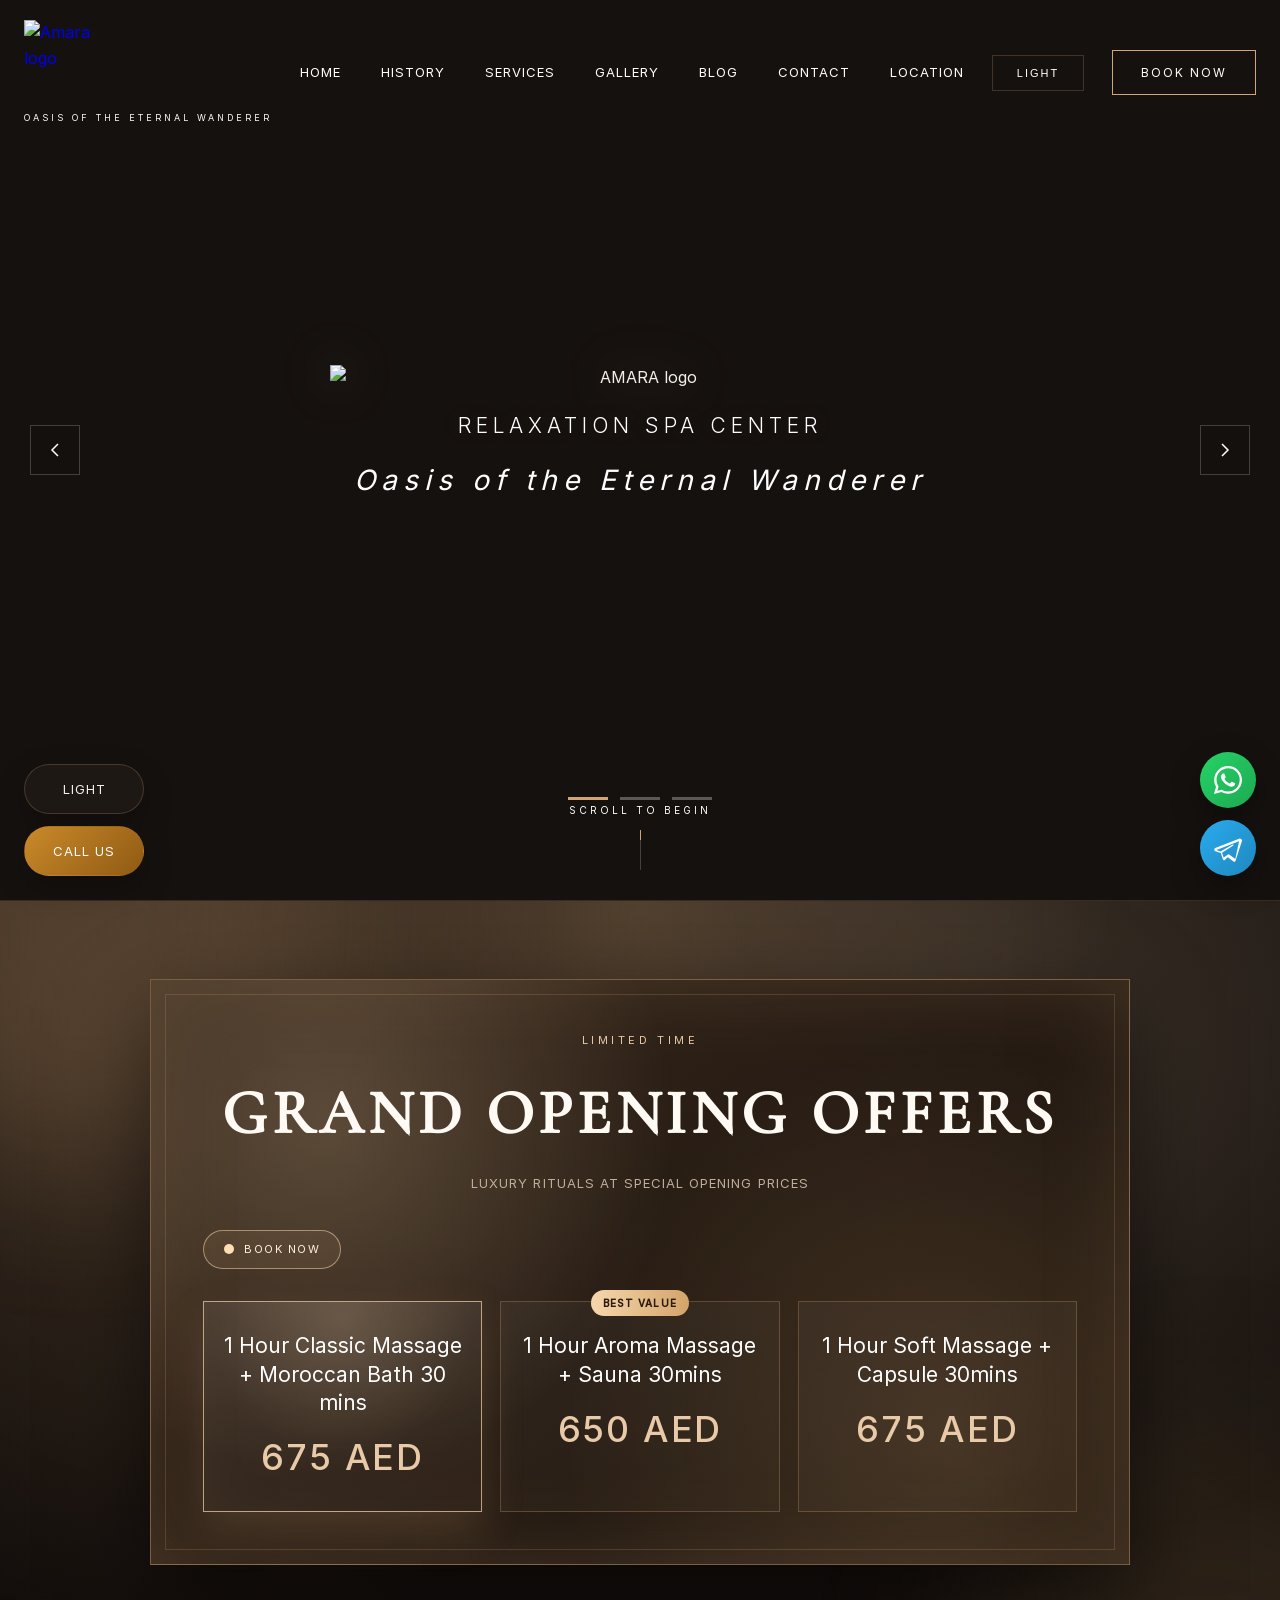
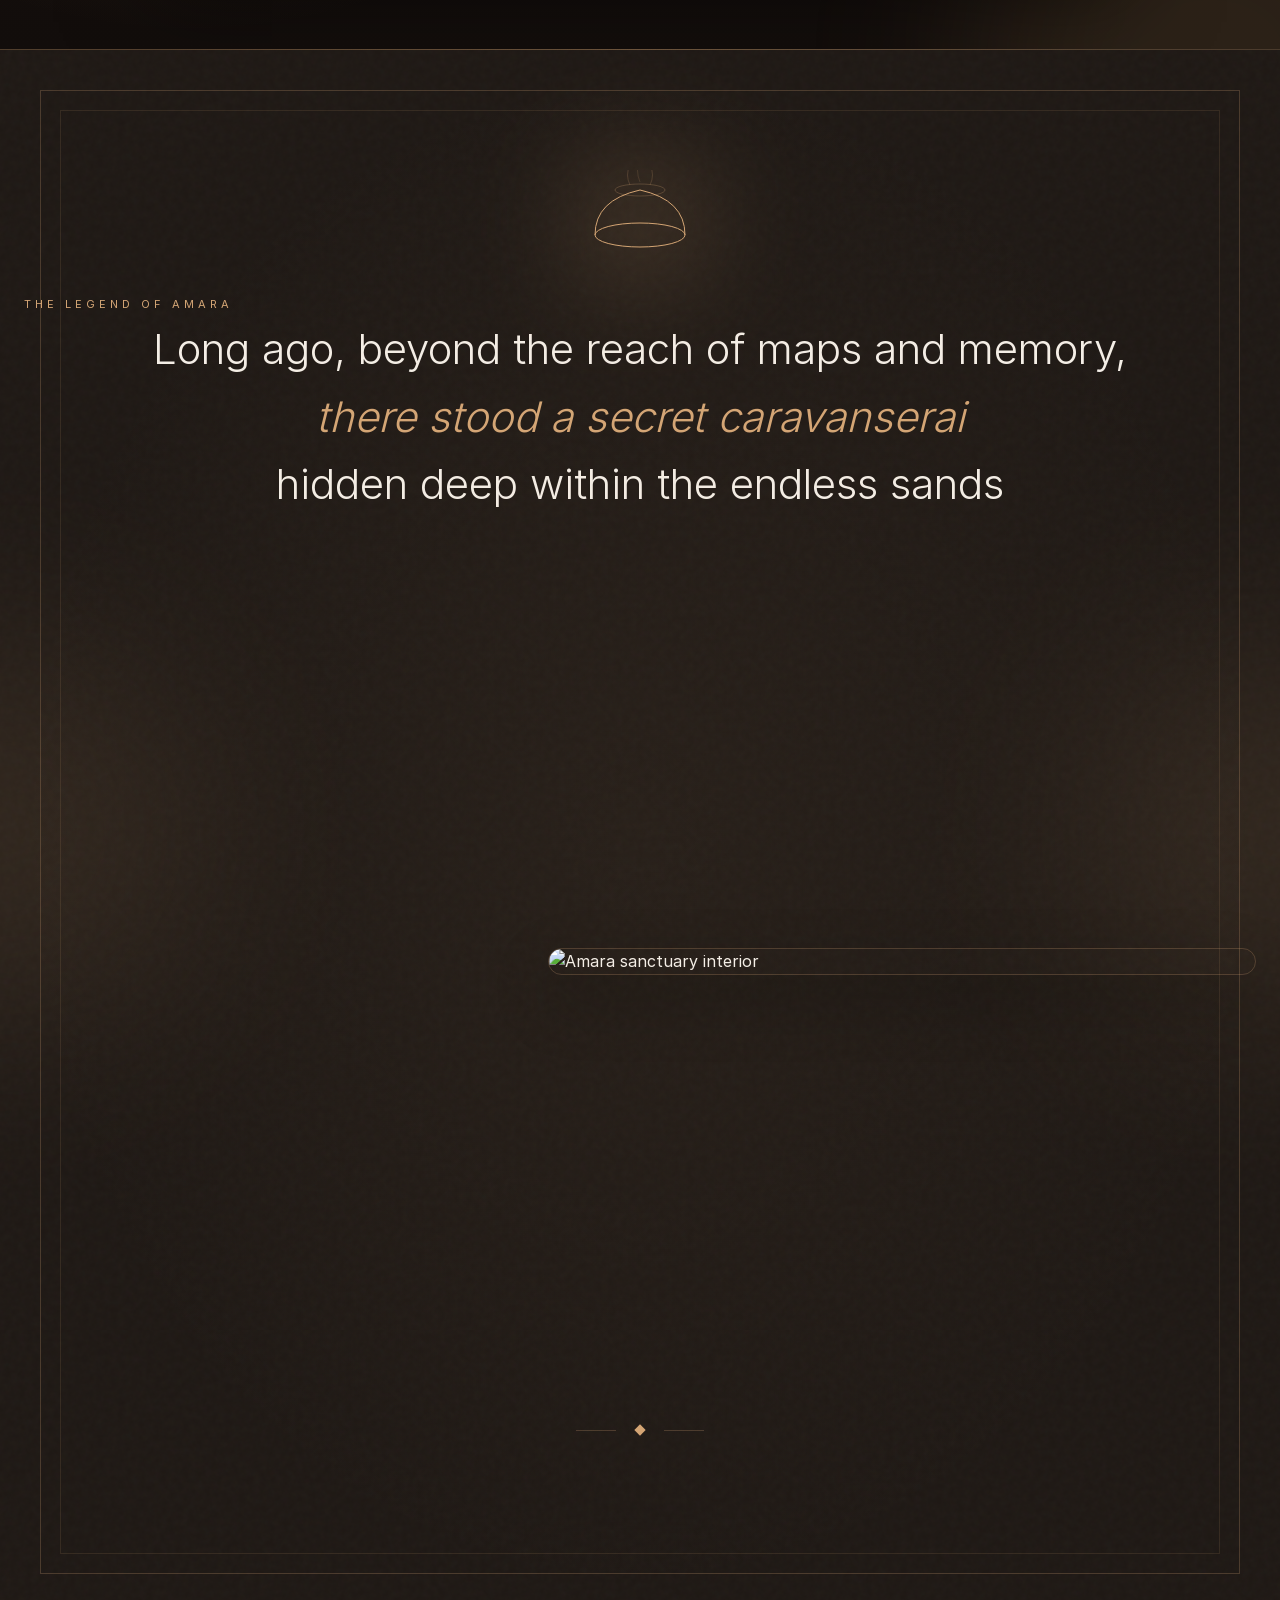
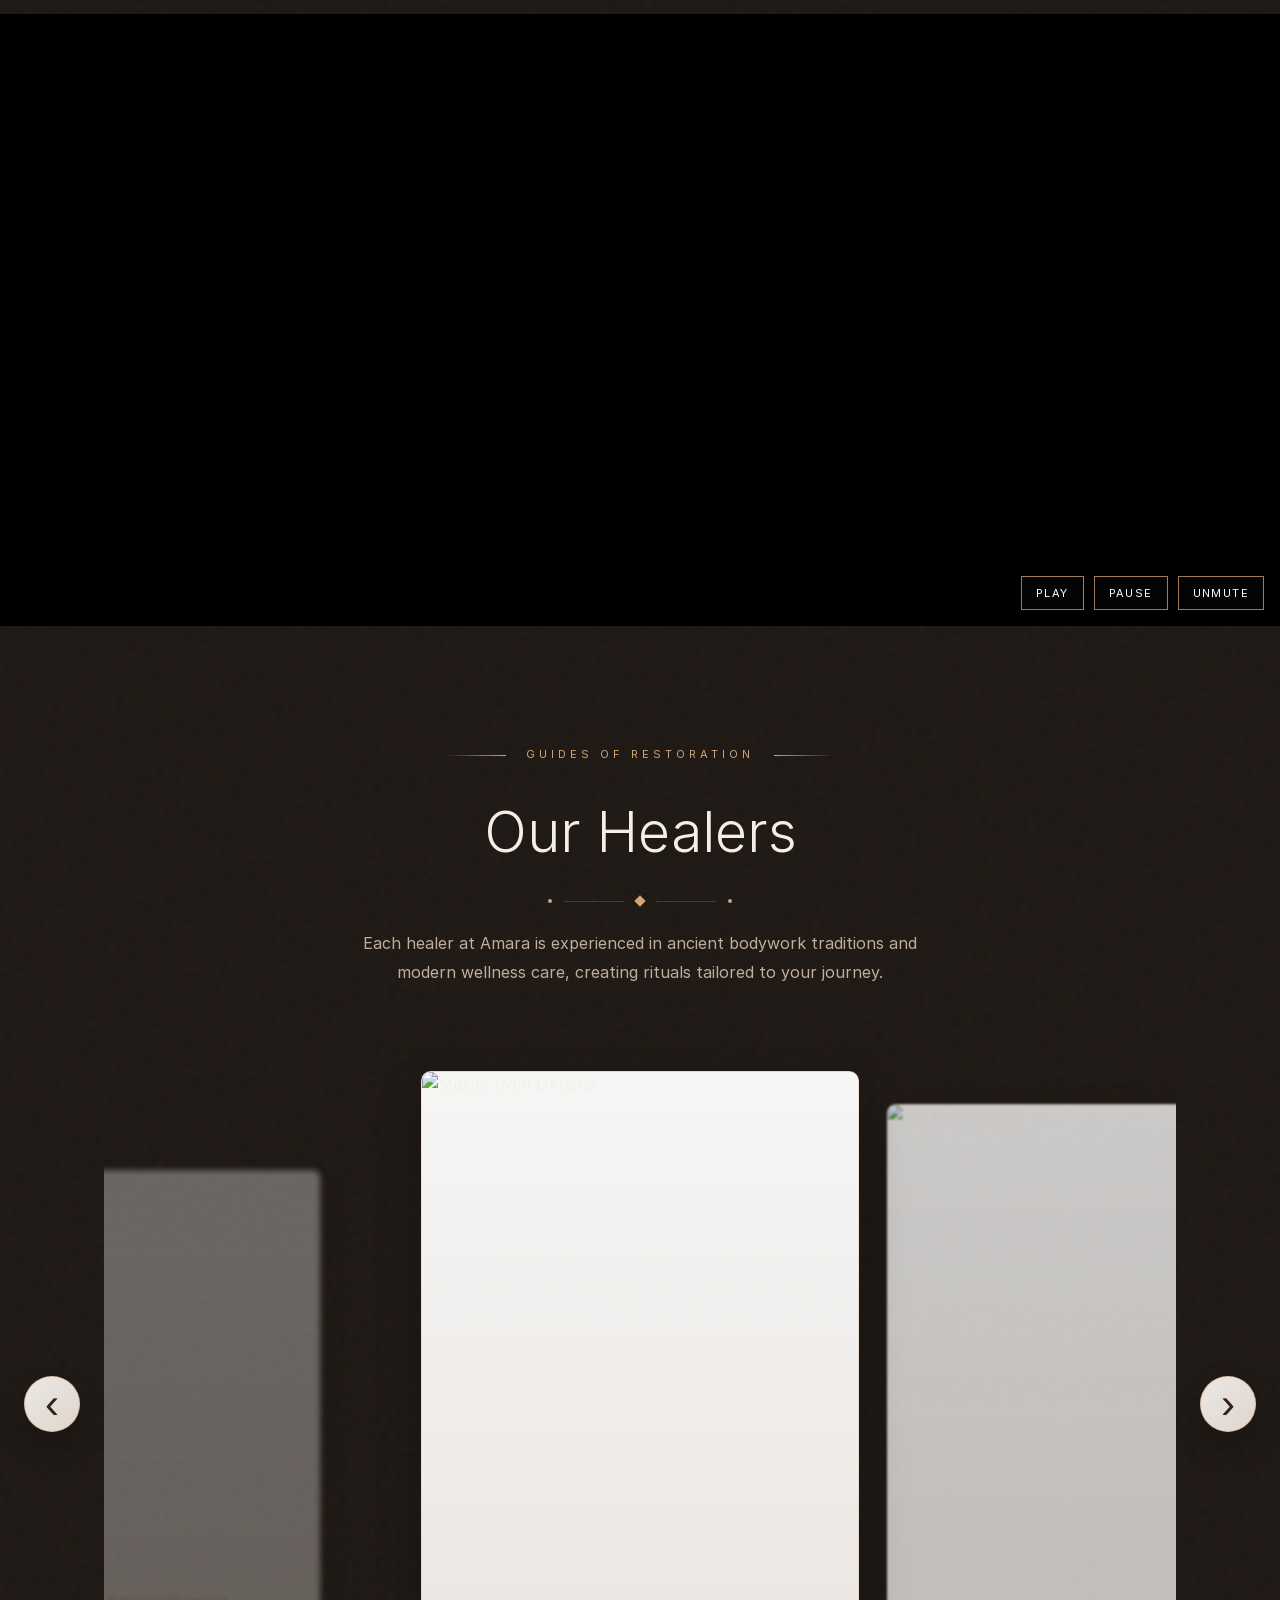
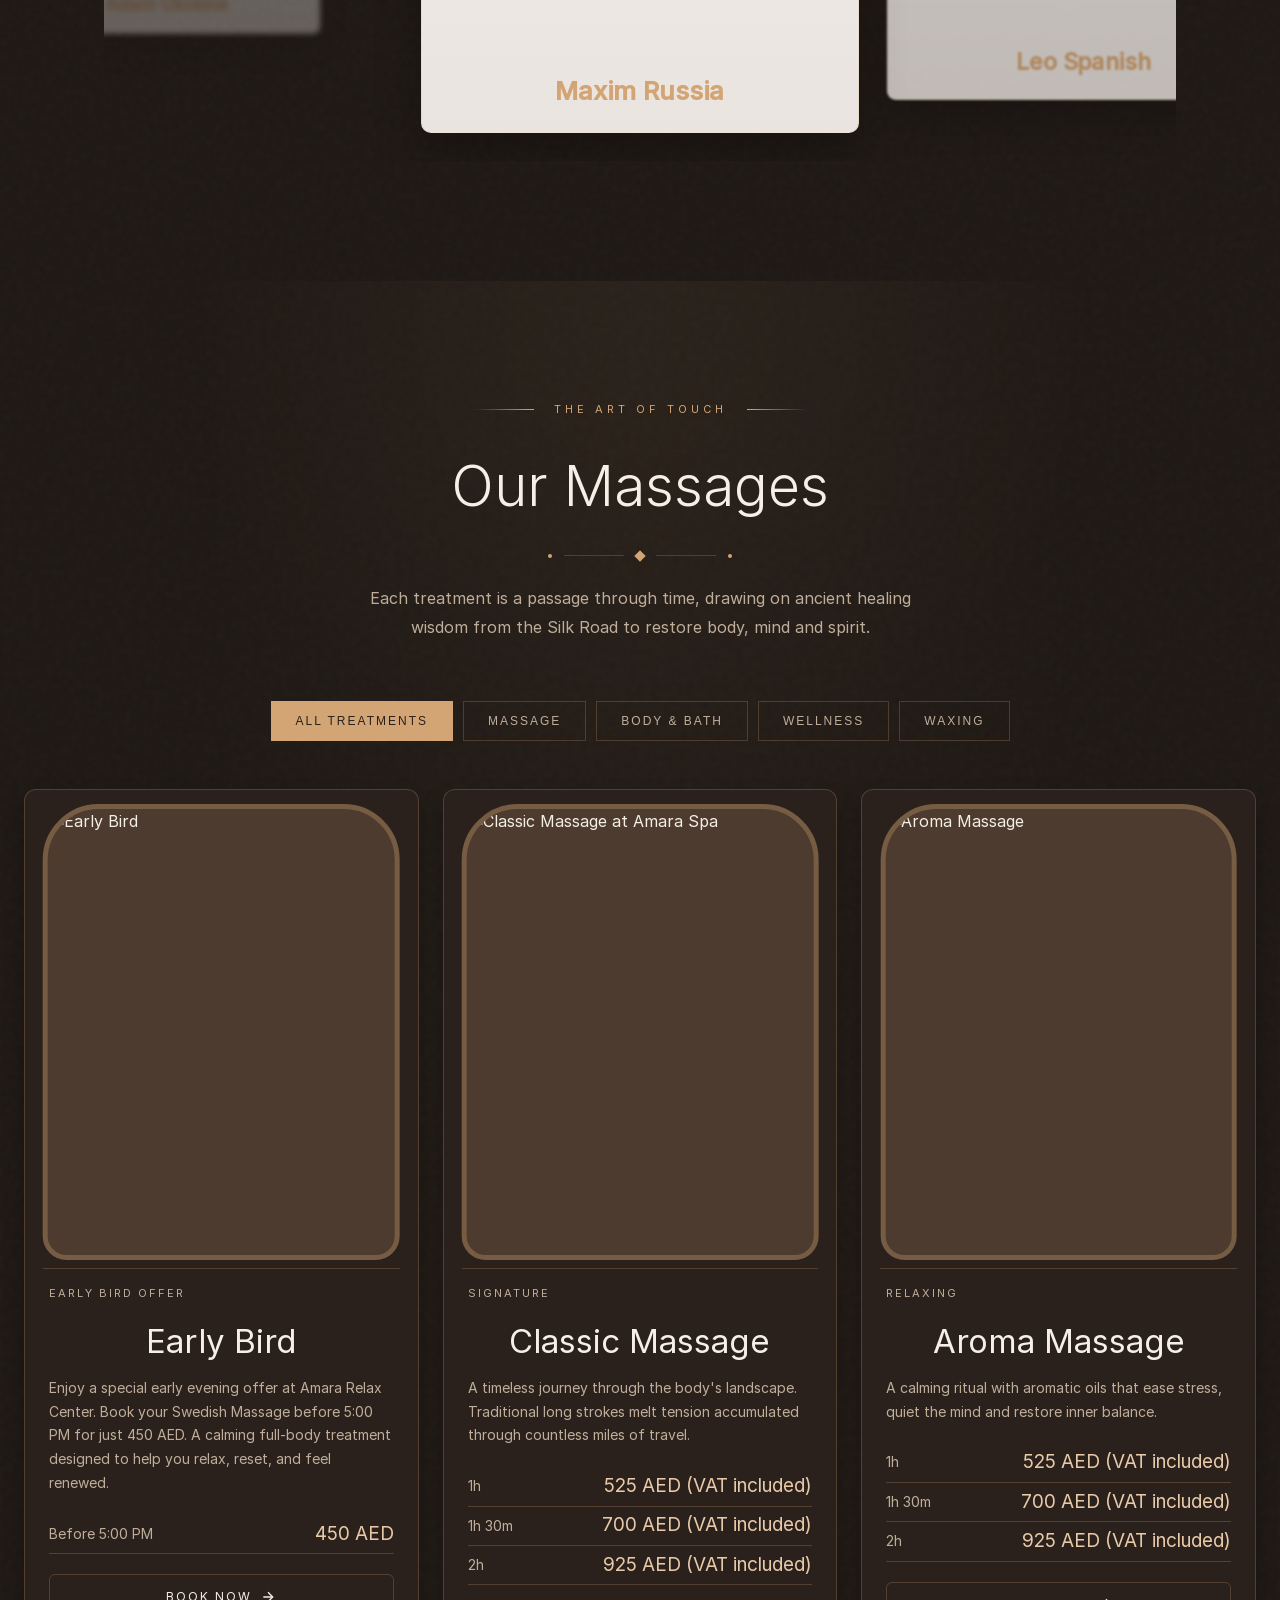
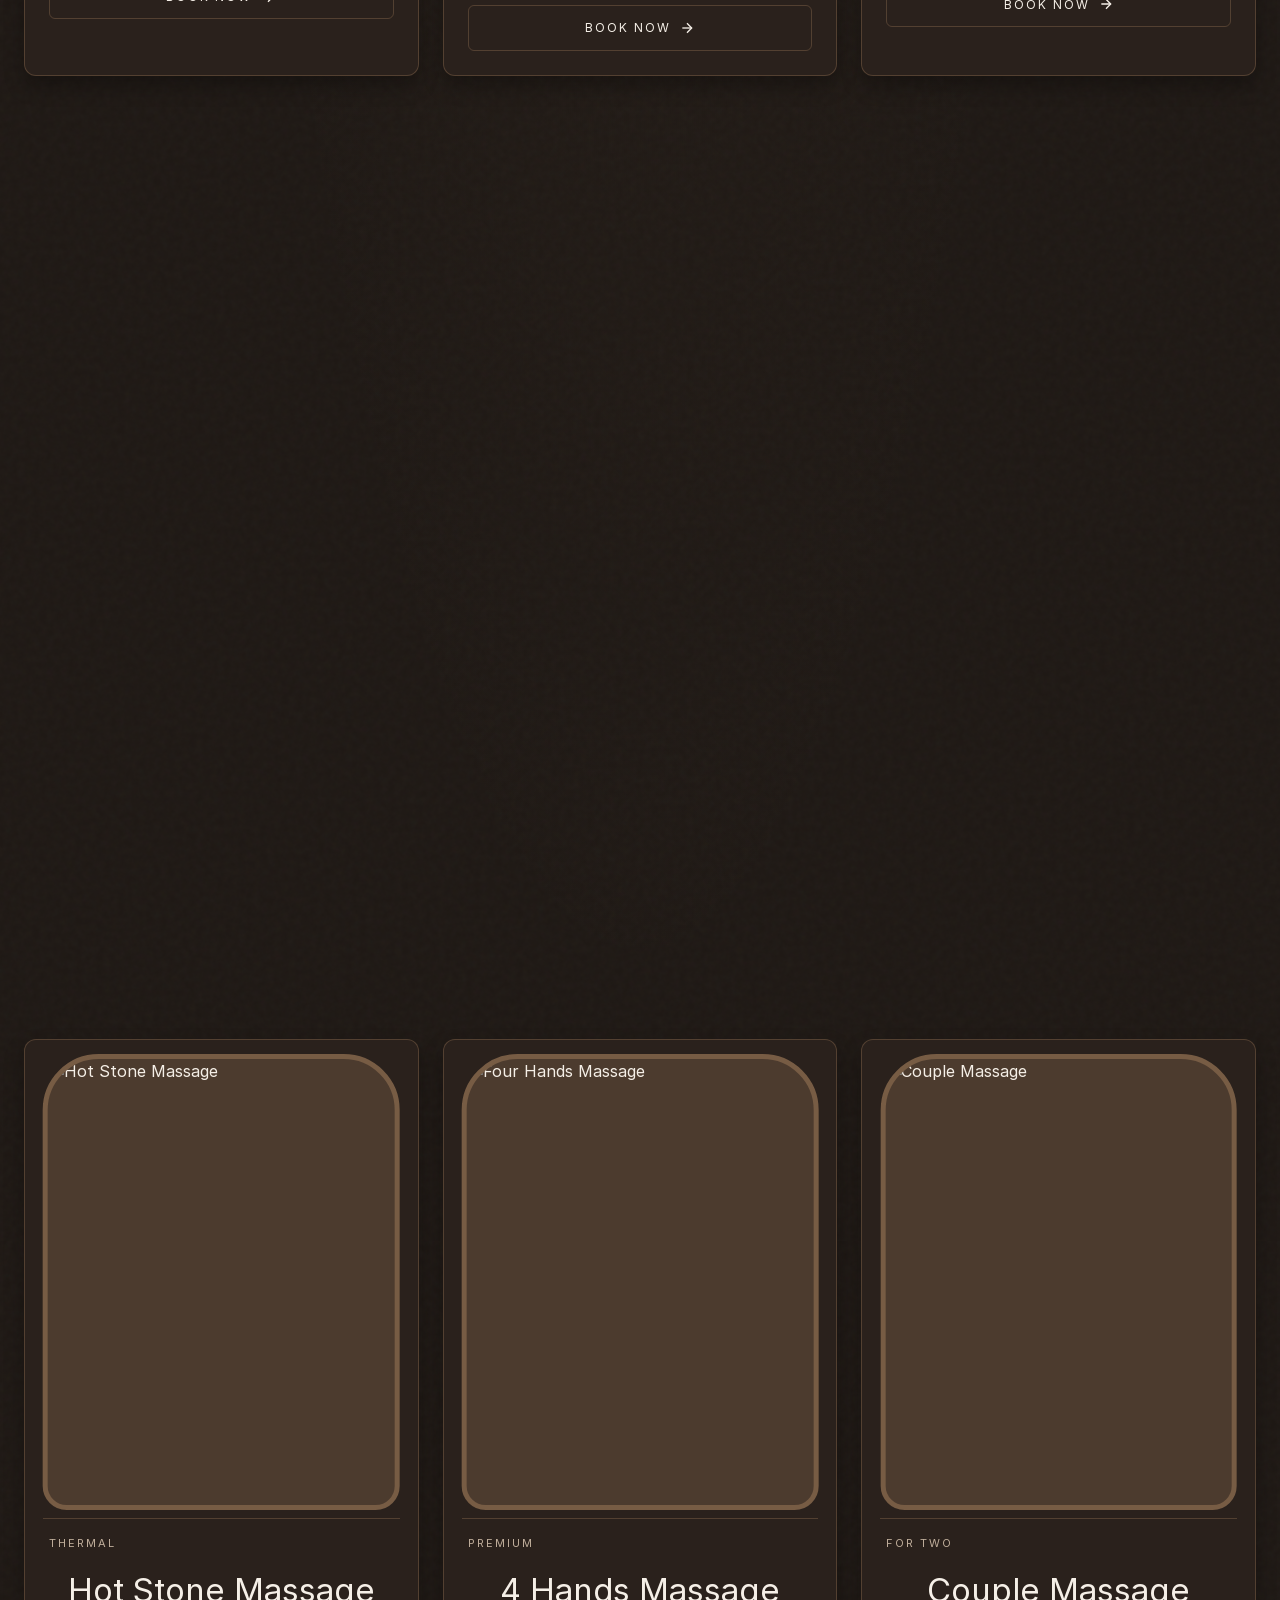
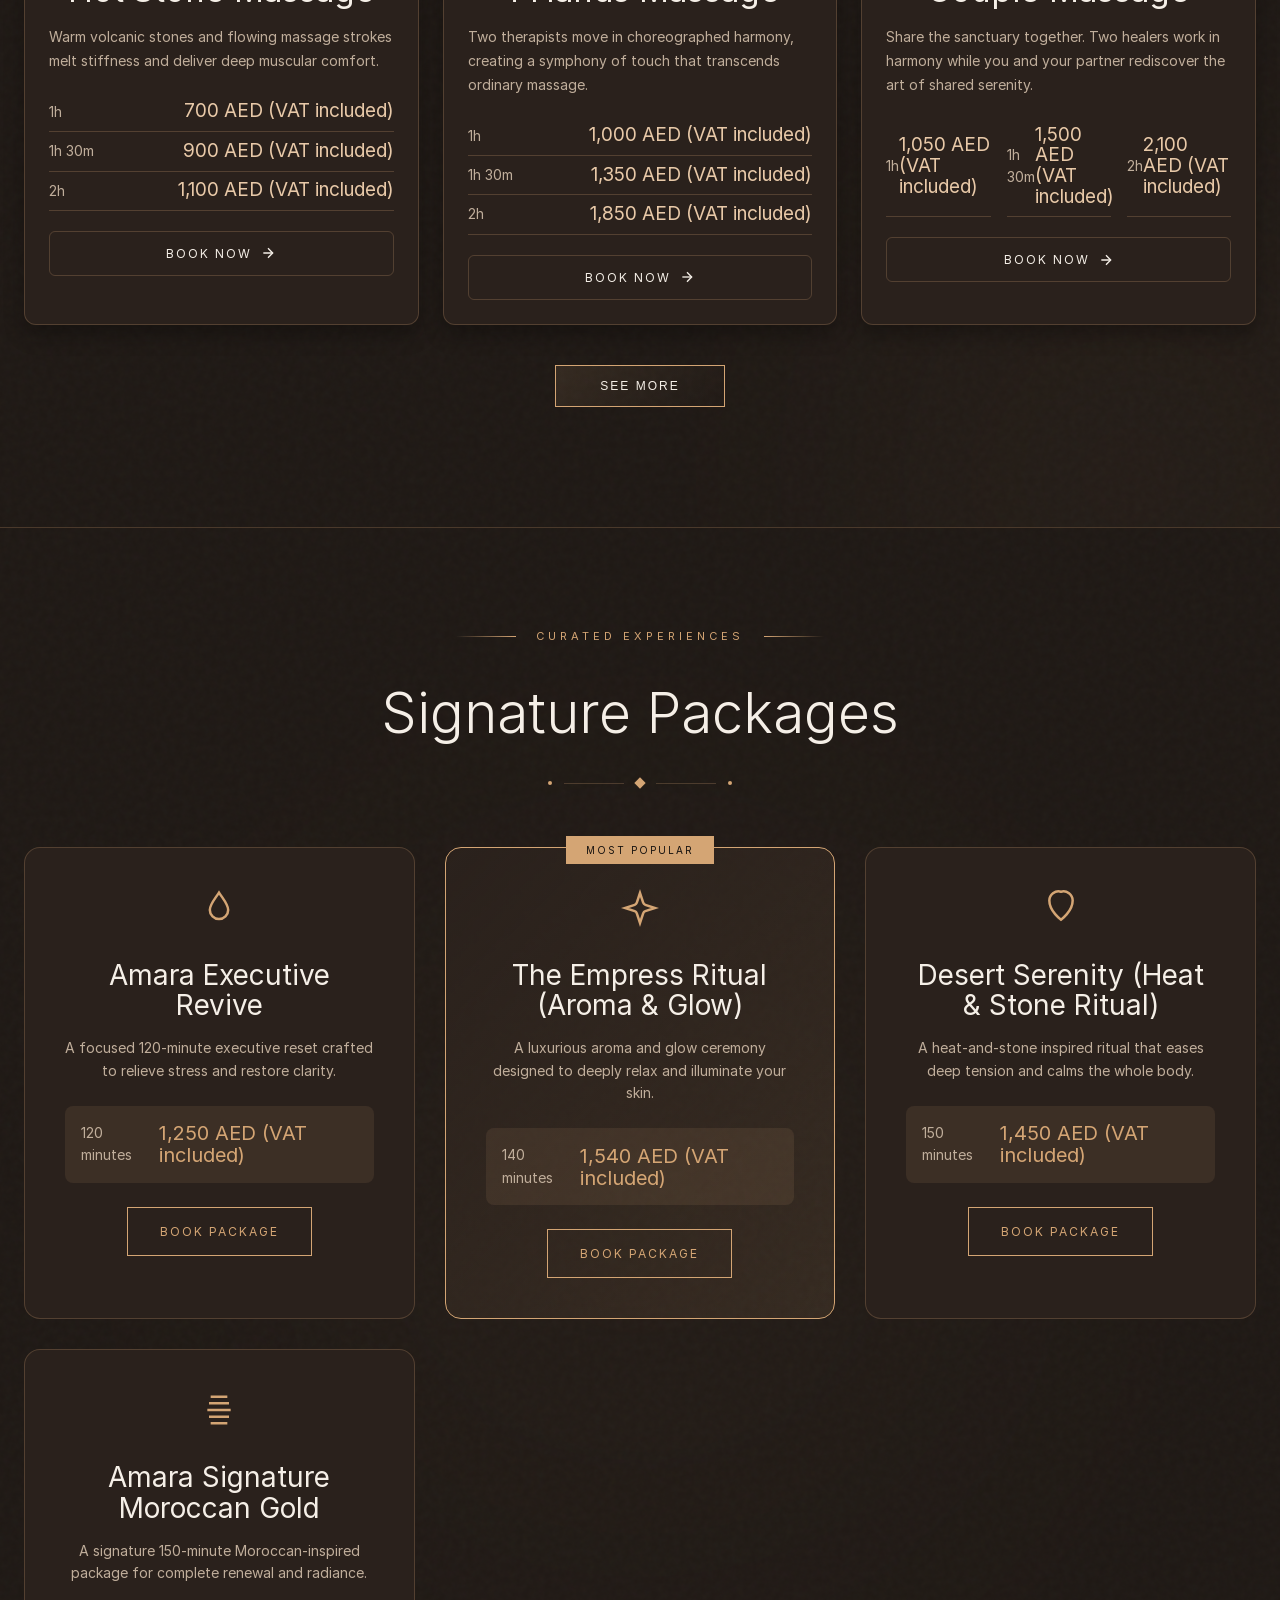
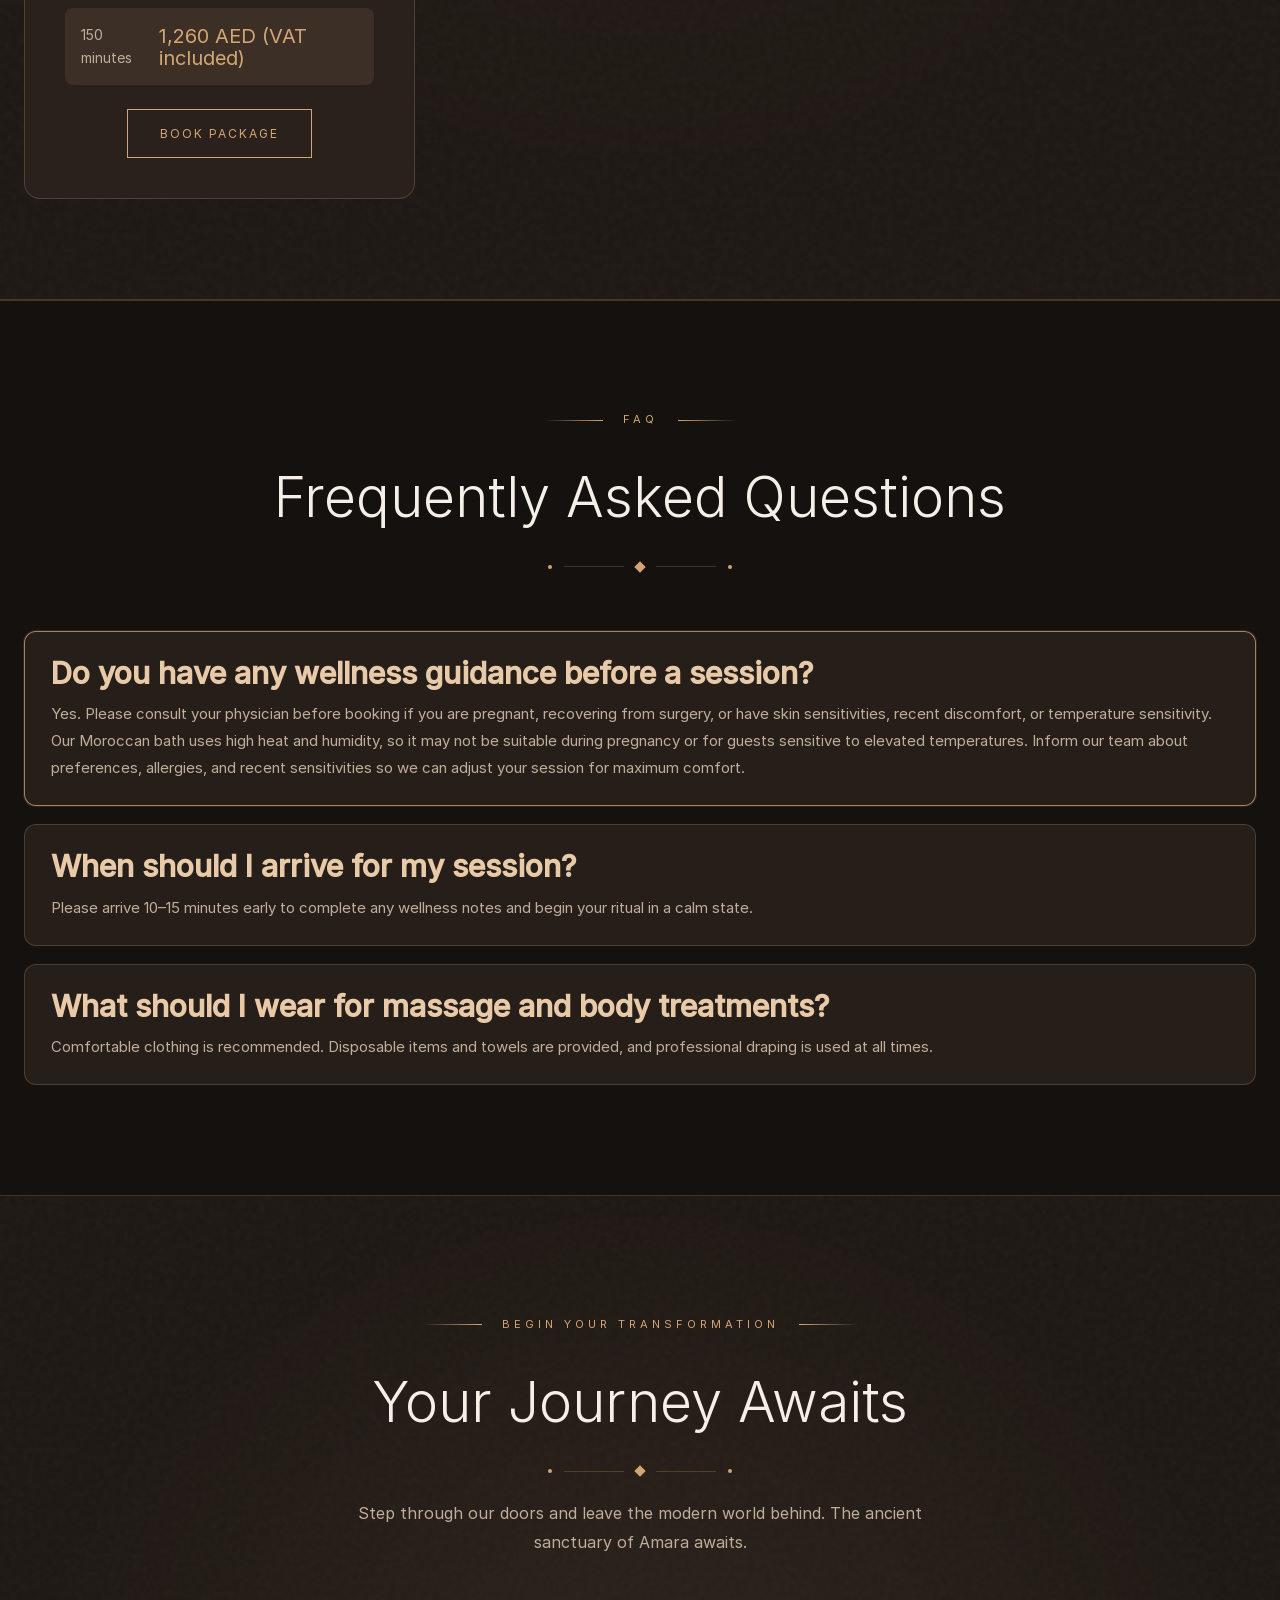
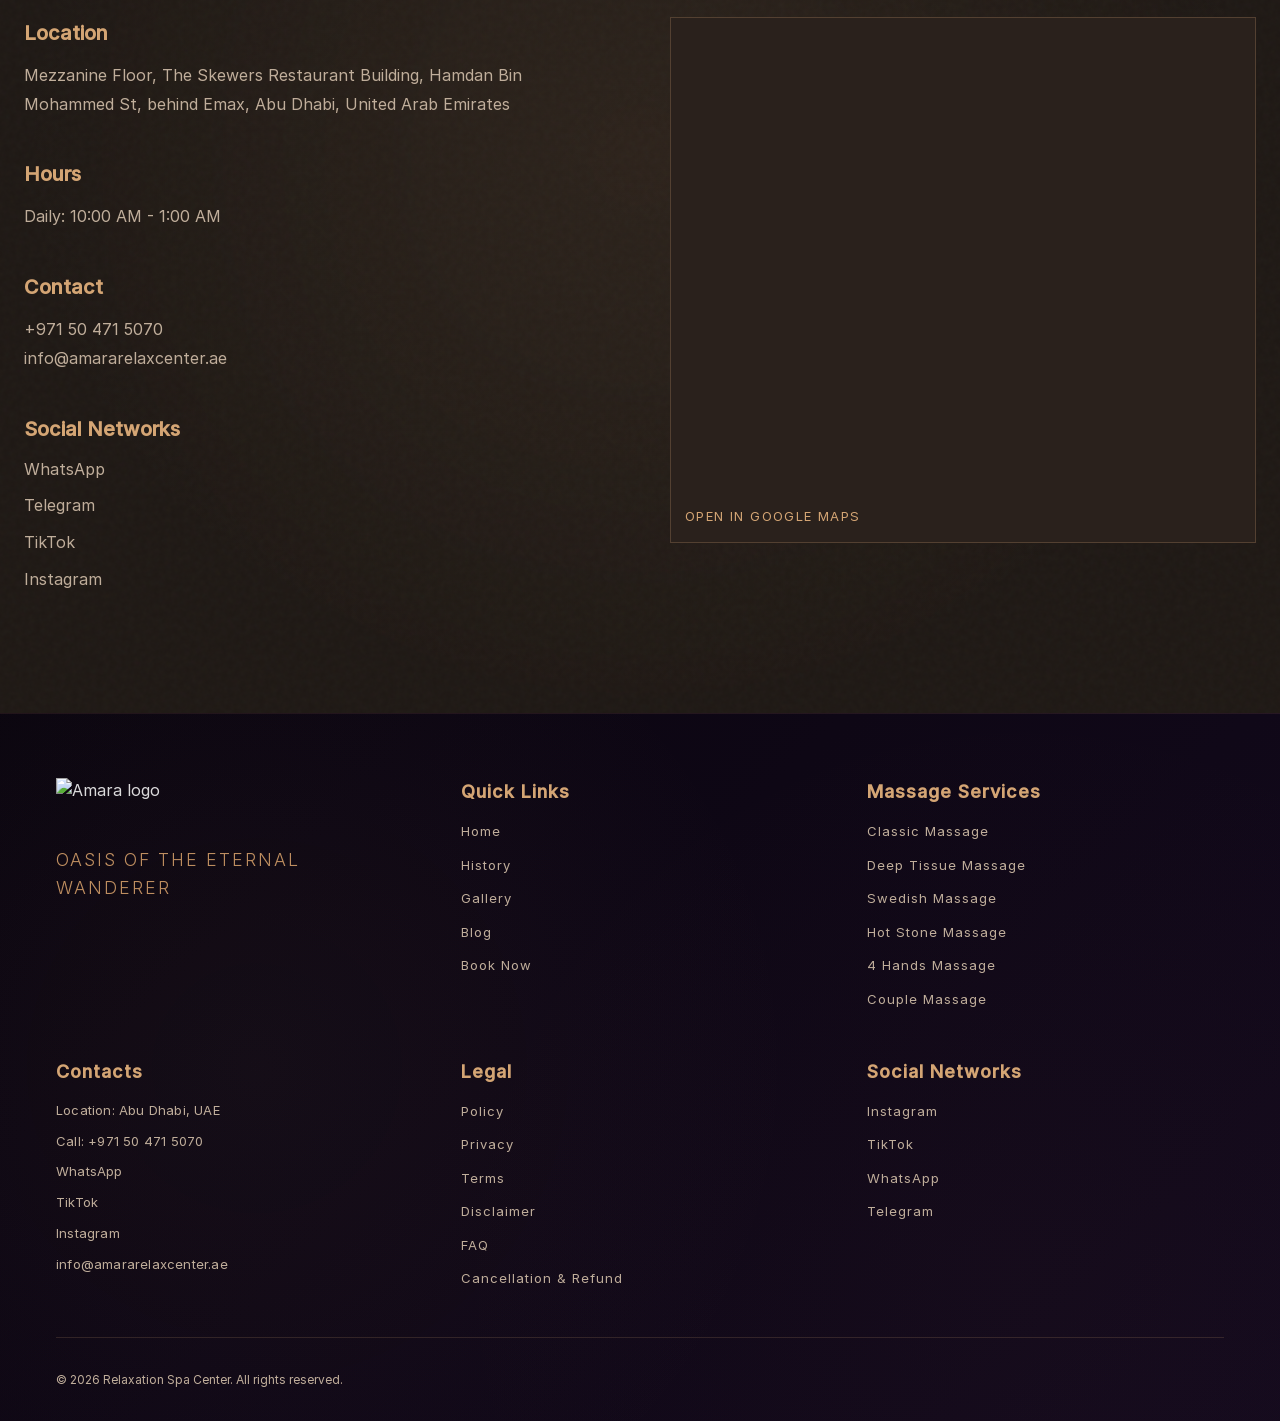
==== index.html @ 5b9b9706 "Add files via upload" ====
<!DOCTYPE html>
<html lang="en">
<head>
  <meta charset="UTF-8">
  <meta name="viewport" content="width=device-width, initial-scale=1.0">
  <title>Luxury Spa & Massage in Abu Dhabi | AMARA Relaxation Center</title>
  <meta name="description" content="Experience premium massage, hammam, and wellness rituals at AMARA Relaxation Center in Abu Dhabi. Book your personalized relaxation journey today.">
  <meta name="robots" content="index, follow, max-image-preview:large, max-snippet:-1, max-video-preview:-1">
  <link rel="canonical" href="https://amararelaxcenter.ae">
  <link rel="icon" type="image/png" sizes="16x16" href="img/favicon-16x16.png">
  <link rel="icon" type="image/png" sizes="32x32" href="img/favicon-32x32.png">
  <link rel="apple-touch-icon" sizes="180x180" href="img/apple-touch-icon.png">
  <link rel="icon" type="image/png" sizes="192x192" href="img/android-chrome-192x192.png">
  <link rel="icon" type="image/png" sizes="512x512" href="img/android-chrome-512x512.png">
  <link rel="shortcut icon" href="img/favicon.ico">
  <link rel="manifest" href="img/site.webmanifest">
  <meta property="og:title" content="Luxury Spa & Massage in Abu Dhabi | AMARA Relaxation Center">
  <meta property="og:description" content="Experience premium massage, hammam, and wellness rituals at AMARA Relaxation Center in Abu Dhabi. Book your personalized relaxation journey today.">
  <meta property="og:type" content="website">
  <meta property="og:url" content="https://amararelaxcenter.ae">
  <meta property="og:image" content="https://amararelaxcenter.ae/img/opengraph.png">
  <meta property="og:image:alt" content="AMARA Relaxation Center in Abu Dhabi">
  <meta name="twitter:card" content="summary_large_image">
  <meta name="twitter:title" content="Luxury Spa & Massage in Abu Dhabi | AMARA Relaxation Center">
  <meta name="twitter:description" content="Experience premium massage, hammam, and wellness rituals at AMARA Relaxation Center in Abu Dhabi. Book your personalized relaxation journey today.">
  <meta name="twitter:image" content="https://amararelaxcenter.ae/img/opengraph.png">
  <!-- Removed external Google Fonts links; fonts are loaded locally -->
  <link rel="stylesheet" href="styles.css">
  <noscript>
    <!-- Removed fallback external Google Fonts; fonts are bundled locally -->
    <link rel="stylesheet" href="styles.css">
  </noscript>
  <script type="application/ld+json">
{
  "@context": "https://schema.org",
  "@type": "Organization",
  "name": "AMARA Relaxation Center",
  "url": "https://amararelaxcenter.ae",
  "logo": "https://amararelaxcenter.ae/img/logo.png",
  "sameAs": [
    "https://www.instagram.com/amara.relaxcenter/",
    "https://www.tiktok.com/@amara.relax.center"
  ],
  "contactPoint": [
    {
      "@type": "ContactPoint",
      "telephone": "+971504715070",
      "contactType": "customer service",
      "areaServed": "AE",
      "availableLanguage": [
        "en",
        "ar"
      ]
    }
  ]
}
  </script>
  <script type="application/ld+json">
{
  "@context": "https://schema.org",
  "@type": "WebSite",
  "name": "AMARA Relaxation Center",
  "url": "https://amararelaxcenter.ae"
}
  </script>
  <script type="application/ld+json">
{
  "@context": "https://schema.org",
  "@type": "DaySpa",
  "name": "AMARA Relaxation Center",
  "image": "https://amararelaxcenter.ae/img/opengraph.png",
  "url": "https://amararelaxcenter.ae",
  "telephone": "+971504715070",
  "address": {
    "@type": "PostalAddress",
    "streetAddress": "Mezzanine Floor, The Skewers Restaurant Building, Hamdan Bin Mohammed St, behind Emax",
    "addressLocality": "Abu Dhabi",
    "addressCountry": "AE"
  },
  "areaServed": "Abu Dhabi",
  "priceRange": "AED"
}
  </script>
</head>
<body data-theme="dark">
  <!-- Header -->
  <header class="header" id="header">
    <nav class="nav">
      <a href="/" class="logo">
        <img src="img/logo_white.png" alt="Amara logo" class="logo-image theme-logo theme-logo-dark">
        <img src="img/logo.png" alt="Amara logo" class="logo-image theme-logo theme-logo-light">
        <span class="logo-subtitle">Oasis of the Eternal Wanderer</span>
      </a>

      <div class="nav-links">
        <a href="/" class="nav-link">Home</a>
        <a href="#rituals" class="nav-link">History</a>
        <a href="/services" class="nav-link">Services</a>
        <a href="/gallery" class="nav-link">Gallery</a>
        <a href="/blog" class="nav-link">Blog</a>
        <a href="/contact" class="nav-link">Contact</a>
        <a href="/contact#connect-with-us" class="nav-link">Location</a>
      </div>

      <button
        class="theme-toggle-btn"
        id="themeToggleBtn"
        type="button"
        aria-label="Switch to light mode"
        aria-pressed="false"
      >
        Light
      </button>

      <a href="https://wa.me/971501234567" class="cta-button desktop-only" target="_blank" rel="noopener">Book Now</a>

      <button class="mobile-menu-btn" id="mobileMenuBtn" aria-label="Toggle menu" aria-expanded="false" aria-controls="mobileNav">
        <svg class="menu-icon" width="24" height="24" viewBox="0 0 24 24" fill="none" stroke="currentColor" stroke-width="2">
          <line x1="3" y1="6" x2="21" y2="6"></line>
          <line x1="3" y1="12" x2="21" y2="12"></line>
          <line x1="3" y1="18" x2="21" y2="18"></line>
        </svg>
        <svg class="close-icon" width="24" height="24" viewBox="0 0 24 24" fill="none" stroke="currentColor" stroke-width="2">
          <line x1="18" y1="6" x2="6" y2="18"></line>
          <line x1="6" y1="6" x2="18" y2="18"></line>
        </svg>
      </button>
    </nav>

    <div class="mobile-nav-overlay" id="mobileNavOverlay" aria-hidden="true"></div>

    <div class="mobile-nav" id="mobileNav">
      <div class="mobile-nav-logo" aria-hidden="true">
        <img src="img/logo_white.png" alt="Amara Relaxation Center logo" class="mobile-nav-logo-image theme-logo theme-logo-dark">
        <img src="img/logo.png" alt="Amara Relaxation Center logo" class="mobile-nav-logo-image theme-logo theme-logo-light">
      </div>
      <a href="/" class="mobile-nav-link">Home</a>
      <a href="#rituals" class="mobile-nav-link">History</a>
      <a href="/services" class="mobile-nav-link">Services</a>
      <a href="/gallery" class="mobile-nav-link">Gallery</a>
      <a href="/blog" class="mobile-nav-link">Blog</a>
      <a href="/contact" class="mobile-nav-link">Contact</a>
      <a href="/contact#connect-with-us" class="mobile-nav-link">Location</a>
      <button
        class="theme-toggle-btn mobile-theme-toggle"
        id="mobileThemeToggleBtn"
        type="button"
        aria-label="Switch to light mode"
        aria-pressed="false"
      >
        Light
      </button>
    </div>
  </header>

  <main>


    <!-- Hero Section - Dior Inspired -->
    <section class="hero-dior">
      <!-- Background Slider -->
      <div class="hero-slider">
      <div class="hero-slide active" style="background-image: url('img/main1.webp')">
          <div class="slide-overlay"></div>
        </div>
        <div class="hero-slide" style="background-image: url('https://hebbkx1anhila5yf.public.blob.vercel-storage.com/moroccan-bath-XeSTABgX7qKMFfD8tpaA28jun8mEiK.jpg')">
          <div class="slide-overlay"></div>
        </div>
        <div class="hero-slide" style="background-image: url('https://hebbkx1anhila5yf.public.blob.vercel-storage.com/deep-tissue-D1EGarHWurusc7dncBgiNhIpKjE5Lf.jpg')">
          <div class="slide-overlay"></div>
        </div>
      </div>

      <!-- Animated Particles -->
      <div class="hero-particles">
        <div class="particle"></div>
        <div class="particle"></div>
        <div class="particle"></div>
        <div class="particle"></div>
        <div class="particle"></div>
        <div class="particle"></div>
        <div class="particle"></div>
        <div class="particle"></div>
        <div class="particle"></div>
        <div class="particle"></div>
        <div class="particle"></div>
        <div class="particle"></div>
      </div>

      <!-- Main Content -->
      <div class="hero-content-dior">
        <img class="hero-main-logo theme-logo theme-logo-dark" src="img/logo_white.png" alt="AMARA logo">
        <img class="hero-main-logo theme-logo theme-logo-light" src="img/logo.png" alt="AMARA logo">

        <h1 class="hero-title-dior">
          <span class="title-subtitle">Relaxation spa center</span>
        </h1>

        <p class="hero-tagline">Oasis of the Eternal Wanderer</p>
      </div>

      <!-- Slide Indicators -->
      <div class="hero-indicators">
        <button class="indicator active" data-slide="0" aria-label="Slide 1"></button>
        <button class="indicator" data-slide="1" aria-label="Slide 2"></button>
        <button class="indicator" data-slide="2" aria-label="Slide 3"></button>
      </div>

      <!-- Navigation Arrows -->
      <button class="hero-nav-arrow hero-nav-prev" aria-label="Previous slide">
        <svg width="24" height="24" viewBox="0 0 24 24" fill="none" stroke="currentColor" stroke-width="1.5">
          <path d="M15 18l-6-6 6-6"/>
        </svg>
      </button>
      <button class="hero-nav-arrow hero-nav-next" aria-label="Next slide">
        <svg width="24" height="24" viewBox="0 0 24 24" fill="none" stroke="currentColor" stroke-width="1.5">
          <path d="M9 18l6-6-6-6"/>
        </svg>
      </button>

      <!-- Scroll Indicator -->
      <div class="scroll-indicator-dior">
        <span>Scroll to Begin</span>
        <div class="scroll-line">
          <div class="scroll-dot"></div>
        </div>
      </div>

      <!-- Side Text -->
    </section>

    <section class="grand-opening-offers" aria-label="Grand Opening Offers">
      <div class="grand-opening-glow grand-opening-glow-left"></div>
      <div class="grand-opening-glow grand-opening-glow-right"></div>
      <div class="container">
        <div class="grand-opening-card">
          <p class="grand-opening-kicker">Limited Time</p>
          <h2 class="grand-opening-title">Grand Opening Offers</h2>
          <p class="grand-opening-subtitle">Luxury rituals at special opening prices</p>

          <div class="grand-opening-spotlight" aria-hidden="true">
            <span class="spotlight-ping"></span>
            <span class="spotlight-label">Book now </span>
          </div>

          <div class="grand-offers-grid">
            <article class="grand-offer-item grand-offer-featured">
              <h3 class="grand-offer-name"> 1 Hour Classic Massage + Moroccan Bath 30 mins</h3>
              <p class="grand-offer-price">675 AED</p>
            </article>
            <article class="grand-offer-item">
              <span class="grand-offer-badge">Best Value</span>
              <h3 class="grand-offer-name">1 Hour Aroma Massage + Sauna 30mins</h3>
              <p class="grand-offer-price">650 AED</p>
            </article>
            <article class="grand-offer-item">
              <h3 class="grand-offer-name">1 Hour Soft Massage + Capsule 30mins</h3>
              <p class="grand-offer-price">675 AED</p>
            </article>
          </div>
        </div>
      </div>
    </section>

    <!-- Legend Section -->
    <section id="rituals" class="legend">
      <div class="legend-bg"></div>
      <div class="legend-glow-left"></div>
      <div class="legend-glow-right"></div>
      <div class="stone-texture"></div>
      <div class="legend-border-outer"></div>
      <div class="legend-border-inner"></div>

      <div class="container">
        <div class="legend-icon">
          <svg width="120" height="80" viewBox="0 0 120 80">
            <ellipse cx="60" cy="65" rx="45" ry="12" fill="none" stroke="currentColor" stroke-width="1" />
            <path d="M15 65 Q15 30 60 20 Q105 30 105 65" fill="none" stroke="currentColor" stroke-width="1" />
            <ellipse cx="60" cy="20" rx="25" ry="6" fill="none" stroke="currentColor" stroke-width="0.5" opacity="0.5" />
            <path d="M50 15 Q45 5 50 -5" fill="none" stroke="currentColor" stroke-width="0.5" opacity="0.4" />
            <path d="M60 12 Q55 0 60 -10" fill="none" stroke="currentColor" stroke-width="0.5" opacity="0.3" />
            <path d="M70 15 Q75 5 70 -5" fill="none" stroke="currentColor" stroke-width="0.5" opacity="0.4" />
          </svg>
          <div class="icon-glow"></div>
        </div>

        <span class="section-tag">The Legend of Amara</span>

        <h2 class="legend-title">
          <span>Long ago, beyond the reach of maps and memory,</span>
          <span class="text-primary italic">there stood a secret caravanserai</span>
          <span>hidden deep within the endless sands</span>
        </h2>

        <div class="legend-story">
          <div class="legend-text">
            <p class="legend-paragraph">
              Those who found it were not guided by roads,<br>
              but by the perfume of amber, oud, and sacred resins<br>
              drifting through the desert air.<br>
              Behind ancient stone walls and beneath cascades of heavy silk,<br>
              travelers surrendered the dust of their journeys<br>
              and the weariness of years.
            </p>
            <p class="legend-paragraph">
              Brass vessels glowed with warm light,<br>
              petals rested upon still water,<br>
              and the hush of the sanctuary wrapped around them like a timeless prayer.<br>
              There, healing was not a service, but a ritual.<br>
              Heat awakened the body, fragrance quieted the mind,<br>
              and touch restored the spirit.
            </p>
            <p class="legend-paragraph-highlight">
              Every element held meaning. Every moment invited renewal.<br>
              They named this place <span class="text-primary">Amara</span> —<br>
              a sanctuary of eternal wandering,<br>
              where beauty, stillness, and ancient wisdom meet,<br>
              and where the spirit remembers its immortal strength.
            </p>
          </div>

          <div class="legend-visual">
            <img src="img/restroom.webp" alt="Amara sanctuary interior" class="legend-image">
          </div>
        </div>

        <div class="legend-divider">
          <div class="divider-line"></div>
          <div class="divider-diamond"></div>
          <div class="divider-line"></div>
        </div>
      </div>
    </section>

    <!-- Healers Intro Video -->
    <section class="healers-video-section" aria-label="Our Healers video introduction">
      <video
        class="healers-video"
        id="healersVideo"
        autoplay
        muted
        loop
        playsinline
        webkit-playsinline
        preload="auto"
        poster="https://hebbkx1anhila5yf.public.blob.vercel-storage.com/moroccan-bath-XeSTABgX7qKMFfD8tpaA28jun8mEiK.jpg"
      >
        <source src="video/ttt1.mp4" type="video/mp4">
      </video>
      <div class="healers-video-controls" aria-label="Video controls">
        <button type="button" class="healers-video-control-btn" id="videoPlayBtn">Play</button>
        <button type="button" class="healers-video-control-btn" id="videoPauseBtn">Pause</button>
        <button
          type="button"
          class="healers-video-control-btn"
          id="videoMuteBtn"
          aria-pressed="true"
        >
          Unmute
        </button>
      </div>
      <div class="healers-video-fallback" id="healersVideoFallback" hidden aria-hidden="true"></div>
    </section>

    <!-- Healers Section -->
    <section id="healers" class="healers-section">
      <div class="stone-texture"></div>
      <div class="container">
        <div class="section-header">
          <div class="section-header-line">
            <div class="header-line-left"></div>
            <span class="section-tag">Guides of Restoration</span>
            <div class="header-line-right"></div>
          </div>
          <h2 class="section-title">Our Healers</h2>
          <div class="section-divider">
            <div class="divider-dot"></div>
            <div class="divider-line-long"></div>
            <div class="divider-diamond"></div>
            <div class="divider-line-long"></div>
            <div class="divider-dot"></div>
          </div>
          <p class="section-description">
            Each healer at Amara is experienced in ancient bodywork traditions and modern wellness care,
            creating rituals tailored to your journey.
          </p>
        </div>

        <div class="healers-carousel" data-healers-carousel>
          <button class="healers-nav healers-nav-prev" type="button" aria-label="Previous therapist">
            <span aria-hidden="true">‹</span>
          </button>

          <div class="healers-viewport">
            <div class="healers-track">
              <article class="healer-slide" data-real-index="0">
                <div class="healer-slide-inner">
                  <img src="img/Maxim.webp" alt="Maxim from Ukraine" loading="lazy" class="healer-photo">
                  <div class="healer-meta">
                    <h3 class="healer-name">Maxim Russia</h3>
                  </div>
                </div>
              </article>
              <article class="healer-slide" data-real-index="1">
                <div class="healer-slide-inner">
                  <img src="img/Leo.webp" alt="Leo from Spanish" loading="lazy" class="healer-photo">
                  <div class="healer-meta">
                    <h3 class="healer-name">Leo Spanish</h3>
                  </div>
                </div>
              </article>
              <article class="healer-slide" data-real-index="2">
                <div class="healer-slide-inner">
                  <img src="img/Christina.webp" alt="Christina from Russia" loading="lazy" class="healer-photo">
                  <div class="healer-meta">
                    <h3 class="healer-name">Christina Russia</h3>
                  </div>
                </div>
              </article>
              <article class="healer-slide" data-real-index="3">
                <div class="healer-slide-inner">
                  <img src="img/alica.webp" alt="Alica from Russia" loading="lazy" class="healer-photo">
                  <div class="healer-meta">
                    <h3 class="healer-name">Alica Russia</h3>
                  </div>
                </div>
              </article>
              <article class="healer-slide" data-real-index="4">
                <div class="healer-slide-inner">
                  <img src="img/adam..webp" alt="Adam from Ukraine" loading="lazy" class="healer-photo">
                  <div class="healer-meta">
                    <h3 class="healer-name">Adam Ukraine</h3>
                  </div>
                </div>
              </article>
             <article class="healer-slide" data-real-index="5">
  <div class="healer-slide-inner">
    <img src="img/marina.webp" alt="Marina from Russia" loading="lazy" class="healer-photo">
    <div class="healer-meta">
      <h3 class="healer-name">Marina Russia</h3>
    </div>
  </div>
</article>

<article class="healer-slide" data-real-index="6">
  <div class="healer-slide-inner">
    <img src="img/Azel.webp" alt="Azel from Turkey" loading="lazy" class="healer-photo">
    <div class="healer-meta">
      <h3 class="healer-name">Azel Turkey</h3>
    </div>
  </div>
</article>

<article class="healer-slide" data-real-index="7">
  <div class="healer-slide-inner">
    <img src="img/bella.webp" alt="Bella From Ukraine" loading="lazy" class="healer-photo">
    <div class="healer-meta">
      <h3 class="healer-name">Bella Ukraine</h3>
    </div>
  </div>
</article>
                
                
              

            </div>
          </div>

          <button class="healers-nav healers-nav-next" type="button" aria-label="Next therapist">
            <span aria-hidden="true">›</span>
          </button>
        </div>
      </div>
    </section>


    <!-- Massages Section -->
    <section id="massages" class="massages-section">
      <div class="massages-bg"></div>
      <div class="massages-glow-top"></div>
      <div class="massages-glow-bottom"></div>
      <div class="stone-texture"></div>

      <div class="container">
        <div class="section-header">
          <div class="section-header-line">
            <div class="header-line-left"></div>
            <span class="section-tag">The Art of Touch</span>
            <div class="header-line-right"></div>
          </div>
          <h2 class="section-title">Our Massages</h2>
          <div class="section-divider">
            <div class="divider-dot"></div>
            <div class="divider-line-long"></div>
            <div class="divider-diamond"></div>
            <div class="divider-line-long"></div>
            <div class="divider-dot"></div>
          </div>
          <p class="section-description">
            Each treatment is a passage through time, drawing on ancient healing wisdom from the Silk Road to restore body, mind and spirit.
          </p>
        </div>

        <div class="massages-filter" role="tablist" aria-label="Treatments category filter">
          <button class="massages-filter-btn active" type="button" data-filter="all" role="tab" aria-selected="true">All Treatments</button>
          <button class="massages-filter-btn" type="button" data-filter="massage" role="tab" aria-selected="false">Massage</button>
          <button class="massages-filter-btn" type="button" data-filter="body-bath" role="tab" aria-selected="false">Body &amp; Bath</button>
          <button class="massages-filter-btn" type="button" data-filter="wellness" role="tab" aria-selected="false">Wellness</button>
          <button class="massages-filter-btn" type="button" data-filter="waxing" role="tab" aria-selected="false">Waxing</button>
        </div>

        <!-- Massages bento grid -->
        <div class="massages-grid" id="massagesGrid">

          <!-- Early Bird Swedish Massage -->
          <div class="massage-card" data-category="massage">
            <div class="massage-card-image">
              <img src="img/Maxim.webp" alt="Early Bird " loading="lazy">
              <div class="massage-image-overlay"></div>
              <div class="massage-image-shine"></div>
            </div>
            <div class="massage-card-content">
              <div class="massage-card-tag">Early Bird Offer</div>
              <h3 class="massage-card-title">Early Bird </h3>
              <p class="massage-card-desc">Enjoy a special early evening offer at Amara Relax Center. Book your Swedish Massage before 5:00 PM for just 450 AED. A calming full-body treatment designed to help you relax, reset, and feel renewed.</p>
              <div class="massage-pricing">
                <div class="price-row"><span class="price-duration">Before 5:00 PM</span><span class="price-amount">450 AED</span></div>
              </div>
              <a href="https://wa.me/971501234567" class="massage-book-btn" target="_blank" rel="noopener">
                <span>Book Now</span>
                <svg width="16" height="16" viewBox="0 0 24 24" fill="none" stroke="currentColor" stroke-width="2"><path d="M5 12h14"/><path d="m12 5 7 7-7 7"/></svg>
              </a>
            </div>
            <div class="massage-card-glow"></div>
          </div>

          <!-- Classic Massage -->
          <div class="massage-card massage-card-large" data-category="massage">
            <div class="massage-card-image">
              <img src="img/classic.webp" alt="Classic Massage at Amara Spa" loading="lazy">
              <div class="massage-image-overlay"></div>
              <div class="massage-image-shine"></div>
            </div>
            <div class="massage-card-content">
              <div class="massage-card-tag">Signature</div>
              <h3 class="massage-card-title">Classic Massage</h3>
              <p class="massage-card-desc">A timeless journey through the body's landscape. Traditional long strokes melt tension accumulated through countless miles of travel.</p>
              <div class="massage-pricing">
                <div class="price-row"><span class="price-duration">1h</span><span class="price-amount">525 AED (VAT included)</span></div>
                <div class="price-row"><span class="price-duration">1h 30m</span><span class="price-amount">700 AED (VAT included)</span></div>
                <div class="price-row"><span class="price-duration">2h</span><span class="price-amount">925 AED (VAT included)</span></div>
              </div>
              <a href="https://wa.me/971501234567" class="massage-book-btn" target="_blank" rel="noopener">
                <span>Book Now</span>
                <svg width="16" height="16" viewBox="0 0 24 24" fill="none" stroke="currentColor" stroke-width="2"><path d="M5 12h14"/><path d="m12 5 7 7-7 7"/></svg>
              </a>
            </div>
            <div class="massage-card-glow"></div>
          </div>

          <!-- Deep Tissue -->
          <div class="massage-card" data-category="massage">
            <div class="massage-card-image">
              <img src="img/deep-tissue.webp" alt="Deep Tissue Massage" loading="lazy">
              <div class="massage-image-overlay"></div>
              <div class="massage-image-shine"></div>
            </div>
            <div class="massage-card-content">
              <div class="massage-card-tag">Intensive</div>
              <h3 class="massage-card-title">Deep Tissue Massage</h3>
              <p class="massage-card-desc">Focused pressure reaches deep muscle layers, helping ease long-held tension and stiffness.</p>
              <div class="massage-pricing">
                <div class="price-row"><span class="price-duration">1h</span><span class="price-amount">600 AED (VAT included)</span></div>
                <div class="price-row"><span class="price-duration">1h 30m</span><span class="price-amount">850 AED (VAT included)</span></div>
                <div class="price-row"><span class="price-duration">2h</span><span class="price-amount">1,100 AED (VAT included)</span></div>
              </div>
              <a href="https://wa.me/971501234567" class="massage-book-btn" target="_blank" rel="noopener">
                <span>Book Now</span>
                <svg width="16" height="16" viewBox="0 0 24 24" fill="none" stroke="currentColor" stroke-width="2"><path d="M5 12h14"/><path d="m12 5 7 7-7 7"/></svg>
              </a>
            </div>
            <div class="massage-card-glow"></div>
          </div>

          <!-- Moroccan Bath -->
          <div class="massage-card" data-category="body-bath">
            <div class="massage-card-image">
              <img src="img/bath.webp" alt="Moroccan Bath" loading="lazy">
              <div class="massage-image-overlay"></div>
              <div class="massage-image-shine"></div>
            </div>
            <div class="massage-card-content">
              <div class="massage-card-tag">Traditional</div>
              <h3 class="massage-card-title">Moroccan Bath</h3>
              <p class="massage-card-desc">An ancient purification ritual with black soap and rhassoul clay, leaving skin silken and spirit renewed.</p>
              <div class="massage-pricing">
                <div class="price-row"><span class="price-duration">1h</span><span class="price-amount">525 AED (VAT included)</span></div>
              </div>
              <a href="https://wa.me/971501234567" class="massage-book-btn" target="_blank" rel="noopener">
                <span>Book Now</span>
                <svg width="16" height="16" viewBox="0 0 24 24" fill="none" stroke="currentColor" stroke-width="2"><path d="M5 12h14"/><path d="m12 5 7 7-7 7"/></svg>
              </a>
            </div>
            <div class="massage-card-glow"></div>
          </div>

          <!-- Couple Massage — wide card -->
          <div class="massage-card massage-card-wide" data-category="massage">
            <div class="massage-card-image">
              <img src="img/coupleroom1.webp" alt="Couple Massage" loading="lazy">
              <div class="massage-image-overlay"></div>
              <div class="massage-image-shine"></div>
            </div>
            <div class="massage-card-content">
              <div class="massage-card-tag">For Two</div>
              <h3 class="massage-card-title">Couple Massage</h3>
              <p class="massage-card-desc">Share the sanctuary together. Two healers work in harmony while you and your partner rediscover the art of shared serenity.</p>
              <div class="massage-pricing massage-pricing-row">
                <div class="price-row"><span class="price-duration">1h</span><span class="price-amount">1,050 AED (VAT included)</span></div>
                <div class="price-row"><span class="price-duration">1h 30m</span><span class="price-amount">1,500 AED (VAT included)</span></div>
                <div class="price-row"><span class="price-duration">2h</span><span class="price-amount">2,100 AED (VAT included)</span></div>
              </div>
              <a href="https://wa.me/971501234567" class="massage-book-btn" target="_blank" rel="noopener">
                <span>Book Now</span>
                <svg width="16" height="16" viewBox="0 0 24 24" fill="none" stroke="currentColor" stroke-width="2"><path d="M5 12h14"/><path d="m12 5 7 7-7 7"/></svg>
              </a>
            </div>
            <div class="massage-card-glow"></div>
          </div>

          <!-- Aroma Massage -->
          <div class="massage-card" data-category="massage">
            <div class="massage-card-image">
              <img src="img/Christina.webp" alt="Aroma Massage" loading="lazy">
              <div class="massage-image-overlay"></div>
              <div class="massage-image-shine"></div>
            </div>
            <div class="massage-card-content">
              <div class="massage-card-tag">Relaxing</div>
              <h3 class="massage-card-title">Aroma Massage</h3>
              <p class="massage-card-desc">A calming ritual with aromatic oils that ease stress, quiet the mind and restore inner balance.</p>
              <div class="massage-pricing">
                <div class="price-row"><span class="price-duration">1h</span><span class="price-amount">525 AED (VAT included)</span></div>
                <div class="price-row"><span class="price-duration">1h 30m</span><span class="price-amount">700 AED (VAT included)</span></div>
                <div class="price-row"><span class="price-duration">2h</span><span class="price-amount">925 AED (VAT included)</span></div>
              </div>
              <a href="https://wa.me/971501234567" class="massage-book-btn" target="_blank" rel="noopener">
                <span>Book Now</span>
                <svg width="16" height="16" viewBox="0 0 24 24" fill="none" stroke="currentColor" stroke-width="2"><path d="M5 12h14"/><path d="m12 5 7 7-7 7"/></svg>
              </a>
            </div>
            <div class="massage-card-glow"></div>
          </div>

          <!-- Soft Massage -->
          <div class="massage-card" data-category="massage">
            <div class="massage-card-image">
              <img src="img/soft-massage.webp" alt="Soft Massage" loading="lazy">
              <div class="massage-image-overlay"></div>
              <div class="massage-image-shine"></div>
            </div>
            <div class="massage-card-content">
              <div class="massage-card-tag">Gentle</div>
              <h3 class="massage-card-title">Soft Massage</h3>
              <p class="massage-card-desc">Gentle flowing movements designed for deep relaxation, improved circulation and complete tranquility.</p>
              <div class="massage-pricing">
                <div class="price-row"><span class="price-duration">1h</span><span class="price-amount">525 AED (VAT included)</span></div>
                <div class="price-row"><span class="price-duration">1h 30m</span><span class="price-amount">700 AED (VAT included)</span></div>
                <div class="price-row"><span class="price-duration">2h</span><span class="price-amount">925 AED (VAT included)</span></div>
              </div>
              <a href="https://wa.me/971501234567" class="massage-book-btn" target="_blank" rel="noopener">
                <span>Book Now</span>
                <svg width="16" height="16" viewBox="0 0 24 24" fill="none" stroke="currentColor" stroke-width="2"><path d="M5 12h14"/><path d="m12 5 7 7-7 7"/></svg>
              </a>
            </div>
            <div class="massage-card-glow"></div>
          </div>

          <!-- Four Hands -->
          <div class="massage-card" data-category="massage">
            <div class="massage-card-image">
              <img src="img/four-hands.webp" alt="Four Hands Massage" loading="lazy">
              <div class="massage-image-overlay"></div>
              <div class="massage-image-shine"></div>
            </div>
            <div class="massage-card-content">
              <div class="massage-card-tag">Premium</div>
              <h3 class="massage-card-title">4 Hands Massage</h3>
              <p class="massage-card-desc">Two therapists move in choreographed harmony, creating a symphony of touch that transcends ordinary massage.</p>
              <div class="massage-pricing">
                <div class="price-row"><span class="price-duration">1h</span><span class="price-amount">1,000 AED (VAT included)</span></div>
                <div class="price-row"><span class="price-duration">1h 30m</span><span class="price-amount">1,350 AED (VAT included)</span></div>
                <div class="price-row"><span class="price-duration">2h</span><span class="price-amount">1,850 AED (VAT included)</span></div>
              </div>
              <a href="https://wa.me/971501234567" class="massage-book-btn" target="_blank" rel="noopener">
                <span>Book Now</span>
                <svg width="16" height="16" viewBox="0 0 24 24" fill="none" stroke="currentColor" stroke-width="2"><path d="M5 12h14"/><path d="m12 5 7 7-7 7"/></svg>
              </a>
            </div>
            <div class="massage-card-glow"></div>
          </div>

          <!-- Swedish Massage -->
          <div class="massage-card" data-category="massage">
            <div class="massage-card-image">
              <img src="img/swedish-massage.webp" alt="Swedish Massage" loading="lazy">
              <div class="massage-image-overlay"></div>
              <div class="massage-image-shine"></div>
            </div>
            <div class="massage-card-content">
              <div class="massage-card-tag">Classic European</div>
              <h3 class="massage-card-title">Swedish Massage</h3>
              <p class="massage-card-desc">Traditional Swedish techniques improve circulation, release tension and leave the body refreshed.</p>
              <div class="massage-pricing">
                <div class="price-row"><span class="price-duration">1h</span><span class="price-amount">525 AED (VAT included)</span></div>
                <div class="price-row"><span class="price-duration">1h 30m</span><span class="price-amount">700 AED (VAT included)</span></div>
                <div class="price-row"><span class="price-duration">2h</span><span class="price-amount">925 AED (VAT included)</span></div>
              </div>
              <a href="https://wa.me/971501234567" class="massage-book-btn" target="_blank" rel="noopener">
                <span>Book Now</span>
                <svg width="16" height="16" viewBox="0 0 24 24" fill="none" stroke="currentColor" stroke-width="2"><path d="M5 12h14"/><path d="m12 5 7 7-7 7"/></svg>
              </a>
            </div>
            <div class="massage-card-glow"></div>
          </div>

          <!-- Hot Stone Massage -->
          <div class="massage-card" data-category="massage">
            <div class="massage-card-image">
              <img src="img/hot-stone.webp" alt="Hot Stone Massage" loading="lazy">
              <div class="massage-image-overlay"></div>
              <div class="massage-image-shine"></div>
            </div>
            <div class="massage-card-content">
              <div class="massage-card-tag">Thermal</div>
              <h3 class="massage-card-title">Hot Stone Massage</h3>
              <p class="massage-card-desc">Warm volcanic stones and flowing massage strokes melt stiffness and deliver deep muscular comfort.</p>
              <div class="massage-pricing">
                <div class="price-row"><span class="price-duration">1h</span><span class="price-amount">700 AED (VAT included)</span></div>
                <div class="price-row"><span class="price-duration">1h 30m</span><span class="price-amount">900 AED (VAT included)</span></div>
                <div class="price-row"><span class="price-duration">2h</span><span class="price-amount">1,100 AED (VAT included)</span></div>
              </div>
              <a href="https://wa.me/971501234567" class="massage-book-btn" target="_blank" rel="noopener">
                <span>Book Now</span>
                <svg width="16" height="16" viewBox="0 0 24 24" fill="none" stroke="currentColor" stroke-width="2"><path d="M5 12h14"/><path d="m12 5 7 7-7 7"/></svg>
              </a>
            </div>
            <div class="massage-card-glow"></div>
          </div>

          <!-- Sauna -->
          <div class="massage-card" data-category="wellness">
            <div class="massage-card-image">
              <img src="img/sauna.webp" alt="Sauna" loading="lazy">
              <div class="massage-image-overlay"></div>
              <div class="massage-image-shine"></div>
            </div>
            <div class="massage-card-content">
              <div class="massage-card-tag">Wellness</div>
              <h3 class="massage-card-title">Sauna</h3>
              <p class="massage-card-desc">Dry heat sessions to unwind muscles and encourage deep relaxation.</p>
              <div class="massage-pricing">
                <div class="price-row"><span class="price-duration">30m</span><span class="price-amount">250 AED (VAT included)</span></div>
              </div>
              <a href="https://wa.me/971501234567" class="massage-book-btn" target="_blank" rel="noopener"><span>Book Now</span></a>
            </div>
            <div class="massage-card-glow"></div>
          </div>

          <!-- Steam -->
          <div class="massage-card" data-category="wellness">
            <div class="massage-card-image">
              <img src="img/steam.webp" alt="Steam" loading="lazy">
              <div class="massage-image-overlay"></div>
              <div class="massage-image-shine"></div>
            </div>
            <div class="massage-card-content">
              <div class="massage-card-tag">Wellness</div>
              <h3 class="massage-card-title">Steam</h3>
              <p class="massage-card-desc">A humid steam session that opens pores, supports breathing and softens the body.</p>
              <div class="massage-pricing">
                <div class="price-row"><span class="price-duration">30m</span><span class="price-amount">250 AED (VAT included)</span></div>
              </div>
              <a href="https://wa.me/971501234567" class="massage-book-btn" target="_blank" rel="noopener"><span>Book Now</span></a>
            </div>
            <div class="massage-card-glow"></div>
          </div>

          <!-- Capsule -->
          <div class="massage-card" data-category="wellness">
            <div class="massage-card-image">
              <img src="img/capsula.webp" alt="Capsule" loading="lazy">
              <div class="massage-image-overlay"></div>
              <div class="massage-image-shine"></div>
            </div>
            <div class="massage-card-content">
              <div class="massage-card-tag">Technology</div>
              <h3 class="massage-card-title">Capsule</h3>
              <p class="massage-card-desc">Targeted recovery in a wellness capsule with controlled heat and relaxation settings.</p>
              <div class="massage-pricing">
                <div class="price-row"><span class="price-duration">30m</span><span class="price-amount">300 AED (VAT included)</span></div>
                <div class="price-row"><span class="price-duration">1h</span><span class="price-amount">500 AED (VAT included)</span></div>
              </div>
              <a href="https://wa.me/971501234567" class="massage-book-btn" target="_blank" rel="noopener"><span>Book Now</span></a>
            </div>
            <div class="massage-card-glow"></div>
          </div>

          <!-- Scrub -->
          <div class="massage-card" data-category="body-bath">
            <div class="massage-card-image">
              <img src="img/body-scrub.webp" alt="Scrub" loading="lazy">
              <div class="massage-image-overlay"></div>
              <div class="massage-image-shine"></div>
            </div>
            <div class="massage-card-content">
              <div class="massage-card-tag">Body Care</div>
              <h3 class="massage-card-title">Scrub</h3>
              <p class="massage-card-desc">Revitalizing exfoliation that removes dead skin and leaves your body smooth and renewed.</p>
              <div class="massage-pricing">
                <div class="price-row"><span class="price-duration">30m</span><span class="price-amount">300 AED (VAT included)</span></div>
              </div>
              <a href="https://wa.me/971501234567" class="massage-book-btn" target="_blank" rel="noopener"><span>Book Now</span></a>
            </div>
            <div class="massage-card-glow"></div>
          </div>

          <!-- Tea Therapy -->
          <div class="massage-card" data-category="wellness">
            <div class="massage-card-image">
              <img src="img/tea.webp" alt="Tea Therapy" loading="lazy">
              <div class="massage-image-overlay"></div>
              <div class="massage-image-shine"></div>
            </div>
            <div class="massage-card-content">
              <div class="massage-card-tag">Ritual</div>
              <h3 class="massage-card-title">Tea Therapy</h3>
              <p class="massage-card-desc">A soothing tea ritual that complements your treatment and restores calm from within.</p>
              <div class="massage-pricing">
                <div class="price-row"><span class="price-duration">Session</span><span class="price-amount">50 AED (VAT included)</span></div>
              </div>
              <a href="https://wa.me/971501234567" class="massage-book-btn" target="_blank" rel="noopener"><span>Book Now</span></a>
            </div>
            <div class="massage-card-glow"></div>
          </div>

          <!-- Jacuzzi -->
          <div class="massage-card" data-category="wellness">
            <div class="massage-card-image">
              <img src="img/jacuzzi.webp" alt="Jacuzzi" loading="lazy">
              <div class="massage-image-overlay"></div>
              <div class="massage-image-shine"></div>
            </div>
            <div class="massage-card-content">
              <div class="massage-card-tag">Wellness</div>
              <h3 class="massage-card-title">Jacuzzi</h3>
              <p class="massage-card-desc">Immerse in warm waters to ease muscle tension and promote calm.</p>
              <div class="massage-pricing">
                <div class="price-row"><span class="price-duration">30m</span><span class="price-amount">250 AED (VAT included)</span></div>
              </div>
              <a href="https://wa.me/971501234567" class="massage-book-btn" target="_blank" rel="noopener">
                <span>Book Now</span>
                <svg width="16" height="16" viewBox="0 0 24 24" fill="none" stroke="currentColor" stroke-width="2"><path d="M5 12h14"/><path d="m12 5 7 7-7 7"/></svg>
              </a>
            </div>
            <div class="massage-card-glow"></div>
          </div>

          <!-- Waxing -->
          <div class="massage-card massage-card-waxing" data-category="waxing">
            <div class="massage-card-image">
              <img src="img/face.webp" alt="Waxing Services" loading="lazy">
              <div class="massage-image-overlay"></div>
              <div class="massage-image-shine"></div>
            </div>
            <div class="massage-card-content">
              <div class="massage-card-tag">Waxing</div>
              <h3 class="massage-card-title">Face &amp; Upper Body</h3>
              <p class="massage-card-desc">Precision waxing for facial and upper-body refinement with expert comfort and clean, polished results.</p>
              <div class="massage-pricing">
                <div class="price-row"><span class="price-duration">Waxing (15 min)</span><span class="price-amount">40 AED (VAT included)</span></div>
                <div class="price-row"><span class="price-duration">Eyebrows</span><span class="price-amount">65 AED (VAT included)</span></div>
                <div class="price-row"><span class="price-duration">Face</span><span class="price-amount">85 AED (VAT included)</span></div>
                <div class="price-row"><span class="price-duration">Ears</span><span class="price-amount">50 AED (VAT included)</span></div>
                <div class="price-row"><span class="price-duration">Nose</span><span class="price-amount">40 AED (VAT included)</span></div>
                <div class="price-row"><span class="price-duration">Nose + Ears</span><span class="price-amount">85 AED (VAT included)</span></div>
                <div class="price-row"><span class="price-duration">Underarm</span><span class="price-amount">95 AED (VAT included)</span></div>
                <div class="price-row"><span class="price-duration">Half Arms</span><span class="price-amount">105 AED (VAT included)</span></div>
                <div class="price-row"><span class="price-duration">Full Arms</span><span class="price-amount">205 AED (VAT included)</span></div>
                <div class="price-row"><span class="price-duration">Chest + Stomach</span><span class="price-amount">285 AED (VAT included)</span></div>
              </div>
              <a href="https://wa.me/971501234567" class="massage-book-btn" target="_blank" rel="noopener">
                <span>Book Now</span>
                <svg width="16" height="16" viewBox="0 0 24 24" fill="none" stroke="currentColor" stroke-width="2"><path d="M5 12h14"/><path d="m12 5 7 7-7 7"/></svg>
              </a>
            </div>
            <div class="massage-card-glow"></div>
          </div>

          <div class="massage-card massage-card-waxing" data-category="waxing">
            <div class="massage-card-image">
              <img src="img/waxing1.webp" alt="Body and Full Treatments Waxing" loading="lazy">
              <div class="massage-image-overlay"></div>
              <div class="massage-image-shine"></div>
            </div>
            <div class="massage-card-content">
              <div class="massage-card-tag">Waxing</div>
              <h3 class="massage-card-title">Body &amp; Full Treatments</h3>
              <p class="massage-card-desc">Comprehensive waxing treatments designed for smooth, seamless results across larger body zones.</p>
              <div class="massage-pricing">
                <div class="price-row"><span class="price-duration">Half Back</span><span class="price-amount">140 AED (VAT included)</span></div>
                <div class="price-row"><span class="price-duration">Full Back</span><span class="price-amount">250 AED (VAT included)</span></div>
                                                <div class="price-row"><span class="price-duration">Half Leg</span><span class="price-amount">175 AED (VAT included)</span></div>
                <div class="price-row"><span class="price-duration">Full Leg</span><span class="price-amount">290 AED (VAT included)</span></div>
                <div class="price-row"><span class="price-duration">Full Upper Body</span><span class="price-amount">490 AED (VAT included)</span></div>
                <div class="price-row"><span class="price-duration">Full Body Waxing</span><span class="price-amount">695 AED (VAT included)</span></div>
              </div>
              <a href="https://wa.me/971501234567" class="massage-book-btn" target="_blank" rel="noopener">
                <span>Book Now</span>
                <svg width="16" height="16" viewBox="0 0 24 24" fill="none" stroke="currentColor" stroke-width="2"><path d="M5 12h14"/><path d="m12 5 7 7-7 7"/></svg>
              </a>
            </div>
            <div class="massage-card-glow"></div>
          </div>

        </div>

        <div class="massages-toggle-wrap">
          <button
            class="massages-see-more-btn"
            id="massagesToggleBtn"
            type="button"
            aria-controls="massagesGrid"
            aria-expanded="false"
          >
            See more
          </button>
        </div>
      </div>
    </section>


    <!-- Packages Section -->
    <section id="packages" class="packages-section">
      <div class="packages-glow"></div>
      <div class="stone-texture"></div>

      <div class="container">
        <div class="section-header">
          <div class="section-header-line">
            <div class="header-line-left"></div>
            <span class="section-tag">Curated Experiences</span>
            <div class="header-line-right"></div>
          </div>
          <h2 class="section-title">Signature Packages</h2>
          <div class="section-divider">
            <div class="divider-dot"></div>
            <div class="divider-line-long"></div>
            <div class="divider-diamond"></div>
            <div class="divider-line-long"></div>
            <div class="divider-dot"></div>
          </div>
        </div>

        <div class="packages-grid">
          <article class="package-card">
            <div class="package-icon" aria-hidden="true">
              <svg width="40" height="40" viewBox="0 0 24 24" fill="none" stroke="currentColor" stroke-width="1.5"><path d="M12 2.75c2.75 4.25 5.5 7.06 5.5 10.42A5.5 5.5 0 1 1 6.5 13.17C6.5 9.81 9.25 7 12 2.75Z"/></svg>
            </div>
            <h3 class="package-title">Amara Executive Revive</h3>
            <p class="package-desc">A focused 120-minute executive reset crafted to relieve stress and restore clarity.</p>
            <div class="package-price">
              <span class="package-duration">120 minutes</span>
              <span class="package-amount">1,250 AED (VAT included)</span>
            </div>
            <a href="#journey" class="package-btn">Book Package</a>
          </article>

          <article class="package-card package-card-featured">
            <div class="package-badge">Most Popular</div>
            <div class="package-icon" aria-hidden="true">
              <svg width="40" height="40" viewBox="0 0 24 24" fill="none" stroke="currentColor" stroke-width="1.5"><path d="m12 3-1.91 5.81a2 2 0 0 1-1.28 1.28L3 12l5.81 1.91a2 2 0 0 1 1.28 1.28L12 21l1.91-5.81a2 2 0 0 1 1.28-1.28L21 12l-5.81-1.91a2 2 0 0 1-1.28-1.28L12 3Z"/></svg>
            </div>
            <h3 class="package-title">The Empress Ritual (Aroma &amp; Glow)</h3>
            <p class="package-desc">A luxurious aroma and glow ceremony designed to deeply relax and illuminate your skin.</p>
            <div class="package-price">
              <span class="package-duration">140 minutes</span>
              <span class="package-amount">1,540 AED (VAT included)</span>
            </div>
            <a href="#journey" class="package-btn">Book Package</a>
          </article>

          <article class="package-card">
            <div class="package-icon" aria-hidden="true">
              <svg width="40" height="40" viewBox="0 0 24 24" fill="none" stroke="currentColor" stroke-width="1.5"><path d="M19 7.5a5.5 5.5 0 0 0-7-5.27A5.5 5.5 0 0 0 5 7.5c0 6.5 7 11.5 7 11.5s7-5 7-11.5Z"/></svg>
            </div>
            <h3 class="package-title">Desert Serenity (Heat &amp; Stone Ritual)</h3>
            <p class="package-desc">A heat-and-stone inspired ritual that eases deep tension and calms the whole body.</p>
            <div class="package-price">
              <span class="package-duration">150 minutes</span>
              <span class="package-amount">1,450 AED (VAT included)</span>
            </div>
            <a href="#journey" class="package-btn">Book Package</a>
          </article>

          <article class="package-card">
            <div class="package-icon" aria-hidden="true">
              <svg width="40" height="40" viewBox="0 0 24 24" fill="none" stroke="currentColor" stroke-width="1.5"><path d="M7 4h10M6 8h12M5 12h14M6 16h12M7 20h10"/></svg>
            </div>
            <h3 class="package-title">Amara Signature Moroccan Gold</h3>
            <p class="package-desc">A signature 150-minute Moroccan-inspired package for complete renewal and radiance.</p>
            <div class="package-price">
              <span class="package-duration">150 minutes</span>
              <span class="package-amount">1,260 AED (VAT included)</span>
            </div>
            <a href="#journey" class="package-btn">Book Package</a>
          </article>
        </div>
      </div>
    </section>

    <!-- FAQ Section -->
    <section class="faq-section" aria-labelledby="faq-title">
      <div class="container">
        <div class="section-header">
          <div class="section-header-line">
            <div class="header-line-left"></div>
            <span class="section-tag">FAQ</span>
            <div class="header-line-right"></div>
          </div>
          <h2 class="section-title" id="faq-title">Frequently Asked Questions</h2>
          <div class="section-divider">
            <div class="divider-dot"></div>
            <div class="divider-line-long"></div>
            <div class="divider-diamond"></div>
            <div class="divider-line-long"></div>
            <div class="divider-dot"></div>
          </div>
        </div>

        <div class="faq-list">
          <article class="faq-item faq-item-warning">
            <h3 class="faq-question">Do you have any wellness guidance before a session?</h3>
            <p class="faq-answer">
              Yes. Please consult your physician before booking if you are pregnant, recovering from surgery,
              or have skin sensitivities, recent discomfort, or temperature sensitivity. Our Moroccan bath uses
              high heat and humidity, so it may not be suitable during pregnancy or for guests sensitive to
              elevated temperatures. Inform our team about preferences, allergies, and recent sensitivities so we
              can adjust your session for maximum comfort.
            </p>
          </article>
          <article class="faq-item">
            <h3 class="faq-question">When should I arrive for my session?</h3>
            <p class="faq-answer">
              Please arrive 10&ndash;15 minutes early to complete any wellness notes and begin your ritual in a calm state.
            </p>
          </article>
          <article class="faq-item">
            <h3 class="faq-question">What should I wear for massage and body treatments?</h3>
            <p class="faq-answer">
              Comfortable clothing is recommended. Disposable items and towels are provided, and professional draping is used at all times.
            </p>
          </article>
        </div>
      </div>
    </section>


    <!-- Contact/Journey Section -->
    <section id="journey" class="journey-section">
      <div class="journey-bg"></div>
      <div class="journey-glow"></div>
      <div class="stone-texture"></div>

      <div class="container">
        <div class="section-header">
          <div class="section-header-line">
            <div class="header-line-left"></div>
            <span class="section-tag">Begin Your Transformation</span>
            <div class="header-line-right"></div>
          </div>
          <h2 class="section-title">Your Journey Awaits</h2>
          <div class="section-divider">
            <div class="divider-dot"></div>
            <div class="divider-line-long"></div>
            <div class="divider-diamond"></div>
            <div class="divider-line-long"></div>
            <div class="divider-dot"></div>
          </div>
          <p class="section-description">
            Step through our doors and leave the modern world behind. The ancient sanctuary of Amara awaits.
          </p>
        </div>

        <div class="journey-content">
          <div class="journey-info">
            <div class="info-block">
              <h3>Location</h3>
              <p>Mezzanine Floor, The Skewers Restaurant Building, Hamdan Bin Mohammed St, behind Emax, Abu Dhabi, United Arab Emirates</p>
            </div>
            <div class="info-block">
              <h3>Hours</h3>
              <p>Daily: 10:00 AM - 1:00 AM</p>
            </div>
            <div class="info-block">
              <h3>Contact</h3>
              <p>+971 50 471 5070<br>info@amararelaxcenter.ae</p>
            </div>
            <div class="info-block">
              <h3>Social Networks</h3>
              <div class="journey-social-links">
                <a href="https://wa.me/971504715070" target="_blank" rel="noopener noreferrer">WhatsApp</a>
                <a href="https://t.me/+971504715070" target="_blank" rel="noopener noreferrer">Telegram</a>
                <a href="https://www.tiktok.com/@amara.relax.center" target="_blank" rel="noopener noreferrer">TikTok</a>
                <a href="https://www.instagram.com/amara.relaxcenter/" target="_blank" rel="noopener noreferrer">Instagram</a>
              </div>
            </div>
          </div>

          <div class="journey-map-wrapper">
            <!--
              Similar to the contact page, the home page previously pointed its iframe to
              a `maps.app.goo.gl` short link. These links cannot be embedded because
              Google prohibits framing via the `X‑Frame‑Options` header. To embed a
              fully interactive map, switch to using the standard Google Maps embed URL
              with a `q` query and `output=embed`. This variant is designed for
              embedding and will display correctly across browsers.
            -->
            <iframe
              class="journey-map"
              src="https://www.google.com/maps?q=Amara+relax+center+Abu+Dhabi&amp;output=embed"
              loading="lazy"
              referrerpolicy="no-referrer-when-downgrade"
              title="AMARA location on Google Maps"
              style="border:0; width:100%; height:400px;"
              allowfullscreen>
            </iframe>
            <a
              class="journey-map-link"
              href="https://www.google.com/maps?q=Amara+relax+center+Abu+Dhabi"
              target="_blank"
              rel="noopener noreferrer"
            >
              Open in Google Maps
            </a>
          </div>
        </div>
      </div>
    </section>
  </main>

  <!-- Footer -->
  <footer class="footer">
    <div class="container">
      <div class="footer-content">
        <div class="footer-brand">
          <img src="img/logo.png" alt="Amara logo" class="footer-logo-image">
          <p class="footer-tagline">Oasis of the Eternal Wanderer</p>
        </div>

        <div class="footer-column">
          <h3 class="footer-column-title">Quick Links</h3>
          <div class="footer-links">
            <a href="/">Home</a>
            <a href="/#rituals">History</a>
            <a href="/gallery">Gallery</a>
            <a href="/blog">Blog</a>
            <a href="https://wa.me/971501234567" target="_blank" rel="noopener">Book Now</a>
          </div>
        </div>

        <div class="footer-column">
          <h3 class="footer-column-title">Massage Services</h3>
          <div class="footer-links">
            <a href="/services#classic-massage">Classic Massage</a>
            <a href="/services#deep-tissue-massage">Deep Tissue Massage</a>
            <a href="/services#swedish-massage">Swedish Massage</a>
            <a href="/services#hot-stone-massage">Hot Stone Massage</a>
            <a href="/services#four-hands-massage">4 Hands Massage</a>
            <a href="/services#couple-massage">Couple Massage</a>
          </div>
        </div>

        <div class="footer-column">
          <h3 class="footer-column-title">Contacts</h3>
          <div class="footer-links footer-contacts">
            <a href="https://maps.app.goo.gl/4jPRCcMs6NNZtBmK7" target="_blank" rel="noopener noreferrer">Location: Abu Dhabi, UAE</a>
            <a href="tel:+971504715070">Call: +971 50 471 5070</a>
            <a href="https://wa.me/971504715070" target="_blank" rel="noopener noreferrer">WhatsApp</a>
            <a href="https://www.tiktok.com/@amara.relax.center" target="_blank" rel="noopener noreferrer">TikTok</a>
            <a href="https://www.instagram.com/amara.relaxcenter/" target="_blank" rel="noopener noreferrer">Instagram</a>
            <a href="mailto:info@amararelaxcenter.ae">info@amararelaxcenter.ae</a>
          </div>
        </div>

        <div class="footer-column">
          <h3 class="footer-column-title">Legal</h3>
          <div class="footer-links footer-legal-links">
            <a href="/policy">Policy</a>
            <a href="/privacy">Privacy</a>
            <a href="/terms">Terms</a>
            <a href="/disclaimer">Disclaimer</a>
            <a href="/faq">FAQ</a>
            <a href="/cancellation-refund">Cancellation &amp; Refund</a>
          </div>
        </div>

        <div class="footer-column">
          <h3 class="footer-column-title">Social Networks</h3>
          <div class="footer-links">
            <a href="https://www.instagram.com/amara.relaxcenter/" target="_blank" rel="noopener">Instagram</a>
            <a href="https://www.tiktok.com/@amara.relax.center" target="_blank" rel="noopener">TikTok</a>
            <a href="https://wa.me/971504715070" target="_blank" rel="noopener noreferrer">WhatsApp</a>
            <a href="https://t.me/+971504715070" target="_blank" rel="noopener noreferrer">Telegram</a>
          </div>
        </div>
      </div>
      <div class="footer-bottom">
        <p>&copy; 2026 Relaxation Spa Center. All rights reserved.</p>
      </div>
    </div>
  </footer>

  <div class="floating-messengers" aria-label="Quick messengers">
    <a
      class="floating-messenger whatsapp"
      href="https://wa.me/971504715070"
      target="_blank"
      rel="noopener noreferrer"
      aria-label="Chat in WhatsApp"
    >
      <svg width="28" height="28" viewBox="0 0 24 24" fill="none" aria-hidden="true">
        <path fill="currentColor" d="M20.52 3.48A11.85 11.85 0 0 0 12.05 0C5.5 0 .16 5.34.16 11.9c0 2.1.55 4.16 1.6 5.98L0 24l6.3-1.64a11.87 11.87 0 0 0 5.75 1.47h.01c6.56 0 11.9-5.34 11.9-11.9 0-3.18-1.24-6.16-3.44-8.45Zm-8.47 18.4h-.01a9.9 9.9 0 0 1-5.04-1.37l-.36-.22-3.73.97 1-3.64-.24-.37a9.9 9.9 0 0 1-1.52-5.34c0-5.48 4.46-9.94 9.94-9.94a9.84 9.84 0 0 1 7.04 2.91 9.88 9.88 0 0 1 2.9 7.05c0 5.48-4.45 9.94-9.94 9.94Zm5.45-7.42c-.3-.15-1.78-.88-2.06-.98-.27-.1-.47-.15-.66.15-.2.3-.76.98-.94 1.18-.17.2-.35.22-.64.07-.3-.15-1.27-.47-2.41-1.5a9.08 9.08 0 0 1-1.68-2.08c-.18-.3-.02-.46.13-.61.14-.14.3-.35.45-.52.15-.18.2-.3.3-.5.1-.2.05-.37-.03-.52-.07-.15-.66-1.6-.91-2.18-.24-.57-.48-.5-.66-.5h-.56c-.2 0-.52.08-.8.37s-1.04 1.02-1.04 2.5 1.07 2.9 1.22 3.1c.15.2 2.1 3.21 5.1 4.5.71.3 1.27.48 1.7.61.71.22 1.36.19 1.87.12.57-.08 1.78-.73 2.03-1.44.25-.72.25-1.34.17-1.47-.07-.12-.27-.2-.57-.34Z"/>
      </svg>
    </a>
    <a
      class="floating-messenger telegram"
      href="https://t.me/+971504715070"
      target="_blank"
      rel="noopener noreferrer"
      aria-label="Chat in Telegram"
    >
      <svg width="28" height="28" viewBox="0 0 24 24" fill="none" aria-hidden="true">
        <path fill="currentColor" d="M23.22 4.3a1.6 1.6 0 0 0-1.8-.27L1.1 11.9a1.52 1.52 0 0 0 .06 2.84l4.67 1.63 1.81 5.56c.21.65 1.03.86 1.54.4l2.6-2.36 4.95 3.65c.66.48 1.6.1 1.73-.69L23.97 5.9c.09-.61-.18-1.22-.75-1.6ZM8.27 20.1l-1.34-4.13 9.6-6.1a.45.45 0 0 0-.47-.77l-10.57 5.8-3.45-1.21L21.5 6.2l-3.26 15.15-4.95-3.64a1.28 1.28 0 0 0-1.62.08L8.27 20.1Z"/>
      </svg>
    </a>
  </div>

  <div class="floating-actions" aria-label="Quick actions">
    <button
      class="floating-action floating-theme-toggle"
      id="floatingThemeToggleBtn"
      type="button"
      aria-label="Switch to light mode"
      aria-pressed="false"
    >
      Dark
    </button>
    <a
      class="floating-action floating-call"
      href="tel:+971504715070"
      aria-label="Call us"
    >
      Call Us
    </a>
  </div>

  <script src="script.js"></script>
</body>
</html>
---- styles.css ----
/*
 * Removed external Google Font import. All fonts are now self‑hosted using
 * local files stored in the `fonts/` directory.
 * The original import has been commented out to prevent remote requests.
 */
/* @import url('https://fonts.googleapis.com/css2?family=Great+Vibes&display=swap'); */

/* --- Self‑hosted font definitions --- */

@font-face {
  font-family: 'Great Vibes';
  src: url('fonts/GreatVibes-Regular.woff2') format('woff2');
  font-weight: 400;
  font-style: normal;
  font-display: swap;
}

@font-face {
  font-family: 'Cormorant Garamond';
  src: url('fonts/cormorant-garamond-latin-300-normal.woff2') format('woff2');
  font-weight: 300;
  font-style: normal;
  font-display: swap;
}

@font-face {
  font-family: 'Cormorant Garamond';
  src: url('fonts/cormorant-garamond-latin-300-italic.woff2') format('woff2');
  font-weight: 300;
  font-style: italic;
  font-display: swap;
}

@font-face {
  font-family: 'Cormorant Garamond';
  src: url('fonts/cormorant-garamond-latin-400-normal.woff2') format('woff2');
  font-weight: 400;
  font-style: normal;
  font-display: swap;
}

@font-face {
  font-family: 'Cormorant Garamond';
  src: url('fonts/cormorant-garamond-latin-400-italic.woff2') format('woff2');
  font-weight: 400;
  font-style: italic;
  font-display: swap;
}

@font-face {
  font-family: 'Cormorant Garamond';
  src: url('fonts/cormorant-garamond-latin-500-normal.woff2') format('woff2');
  font-weight: 500;
  font-style: normal;
  font-display: swap;
}

@font-face {
  font-family: 'Cormorant Garamond';
  src: url('fonts/cormorant-garamond-latin-500-italic.woff2') format('woff2');
  font-weight: 500;
  font-style: italic;
  font-display: swap;
}

@font-face {
  font-family: 'Inter';
  src: url('fonts/Inter-Light.woff2') format('woff2');
  font-weight: 300;
  font-style: normal;
  font-display: swap;
}

@font-face {
  font-family: 'Inter';
  src: url('fonts/Inter-Regular.woff2') format('woff2');
  font-weight: 400;
  font-style: normal;
  font-display: swap;
}

@font-face {
  font-family: 'Inter';
  src: url('fonts/Inter-Medium.woff2') format('woff2');
  font-weight: 500;
  font-style: normal;
  font-display: swap;
}

/* ========================================
   SPA - Global Styles
   ======================================== */

:root {
  --color-primary: #d4a574;
  --color-primary-light: #e8c9a8;
  --color-primary-dark: #b8915e;
  --color-bg: #15110f;
  --color-bg-light: #1e1814;
  --color-bg-card: #2a211c;
  --color-text: #f5efe7;
  --color-text-muted: #c0ae9b;
  --color-border: rgba(212, 165, 116, 0.24);
  --font-serif: 'Inter', -apple-system, BlinkMacSystemFont, sans-serif;
  --font-sans: 'Inter', -apple-system, BlinkMacSystemFont, sans-serif;
  --font-wordmark: 'Great Vibes', 'Peristiwa', 'Cormorant Garamond', serif;
}

@font-face {
  font-family: 'Peristiwa';
  src: url('fonts/Peristiwa.otf') format('opentype');
  font-weight: 400;
  font-style: normal;
  font-display: swap;
}

* {
  margin: 0;
  padding: 0;
  box-sizing: border-box;
}

html {
  scroll-behavior: smooth;
}

body {
  font-family: var(--font-sans);
  background: var(--color-bg);
  color: var(--color-text);
  line-height: 1.6;
  overflow-x: hidden;
}

.container {
  max-width: 1400px;
  margin: 0 auto;
  padding: 0 24px;
}

/* ---------------------------------------------------------------------------
   Additional Page, Contact, and Footer styles merged
   The following blocks were originally defined in separate files: pages.css,
   contact.css, and footer.css. They have been concatenated here to reduce
   the number of CSS assets loaded on the site. Keeping the ordering ensures
   that global variables and base rules defined above remain in effect, while
   page‑specific styles can override them as needed.
   --------------------------------------------------------------------------- */


body[data-theme='light'] {
  /* High-contrast light mode: fully white base backgrounds across sections */
  --color-bg: #ffffff;
  --color-bg-light: #ffffff;
  --color-bg-card: #ffffff;
  --color-primary: #b18458;
  --color-primary-light: #c89f77;
  --color-primary-dark: #7a5a40;
  --color-text: #2f2620;
  --color-text-muted: #5f5248;
  --color-border: rgba(99, 81, 71, 0.25);
}

body[data-theme='light'] .feature-detail,
body[data-theme='light'] .quote-attribution,
body[data-theme='light'] .healer-name,
body[data-theme='light'] .massage-book-btn {
  color: var(--color-primary-dark);
}

body[data-theme='light'] .header.scrolled {
  background: rgba(255, 251, 245, 0.96);
  border-bottom-color: rgba(113, 93, 75, 0.22);
  box-shadow: 0 10px 24px rgba(44, 30, 18, 0.08);
}

body[data-theme='light'] .header .logo-subtitle,
body[data-theme='light'] .header .nav-link,
body[data-theme='light'] .header .theme-toggle-btn,
body[data-theme='light'] .header .cta-button,
body[data-theme='light'] .header .mobile-menu-btn {
  color: var(--color-primary);
}

body[data-theme='light'] .header .theme-toggle-btn,
body[data-theme='light'] .header .cta-button {
  border-color: rgba(113, 93, 75, 0.35);
}

body[data-theme='light'] .hero-dior .label-text,
body[data-theme='light'] .hero-dior .hero-title-dior .title-subtitle,
body[data-theme='light'] .hero-dior .hero-tagline,
body[data-theme='light'] .hero-dior .hero-description-dior p,
body[data-theme='light'] .hero-dior .hero-btn-secondary,
body[data-theme='light'] .hero-dior .hero-nav-arrow,
body[data-theme='light'] .hero-dior .hero-side-text,
body[data-theme='light'] .hero-dior .scroll-text {
  color: #ffffff;
}

/* ========================================
   HEADER
   ======================================== */

.header {
  position: fixed;
  top: 0;
  left: 0;
  right: 0;
  z-index: 5000;
  padding: 20px 0;
  transition: all 0.4s ease;
  background: transparent;
}

.header.scrolled {
  background: rgba(21, 17, 15, 0.95);
  backdrop-filter: blur(20px);
  padding: 16px 0;
  border-bottom: 1px solid var(--color-border);
}

.nav {
  max-width: 1400px;
  margin: 0 auto;
  padding: 0 24px;
  display: flex;
  align-items: center;
  justify-content: space-between;
}

.logo {
  text-decoration: none;
  display: flex;
  flex-direction: column;
  align-items: flex-start;
}

.logo-text {
  font-family: var(--font-serif);
  font-size: 28px;
  font-weight: 400;
  letter-spacing: 8px;
  color: var(--color-primary);
}

.logo-wordmark {
  font-family: var(--font-wordmark);
  font-size: 82px;
  font-weight: 400;
  line-height: 0.78;
  color: #ffffff;
  letter-spacing: 0;
  text-shadow: 0 1px 1px rgba(0, 0, 0, 0.22);
}

.footer-logo-wordmark {
  display: block;
  margin-bottom: 14px;
  font-size: 84px;
}

/*
 * Display the logo as an image.
 * The header and footer both use the same wordmark image. Define a consistent
 * height for the logo image and allow the width to scale automatically to
 * preserve the aspect ratio. These classes are applied to the <img>
 * elements introduced in index.html.
 */
.logo-image {
  display: block;
  width: 95px;
  height: 95px;
  object-fit: contain;
}

.theme-logo {
  display: block;
}

.theme-logo.theme-logo-light {
  display: none;
}

body[data-theme='light'] .theme-logo.theme-logo-dark {
  display: none;
}

body[data-theme='light'] .theme-logo.theme-logo-light {
  display: block;
}

.footer-logo-image {
  display: block;
  width: 109px;
  height: 109px;
  object-fit: contain;
  margin-bottom: 14px;
}

.logo-subtitle {
  font-size: 9px;
  letter-spacing: 3px;
  text-transform: uppercase;
  color: #ffffff;
  margin-top: -4px;
}

.logo-underline {
  width: 60px;
  height: 1px;
  background: linear-gradient(90deg, var(--color-primary), transparent);
  margin-top: 8px;
}

.nav-links {
  display: flex;
  gap: 40px;
}

.nav-link {
  color: #ffffff;
  text-decoration: none;
  font-size: 13px;
  letter-spacing: 1px;
  text-transform: uppercase;
  transition: color 0.3s ease;
  position: relative;
}

.nav-link::after {
  content: '';
  position: absolute;
  bottom: -4px;
  left: 0;
  width: 0;
  height: 1px;
  background: var(--color-primary);
  transition: width 0.3s ease;
}

.nav-link:hover {
  color: var(--color-primary);
}

.nav-link:hover::after {
  width: 100%;
}

.cta-button {
  display: inline-flex;
  align-items: center;
  padding: 12px 28px;
  background: transparent;
  border: 1px solid var(--color-primary);
  color: #ffffff;
  text-decoration: none;
  font-size: 12px;
  letter-spacing: 2px;
  text-transform: uppercase;
  transition: all 0.3s ease;
}

.cta-button:hover {
  background: var(--color-primary);
  color: var(--color-bg);
}

.mobile-menu-btn {
  display: none;
  position: relative;
  z-index: 5200;
  background: none;
  border: none;
  color: #ffffff;
  cursor: pointer;
  padding: 8px;
  width: 40px;
  height: 40px;
  align-items: center;
  justify-content: center;
}

.mobile-menu-btn .menu-icon,
.mobile-menu-btn .close-icon {
  position: absolute;
  top: 50%;
  left: 50%;
  transform: translate(-50%, -50%);
  transition: opacity 0.35s ease, transform 0.35s ease;
}

.mobile-menu-btn .close-icon {
  opacity: 0;
  transform: translate(-50%, -50%) scale(0.75) rotate(-22deg);
}

.mobile-menu-btn .menu-icon line,
.mobile-menu-btn .close-icon line {
  transition: transform 0.35s ease, opacity 0.35s ease;
  transform-origin: center;
}

.mobile-menu-btn .menu-icon line:nth-child(1) {
  transition-delay: 0ms;
}

.mobile-menu-btn .menu-icon line:nth-child(2) {
  transition-delay: 45ms;
}

.mobile-menu-btn .menu-icon line:nth-child(3) {
  transition-delay: 90ms;
}

.mobile-menu-btn.active .menu-icon {
  opacity: 0;
  transform: translate(-50%, -50%) scale(0.8) rotate(14deg);
}

.mobile-menu-btn.active .close-icon {
  opacity: 1;
  transform: translate(-50%, -50%) scale(1) rotate(0deg);
}

.mobile-menu-btn.active .menu-icon line:nth-child(1) {
  transform: translateX(6px);
  opacity: 0;
}

.mobile-menu-btn.active .menu-icon line:nth-child(2) {
  transform: translateX(-6px);
  opacity: 0;
}

.mobile-menu-btn.active .menu-icon line:nth-child(3) {
  transform: translateX(6px);
  opacity: 0;
}

.mobile-menu-btn .close-icon line {
  opacity: 0;
}

.mobile-menu-btn.active .close-icon line {
  opacity: 1;
}

.mobile-menu-btn.active .close-icon line:first-child {
  transition-delay: 130ms;
}

.mobile-menu-btn.active .close-icon line:last-child {
  transition-delay: 180ms;
}

.mobile-nav-overlay {
  display: none;
  position: fixed;
  inset: 0;
  z-index: 5050;
  background: rgba(6, 6, 6, 0.48);
  opacity: 0;
  transition: opacity 0.45s ease;
  backdrop-filter: blur(2px);
}

.mobile-nav-overlay.active {
  display: block;
  opacity: 1;
}

.mobile-nav {
  display: none;
  position: fixed;
  top: 84px;
  right: 16px;
  width: min(360px, calc(100vw - 32px));
  max-height: calc(100vh - 100px);
  z-index: 5100;
  background: rgba(30, 24, 20, 0.98);
  border: 1px solid rgba(212, 165, 116, 0.25);
  border-radius: 18px;
  box-shadow: 0 24px 55px rgba(0, 0, 0, 0.45);
  backdrop-filter: blur(16px);
  padding: 22px 252px 20px 20px;
  overflow-y: auto;
  flex-direction: column;
  gap: 18px;
  opacity: 0;
  transform: translateY(10px);
  transition: opacity 0.4s ease, transform 0.45s ease;
}

.mobile-nav-logo {
  position: absolute;
  top: 50%;
  right: 18px;
  transform: translateY(-50%);
  width: 216px;
  pointer-events: none;
  opacity: 0.75;
  filter: drop-shadow(0 8px 20px rgba(0, 0, 0, 0.35));
}

.mobile-nav-logo::after {
  content: '';
  position: absolute;
  inset: -18px;
  background: radial-gradient(circle, rgba(212, 165, 116, 0.18), transparent 72%);
  z-index: -1;
}

.mobile-nav-logo-image {
  width: 100%;
  height: auto;
  display: block;
}

.mobile-nav-wordmark {
  display: block;
  width: 100%;
  text-align: right;
  font-size: 116px;
}

.mobile-nav.active {
  display: flex;
  opacity: 1;
  transform: translateY(0);
}

body.menu-open {
  overflow: hidden;
}

body.menu-open .floating-messengers,
body.menu-open .floating-actions {
  opacity: 0;
  pointer-events: none;
}

.mobile-nav-link {
  color: var(--color-text);
  text-decoration: none;
  font-family: var(--font-serif);
  font-size: clamp(22px, 5vw, 28px);
  opacity: 0;
  transform: translateY(14px);
  transition: color 0.3s ease, opacity 0.4s ease, transform 0.45s ease;
}

.mobile-nav-link:hover {
  color: var(--color-primary);
}

.mobile-nav.active .mobile-nav-link {
  opacity: 1;
  transform: translateY(0);
}

.mobile-nav.active .mobile-nav-link:nth-child(1) {
  transition-delay: 70ms;
}

.mobile-nav.active .mobile-nav-link:nth-child(2) {
  transition-delay: 130ms;
}

.mobile-nav.active .mobile-nav-link:nth-child(3) {
  transition-delay: 190ms;
}

.mobile-nav.active .mobile-nav-link:nth-child(4) {
  transition-delay: 250ms;
}

.mobile-nav.active .mobile-nav-link:nth-child(5) {
  transition-delay: 310ms;
}

.mobile-nav.active .mobile-nav-link:nth-child(6) {
  transition-delay: 370ms;
}

body[data-theme='light'] .mobile-nav-overlay {
  background: rgba(87, 63, 38, 0.2);
}

body[data-theme='light'] .mobile-nav {
  background: rgba(255, 251, 245, 0.98);
  border-color: rgba(113, 93, 75, 0.24);
  box-shadow: 0 20px 48px rgba(44, 30, 18, 0.2);
}

body[data-theme='light'] .mobile-nav-logo {
  opacity: 0.88;
  filter: drop-shadow(0 10px 18px rgba(119, 86, 56, 0.25));
}

body[data-theme='light'] .mobile-nav-logo::after {
  background: radial-gradient(circle, rgba(170, 130, 94, 0.16), transparent 72%);
}

body[data-theme='light'] .mobile-nav-link {
  color: #2c1e12;
}

body[data-theme='light'] .mobile-nav-link:hover {
  color: var(--color-primary-dark);
}

body[data-theme='light'] .mobile-nav .mobile-theme-toggle {
  color: #2c1e12;
  border-color: rgba(113, 93, 75, 0.35);
}


.theme-toggle-btn {
  display: inline-flex;
  align-items: center;
  justify-content: center;
  min-width: 92px;
  padding: 11px 16px;
  border: 1px solid var(--color-border);
  background: transparent;
  color: #ffffff;
  font-size: 11px;
  letter-spacing: 2px;
  text-transform: uppercase;
  cursor: pointer;
  transition: all 0.3s ease;
}

.theme-toggle-btn:hover {
  border-color: var(--color-primary);
  color: var(--color-primary);
}

.mobile-theme-toggle {
  width: 100%;
  margin-top: 4px;
}

.desktop-only {
  display: inline-flex;
}

/* ========================================
   GRAND OPENING OFFERS
   ======================================== */

.grand-opening-offers {
  position: relative;
  padding: 78px 0 84px;
  background:
    radial-gradient(circle at 50% 0%, rgba(212, 165, 116, 0.26), transparent 48%),
    radial-gradient(circle at 15% 22%, rgba(212, 165, 116, 0.2), transparent 46%),
    radial-gradient(circle at 80% 20%, rgba(232, 201, 168, 0.17), transparent 42%),
    linear-gradient(180deg, #19130f 0%, #120d0b 100%);
  overflow: hidden;
  border-top: 1px solid rgba(212, 165, 116, 0.2);
  border-bottom: 1px solid rgba(212, 165, 116, 0.2);
}

.grand-opening-glow {
  position: absolute;
  width: 480px;
  height: 480px;
  border-radius: 50%;
  filter: blur(80px);
  pointer-events: none;
}

.grand-opening-glow-left {
  top: -220px;
  left: -160px;
  background: rgba(212, 165, 116, 0.2);
}

.grand-opening-glow-right {
  right: -170px;
  bottom: -260px;
  background: rgba(184, 145, 94, 0.15);
}

.grand-opening-card {
  position: relative;
  z-index: 1;
  max-width: 980px;
  margin: 0 auto;
  padding: clamp(30px, 5vw, 52px);
  border: 1px solid rgba(212, 165, 116, 0.48);
  background:
    radial-gradient(circle at 18% 25%, rgba(246, 215, 172, 0.22), transparent 38%),
    radial-gradient(circle at 82% 78%, rgba(211, 164, 105, 0.2), transparent 42%),
    linear-gradient(135deg, rgba(53, 38, 26, 0.96), rgba(24, 17, 12, 0.95));
  box-shadow: 0 28px 80px rgba(0, 0, 0, 0.5), inset 0 0 90px rgba(212, 165, 116, 0.18);
}

.grand-opening-card::before {
  content: '';
  position: absolute;
  inset: 14px;
  border: 1px solid rgba(212, 165, 116, 0.2);
  pointer-events: none;
}

.grand-opening-kicker {
  font-size: 11px;
  letter-spacing: 0.32em;
  text-transform: uppercase;
  color: var(--color-primary-light);
  text-align: center;
  margin-bottom: 14px;
}

.grand-opening-title {
  font-family: 'Cormorant Garamond', serif;
  font-size: clamp(36px, 6vw, 62px);
  text-align: center;
  text-transform: uppercase;
  letter-spacing: 0.08em;
  color: #fffaf4;
  margin-bottom: 10px;
}

.grand-opening-subtitle {
  text-align: center;
  color: var(--color-text-muted);
  letter-spacing: 0.08em;
  text-transform: uppercase;
  font-size: clamp(10px, 1.5vw, 13px);
  margin-bottom: clamp(20px, 4vw, 36px);
}

.grand-opening-spotlight {
  display: inline-flex;
  align-items: center;
  justify-content: center;
  gap: 10px;
  margin: 0 auto clamp(24px, 4vw, 32px);
  padding: 10px 20px;
  border-radius: 999px;
  border: 1px solid rgba(232, 201, 168, 0.58);
  background: rgba(212, 165, 116, 0.1);
  color: #fff3e3;
}

.spotlight-ping {
  width: 10px;
  height: 10px;
  border-radius: 50%;
  background: #ffdfb4;
  box-shadow: 0 0 0 0 rgba(255, 223, 180, 0.5);
  animation: grandOpeningPulse 1.9s ease-out infinite;
}

.spotlight-label {
  text-transform: uppercase;
  letter-spacing: 0.14em;
  font-size: 11px;
}

.grand-offers-grid {
  display: grid;
  grid-template-columns: repeat(3, minmax(0, 1fr));
  gap: 18px;
}

.grand-offer-item {
  position: relative;
  text-align: center;
  padding: 30px 16px 24px;
  border: 1px solid rgba(212, 165, 116, 0.28);
  background: linear-gradient(160deg, rgba(255, 255, 255, 0.04), rgba(212, 165, 116, 0.03));
  transition: transform 0.35s ease, border-color 0.35s ease, box-shadow 0.35s ease, background 0.35s ease;
}

.grand-offer-badge {
  position: absolute;
  top: -12px;
  left: 50%;
  transform: translateX(-50%);
  background: linear-gradient(90deg, #f6d7ac, #d3a469);
  color: #2b1a10;
  border-radius: 999px;
  padding: 5px 12px;
  font-size: 10px;
  letter-spacing: 0.12em;
  text-transform: uppercase;
  font-weight: 600;
}

.grand-offer-featured {
  border-color: rgba(232, 201, 168, 0.75);
  background:
    radial-gradient(circle at 50% 10%, rgba(232, 201, 168, 0.18), transparent 56%),
    linear-gradient(160deg, rgba(255, 255, 255, 0.08), rgba(212, 165, 116, 0.06));
  box-shadow: 0 18px 40px rgba(212, 165, 116, 0.2);
}

.grand-offer-item:hover {
  transform: translateY(-7px) scale(1.02);
  border-color: rgba(232, 201, 168, 0.75);
  box-shadow: 0 18px 40px rgba(212, 165, 116, 0.24);
  background: linear-gradient(160deg, rgba(255, 255, 255, 0.1), rgba(212, 165, 116, 0.09));
}

.grand-offer-name {
  color: #ffffff;
  font-size: clamp(16px, 2vw, 21px);
  font-weight: 400;
  line-height: 1.35;
  margin-bottom: 12px;
}

.grand-offer-price {
  font-size: clamp(24px, 3.6vw, 36px);
  font-weight: 500;
  color: var(--color-primary-light);
  letter-spacing: 0.05em;
}

body[data-theme='light'] .grand-opening-offers {
  background:
    radial-gradient(circle at 14% 18%, rgba(177, 132, 88, 0.18), transparent 44%),
    radial-gradient(circle at 88% 35%, rgba(200, 159, 119, 0.14), transparent 42%),
    linear-gradient(180deg, #fcf7f1 0%, #fffdf9 100%);
}

body[data-theme='light'] .grand-opening-card {
  background: linear-gradient(135deg, rgba(255, 251, 246, 0.94), rgba(255, 255, 255, 0.95));
  border-color: rgba(122, 90, 64, 0.36);
  box-shadow: 0 24px 55px rgba(69, 48, 32, 0.15);
}

body[data-theme='light'] .grand-opening-title,
body[data-theme='light'] .grand-offer-name {
  color: #2f2620;
}

body[data-theme='light'] .grand-offer-item {
  background: linear-gradient(160deg, rgba(177, 132, 88, 0.08), rgba(255, 255, 255, 0.8));
  border-color: rgba(122, 90, 64, 0.28);
}

body[data-theme='light'] .grand-opening-spotlight {
  color: #4a3728;
  background: rgba(177, 132, 88, 0.14);
  border-color: rgba(122, 90, 64, 0.38);
}

body[data-theme='light'] .grand-offer-badge {
  color: #fffaf2;
  background: linear-gradient(90deg, #7f5938, #b37d4c);
}

/* ========================================
   HERO SECTION - DIOR INSPIRED
   ======================================== */

.hero-dior {
  --color-bg: #15110f;
  --color-bg-light: #1e1814;
  --color-bg-card: #2a211c;
  --color-text: #f5efe7;
  --color-text-muted: #c0ae9b;
  --color-border: rgba(212, 165, 116, 0.24);
  position: relative;
  min-height: 100vh;
  display: flex;
  align-items: center;
  justify-content: center;
  overflow: hidden;
}

/* Background Slider */
.hero-slider {
  position: absolute;
  inset: 0;
  z-index: 0;
}

.hero-slide {
  position: absolute;
  inset: 0;
  background-size: cover;
  background-position: center;
  opacity: 0;
  transform: scale(1.1);
  transition: opacity 1.5s ease, transform 8s ease;
}

.hero-slide.active {
  opacity: 1;
  transform: scale(1);
}

.slide-overlay {
  position: absolute;
  inset: 0;
  background: linear-gradient(
    to bottom,
    rgba(21, 17, 15, 0.56) 0%,
    rgba(21, 17, 15, 0.34) 40%,
    rgba(21, 17, 15, 0.48) 60%,
    rgba(21, 17, 15, 0.84) 100%
  );
}

/* Animated Particles */
.hero-particles {
  position: absolute;
  inset: 0;
  z-index: 1;
  pointer-events: none;
}

.hero-particles .particle {
  position: absolute;
  width: 4px;
  height: 4px;
  background: var(--color-primary);
  border-radius: 50%;
  opacity: 0;
  animation: floatParticle 15s infinite;
}

.hero-particles .particle:nth-child(1) {
  left: 10%;
  animation-delay: 0s;
}

.hero-particles .particle:nth-child(2) {
  left: 30%;
  animation-delay: 3s;
}

.hero-particles .particle:nth-child(3) {
  left: 50%;
  animation-delay: 6s;
}

.hero-particles .particle:nth-child(4) {
  left: 70%;
  animation-delay: 9s;
}

.hero-particles .particle:nth-child(5) {
  left: 90%;
  animation-delay: 12s;
}

.hero-particles .particle:nth-child(6) {
  left: 18%;
  width: 3px;
  height: 3px;
  animation-delay: 1.5s;
  animation-duration: 12s;
}

.hero-particles .particle:nth-child(7) {
  left: 42%;
  width: 5px;
  height: 5px;
  animation-delay: 4.5s;
  animation-duration: 18s;
}

.hero-particles .particle:nth-child(8) {
  left: 62%;
  animation-delay: 7.5s;
  animation-duration: 14s;
}

.hero-particles .particle:nth-child(9) {
  left: 82%;
  width: 6px;
  height: 6px;
  animation-delay: 10.5s;
  animation-duration: 20s;
}

.hero-particles .particle:nth-child(10) {
  left: 5%;
  animation-delay: 2s;
  animation-duration: 16s;
}

.hero-particles .particle:nth-child(11) {
  left: 55%;
  width: 2px;
  height: 2px;
  animation-delay: 5.5s;
  animation-duration: 11s;
}

.hero-particles .particle:nth-child(12) {
  left: 95%;
  animation-delay: 8.5s;
  animation-duration: 17s;
}

@keyframes floatParticle {
  0% {
    bottom: -10%;
    opacity: 0;
    transform: translateX(0);
  }
  10% {
    opacity: 0.6;
  }
  90% {
    opacity: 0.6;
  }
  100% {
    bottom: 110%;
    opacity: 0;
    transform: translateX(50px);
  }
}

/* Hero Content */
.hero-content-dior {
  position: relative;
  z-index: 10;
  text-align: center;
  padding: 0 24px;
  max-width: 900px;
}

.hero-label {
  display: flex;
  align-items: center;
  justify-content: center;
  gap: 20px;
  margin-bottom: 32px;
  opacity: 0;
  animation: fadeInUp 1s ease 0.3s forwards;
}

.label-line {
  width: 60px;
  height: 1px;
  background: var(--color-primary);
  opacity: 0.5;
}

.label-text {
  font-size: 11px;
  letter-spacing: 4px;
  text-transform: uppercase;
  color: #ffffff;
}

.hero-title-dior {
  margin-bottom: 16px;
  opacity: 0;
  animation: fadeInUp 1s ease 0.5s forwards;
}

.hero-main-logo {
  width: clamp(360px, 55vw, 620px);
  height: auto;
  margin: 0 auto 18px;
  display: block;
  opacity: 0;
  animation: fadeInUp 1s ease 0.35s forwards;
  filter: drop-shadow(0 0 25px rgba(212, 165, 116, 0.35));
}

@media (max-width: 980px) {
  .grand-offers-grid {
    grid-template-columns: 1fr;
  }

  .grand-opening-offers {
    padding-top: 64px;
    padding-bottom: 60px;
  }
}

@keyframes grandOpeningPulse {
  0% {
    box-shadow: 0 0 0 0 rgba(255, 223, 180, 0.5);
  }
  70% {
    box-shadow: 0 0 0 12px rgba(255, 223, 180, 0);
  }
  100% {
    box-shadow: 0 0 0 0 rgba(255, 223, 180, 0);
  }
}

.hero-title-dior .title-subtitle {
  display: block;
  margin-top: 0;
  font-family: var(--font-sans);
  font-size: clamp(9px, 2.33vw, 21px);
  font-weight: 300;
  letter-spacing: 0.24em;
  text-transform: uppercase;
  color: #ffffff;
  text-shadow: 0 0 80px rgba(212, 165, 116, 0.3);
}

.hero-tagline {
  font-family: var(--font-serif);
  font-size: clamp(18px, 3vw, 28px);
  font-style: italic;
  color: #ffffff;
  letter-spacing: 6px;
  margin-bottom: 32px;
  opacity: 0;
  animation: fadeInUp 1s ease 0.7s forwards;
}

.hero-description-dior {
  margin-bottom: 48px;
  opacity: 0;
  animation: fadeInUp 1s ease 0.9s forwards;
}

.hero-description-dior p {
  font-size: 16px;
  color: #ffffff;
  line-height: 1.8;
  letter-spacing: 1px;
}

.hero-cta-group {
  display: flex;
  flex-wrap: wrap;
  gap: 20px;
  justify-content: center;
  opacity: 0;
  animation: fadeInUp 1s ease 1.1s forwards;
}

.hero-btn-primary {
  display: inline-flex;
  align-items: center;
  gap: 12px;
  padding: 18px 40px;
  background: var(--color-primary);
  color: var(--color-bg);
  text-decoration: none;
  font-size: 12px;
  letter-spacing: 3px;
  text-transform: uppercase;
  transition: all 0.4s ease;
  position: relative;
  overflow: hidden;
}

.hero-btn-primary::before {
  content: '';
  position: absolute;
  inset: 0;
  background: var(--color-primary-dark);
  transform: translateX(-100%);
  transition: transform 0.4s ease;
}

.hero-btn-primary:hover::before {
  transform: translateX(0);
}

.hero-btn-primary span,
.hero-btn-primary svg {
  position: relative;
  z-index: 1;
}

.hero-btn-primary:hover {
  transform: translateY(-2px);
  box-shadow: 0 10px 40px rgba(212, 165, 116, 0.3);
}

.hero-btn-secondary {
  display: inline-flex;
  align-items: center;
  padding: 18px 40px;
  background: transparent;
  border: 1px solid rgba(255, 255, 255, 0.3);
  color: #ffffff;
  text-decoration: none;
  font-size: 12px;
  letter-spacing: 3px;
  text-transform: uppercase;
  transition: all 0.4s ease;
}

.hero-btn-secondary:hover {
  border-color: var(--color-primary);
  color: var(--color-primary);
  background: rgba(212, 165, 116, 0.1);
}

/* Slide Indicators */
.hero-indicators {
  position: absolute;
  bottom: 100px;
  left: 50%;
  transform: translateX(-50%);
  z-index: 20;
  display: flex;
  gap: 12px;
}

.indicator {
  width: 40px;
  height: 3px;
  background: rgba(255, 255, 255, 0.3);
  border: none;
  cursor: pointer;
  transition: all 0.4s ease;
  position: relative;
  overflow: hidden;
}

.indicator::after {
  content: '';
  position: absolute;
  left: 0;
  top: 0;
  height: 100%;
  width: 0;
  background: var(--color-primary);
  transition: width 0.4s ease;
}

.indicator.active::after {
  width: 100%;
  animation: indicatorProgress 6s linear;
}

@keyframes indicatorProgress {
  from { width: 0; }
  to { width: 100%; }
}

.indicator:hover {
  background: rgba(255, 255, 255, 0.5);
}

/* Navigation Arrows */
.hero-nav-arrow {
  position: absolute;
  top: 50%;
  transform: translateY(-50%);
  z-index: 20;
  width: 50px;
  height: 50px;
  display: flex;
  align-items: center;
  justify-content: center;
  background: rgba(21, 17, 15, 0.56);
  border: 1px solid rgba(255, 255, 255, 0.2);
  color: #ffffff;
  cursor: pointer;
  transition: all 0.4s ease;
}

.hero-nav-prev {
  left: 30px;
}

.hero-nav-next {
  right: 30px;
}

.hero-nav-arrow:hover {
  background: var(--color-primary);
  border-color: var(--color-primary);
  color: var(--color-bg);
}

/* Scroll Indicator */
.scroll-indicator-dior {
  position: absolute;
  bottom: 30px;
  left: 50%;
  transform: translateX(-50%);
  z-index: 20;
  display: flex;
  flex-direction: column;
  align-items: center;
  gap: 12px;
  opacity: 0;
  animation: fadeIn 1s ease 1.5s forwards;
}

.scroll-indicator-dior span {
  font-size: 10px;
  letter-spacing: 3px;
  text-transform: uppercase;
  color: #ffffff;
}

.scroll-line {
  width: 1px;
  height: 40px;
  background: rgba(255, 255, 255, 0.2);
  position: relative;
  overflow: hidden;
}

.scroll-dot {
  position: absolute;
  top: 0;
  left: 50%;
  transform: translateX(-50%);
  width: 3px;
  height: 10px;
  background: var(--color-primary);
  border-radius: 2px;
  animation: scrollBounce 2s ease-in-out infinite;
}

@keyframes scrollBounce {
  0%, 100% {
    top: 0;
  }
  50% {
    top: 30px;
  }
}

/* Side Text */
.hero-side-text {
  position: absolute;
  z-index: 20;
  font-size: 10px;
  letter-spacing: 4px;
  text-transform: uppercase;
  color: rgba(255, 255, 255, 0.8);
  writing-mode: vertical-rl;
  opacity: 0;
  animation: fadeIn 1s ease 1.3s forwards;
}

.hero-side-text.left {
  left: 30px;
  bottom: 100px;
}

.hero-side-text.right {
  right: 30px;
  bottom: 100px;
  transform: rotate(180deg);
}

@keyframes fadeInUp {
  from {
    opacity: 0;
    transform: translateY(30px);
  }
  to {
    opacity: 1;
    transform: translateY(0);
  }
}

@keyframes fadeIn {
  from { opacity: 0; }
  to { opacity: 1; }
}

/* ========================================
   SECTION COMMON STYLES
   ======================================== */

.stone-texture {
  position: absolute;
  inset: 0;
  background-image: url("data:image/svg+xml,%3Csvg viewBox='0 0 200 200' xmlns='http://www.w3.org/2000/svg'%3E%3Cfilter id='noiseFilter'%3E%3CfeTurbulence type='fractalNoise' baseFrequency='0.9' numOctaves='4' stitchTiles='stitch'/%3E%3C/filter%3E%3Crect width='100%25' height='100%25' filter='url(%23noiseFilter)'/%3E%3C/svg%3E");
  opacity: 0.03;
  pointer-events: none;
}

.section-header {
  text-align: center;
  margin-bottom: 60px;
}

.section-header-line {
  display: flex;
  align-items: center;
  justify-content: center;
  gap: 20px;
  margin-bottom: 24px;
}

.header-line-left,
.header-line-right {
  width: 60px;
  height: 1px;
  background: linear-gradient(90deg, transparent, var(--color-primary));
}

.header-line-right {
  background: linear-gradient(90deg, var(--color-primary), transparent);
}

.section-tag {
  font-size: 11px;
  letter-spacing: 4px;
  text-transform: uppercase;
  color: var(--color-primary);
}

.section-title {
  font-family: var(--font-serif);
  font-size: clamp(36px, 6vw, 56px);
  font-weight: 300;
  color: var(--color-text);
  margin-bottom: 20px;
}

.section-divider {
  display: flex;
  align-items: center;
  justify-content: center;
  gap: 12px;
  margin-bottom: 24px;
}

.divider-dot {
  width: 4px;
  height: 4px;
  background: var(--color-primary);
  border-radius: 50%;
}

.divider-line-long {
  width: 60px;
  height: 1px;
  background: var(--color-border);
}

.divider-diamond {
  width: 8px;
  height: 8px;
  background: var(--color-primary);
  transform: rotate(45deg);
}

.divider-line {
  width: 40px;
  height: 1px;
  background: var(--color-border);
}

.section-description {
  max-width: 600px;
  margin: 0 auto;
  color: var(--color-text-muted);
  font-size: 16px;
  line-height: 1.8;
}

/* ========================================
   LEGEND SECTION
   ======================================== */

.legend {
  position: relative;
  padding: 120px 0;
  background: var(--color-bg-light);
  overflow: hidden;
}

.legend-bg {
  position: absolute;
  inset: 0;
  background: radial-gradient(ellipse at center, rgba(212, 165, 116, 0.05) 0%, transparent 70%);
}

.legend-glow-left,
.legend-glow-right {
  position: absolute;
  width: 400px;
  height: 400px;
  border-radius: 50%;
  filter: blur(100px);
  opacity: 0.1;
}

.legend-glow-left {
  left: -200px;
  top: 50%;
  transform: translateY(-50%);
  background: var(--color-primary);
}

.legend-glow-right {
  right: -200px;
  top: 50%;
  transform: translateY(-50%);
  background: var(--color-primary);
}

.legend-border-outer,
.legend-border-inner {
  position: absolute;
  border: 1px solid var(--color-border);
  pointer-events: none;
}

.legend-border-outer {
  inset: 40px;
}

.legend-border-inner {
  inset: 60px;
  opacity: 0.5;
}

.legend-icon {
  position: relative;
  display: flex;
  justify-content: center;
  margin-bottom: 40px;
  color: var(--color-primary);
}

.icon-glow {
  position: absolute;
  width: 100px;
  height: 100px;
  background: var(--color-primary);
  filter: blur(60px);
  opacity: 0.3;
}

.legend-title {
  font-family: var(--font-serif);
  font-size: clamp(28px, 4vw, 42px);
  font-weight: 300;
  text-align: center;
  line-height: 1.6;
  margin-bottom: 40px;
}

.legend-title span {
  display: block;
}

.text-primary {
  color: var(--color-primary);
}

.italic {
  font-style: italic;
}

.legend-story {
  display: grid;
  grid-template-columns: minmax(0, 1fr) minmax(560px, 1.49fr);
  gap: 48px;
  align-items: center;
  max-width: 1460px;
  margin: 0 auto 60px;
}

.legend-text {
  max-width: 800px;
  text-align: left;
}

.legend-visual {
  position: relative;
}

.legend-image {
  display: block;
  width: 100%;
  min-height: 100%;
  object-fit: cover;
  border-radius: 28px;
  border: 1px solid var(--color-border);
  box-shadow: 0 24px 60px rgba(0, 0, 0, 0.25);
}

.legend-line {
  display: block;
  overflow: hidden;
  margin-bottom: 0.2em;
}

.legend-line:last-child {
  margin-bottom: 0;
}

.legend-line-inner {
  display: block;
  opacity: 0;
  transform: translateY(24px);
  will-change: transform, opacity;
}

.legend.is-visible .legend-line-inner {
  animation: legendLineReveal 1.1s cubic-bezier(0.22, 1, 0.36, 1) forwards;
  animation-delay: calc(var(--line-index, 0) * 120ms);
}

.legend-paragraph {
  color: var(--color-text-muted);
  font-size: 16px;
  line-height: 1.9;
  margin-bottom: 24px;
}

.legend-paragraph-highlight {
  font-family: var(--font-serif);
  font-size: 20px;
  font-style: italic;
  color: var(--color-text);
  line-height: 1.8;
}

@keyframes legendLineReveal {
  0% {
    opacity: 0;
    transform: translateY(24px);
  }
  100% {
    opacity: 1;
    transform: translateY(0);
  }
}

.legend-divider {
  display: flex;
  align-items: center;
  justify-content: center;
  gap: 20px;
  margin-bottom: 60px;
}



/* ========================================
   SANCTUARY SECTION
   ======================================== */

.sanctuary {
  position: relative;
  padding: 120px 0;
  background: var(--color-bg-light);
  overflow: hidden;
}

.sanctuary-glow,
.sanctuary-glow-center {
  position: absolute;
  border-radius: 50%;
  filter: blur(150px);
  opacity: 0.08;
}

.sanctuary-glow {
  width: 600px;
  height: 600px;
  background: var(--color-primary);
  top: -200px;
  right: -200px;
}

.sanctuary-glow-center {
  width: 400px;
  height: 400px;
  background: var(--color-primary);
  top: 50%;
  left: 50%;
  transform: translate(-50%, -50%);
}

.features-grid {
  display: grid;
  grid-template-columns: repeat(3, 1fr);
  gap: 30px;
  margin-bottom: 60px;
}

.feature-card {
  position: relative;
  padding: 40px 30px;
  background: var(--color-bg-card);
  border: 1px solid var(--color-border);
  transition: all 0.4s ease;
}

.feature-card:hover {
  transform: translateY(-5px);
  border-color: var(--color-primary);
}

.feature-glow {
  position: absolute;
  inset: 0;
  background: radial-gradient(ellipse at center, rgba(212, 165, 116, 0.1) 0%, transparent 70%);
  opacity: 0;
  transition: opacity 0.4s ease;
}

.feature-card:hover .feature-glow {
  opacity: 1;
}

.feature-corner {
  position: absolute;
  width: 20px;
  height: 20px;
  border-color: var(--color-primary);
  opacity: 0;
  transition: opacity 0.4s ease;
}

.feature-card:hover .feature-corner {
  opacity: 0.5;
}

.feature-corner.tl {
  top: -1px;
  left: -1px;
  border-top: 1px solid;
  border-left: 1px solid;
}

.feature-corner.tr {
  top: -1px;
  right: -1px;
  border-top: 1px solid;
  border-right: 1px solid;
}

.feature-corner.bl {
  bottom: -1px;
  left: -1px;
  border-bottom: 1px solid;
  border-left: 1px solid;
}

.feature-corner.br {
  bottom: -1px;
  right: -1px;
  border-bottom: 1px solid;
  border-right: 1px solid;
}

.feature-icon {
  color: var(--color-primary);
  margin-bottom: 20px;
}

.feature-title {
  font-family: var(--font-serif);
  font-size: 24px;
  font-weight: 400;
  margin-bottom: 16px;
}

.feature-description {
  color: var(--color-text-muted);
  font-size: 14px;
  line-height: 1.7;
  margin-bottom: 16px;
}

.feature-detail {
  display: inline-block;
  font-size: 11px;
  letter-spacing: 1px;
  color: var(--color-primary);
  padding-top: 12px;
  border-top: 1px solid var(--color-border);
}

.atmosphere-bar {
  position: relative;
  padding: 40px;
  background: var(--color-bg-card);
  border: 1px solid var(--color-border);
  margin-bottom: 60px;
}

.atmosphere-shine {
  position: absolute;
  top: 0;
  left: 0;
  right: 0;
  height: 1px;
  background: linear-gradient(90deg, transparent, var(--color-primary), transparent);
}

.atmosphere-title {
  font-family: var(--font-serif);
  font-size: 20px;
  text-align: center;
  margin-bottom: 30px;
}

.atmosphere-items {
  display: flex;
  justify-content: center;
  gap: 60px;
  flex-wrap: wrap;
}

.atmosphere-item {
  display: flex;
  align-items: center;
  gap: 16px;
}

.atmosphere-icon {
  color: var(--color-primary);
}

.atmosphere-label {
  font-size: 12px;
  letter-spacing: 1px;
  text-transform: uppercase;
  color: var(--color-text-muted);
  margin-bottom: 4px;
}

.atmosphere-value {
  font-family: var(--font-serif);
  font-size: 16px;
  color: var(--color-text);
}

.quote-block {
  text-align: center;
  max-width: 700px;
  margin: 0 auto;
}

.quote-block blockquote {
  font-family: var(--font-serif);
  font-size: clamp(20px, 3vw, 26px);
  font-style: italic;
  line-height: 1.6;
  color: var(--color-text);
  margin-bottom: 24px;
}

.quote-attribution {
  display: flex;
  align-items: center;
  justify-content: center;
  gap: 16px;
  color: var(--color-primary);
  font-size: 12px;
  letter-spacing: 2px;
  text-transform: uppercase;
}

.quote-line {
  width: 40px;
  height: 1px;
  background: var(--color-border);
}

/* ========================================
   MASSAGES SECTION
   ======================================== */

.massages-section {
  position: relative;
  padding: 120px 0;
  background: var(--color-bg-light);
  overflow: hidden;
}

.massages-bg {
  position: absolute;
  inset: 0;
  background: radial-gradient(ellipse at top, rgba(212, 165, 116, 0.03) 0%, transparent 50%);
  pointer-events: none;
}

.massages-glow-top,
.massages-glow-bottom {
  position: absolute;
  width: 500px;
  height: 500px;
  border-radius: 50%;
  filter: blur(150px);
  opacity: 0.05;
  background: var(--color-primary);
  pointer-events: none;
}

.massages-glow-top {
  top: -200px;
  left: 50%;
  transform: translateX(-50%);
}

.massages-glow-bottom {
  bottom: -200px;
  right: -100px;
}

.massages-filter {
  display: flex;
  flex-wrap: wrap;
  justify-content: center;
  gap: 10px;
  margin: 0 auto 48px;
}

.massages-section .container {
  position: relative;
  z-index: 1;
}

.massages-filter-btn {
  border: 1px solid var(--color-border);
  background: transparent;
  color: var(--color-text-muted);
  text-transform: uppercase;
  letter-spacing: 2px;
  font-size: 12px;
  font-weight: 500;
  padding: 12px 24px;
  transition: all 0.3s ease;
  cursor: pointer;
}

.massages-filter-btn:hover {
  border-color: var(--color-primary);
  color: var(--color-text);
}

.massages-filter-btn.active {
  background: var(--color-primary);
  border-color: var(--color-primary);
  color: #2a211c;
}

.massages-grid {
  display: grid;
  grid-template-columns: repeat(3, 1fr);
  gap: 24px;
}

.massage-card.is-hidden {
  display: none;
}


.massages-toggle-wrap {
  display: flex;
  justify-content: center;
  margin-top: 40px;
}

.massages-see-more-btn {
  border: 1px solid var(--color-primary);
  background: linear-gradient(135deg, color-mix(in srgb, var(--color-primary) 12%, transparent), transparent);
  color: var(--color-text);
  text-transform: uppercase;
  letter-spacing: 2px;
  font-size: 12px;
  font-weight: 500;
  padding: 13px 34px;
  min-width: 170px;
  transition: transform 0.35s ease, box-shadow 0.35s ease, background-color 0.35s ease, color 0.35s ease, opacity 0.35s ease;
  cursor: pointer;
}

.massages-see-more-btn:hover {
  transform: translateY(-2px);
  box-shadow: 0 14px 30px color-mix(in srgb, var(--color-primary) 18%, transparent);
  background: color-mix(in srgb, var(--color-primary) 20%, transparent);
}

.massages-see-more-btn:focus-visible {
  outline: 2px solid var(--color-primary);
  outline-offset: 3px;
}

.massages-see-more-btn.is-hidden {
  opacity: 0;
  pointer-events: none;
}

.massage-card {
  position: relative;
  background: var(--color-bg-card);
  border: 1px solid var(--color-border);
  border-radius: 12px;
  overflow: hidden;
  transition: transform 0.35s ease, box-shadow 0.35s ease;
  padding: 478px 18px 18px;
  box-shadow: 0 10px 20px rgba(0, 0, 0, 0.28);
}

.massage-card:hover {
  transform: translateY(-6px);
  box-shadow: 0 18px 34px color-mix(in srgb, var(--color-primary) 18%, rgba(0, 0, 0, 0.65));
}

.massage-card-large {
  grid-column: span 1;
  grid-row: span 1;
}

.massage-card-wide {
  grid-column: span 1;
}

.massage-card-waxing {
  grid-column: span 1;
}

.massage-card-horizontal {
  display: grid;
  grid-template-columns: minmax(240px, 0.95fr) minmax(0, 1.55fr);
  align-items: stretch;
}

.massage-card-horizontal .massage-card-image {
  height: 100%;
  min-height: 320px;
}

.massage-card-horizontal .massage-card-content {
  display: flex;
  flex-direction: column;
}

.massage-card-horizontal .massage-pricing {
  margin-top: auto;
}

.massage-card-image {
  position: absolute;
  top: 14px;
  left: 50%;
  transform: translateX(-50%);
  width: calc(100% - 36px);
  height: 456px;
  overflow: hidden;
  border-radius: 56px 56px 24px 24px;
  border: 5px solid color-mix(in srgb, var(--color-primary) 45%, var(--color-bg-card));
  background: color-mix(in srgb, var(--color-bg-card) 80%, var(--color-primary) 20%);
}

.massage-card-large .massage-card-image {
  height: 456px;
}

.massage-card-image img {
  width: 100%;
  height: 100%;
  object-fit: cover;
  transition: transform 0.6s ease;
}

.massage-card:hover .massage-card-image img {
  transform: scale(1.06);
}

.massage-image-overlay {
  display: none;
}

.massage-image-shine {
  position: absolute;
  top: 0;
  left: -100%;
  width: 50%;
  height: 100%;
  background: linear-gradient(90deg, transparent, rgba(255, 255, 255, 0.1), transparent);
  transition: left 0.6s ease;
}

.massage-card:hover .massage-image-shine {
  left: 100%;
}

.massage-card-content {
  padding: 10px 6px 6px;
  border-top: 1px solid var(--color-border);
}

.massage-card-tag {
  display: inline-block;
  font-size: 11px;
  letter-spacing: 2px;
  text-transform: uppercase;
  color: var(--color-text-muted);
  margin-bottom: 12px;
}

.massage-card-title {
  font-family: var(--font-serif);
  font-size: 33px;
  font-weight: 400;
  margin-bottom: 8px;
  color: var(--color-text);
  text-align: center;
}

.massage-card-desc {
  color: var(--color-text-muted);
  font-size: 14px;
  line-height: 1.7;
  margin-bottom: 20px;
  text-align: left;
}

.massage-pricing {
  margin-bottom: 20px;
}

.massage-pricing-row {
  display: flex;
  flex-wrap: wrap;
  gap: 16px;
}

.price-row {
  display: flex;
  justify-content: space-between;
  align-items: center;
  padding: 8px 0;
  border-bottom: 1px solid var(--color-border);
}

.massage-pricing-row .price-row {
  flex: 1;
  min-width: 100px;
}

.price-duration {
  color: var(--color-text-muted);
  font-size: 14px;
}

.price-amount {
  color: var(--color-primary-light);
  font-family: var(--font-serif);
  font-size: 19px;
  line-height: 1.1;
}

.massage-book-btn {
  display: flex;
  justify-content: center;
  width: 100%;
  padding: 12px 18px;
  align-items: center;
  gap: 8px;
  color: var(--color-text);
  text-decoration: none;
  font-size: 12px;
  letter-spacing: 2px;
  text-transform: uppercase;
  transition: all 0.3s ease;
  border: 1px solid var(--color-border);
  border-radius: 6px;
  background: transparent;
}

.massage-book-btn:hover {
  gap: 12px;
  background: color-mix(in srgb, var(--color-primary) 12%, transparent);
}

body[data-theme='light'] .massages-section .massage-card {
  background: #f5f4f2;
  border-color: #ddd8d2;
  box-shadow: 0 10px 20px rgba(45, 36, 26, 0.08);
}

body[data-theme='light'] .massages-section .massage-card:hover {
  box-shadow: 0 18px 34px rgba(45, 36, 26, 0.14);
}

body[data-theme='light'] .massages-section .massage-card-image {
  border-color: #c5b6a8;
  background: #ddd4cb;
}

body[data-theme='light'] .massages-section .massage-card-content {
  border-top-color: #e2ddd7;
}

body[data-theme='light'] .massages-section .price-row {
  border-bottom-color: #e4dfd8;
}

body[data-theme='light'] .massages-section .massage-card-tag {
  color: #6f6356;
}

body[data-theme='light'] .massages-section .massage-card-title {
  color: #273d5a;
}

body[data-theme='light'] .massages-section .massage-card-desc {
  color: #5d5b57;
}

body[data-theme='light'] .massages-section .price-duration {
  color: #7a746b;
}

body[data-theme='light'] .massages-section .price-amount {
  color: #233750;
}

body[data-theme='light'] .massages-section .massage-book-btn {
  color: #2f2e2d;
  border-color: #8c8881;
}

body[data-theme='light'] .massages-section .massage-book-btn:hover {
  background: #ece8e2;
}

.massage-card-glow {
  display: none;
}

.massage-card:hover .massage-card-glow {
  opacity: 1;
}


/* ========================================
   PACKAGES SECTION
   ======================================== */

.packages-section {
  position: relative;
  padding: 110px 0;
  background: var(--color-bg);
  overflow: hidden;
  border-top: 1px solid var(--color-border);
  border-bottom: 1px solid var(--color-border);
}

.packages-glow {
  position: absolute;
  width: 620px;
  height: 620px;
  border-radius: 50%;
  background: var(--color-primary);
  filter: blur(220px);
  opacity: 0.06;
  top: 50%;
  left: 50%;
  transform: translate(-50%, -50%);
  pointer-events: none;
}

.packages-section .container {
  position: relative;
  z-index: 1;
}

.packages-grid {
  display: grid;
  grid-template-columns: repeat(3, minmax(0, 1fr));
  gap: 24px;
}

.package-card {
  position: relative;
  padding: 34px 30px;
  background: var(--color-bg-card);
  border: 1px solid var(--color-border);
  border-radius: 16px;
  text-align: center;
  transition: transform 0.35s ease, border-color 0.35s ease, box-shadow 0.35s ease;
}

.package-card:hover {
  transform: translateY(-5px);
  border-color: var(--color-primary);
  box-shadow: 0 24px 36px color-mix(in srgb, var(--color-primary) 10%, transparent);
}

.package-card-featured {
  border-color: var(--color-primary);
  background: linear-gradient(135deg, var(--color-bg-card), color-mix(in srgb, var(--color-primary) 14%, transparent));
}

.package-badge {
  position: absolute;
  top: -14px;
  left: 50%;
  transform: translateX(-50%);
  padding: 7px 22px;
  background: var(--color-primary);
  color: #ffffff;
  font-size: 10px;
  letter-spacing: 2px;
  text-transform: uppercase;
  white-space: nowrap;
}

.package-icon {
  color: var(--color-primary);
  margin-bottom: 20px;
}

.package-title {
  font-family: var(--font-serif);
  font-size: 36px;
  font-weight: 400;
  line-height: 1.1;
  margin-bottom: 14px;
}

.package-desc {
  color: var(--color-text-muted);
  font-size: 15px;
  line-height: 1.6;
  margin-bottom: 22px;
}

.package-includes {
  margin-bottom: 22px;
}

.package-item {
  display: block;
  padding: 10px 0;
  color: var(--color-text-muted);
  font-size: 14px;
  border-bottom: 1px solid var(--color-border);
}

.package-item:last-child {
  border-bottom: none;
}

.package-price {
  display: grid;
  grid-template-columns: auto 1fr;
  align-items: center;
  gap: 14px;
  text-align: left;
  padding: 16px 18px;
  background: color-mix(in srgb, var(--color-primary) 12%, transparent);
  border-radius: 10px;
  margin-bottom: 22px;
}

.package-duration {
  color: var(--color-text-muted);
  font-size: 14px;
}

.package-amount {
  color: var(--color-primary);
  font-family: var(--font-serif);
  font-size: 28px;
  line-height: 1.1;
}

.package-btn {
  display: inline-block;
  padding: 13px 30px;
  background: transparent;
  border: 1px solid var(--color-primary);
  color: var(--color-primary);
  text-decoration: none;
  font-size: 12px;
  letter-spacing: 2px;
  text-transform: uppercase;
  transition: all 0.3s ease;
}

.package-btn:hover {
  background: var(--color-primary);
  color: var(--color-bg);
}

body[data-theme='light'] .package-amount {
  color: #000000;
}

/* ========================================
   FAQ SECTION
   ======================================== */

.faq-section {
  padding: 110px 0;
  background: var(--color-bg);
  border-top: 1px solid var(--color-border);
  border-bottom: 1px solid var(--color-border);
}

.faq-list {
  margin-top: 52px;
  display: grid;
  gap: 18px;
}

.faq-item {
  background: color-mix(in srgb, var(--color-bg-card) 88%, transparent);
  border: 1px solid var(--color-border);
  padding: 24px 26px;
  border-radius: 12px;
}

.faq-item-warning {
  border-color: color-mix(in srgb, var(--color-primary) 66%, var(--color-border));
  box-shadow: 0 0 0 1px rgba(212, 165, 116, 0.15);
}

.faq-question {
  font-family: var(--font-serif);
  font-size: 30px;
  line-height: 1.15;
  margin-bottom: 10px;
  color: var(--color-primary-light);
}

.faq-answer {
  color: var(--color-text-muted);
  font-size: 15px;
  line-height: 1.8;
}

/* ========================================
   JOURNEY/CONTACT SECTION
   ======================================== */

.journey-section {
  position: relative;
  padding: 120px 0;
  background: var(--color-bg-light);
  overflow: hidden;
}

.journey-bg {
  position: absolute;
  inset: 0;
  background: radial-gradient(ellipse at center, rgba(212, 165, 116, 0.05) 0%, transparent 70%);
  pointer-events: none;
}

.journey-glow {
  position: absolute;
  width: 600px;
  height: 600px;
  border-radius: 50%;
  background: var(--color-primary);
  filter: blur(200px);
  opacity: 0.05;
  top: 50%;
  left: 50%;
  transform: translate(-50%, -50%);
  pointer-events: none;
}

.journey-section .container {
  position: relative;
  z-index: 1;
}

.journey-content {
  display: grid;
  grid-template-columns: 1fr 1fr;
  gap: 60px;
  align-items: start;
}

.journey-info {
  display: flex;
  flex-direction: column;
  gap: 40px;
}

.info-block h3 {
  font-family: var(--font-serif);
  font-size: 20px;
  color: var(--color-primary);
  margin-bottom: 12px;
}

.info-block p {
  color: var(--color-text-muted);
  line-height: 1.8;
}

.journey-social-links {
  display: flex;
  flex-direction: column;
  align-items: flex-start;
  gap: 10px;
}

.journey-social-links a {
  color: var(--color-text-muted);
  text-decoration: none;
  border-bottom: 1px solid transparent;
  transition: color 0.3s ease, border-color 0.3s ease;
}

.journey-social-links a:hover {
  color: var(--color-primary);
  border-color: var(--color-primary);
}

.journey-map-wrapper {
  background: var(--color-bg-card);
  border: 1px solid var(--color-border);
  padding: 14px;
}

.journey-map {
  display: block;
  width: 100%;
  min-height: 460px;
  border: none;
}

.journey-map-link {
  display: inline-flex;
  align-items: center;
  justify-content: center;
  margin-top: 14px;
  color: var(--color-primary);
  font-size: 13px;
  letter-spacing: 1.4px;
  text-transform: uppercase;
  text-decoration: none;
  border-bottom: 1px solid transparent;
  transition: border-color 0.3s ease, color 0.3s ease;
}

.journey-map-link:hover {
  color: var(--color-text);
  border-color: var(--color-primary);
}


/* ========================================
   HEALERS SECTION
   ======================================== */


.healers-video-section {
  position: relative;
  width: 100%;
  background: #000;
  line-height: 0;
}

.healers-video {
  width: 100%;
  height: 40vh;
  object-fit: cover;
  display: block;
}

@media (min-width: 769px) {
  .healers-video {
    height: 68vh;
  }
}


.healers-video-controls {
  position: absolute;
  right: 16px;
  bottom: 16px;
  z-index: 3;
  display: flex;
  gap: 10px;
  line-height: 1;
}

.healers-video-control-btn {
  padding: 9px 14px;
  border: 1px solid rgba(212, 165, 116, 0.75);
  background: rgba(8, 8, 8, 0.58);
  color: #fff;
  font-family: var(--font-sans);
  font-size: 11px;
  letter-spacing: 1.4px;
  text-transform: uppercase;
  cursor: pointer;
  transition: background 0.25s ease, transform 0.25s ease;
}

.healers-video-control-btn:hover {
  background: rgba(212, 165, 116, 0.22);
  transform: translateY(-1px);
}

.healers-video-control-btn:focus-visible {
  outline: 2px solid var(--color-primary);
  outline-offset: 2px;
}

.healers-video-fallback {
  position: absolute;
  inset: 0;
  display: flex;
  align-items: center;
  justify-content: center;
  background: rgba(0, 0, 0, 0.7);
  color: var(--color-primary-light);
  font-size: 12px;
  letter-spacing: 2px;
  text-transform: uppercase;
}

.healers-section {
  position: relative;
  padding: 120px 0;
  background: var(--color-bg-light);
  overflow: hidden;
}

.healers-carousel {
  margin-top: 56px;
  position: relative;
  display: flex;
  align-items: center;
  gap: 24px;
}

.healers-viewport {
  overflow: hidden;
  width: 100%;
  padding: 24px 0 28px;
}

.healers-track {
  display: flex;
  align-items: center;
  gap: 12px;
  transition: transform 0.75s cubic-bezier(0.22, 1, 0.36, 1);
  will-change: transform;
}

.healer-slide {
  flex: 0 0 calc(((100% - (6 * 12px)) / 7) * 3.0625);
  min-width: 392px;
  pointer-events: none;
  transform-origin: center center;
  transition: transform 0.75s cubic-bezier(0.22, 1, 0.36, 1), opacity 0.75s ease, filter 0.75s ease;
}

.healer-slide-inner {
  border-radius: 10px;
  overflow: hidden;
  border: 1px solid rgba(212, 165, 116, 0.22);
  background: linear-gradient(180deg, rgba(255, 255, 255, 0.96), rgba(245, 239, 234, 0.95));
  box-shadow: 0 20px 45px rgba(0, 0, 0, 0.28);
}

.healer-photo {
  width: 100%;
  aspect-ratio: 3 / 4;
  object-fit: cover;
  display: block;
}

.healer-meta {
  padding: 18px 14px 16px;
  text-align: center;
}

.healer-name {
  font-family: var(--font-serif);
  font-size: clamp(20px, 2vw, 33px);
  color: var(--color-primary);
  margin-bottom: 4px;
}

.healer-role {
  text-transform: uppercase;
  letter-spacing: 2px;
  font-size: 11px;
  color: var(--color-text-muted);
  opacity: 0.9;
}

.healer-slide.is-center {
  opacity: 1;
  z-index: 5;
  pointer-events: auto;
  filter: blur(0);
}

.healer-slide.is-near {
  opacity: 0.8;
  z-index: 4;
  filter: blur(1px);
}

.healer-slide.is-outer {
  opacity: 0.56;
  z-index: 3;
  filter: blur(2.5px);
}

.healer-slide.is-far {
  opacity: 0.35;
  z-index: 2;
  filter: blur(4px);
}

.healers-nav {
  width: 56px;
  height: 56px;
  border-radius: 50%;
  border: 1px solid rgba(212, 165, 116, 0.45);
  background: linear-gradient(135deg, rgba(248, 244, 239, 0.95), rgba(233, 223, 215, 0.95));
  color: #372212;
  font-size: 42px;
  line-height: 1;
  display: inline-flex;
  align-items: center;
  justify-content: center;
  cursor: pointer;
  transition: transform 0.35s ease, box-shadow 0.35s ease;
  box-shadow: 0 14px 30px rgba(0, 0, 0, 0.22);
  z-index: 10;
  flex-shrink: 0;
}

.healers-nav:hover {
  transform: translateY(-2px) scale(1.04);
  box-shadow: 0 18px 35px rgba(0, 0, 0, 0.28);
}

.healers-nav:focus-visible {
  outline: 2px solid rgba(212, 165, 116, 0.85);
  outline-offset: 2px;
}



/* ========================================
   FLOATING MESSENGERS
   ======================================== */

.floating-messengers {
  position: fixed;
  right: 24px;
  bottom: 24px;
  z-index: 1200;
  display: flex;
  flex-direction: column;
  gap: 12px;
}

.floating-actions {
  position: fixed;
  left: 24px;
  bottom: 24px;
  z-index: 1200;
  display: flex;
  flex-direction: column;
  gap: 12px;
}

.floating-action {
  min-width: 120px;
  height: 50px;
  border: 1px solid var(--color-border);
  border-radius: 999px;
  display: inline-flex;
  align-items: center;
  justify-content: center;
  text-decoration: none;
  font-family: var(--font-sans);
  font-size: 13px;
  letter-spacing: 1px;
  text-transform: uppercase;
  padding: 0 20px;
  cursor: pointer;
  transition: transform 0.3s ease, box-shadow 0.3s ease, background-color 0.3s ease;
  box-shadow: 0 12px 30px rgba(0, 0, 0, 0.25);
}

.floating-action:hover {
  transform: translateY(-3px) scale(1.02);
  box-shadow: 0 16px 34px rgba(0, 0, 0, 0.35);
}

.floating-theme-toggle {
  background: var(--color-bg-light);
  color: var(--color-text);
}

.floating-call {
  background: linear-gradient(135deg, #ca8a2a, #8f5a13);
  border-color: transparent;
  color: #ffffff;
}

.floating-messenger {
  width: 56px;
  height: 56px;
  border-radius: 50%;
  display: inline-flex;
  align-items: center;
  justify-content: center;
  text-decoration: none;
  color: #ffffff;
  box-shadow: 0 12px 30px rgba(0, 0, 0, 0.35);
  transition: transform 0.3s ease, box-shadow 0.3s ease;
}

.floating-messenger svg {
  display: block;
}

.floating-messenger:hover {
  transform: translateY(-3px) scale(1.04);
  box-shadow: 0 16px 34px rgba(0, 0, 0, 0.4);
}

.floating-messenger.whatsapp {
  background: linear-gradient(135deg, #25d366, #1ea952);
}

.floating-messenger.telegram {
  background: linear-gradient(135deg, #2aabee, #1f87be);
}

.floating-messenger.tiktok {
  background: linear-gradient(135deg, #fe2c55, #25f4ee);
  color: #0f0f0f;
}

/* ========================================
   FOOTER
   ======================================== */

.footer {
  background: var(--color-bg-light);
  padding: 60px 0 30px;
  border-top: 1px solid var(--color-border);
}

.footer-content {
  display: grid;
  grid-template-columns: minmax(220px, 1.2fr) repeat(5, minmax(140px, 1fr));
  align-items: start;
  gap: 40px;
  margin-bottom: 40px;
}

.footer-logo {
  font-family: var(--font-serif);
  font-size: 28px;
  letter-spacing: 6px;
  color: var(--color-primary);
}

.footer-tagline {
  font-size: 12px;
  color: var(--color-text-muted);
  margin-top: 8px;
}

.footer-links {
  display: flex;
  flex-direction: column;
  gap: 10px;
}

.footer-column-title {
  font-family: var(--font-serif);
  color: var(--color-primary);
  font-size: 18px;
  margin-bottom: 14px;
  letter-spacing: 1px;
}

.footer-links a {
  color: var(--color-text-muted);
  text-decoration: none;
  font-size: 13px;
  letter-spacing: 1px;
  transition: color 0.3s ease;
}

.footer-links a:hover {
  color: var(--color-primary);
}

.footer-contacts a {
  letter-spacing: 0.2px;
  line-height: 1.4;
}

.footer-bottom {
  text-align: center;
  padding-top: 30px;
  border-top: 1px solid var(--color-border);
}

.footer-bottom p {
  color: var(--color-text-muted);
  font-size: 12px;
}


/* ========================================
   RESPONSIVE
   ======================================== */

@media (max-width: 1024px) {
  .nav-links {
    display: none;
  }

  .desktop-only {
    display: none;
  }

  .mobile-menu-btn {
    display: flex;
  }

  .theme-toggle-btn {
    display: none;
  }

  .mobile-theme-toggle {
    display: inline-flex;
  }

  .features-grid {
    grid-template-columns: repeat(2, 1fr);
  }

  .legend-story {
    grid-template-columns: 1fr;
    gap: 32px;
  }

  .legend-text {
    max-width: none;
  }

  .massages-grid {
    grid-template-columns: repeat(2, 1fr);
  }

  .massage-card-large {
    grid-row: span 1;
  }

  .massage-card-wide {
    grid-column: span 2;
  }

  .massage-card-waxing {
    grid-column: span 1;
  }

  .massage-card-horizontal {
    display: block;
  }

  .massage-card-horizontal .massage-card-image {
    min-height: 260px;
  }

  .packages-grid {
    grid-template-columns: 1fr;
  }

  .journey-content {
    grid-template-columns: 1fr;
  }

  .journey-map {
    min-height: 320px;
  }

  .faq-question {
    font-size: 26px;
  }

  .hero-nav-arrow {
    display: none;
  }
}

@media (max-width: 768px) {
  .logo-wordmark {
    font-size: 72px;
  }

  .mobile-nav-wordmark {
    font-size: 96px;
  }

  .healers-video {
    height: 70vh;
  }
  .mobile-theme-toggle {
    display: inline-flex;
  }

  .features-grid {
    grid-template-columns: 1fr;
  }

  .legend {
    padding: 96px 0;
  }

  .legend-title,
  .legend-text {
    text-align: center;
  }

  .legend-story {
    gap: 24px;
    margin-bottom: 40px;
  }

  .legend-image {
    border-radius: 20px;
  }

  .massages-grid {
    grid-template-columns: 1fr;
  }

  .packages-section {
    padding: 92px 0;
  }

  .package-card {
    padding: 30px 22px;
  }

  .package-title {
    font-size: 32px;
  }

  .package-amount {
    font-size: 24px;
  }

  .faq-section {
    padding: 88px 0;
  }

  .faq-list {
    margin-top: 36px;
  }

  .faq-item {
    padding: 20px;
  }

  .faq-question {
    font-size: 24px;
  }

  .healers-carousel {
    flex-wrap: wrap;
    justify-content: center;
    gap: 16px;
  }

  .healers-viewport {
    order: 1;
    flex: 1 0 100%;
  }

  .healers-nav {
    order: 2;
    width: 48px;
    height: 48px;
    font-size: 36px;
  }

  .healers-nav-next {
    order: 3;
  }

  .healers-track {
    gap: 14px;
  }

  .healer-slide {
    flex-basis: clamp(312px, 84vw, 416px);
    min-width: 0;
  }

  .massages-filter {
    gap: 8px;
    margin-bottom: 32px;
  }

  .massages-filter-btn {
    flex: 1 1 calc(50% - 8px);
    text-align: center;
    padding: 11px 14px;
    font-size: 11px;
  }

  .massages-see-more-btn {
    width: 100%;
    max-width: 320px;
  }


  .massage-card-wide {
    grid-column: span 1;
  }

  .massage-card-waxing {
    grid-column: span 1;
  }

  .massage-card-horizontal {
    display: block;
  }

  .massage-card-horizontal .massage-card-image {
    min-height: 220px;
  }

  .atmosphere-items {
    flex-direction: column;
    gap: 24px;
  }

  .footer-content {
    grid-template-columns: repeat(2, minmax(220px, 1fr));
    text-align: left;
  }

  .hero-side-text {
    display: none;
  }

  .hero-indicators {
    bottom: 80px;
  }

  .indicator {
    width: 30px;
  }

  .hero-title-dior .title-subtitle {
    letter-spacing: 0.28em;
  }
}

@media (max-width: 720px) {
  .footer-content {
    grid-template-columns: 1fr;
    gap: 28px;
    text-align: center;
  }

  .footer-links {
    align-items: center;
  }
}

@media (max-width: 480px) {
  .floating-messengers {
    right: 16px;
    bottom: 16px;
  }

  .floating-actions {
    left: 16px;
    bottom: 16px;
  }

  .floating-action {
    min-width: 108px;
    height: 46px;
    font-size: 12px;
    padding: 0 16px;
  }

  .floating-messenger {
    width: 52px;
    height: 52px;
  }

  .hero-cta-group {
    flex-direction: column;
    align-items: center;
  }

  .hero-btn-primary,
  .hero-btn-secondary {
    width: 100%;
    justify-content: center;
  }

  .scroll-indicator-dior {
    display: none;
  }
}

.hero-title-dior .title-subtitle {
  text-shadow: 0 0 24px rgba(212, 165, 116, 0.18);
}

/* ===== Begin merged from pages.css ===== */

/* ========================================
   AMARA SPA - Additional Pages Styles
   ======================================== */

/* ========================================
   PAGE HERO
   ======================================== */

.page-hero {
  position: relative;
  min-height: 100vh;
  display: flex;
  align-items: center;
  justify-content: center;
  overflow: hidden;
}

.page-hero-compact {
  min-height: 60vh;
}

.page-hero-bg {
  position: absolute;
  inset: 0;
  background-size: cover;
  background-position: center;
  transform: scale(1.05);
}

.page-hero-overlay {
  position: absolute;
  inset: 0;
  background: linear-gradient(
    to bottom,
    rgba(21, 17, 15, 0.7) 0%,
    rgba(21, 17, 15, 0.5) 50%,
    rgba(21, 17, 15, 0.9) 100%
  );
}

.page-hero-particles {
  position: absolute;
  inset: 0;
  z-index: 1;
  pointer-events: none;
}

.page-hero-particles .particle {
  position: absolute;
  width: 4px;
  height: 4px;
  background: var(--color-primary);
  border-radius: 50%;
  opacity: 0;
  animation: floatParticle 15s infinite;
}

.page-hero-particles .particle:nth-child(1) { left: 10%; animation-delay: 0s; }
.page-hero-particles .particle:nth-child(2) { left: 30%; animation-delay: 3s; }
.page-hero-particles .particle:nth-child(3) { left: 50%; animation-delay: 6s; }
.page-hero-particles .particle:nth-child(4) { left: 70%; animation-delay: 9s; }
.page-hero-particles .particle:nth-child(5) { left: 90%; animation-delay: 12s; }

.page-hero-content {
  position: relative;
  z-index: 10;
  text-align: center;
  padding: 0 24px;
  max-width: 800px;
}

.page-hero-tag {
  display: inline-block;
  font-size: 11px;
  letter-spacing: 4px;
  text-transform: uppercase;
  color: var(--color-primary);
  margin-bottom: 20px;
  opacity: 0;
  animation: fadeInUp 1s ease 0.3s forwards;
}

.page-hero-title {
  font-family: var(--font-serif);
  font-size: clamp(48px, 10vw, 100px);
  font-weight: 300;
  color: var(--color-text);
  letter-spacing: 8px;
  margin-bottom: 20px;
  opacity: 0;
  animation: fadeInUp 1s ease 0.5s forwards;
}

.page-hero-subtitle {
  font-size: 18px;
  color: var(--color-text-muted);
  line-height: 1.6;
  opacity: 0;
  animation: fadeInUp 1s ease 0.7s forwards;
}

.page-hero-scroll {
  position: absolute;
  bottom: 40px;
  left: 50%;
  transform: translateX(-50%);
  z-index: 10;
  display: flex;
  flex-direction: column;
  align-items: center;
  gap: 12px;
  opacity: 0;
  animation: fadeIn 1s ease 1s forwards;
}

.page-hero-scroll span {
  font-size: 10px;
  letter-spacing: 3px;
  text-transform: uppercase;
  color: var(--color-text-muted);
}

/* Keep header + hero typography white in light theme on all inner pages */
body[data-theme='light'] .page-hero-tag,
body[data-theme='light'] .page-hero-title,
body[data-theme='light'] .page-hero-subtitle,
body[data-theme='light'] .page-hero-scroll span {
  color: #ffffff;
}

body[data-theme='light'] .page-hero-overlay {
  background: linear-gradient(
    to bottom,
    rgba(21, 17, 15, 0.72) 0%,
    rgba(21, 17, 15, 0.55) 50%,
    rgba(21, 17, 15, 0.9) 100%
  );
}

/* ========================================
   GALLERY SECTION
   ======================================== */

.gallery-section {
  position: relative;
  padding: 100px 0;
  background: var(--color-bg);
  overflow: hidden;
}

.gallery-glow-left,
.gallery-glow-right {
  position: absolute;
  width: 400px;
  height: 400px;
  border-radius: 50%;
  filter: blur(150px);
  opacity: 0.08;
  background: var(--color-primary);
}

.gallery-glow-left {
  left: -200px;
  top: 20%;
}

.gallery-glow-right {
  right: -200px;
  bottom: 20%;
}

.gallery-filter {
  display: flex;
  justify-content: center;
  gap: 12px;
  margin-bottom: 60px;
  flex-wrap: wrap;
}

.gallery-filter-btn {
  padding: 12px 28px;
  background: transparent;
  border: 1px solid var(--color-border);
  color: var(--color-text-muted);
  font-size: 12px;
  letter-spacing: 2px;
  text-transform: uppercase;
  cursor: pointer;
  transition: all 0.3s ease;
}

.gallery-filter-btn:hover,
.gallery-filter-btn.active {
  background: var(--color-primary);
  border-color: var(--color-primary);
  color: var(--color-bg);
}

.gallery-masonry {
  display: grid;
  grid-template-columns: repeat(3, 1fr);
  gap: 24px;
  grid-auto-flow: dense;
}

.gallery-item {
  position: relative;
  border-radius: 12px;
  overflow: hidden;
  cursor: pointer;
}

.gallery-item-tall {
  grid-row: span 1;
}

.gallery-item-wide {
  grid-column: span 1;
}

.gallery-item-inner {
  position: relative;
  width: 100%;
  height: 100%;
  min-height: 280px;
}

.gallery-item-tall .gallery-item-inner {
  min-height: 280px;
}

.gallery-item img {
  width: 100%;
  height: 100%;
  object-fit: cover;
  transition: transform 0.6s ease;
}

.gallery-item:hover img {
  transform: scale(1.1);
}

.gallery-item-overlay {
  position: absolute;
  inset: 0;
  background: linear-gradient(to top, rgba(21, 17, 15, 0.9) 0%, transparent 60%);
  display: flex;
  flex-direction: column;
  justify-content: flex-end;
  padding: 24px;
  opacity: 0;
  transition: opacity 0.4s ease;
}

.gallery-item:hover .gallery-item-overlay {
  opacity: 1;
}

.gallery-item-tag {
  font-size: 10px;
  letter-spacing: 2px;
  text-transform: uppercase;
  color: var(--color-primary);
  margin-bottom: 8px;
}

.gallery-item-title {
  font-family: var(--font-serif);
  font-size: 24px;
  color: var(--color-text);
}

.gallery-item-shine {
  position: absolute;
  top: 0;
  left: -100%;
  width: 50%;
  height: 100%;
  background: linear-gradient(90deg, transparent, rgba(255, 255, 255, 0.1), transparent);
  transition: left 0.6s ease;
}

.gallery-item:hover .gallery-item-shine {
  left: 100%;
}

/* Lightbox */
.gallery-lightbox {
  position: fixed;
  inset: 0;
  z-index: 10000;
  background: rgba(0, 0, 0, 0.95);
  display: none;
  align-items: center;
  justify-content: center;
  padding: 40px;
}

.gallery-lightbox.active {
  display: flex;
}

.lightbox-close {
  position: absolute;
  top: 20px;
  right: 20px;
  width: 50px;
  height: 50px;
  background: transparent;
  border: 1px solid rgba(255, 255, 255, 0.3);
  color: white;
  cursor: pointer;
  display: flex;
  align-items: center;
  justify-content: center;
  transition: all 0.3s ease;
}

.lightbox-close:hover {
  background: var(--color-primary);
  border-color: var(--color-primary);
}

.lightbox-nav {
  position: absolute;
  top: 50%;
  transform: translateY(-50%);
  width: 50px;
  height: 50px;
  background: rgba(21, 17, 15, 0.8);
  border: 1px solid rgba(255, 255, 255, 0.2);
  color: white;
  cursor: pointer;
  display: flex;
  align-items: center;
  justify-content: center;
  transition: all 0.3s ease;
}

.lightbox-prev { left: 20px; }
.lightbox-next { right: 20px; }

.lightbox-nav:hover {
  background: var(--color-primary);
  border-color: var(--color-primary);
}

.lightbox-content {
  max-width: 90vw;
  max-height: 80vh;
  text-align: center;
}

.lightbox-image {
  max-width: 100%;
  max-height: 70vh;
  object-fit: contain;
  border-radius: 8px;
}

.lightbox-caption {
  margin-top: 20px;
}

.lightbox-tag {
  font-size: 10px;
  letter-spacing: 2px;
  text-transform: uppercase;
  color: var(--color-primary);
  display: block;
  margin-bottom: 8px;
}

.lightbox-title {
  font-family: var(--font-serif);
  font-size: 28px;
  color: white;
}

/* ========================================
   SERVICES SECTION
   ======================================== */

.services-section {
  position: relative;
  padding: 100px 0;
  background: var(--color-bg);
  overflow: hidden;
}

.services-glow {
  position: absolute;
  width: 500px;
  height: 500px;
  border-radius: 50%;
  background: var(--color-primary);
  filter: blur(200px);
  opacity: 0.05;
  top: 50%;
  left: 50%;
  transform: translate(-50%, -50%);
}

.service-category {
  margin-bottom: 100px;
}

.service-category:last-child {
  margin-bottom: 0;
}

.services-grid {
  display: grid;
  grid-template-columns: repeat(2, 1fr);
  gap: 30px;
}

.services-grid-3 {
  grid-template-columns: repeat(3, 1fr);
}

.service-card {
  position: relative;
  background: var(--color-bg-card);
  border: 1px solid var(--color-border);
  border-radius: 16px;
  overflow: hidden;
  transition: all 0.4s ease;
  min-height: 610px;
  display: flex;
  flex-direction: column;
}

.service-card:hover {
  transform: translateY(-5px);
  border-color: var(--color-primary);
}

.service-card-featured {
  grid-row: span 2;
}

.service-card-horizontal {
  grid-column: span 3;
  display: grid;
  grid-template-columns: 1fr 2fr;
}

.service-card-image {
  position: relative;
  height: 520px;
  overflow: hidden;
}

.service-card-featured .service-card-image {
  height: 620px;
}

.service-card-horizontal .service-card-image {
  height: 100%;
  min-height: 620px;
}

.service-card-image img {
  width: 100%;
  height: 100%;
  object-fit: cover;
  object-position: center top;
  transition: transform 0.6s ease;
}

.service-card:hover .service-card-image img {
  transform: scale(1.1);
}

.service-card-badge {
  position: absolute;
  top: 16px;
  left: 16px;
  padding: 6px 14px;
  background: var(--color-primary);
  color: var(--color-bg);
  font-size: 10px;
  letter-spacing: 2px;
  text-transform: uppercase;
}

.service-card-content {
  padding: 30px 28px 28px;
  display: flex;
  flex-direction: column;
  flex: 1;
}

.service-card-title {
  font-family: var(--font-serif);
  font-size: 24px;
  font-weight: 400;
  margin-bottom: 12px;
}

.service-card-desc {
  color: var(--color-text-muted);
  font-size: 14px;
  line-height: 1.7;
  margin-bottom: 24px;
}

.service-pricing-table {
  margin-bottom: 24px;
}

.pricing-row {
  display: flex;
  align-items: center;
  padding: 10px 0;
  border-bottom: 1px solid var(--color-border);
}

.pricing-row:last-child {
  border-bottom: none;
}

.pricing-duration {
  color: var(--color-text-muted);
  font-size: 14px;
  min-width: 100px;
}

.pricing-line {
  flex: 1;
  height: 1px;
  background: var(--color-border);
  margin: 0 16px;
}

.pricing-amount {
  color: var(--color-primary);
  font-family: var(--font-serif);
  font-size: 18px;
}

.service-book-btn {
  display: inline-flex;
  align-items: center;
  gap: 8px;
  color: var(--color-primary);
  text-decoration: none;
  font-size: 12px;
  letter-spacing: 2px;
  text-transform: uppercase;
  transition: gap 0.3s ease;
  margin-top: auto;
}

.service-book-btn:hover {
  gap: 12px;
}

/* Packages Section */
.packages-section {
  position: relative;
  padding: 100px 0;
  background: var(--color-bg-light);
  overflow: hidden;
}

.packages-glow {
  position: absolute;
  width: 600px;
  height: 600px;
  border-radius: 50%;
  background: var(--color-primary);
  filter: blur(200px);
  opacity: 0.05;
  top: 50%;
  left: 50%;
  transform: translate(-50%, -50%);
}

.packages-grid {
  display: grid;
  grid-template-columns: repeat(3, 1fr);
  gap: 30px;
}

.package-card {
  position: relative;
  padding: 40px;
  background: var(--color-bg-card);
  border: 1px solid var(--color-border);
  border-radius: 16px;
  text-align: center;
  transition: all 0.4s ease;
}

.package-card:hover {
  transform: translateY(-5px);
  border-color: var(--color-primary);
}

.package-card-featured {
  border-color: var(--color-primary);
  background: linear-gradient(135deg, var(--color-bg-card), rgba(212, 165, 116, 0.1));
}

.package-badge {
  position: absolute;
  top: -12px;
  left: 50%;
  transform: translateX(-50%);
  padding: 6px 20px;
  background: var(--color-primary);
  color: var(--color-bg);
  font-size: 10px;
  letter-spacing: 2px;
  text-transform: uppercase;
  white-space: nowrap;
}

.package-icon {
  color: var(--color-primary);
  margin-bottom: 24px;
}

.package-title {
  font-family: var(--font-serif);
  font-size: 28px;
  font-weight: 400;
  margin-bottom: 16px;
}

.package-desc {
  color: var(--color-text-muted);
  font-size: 14px;
  line-height: 1.6;
  margin-bottom: 24px;
}

.package-includes {
  margin-bottom: 24px;
}

.package-item {
  display: block;
  padding: 8px 0;
  color: var(--color-text-muted);
  font-size: 13px;
  border-bottom: 1px solid var(--color-border);
}

.package-item:last-child {
  border-bottom: none;
}

.package-price {
  display: flex;
  justify-content: space-between;
  align-items: center;
  padding: 16px;
  background: rgba(212, 165, 116, 0.1);
  border-radius: 8px;
  margin-bottom: 24px;
}

.package-duration {
  color: var(--color-text-muted);
  font-size: 14px;
}

.package-amount {
  color: var(--color-primary);
  font-family: var(--font-serif);
  font-size: 20px;
}

.package-btn {
  display: inline-block;
  padding: 14px 32px;
  background: transparent;
  border: 1px solid var(--color-primary);
  color: var(--color-primary);
  text-decoration: none;
  font-size: 12px;
  letter-spacing: 2px;
  text-transform: uppercase;
  transition: all 0.3s ease;
}

.package-btn:hover {
  background: var(--color-primary);
  color: var(--color-bg);
}

/* ========================================
   BLOG SECTION
   ======================================== */

.blog-section {
  position: relative;
  padding: 100px 0;
  background:
    radial-gradient(circle at 15% 15%, rgba(212, 165, 116, 0.08), transparent 45%),
    radial-gradient(circle at 85% 85%, rgba(182, 138, 92, 0.08), transparent 40%),
    var(--color-bg);
  overflow: hidden;
}

.blog-glow-left,
.blog-glow-right {
  position: absolute;
  width: 400px;
  height: 400px;
  border-radius: 50%;
  filter: blur(150px);
  opacity: 0.08;
  background: var(--color-primary);
}

.blog-glow-left { left: -200px; top: 20%; }
.blog-glow-right { right: -200px; bottom: 20%; }

.blog-featured {
  display: grid;
  grid-template-columns: 1.2fr 1fr;
  gap: 60px;
  margin-bottom: 80px;
  align-items: center;
  padding: 26px;
  border: 1px solid var(--color-border);
  border-radius: 24px;
  background: linear-gradient(145deg, rgba(37, 29, 25, 0.76), rgba(21, 17, 15, 0.9));
  transition: transform 0.4s ease, border-color 0.4s ease, box-shadow 0.4s ease;
}

.blog-featured:hover {
  transform: translateY(-8px);
  border-color: rgba(212, 165, 116, 0.5);
  box-shadow: 0 24px 55px rgba(0, 0, 0, 0.35);
}

.blog-featured-image {
  position: relative;
  border-radius: 16px;
  overflow: hidden;
  aspect-ratio: 16/10;
  border: 1px solid rgba(212, 165, 116, 0.22);
}

.blog-featured-image img {
  width: 100%;
  height: 100%;
  object-fit: cover;
  transform: scale(1.01);
  transition: transform 0.8s ease;
}

.blog-featured:hover .blog-featured-image img {
  transform: scale(1.06);
}

.blog-featured-overlay {
  position: absolute;
  inset: 0;
  background: linear-gradient(to top, rgba(21, 17, 15, 0.62) 0%, rgba(21, 17, 15, 0.08) 60%);
}

.blog-meta {
  display: flex;
  gap: 20px;
  margin-bottom: 16px;
}

.blog-category {
  font-size: 10px;
  letter-spacing: 2px;
  text-transform: uppercase;
  color: var(--color-primary);
  padding: 4px 12px;
  border: 1px solid var(--color-primary);
  border-radius: 999px;
  background: rgba(212, 165, 116, 0.08);
}

.blog-date {
  font-size: 12px;
  color: var(--color-text-muted);
}

.blog-featured-title {
  font-family: var(--font-serif);
  font-size: clamp(30px, 4vw, 44px);
  font-weight: 400;
  margin-bottom: 20px;
  line-height: 1.3;
}

.blog-featured-excerpt {
  color: var(--color-text-muted);
  font-size: 16px;
  line-height: 1.7;
  margin-bottom: 24px;
}

.blog-read-more {
  display: inline-flex;
  align-items: center;
  gap: 8px;
  color: var(--color-primary);
  text-decoration: none;
  font-size: 12px;
  letter-spacing: 2px;
  text-transform: uppercase;
  transition: gap 0.3s ease;
}

.blog-read-more:hover {
  gap: 12px;
}

.blog-section-title {
  font-family: var(--font-serif);
  font-size: clamp(30px, 4vw, 42px);
  font-weight: 400;
  margin-bottom: 22px;
  letter-spacing: 0.5px;
}

.blog-categories {
  margin-bottom: 72px;
}

.blog-category-grid {
  display: grid;
  grid-template-columns: repeat(5, minmax(0, 1fr));
  gap: 16px;
}

.topic-chip {
  text-decoration: none;
  color: var(--color-text);
  border: 1px solid var(--color-border);
  border-radius: 14px;
  background: linear-gradient(145deg, rgba(44, 35, 30, 0.7), rgba(26, 20, 17, 0.9));
  padding: 20px 18px;
  text-align: center;
  letter-spacing: 1px;
  font-size: 12px;
  text-transform: uppercase;
  transition: transform 0.35s ease, border-color 0.35s ease, color 0.35s ease;
}

.topic-chip:hover {
  transform: translateY(-4px);
  border-color: rgba(212, 165, 116, 0.6);
  color: var(--color-primary);
}

.blog-recent {
  margin-bottom: 24px;
}

.blog-recent-head {
  display: flex;
  justify-content: space-between;
  align-items: center;
  gap: 16px;
  margin-bottom: 12px;
}

.blog-grid {
  display: grid;
  grid-template-columns: repeat(3, 1fr);
  gap: 30px;
  margin-bottom: 60px;
}

.blog-card {
  background: linear-gradient(145deg, rgba(37, 29, 25, 0.78), rgba(20, 16, 14, 0.95));
  border: 1px solid var(--color-border);
  border-radius: 16px;
  overflow: hidden;
  position: relative;
  transition: transform 0.4s ease, border-color 0.4s ease, box-shadow 0.4s ease;
}

.blog-card:hover {
  transform: translateY(-8px);
  border-color: rgba(212, 165, 116, 0.55);
  box-shadow: 0 20px 48px rgba(0, 0, 0, 0.34);
}

.blog-card::before {
  content: '';
  position: absolute;
  width: 220px;
  height: 220px;
  top: -120px;
  right: -90px;
  border-radius: 50%;
  background: radial-gradient(circle, rgba(212, 165, 116, 0.15), transparent 65%);
  pointer-events: none;
}

.blog-card-content {
  padding: 24px;
  position: relative;
  z-index: 1;
}

.blog-card-title {
  font-family: var(--font-serif);
  font-size: 22px;
  font-weight: 400;
  margin-bottom: 12px;
  line-height: 1.3;
}

.blog-card-excerpt {
  color: var(--color-text-muted);
  font-size: 14px;
  line-height: 1.6;
  margin-bottom: 16px;
}

.blog-quote {
  position: relative;
  padding: 20px 0 100px;
}

.blog-quote-glow {
  position: absolute;
  left: 50%;
  top: 50%;
  width: 560px;
  height: 240px;
  border-radius: 50%;
  transform: translate(-50%, -50%);
  background: radial-gradient(circle, rgba(212, 165, 116, 0.16), transparent 65%);
  filter: blur(48px);
  animation: glowPulse 6s ease-in-out infinite;
}

.blog-quote-text {
  position: relative;
  z-index: 1;
  max-width: 860px;
  margin: 0 auto;
  text-align: center;
  padding: 48px 28px;
  border-radius: 20px;
  border: 1px solid rgba(212, 165, 116, 0.24);
  background: linear-gradient(145deg, rgba(34, 27, 23, 0.75), rgba(21, 17, 15, 0.9));
  color: var(--color-text);
  font-family: var(--font-serif);
  font-size: clamp(28px, 4vw, 40px);
  line-height: 1.4;
  font-style: italic;
}

.blog-hero-bg {
  background-image:
    linear-gradient(120deg, rgba(21, 17, 15, 0.86) 22%, rgba(21, 17, 15, 0.45) 72%),
    url('img/main1.webp');
}

body[data-theme='light'] .blog-featured,
body[data-theme='light'] .blog-card,
body[data-theme='light'] .topic-chip {
  background: #ffffff;
}

body[data-theme='light'] .blog-quote-text {
  background: #ffffff;
  color: var(--color-text);
  border-color: rgba(122, 90, 64, 0.2);
}

[data-animate] {
  opacity: 0;
  transform: translateY(28px);
  transition: opacity 0.8s ease, transform 0.8s ease;
}

[data-animate].fade-in {
  opacity: 1;
  transform: translateY(0);
}

@keyframes glowPulse {
  0%, 100% {
    opacity: 0.45;
    transform: translate(-50%, -50%) scale(1);
  }
  50% {
    opacity: 0.75;
    transform: translate(-50%, -50%) scale(1.08);
  }
}

.blog-pagination {
  display: flex;
  justify-content: center;
  align-items: center;
  gap: 12px;
}

.pagination-btn {
  width: 44px;
  height: 44px;
  background: transparent;
  border: 1px solid var(--color-border);
  color: var(--color-text);
  cursor: pointer;
  display: flex;
  align-items: center;
  justify-content: center;
  transition: all 0.3s ease;
}

.pagination-btn:hover:not(:disabled) {
  border-color: var(--color-primary);
  color: var(--color-primary);
}

.pagination-btn:disabled {
  opacity: 0.3;
  cursor: not-allowed;
}

.pagination-numbers {
  display: flex;
  gap: 8px;
}

.pagination-num {
  width: 44px;
  height: 44px;
  background: transparent;
  border: 1px solid var(--color-border);
  color: var(--color-text);
  cursor: pointer;
  font-size: 14px;
  transition: all 0.3s ease;
}

.pagination-num:hover,
.pagination-num.active {
  background: var(--color-primary);
  border-color: var(--color-primary);
  color: var(--color-bg);
}

/* Newsletter Section */
.newsletter-section {
  position: relative;
  padding: 100px 0;
  background: var(--color-bg-light);
  overflow: hidden;
}

.newsletter-glow {
  position: absolute;
  width: 600px;
  height: 600px;
  border-radius: 50%;
  background: var(--color-primary);
  filter: blur(200px);
  opacity: 0.05;
  top: 50%;
  left: 50%;
  transform: translate(-50%, -50%);
}

.newsletter-content {
  max-width: 600px;
  margin: 0 auto;
  text-align: center;
}

.newsletter-icon {
  color: var(--color-primary);
  margin-bottom: 24px;
}

.newsletter-title {
  font-family: var(--font-serif);
  font-size: 36px;
  font-weight: 400;
  margin-bottom: 16px;
}

.newsletter-desc {
  color: var(--color-text-muted);
  font-size: 16px;
  line-height: 1.6;
  margin-bottom: 32px;
}

.newsletter-form {
  margin-bottom: 16px;
}

.newsletter-input-wrap {
  display: flex;
  gap: 12px;
}

.newsletter-input {
  flex: 1;
  padding: 16px 20px;
  background: var(--color-bg-card);
  border: 1px solid var(--color-border);
  color: var(--color-text);
  font-size: 14px;
  outline: none;
  transition: border-color 0.3s ease;
}

.newsletter-input:focus {
  border-color: var(--color-primary);
}

.newsletter-input::placeholder {
  color: var(--color-text-muted);
}

.newsletter-submit {
  display: inline-flex;
  align-items: center;
  gap: 8px;
  padding: 16px 28px;
  background: var(--color-primary);
  border: none;
  color: var(--color-bg);
  font-size: 12px;
  letter-spacing: 2px;
  text-transform: uppercase;
  cursor: pointer;
  transition: all 0.3s ease;
}

.newsletter-submit:hover {
  background: var(--color-primary-dark);
}

.newsletter-note {
  font-size: 12px;
  color: var(--color-text-muted);
}

/* ========================================
   THERAPISTS SECTION
   ======================================== */

.therapists-intro {
  position: relative;
  padding: 80px 0;
  background: var(--color-bg);
}

.intro-content {
  max-width: 800px;
  margin: 0 auto;
  text-align: center;
}

.intro-text {
  font-family: var(--font-serif);
  font-size: 22px;
  font-style: italic;
  line-height: 1.8;
  color: var(--color-text-muted);
}

.therapists-showcase {
  position: relative;
  padding: 80px 0 120px;
  background: var(--color-bg-light);
  overflow: hidden;
}

.therapists-glow {
  position: absolute;
  width: 600px;
  height: 600px;
  border-radius: 50%;
  background: var(--color-primary);
  filter: blur(200px);
  opacity: 0.05;
  top: 50%;
  left: 50%;
  transform: translate(-50%, -50%);
}

/* Therapist Slider */
.therapist-slider {
  position: relative;
  max-width: 1200px;
  margin: 0 auto;
  padding: 40px 0;
  overflow: hidden;
}

.slider-track {
  display: flex;
  gap: 30px;
  transition: transform 0.6s cubic-bezier(0.22, 1, 0.36, 1);
  padding: 20px 0;
}

.slider-card {
  flex: 0 0 300px;
  height: 450px;
  perspective: 1000px;
  cursor: pointer;
}

.slider-card-inner {
  position: relative;
  width: 100%;
  height: 100%;
  transition: transform 0.8s cubic-bezier(0.22, 1, 0.36, 1);
  transform-style: preserve-3d;
}

.slider-card:hover .slider-card-inner {
  transform: rotateY(180deg);
}

.slider-card-front,
.slider-card-back {
  position: absolute;
  inset: 0;
  backface-visibility: hidden;
  border-radius: 16px;
  overflow: hidden;
  background: var(--color-bg-card);
  border: 1px solid var(--color-border);
}

.slider-card-back {
  transform: rotateY(180deg);
  padding: 30px;
  display: flex;
  flex-direction: column;
  justify-content: center;
  text-align: center;
}

.therapist-image-wrap {
  position: relative;
  height: 340px;
  overflow: hidden;
}

.therapist-image-wrap img {
  width: 100%;
  height: 100%;
  object-fit: cover;
}

.therapist-image-glow {
  position: absolute;
  bottom: 0;
  left: 0;
  right: 0;
  height: 100px;
  background: linear-gradient(to top, var(--color-bg-card), transparent);
}

.therapist-info {
  padding: 20px;
  text-align: center;
}

.therapist-name {
  font-family: var(--font-serif);
  font-size: 24px;
  font-weight: 400;
  margin-bottom: 8px;
}

.therapist-origin {
  font-size: 12px;
  letter-spacing: 2px;
  text-transform: uppercase;
  color: var(--color-primary);
  margin-bottom: 4px;
}

.therapist-location {
  font-size: 12px;
  color: var(--color-text-muted);
}

.therapist-bio {
  color: var(--color-text-muted);
  font-size: 14px;
  line-height: 1.6;
  margin: 16px 0;
}

.therapist-specialties {
  display: flex;
  flex-wrap: wrap;
  gap: 8px;
  justify-content: center;
  margin-bottom: 24px;
}

.specialty-tag {
  padding: 4px 12px;
  background: rgba(212, 165, 116, 0.1);
  border: 1px solid var(--color-primary);
  color: var(--color-primary);
  font-size: 10px;
  letter-spacing: 1px;
  text-transform: uppercase;
}

.therapist-book-btn {
  display: inline-block;
  padding: 12px 24px;
  background: var(--color-primary);
  color: var(--color-bg);
  text-decoration: none;
  font-size: 11px;
  letter-spacing: 2px;
  text-transform: uppercase;
  transition: all 0.3s ease;
}

.therapist-book-btn:hover {
  background: var(--color-primary-dark);
}

.slider-controls {
  display: flex;
  justify-content: center;
  align-items: center;
  gap: 24px;
  margin-top: 40px;
}

.slider-btn {
  width: 50px;
  height: 50px;
  background: transparent;
  border: 1px solid var(--color-border);
  color: var(--color-text);
  cursor: pointer;
  display: flex;
  align-items: center;
  justify-content: center;
  transition: all 0.3s ease;
}

.slider-btn:hover {
  background: var(--color-primary);
  border-color: var(--color-primary);
  color: var(--color-bg);
}

.slider-dots {
  display: flex;
  gap: 8px;
}

.slider-dot {
  width: 10px;
  height: 10px;
  border-radius: 50%;
  background: var(--color-border);
  cursor: pointer;
  transition: all 0.3s ease;
}

.slider-dot.active {
  background: var(--color-primary);
  transform: scale(1.2);
}

.slider-progress {
  position: absolute;
  bottom: 0;
  left: 0;
  right: 0;
  height: 2px;
  background: var(--color-border);
}

.slider-progress-bar {
  height: 100%;
  background: var(--color-primary);
  width: 0%;
  transition: width 0.3s ease;
}

/* Locations Section */
.locations-section {
  position: relative;
  padding: 100px 0;
  background: var(--color-bg);
}

.locations-grid {
  display: grid;
  grid-template-columns: repeat(4, 1fr);
  gap: 24px;
}

.location-card {
  padding: 40px 24px;
  background: var(--color-bg-card);
  border: 1px solid var(--color-border);
  border-radius: 16px;
  text-align: center;
  transition: all 0.4s ease;
}

.location-card:hover {
  transform: translateY(-5px);
  border-color: var(--color-primary);
}

.location-icon {
  color: var(--color-primary);
  margin-bottom: 20px;
}

.location-title {
  font-family: var(--font-serif);
  font-size: 24px;
  font-weight: 400;
  margin-bottom: 12px;
}

.location-address {
  color: var(--color-text-muted);
  font-size: 14px;
  line-height: 1.6;
  margin-bottom: 12px;
}

.location-hours {
  font-size: 12px;
  color: var(--color-primary);
}

/* ========================================
   CONTACT SECTION
   ======================================== */

.contact-section {
  position: relative;
  padding: 100px 0;
  background: var(--color-bg);
  overflow: hidden;
}

.contact-glow-left,
.contact-glow-right {
  position: absolute;
  width: 400px;
  height: 400px;
  border-radius: 50%;
  filter: blur(150px);
  opacity: 0.08;
  background: var(--color-primary);
}

.contact-glow-left { left: -200px; top: 20%; }
.contact-glow-right { right: -200px; bottom: 20%; }

.contact-grid {
  display: grid;
  grid-template-columns: minmax(0, 1.1fr) minmax(0, 1fr);
  gap: 40px;
  max-width: 1100px;
  margin: 0 auto;
  align-items: start;
}

.contact-intro-card {
  position: sticky;
  top: 120px;
  background: linear-gradient(160deg, rgba(212, 165, 116, 0.16), rgba(212, 165, 116, 0.03));
  border: 1px solid rgba(212, 165, 116, 0.35);
  border-radius: 20px;
  padding: 36px;
  backdrop-filter: blur(4px);
}

.contact-intro-tag {
  display: inline-block;
  font-size: 11px;
  letter-spacing: 2px;
  text-transform: uppercase;
  color: var(--color-primary);
  margin-bottom: 16px;
}

.contact-intro-title {
  font-family: var(--font-serif);
  font-size: clamp(32px, 4vw, 46px);
  font-weight: 400;
  line-height: 1.1;
  margin-bottom: 18px;
}

.contact-intro-text {
  color: var(--color-text-muted);
  font-size: 15px;
  line-height: 1.8;
  margin-bottom: 26px;
}

.contact-highlights {
  display: grid;
  gap: 14px;
}

.contact-highlight-item {
  display: flex;
  flex-direction: column;
  gap: 4px;
  background: rgba(21, 17, 15, 0.45);
  border: 1px solid var(--color-border);
  border-radius: 12px;
  padding: 14px 16px;
}

.contact-highlight-label {
  font-size: 11px;
  letter-spacing: 1.2px;
  text-transform: uppercase;
  color: var(--color-text-muted);
}

.contact-highlight-value {
  font-size: 15px;
  font-weight: 500;
  color: var(--color-text);
}

.contact-form-wrapper {
  background: var(--color-bg-card);
  border: 1px solid var(--color-border);
  border-radius: 16px;
  padding: 48px;
}

.contact-form-header {
  margin-bottom: 32px;
}

.contact-form-title {
  font-family: var(--font-serif);
  font-size: 32px;
  font-weight: 400;
  margin-bottom: 12px;
}

.contact-form-desc {
  color: var(--color-text-muted);
  font-size: 14px;
  line-height: 1.6;
}

.form-row {
  display: grid;
  grid-template-columns: 1fr 1fr;
  gap: 20px;
}

.form-group {
  margin-bottom: 20px;
}

.form-label {
  display: block;
  font-size: 12px;
  letter-spacing: 1px;
  text-transform: uppercase;
  color: var(--color-text-muted);
  margin-bottom: 8px;
}

.form-input,
.form-select,
.form-textarea {
  width: 100%;
  padding: 14px 16px;
  background: var(--color-bg);
  border: 1px solid var(--color-border);
  color: var(--color-text);
  font-family: var(--font-sans);
  font-size: 14px;
  outline: none;
  transition: border-color 0.3s ease;
}

.form-input:focus,
.form-select:focus,
.form-textarea:focus {
  border-color: var(--color-primary);
}

.form-select {
  cursor: pointer;
  appearance: none;
  background-image: url("data:image/svg+xml,%3Csvg xmlns='http://www.w3.org/2000/svg' width='16' height='16' viewBox='0 0 24 24' fill='none' stroke='%23c0ae9b' stroke-width='2'%3E%3Cpath d='M6 9l6 6 6-6'/%3E%3C/svg%3E");
  background-repeat: no-repeat;
  background-position: right 16px center;
  padding-right: 44px;
}

.form-textarea {
  resize: vertical;
  min-height: 100px;
}

.form-submit {
  display: inline-flex;
  align-items: center;
  gap: 12px;
  padding: 16px 36px;
  background: var(--color-primary);
  border: none;
  color: var(--color-bg);
  font-size: 12px;
  letter-spacing: 2px;
  text-transform: uppercase;
  cursor: pointer;
  transition: all 0.3s ease;
}

.form-submit:hover {
  background: var(--color-primary-dark);
  transform: translateY(-2px);
}

.contact-info-wrapper {
  display: flex;
  flex-direction: column;
  gap: 24px;
}

.contact-info-card {
  background: var(--color-bg-card);
  border: 1px solid var(--color-border);
  border-radius: 16px;
  padding: 32px;
}

.contact-info-card-dark {
  background: linear-gradient(135deg, var(--color-bg-card), rgba(212, 165, 116, 0.1));
  border-color: var(--color-primary);
}

.contact-info-title {
  font-family: var(--font-serif);
  font-size: 22px;
  font-weight: 400;
  margin-bottom: 20px;
}

.contact-methods {
  display: flex;
  flex-direction: column;
  gap: 16px;
}

.contact-method {
  display: flex;
  align-items: center;
  gap: 16px;
  padding: 16px;
  background: rgba(212, 165, 116, 0.05);
  border: 1px solid var(--color-border);
  border-radius: 8px;
  text-decoration: none;
  transition: all 0.3s ease;
}

.contact-method:hover {
  border-color: var(--color-primary);
  background: rgba(212, 165, 116, 0.1);
}

.contact-method-icon {
  color: var(--color-primary);
}

.contact-method-label {
  display: block;
  font-size: 10px;
  letter-spacing: 1px;
  text-transform: uppercase;
  color: var(--color-text-muted);
  margin-bottom: 2px;
}

.contact-method-value {
  display: block;
  color: var(--color-text);
  font-size: 14px;
}

.locations-list {
  display: flex;
  flex-direction: column;
  gap: 16px;
}

.location-item {
  padding-bottom: 16px;
  border-bottom: 1px solid var(--color-border);
}

.location-item:last-child {
  padding-bottom: 0;
  border-bottom: none;
}

.location-item-title {
  font-family: var(--font-serif);
  font-size: 18px;
  font-weight: 400;
  margin-bottom: 4px;
}

.location-item-address {
  font-size: 13px;
  color: var(--color-text-muted);
  margin-bottom: 2px;
}

.location-item-hours {
  font-size: 12px;
  color: var(--color-primary);
}


.contact-visit-list {
  margin: 0;
  padding-left: 18px;
  display: grid;
  gap: 10px;
}

.contact-visit-list li {
  color: var(--color-text-muted);
  font-size: 14px;
  line-height: 1.7;
}

.instant-booking {
  text-align: center;
}

.instant-booking-icon {
  color: var(--color-primary);
  margin-bottom: 16px;
}

.instant-booking-title {
  font-family: var(--font-serif);
  font-size: 24px;
  font-weight: 400;
  margin-bottom: 12px;
}

.instant-booking-desc {
  color: var(--color-text-muted);
  font-size: 14px;
  line-height: 1.6;
  margin-bottom: 20px;
}

.instant-booking-btn {
  display: inline-flex;
  align-items: center;
  gap: 12px;
  padding: 14px 28px;
  background: #25D366;
  color: white;
  text-decoration: none;
  font-size: 12px;
  letter-spacing: 1px;
  text-transform: uppercase;
  border-radius: 8px;
  transition: all 0.3s ease;
}

.instant-booking-btn:hover {
  background: #1da851;
  transform: translateY(-2px);
}

/* Social Showcase Section */
.social-showcase-section {
  padding: 0 0 100px;
  background: var(--color-bg);
}

.social-showcase-card {
  background: linear-gradient(135deg, var(--color-bg-card), rgba(212, 165, 116, 0.06));
  border: 1px solid var(--color-border);
  border-radius: 20px;
  padding: 36px;
}

.social-showcase-header {
  display: flex;
  align-items: center;
  justify-content: space-between;
  gap: 24px;
  margin-bottom: 28px;
}

.social-profile {
  display: flex;
  align-items: center;
  gap: 18px;
}

.social-profile-avatar {
  width: 84px;
  height: 84px;
  border-radius: 50%;
  object-fit: cover;
  border: 2px solid rgba(212, 165, 116, 0.5);
}

.social-profile-handle {
  margin-bottom: 6px;
  color: var(--color-primary);
  font-size: 12px;
  letter-spacing: 1.5px;
  text-transform: uppercase;
}

.social-profile-title {
  font-family: var(--font-serif);
  font-size: 34px;
  font-weight: 400;
  margin-bottom: 8px;
}

.social-profile-desc {
  max-width: 560px;
  color: var(--color-text-muted);
  font-size: 14px;
  line-height: 1.7;
}

.social-showcase-btn {
  display: inline-flex;
  align-items: center;
  justify-content: center;
  min-width: 210px;
  padding: 16px 22px;
  border-radius: 10px;
  border: 1px solid var(--color-primary);
  color: var(--color-bg);
  background: var(--color-primary);
  text-decoration: none;
  font-size: 12px;
  letter-spacing: 2px;
  text-transform: uppercase;
  transition: all 0.3s ease;
}

.social-showcase-btn:hover {
  background: var(--color-primary-dark);
  border-color: var(--color-primary-dark);
}

.social-showcase-grid {
  display: grid;
  grid-template-columns: repeat(3, minmax(0, 1fr));
  gap: 20px;
}

.social-showcase-item {
  position: relative;
  border-radius: 14px;
  overflow: hidden;
  border: 1px solid var(--color-border);
  background: var(--color-bg-light);
}

.social-showcase-image {
  width: 100%;
  height: 320px;
  object-fit: cover;
  display: block;
}

.social-showcase-caption {
  position: absolute;
  inset: auto 0 0;
  padding: 12px 14px;
  font-size: 12px;
  letter-spacing: 1px;
  text-transform: uppercase;
  color: #fff;
  background: linear-gradient(to top, rgba(0, 0, 0, 0.72), rgba(0, 0, 0, 0));
}

/* Map Section */
.map-section {
  position: relative;
  height: 400px;
  background: var(--color-bg-light);
}

.map-embed {
  width: 100%;
  height: 100%;
  border: 0;
  display: block;
}

.map-placeholder {
  width: 100%;
  height: 100%;
  background: linear-gradient(135deg, var(--color-bg-card), var(--color-bg));
}

.map-overlay {
  width: 100%;
  height: 100%;
  display: flex;
  align-items: center;
  justify-content: center;
}

.map-content {
  text-align: center;
  padding: 40px;
}

.map-content svg {
  color: var(--color-primary);
  margin-bottom: 20px;
}

.map-content h3 {
  font-family: var(--font-serif);
  font-size: 28px;
  font-weight: 400;
  margin-bottom: 12px;
}

.map-content p {
  color: var(--color-text-muted);
  margin-bottom: 24px;
}

.map-btn {
  display: inline-block;
  padding: 14px 28px;
  background: var(--color-primary);
  color: var(--color-bg);
  text-decoration: none;
  font-size: 12px;
  letter-spacing: 2px;
  text-transform: uppercase;
  transition: all 0.3s ease;
}

.map-btn:hover {
  background: var(--color-primary-dark);
}

/* ========================================
   LEGAL PAGES
   ======================================== */

.legal-section {
  position: relative;
  padding: 140px 0 100px;
  background: var(--color-bg);
  min-height: 100vh;
}

.legal-header {
  text-align: center;
  margin-bottom: 60px;
}

.legal-title {
  font-family: var(--font-serif);
  font-size: clamp(36px, 6vw, 56px);
  font-weight: 300;
  margin: 20px 0 16px;
}

.legal-updated {
  font-size: 14px;
  color: var(--color-text-muted);
}

.legal-content {
  max-width: 800px;
  margin: 0 auto;
}

.legal-intro {
  font-size: 18px;
  line-height: 1.8;
  color: var(--color-text-muted);
  margin-bottom: 48px;
  padding-bottom: 48px;
  border-bottom: 1px solid var(--color-border);
}

.legal-section-block {
  margin-bottom: 40px;
}

.legal-section-block h2 {
  font-family: var(--font-serif);
  font-size: 28px;
  font-weight: 400;
  margin-bottom: 20px;
  color: var(--color-primary);
}

.legal-section-block h3 {
  font-size: 18px;
  font-weight: 500;
  margin: 24px 0 12px;
}

.legal-section-block p {
  color: var(--color-text-muted);
  line-height: 1.8;
  margin-bottom: 16px;
}

.legal-section-block ul {
  margin: 16px 0;
  padding-left: 24px;
}

.legal-section-block li {
  color: var(--color-text-muted);
  line-height: 1.8;
  margin-bottom: 8px;
}

.legal-contact {
  padding: 24px;
  background: var(--color-bg-card);
  border: 1px solid var(--color-border);
  border-radius: 8px;
  margin-top: 16px;
}

.legal-contact p {
  margin-bottom: 8px;
}

.legal-contact p:last-child {
  margin-bottom: 0;
}

.legal-nav {
  display: flex;
  justify-content: center;
  gap: 24px;
  margin-top: 60px;
  padding-top: 40px;
  border-top: 1px solid var(--color-border);
}

.legal-nav-link {
  display: inline-flex;
  align-items: center;
  gap: 8px;
  color: var(--color-primary);
  text-decoration: none;
  font-size: 12px;
  letter-spacing: 2px;
  text-transform: uppercase;
  transition: gap 0.3s ease;
}

.legal-nav-link:hover {
  gap: 12px;
}

/* ========================================
   PAGE CTA SECTION
   ======================================== */

.page-cta {
  position: relative;
  padding: 100px 0;
  background: var(--color-bg-light);
  overflow: hidden;
}

.page-cta-glow {
  position: absolute;
  width: 600px;
  height: 600px;
  border-radius: 50%;
  background: var(--color-primary);
  filter: blur(200px);
  opacity: 0.05;
  top: 50%;
  left: 50%;
  transform: translate(-50%, -50%);
}

.page-cta-content {
  text-align: center;
  max-width: 600px;
  margin: 0 auto;
}

.page-cta-title {
  font-family: var(--font-serif);
  font-size: clamp(32px, 5vw, 48px);
  font-weight: 300;
  margin: 16px 0;
}

.page-cta-text {
  color: var(--color-text-muted);
  font-size: 16px;
  line-height: 1.6;
  margin-bottom: 32px;
}

/* ========================================
   FOOTER
   ======================================== */

.footer {
  position: relative;
  padding: 80px 0 40px;
  background: var(--color-bg);
  border-top: 1px solid var(--color-border);
}

.footer-glow {
  position: absolute;
  top: 0;
  left: 50%;
  transform: translateX(-50%);
  width: 400px;
  height: 200px;
  background: var(--color-primary);
  filter: blur(150px);
  opacity: 0.05;
}

.footer-main {
  display: grid;
  grid-template-columns: 1fr 2fr;
  gap: 60px;
  margin-bottom: 60px;
}

.footer-brand {
  max-width: 300px;
}

.footer-logo {
  display: inline-block;
  margin-bottom: 16px;
}

.footer-logo-image {
  height: 54px;
  width: auto;
}

.footer-tagline {
  font-size: 12px;
  letter-spacing: 2px;
  text-transform: uppercase;
  color: var(--color-primary);
  margin-bottom: 16px;
}

.footer-description {
  font-size: 14px;
  color: var(--color-text-muted);
  line-height: 1.6;
}

.footer-links-grid {
  display: grid;
  grid-template-columns: repeat(3, 1fr);
  gap: 40px;
}

.footer-links-title {
  font-family: var(--font-serif);
  font-size: 18px;
  font-weight: 400;
  margin-bottom: 20px;
}

.footer-link {
  display: block;
  color: var(--color-text-muted);
  text-decoration: none;
  font-size: 14px;
  margin-bottom: 12px;
  transition: color 0.3s ease;
}

.footer-link:hover {
  color: var(--color-primary);
}

.footer-contact-item {
  color: var(--color-text-muted);
  font-size: 14px;
  margin-bottom: 8px;
}

.footer-bottom {
  display: flex;
  justify-content: space-between;
  align-items: center;
  padding-top: 40px;
  border-top: 1px solid var(--color-border);
}

.footer-copyright {
  font-size: 12px;
  color: var(--color-text-muted);
}

.footer-social {
  display: flex;
  gap: 16px;
}

.footer-social-link {
  width: 40px;
  height: 40px;
  display: flex;
  align-items: center;
  justify-content: center;
  border: 1px solid var(--color-border);
  color: var(--color-text-muted);
  transition: all 0.3s ease;
}

.footer-social-link:hover {
  border-color: var(--color-primary);
  color: var(--color-primary);
}

/* ========================================
   RESPONSIVE
   ======================================== */

@media (max-width: 1024px) {
  .gallery-masonry {
    grid-template-columns: repeat(2, 1fr);
  }
  
  .gallery-item-tall { grid-row: span 1; }
  .gallery-item-wide { grid-column: span 1; }
  
  .services-grid,
  .services-grid-3 {
    grid-template-columns: 1fr;
  }
  
  .service-card-horizontal {
    grid-column: span 1;
    grid-template-columns: 1fr;
  }

  .service-card {
    min-height: 0;
  }

  .service-card-image {
    height: 500px;
  }

  .service-card-featured .service-card-image,
  .service-card-horizontal .service-card-image {
    min-height: 0;
    height: 540px;
  }
  
  .packages-grid {
    grid-template-columns: 1fr;
  }
  
  .blog-featured {
    grid-template-columns: 1fr;
    gap: 40px;
  }

  .blog-category-grid {
    grid-template-columns: repeat(3, minmax(0, 1fr));
  }
  
  .blog-grid {
    grid-template-columns: repeat(2, 1fr);
  }
  
  .locations-grid {
    grid-template-columns: repeat(2, 1fr);
  }
  
  .contact-grid {
    grid-template-columns: 1fr;
    gap: 28px;
  }

  .contact-intro-card {
    position: static;
    padding: 28px;
  }

  .social-showcase-header {
    align-items: flex-start;
    flex-direction: column;
  }

  .social-showcase-btn {
    min-width: 180px;
  }

  .social-showcase-grid {
    grid-template-columns: repeat(2, minmax(0, 1fr));
  }
  
  .footer-main {
    grid-template-columns: 1fr;
    gap: 40px;
  }
  
  .footer-links-grid {
    grid-template-columns: repeat(3, 1fr);
  }
  
  .slider-card {
    flex: 0 0 250px;
  }
}

@media (max-width: 768px) {
  .page-hero-title {
    letter-spacing: 4px;
  }
  
  .gallery-masonry {
    grid-template-columns: 1fr;
  }
  
  .gallery-item-inner {
    min-height: 250px;
  }
  
  .gallery-item-tall .gallery-item-inner {
    min-height: 250px;
  }

  .service-card-image {
    height: 440px;
  }

  .service-card-featured .service-card-image,
  .service-card-horizontal .service-card-image {
    height: 480px;
  }

  .service-card-content {
    padding: 26px 22px 22px;
  }
  
  .blog-section {
    padding: 76px 0;
  }

  .blog-featured {
    padding: 18px;
    margin-bottom: 60px;
  }

  .blog-category-grid {
    grid-template-columns: 1fr 1fr;
  }

  .blog-recent-head {
    flex-direction: column;
    align-items: flex-start;
    margin-bottom: 18px;
  }

  .blog-grid {
    grid-template-columns: 1fr;
  }

  .blog-quote {
    padding: 0 0 76px;
  }

  .blog-quote-text {
    padding: 36px 20px;
    font-size: clamp(24px, 7vw, 32px);
  }
  
  .newsletter-input-wrap {
    flex-direction: column;
  }
  
  .locations-grid {
    grid-template-columns: 1fr;
  }
  
  .form-row {
    grid-template-columns: 1fr;
  }
  
  .contact-form-wrapper {
    padding: 24px;
  }

  .social-showcase-section {
    padding-bottom: 80px;
  }

  .social-showcase-card {
    padding: 24px;
  }

  .social-profile {
    align-items: flex-start;
  }

  .social-profile-title {
    font-size: 28px;
  }

  .social-showcase-grid {
    grid-template-columns: 1fr;
  }
  
  .footer-links-grid {
    grid-template-columns: repeat(2, 1fr);
  }
  
  .footer-bottom {
    flex-direction: column;
    gap: 20px;
    text-align: center;
  }
  
  .slider-card {
    flex: 0 0 280px;
  }
  
  .slider-controls {
    gap: 16px;
  }
}

@media (max-width: 480px) {
  .service-card-image {
    height: 400px;
  }

  .service-card-featured .service-card-image,
  .service-card-horizontal .service-card-image {
    height: 430px;
  }

  .service-card-content {
    padding: 22px 18px 20px;
  }

  .footer-links-grid {
    grid-template-columns: 1fr;
    gap: 30px;
  }
  
  .slider-card {
    flex: 0 0 260px;
  }
}

/* ========================================
   CANCELLATION & REFUND PAGE
   ======================================== */

.cancellation-refund-section .legal-header {
  margin-bottom: 48px;
}

.policy-grid {
  display: grid;
  grid-template-columns: repeat(4, minmax(0, 1fr));
  gap: 20px;
}

.policy-card {
  background: color-mix(in srgb, var(--color-bg-light) 70%, #ffffff 30%);
  border: 1px solid color-mix(in srgb, var(--color-border) 70%, var(--color-primary) 30%);
  border-radius: 24px;
  padding: 28px;
  box-shadow: 0 10px 28px rgba(0, 0, 0, 0.12);
}

.policy-card h2 {
  font-family: var(--font-serif);
  font-size: clamp(30px, 1.7vw, 42px);
  line-height: 1.05;
  font-weight: 400;
  margin-bottom: 16px;
  overflow-wrap: anywhere;
  word-break: break-word;
  hyphens: auto;
}

.policy-card p,
.policy-card li {
  color: var(--color-text-muted);
  line-height: 1.7;
}

.policy-card ul {
  padding-left: 22px;
}

.policy-card li {
  margin-bottom: 8px;
}

.policy-note {
  margin-top: 28px;
  text-align: center;
  color: var(--color-text-muted);
  font-size: 18px;
  line-height: 1.7;
}

@media (max-width: 1200px) {
  .policy-grid {
    grid-template-columns: repeat(2, minmax(0, 1fr));
  }
}

@media (max-width: 720px) {
  .policy-grid {
    grid-template-columns: 1fr;
  }

  .policy-card {
    border-radius: 18px;
    padding: 22px;
  }

  .policy-note {
    font-size: 16px;
  }
}


/* ===== Begin merged from contact.css ===== */

    /* ========================================
           CONTACT PAGE ENHANCED STYLES
           ======================================== */
        
        /* Animated Background */
        .contact-hero {
          position: relative;
          min-height: 50vh;
          display: flex;
          align-items: center;
          justify-content: center;
          overflow: hidden;
          background: linear-gradient(180deg, var(--color-bg) 0%, var(--color-bg-light) 100%);
        }
    
        .contact-hero::before {
          content: '';
          position: absolute;
          inset: 0;
          background: 
            radial-gradient(ellipse at 20% 30%, rgba(212, 165, 116, 0.12) 0%, transparent 50%),
            radial-gradient(ellipse at 80% 70%, rgba(212, 165, 116, 0.08) 0%, transparent 50%);
          animation: gradientPulse 8s ease-in-out infinite;
        }
    
        @keyframes gradientPulse {
          0%, 100% { opacity: 0.6; }
          50% { opacity: 1; }
        }
    
        /* Floating Orbs */
        .floating-orbs {
          position: absolute;
          inset: 0;
          overflow: hidden;
          pointer-events: none;
          z-index: 0;
        }
    
        .orb {
          position: absolute;
          border-radius: 50%;
          background: radial-gradient(circle, rgba(212, 165, 116, 0.15), transparent 70%);
          animation: floatOrb 20s infinite ease-in-out;
        }
    
        .orb:nth-child(1) {
          width: 300px;
          height: 300px;
          top: 10%;
          left: -5%;
          animation-delay: 0s;
        }
    
        .orb:nth-child(2) {
          width: 200px;
          height: 200px;
          top: 60%;
          right: -3%;
          animation-delay: -5s;
        }
    
        .orb:nth-child(3) {
          width: 150px;
          height: 150px;
          bottom: 20%;
          left: 30%;
          animation-delay: -10s;
        }
    
        @keyframes floatOrb {
          0%, 100% { transform: translate(0, 0) scale(1); }
          25% { transform: translate(30px, -30px) scale(1.05); }
          50% { transform: translate(-20px, 20px) scale(0.95); }
          75% { transform: translate(10px, 40px) scale(1.02); }
        }
    
        /* Hero Content */
        .contact-hero-content {
          position: relative;
          z-index: 1;
          text-align: center;
          padding: 120px 24px 60px;
        }
    
        .contact-hero-tag {
          display: inline-block;
          font-size: 11px;
          letter-spacing: 0.25em;
          text-transform: uppercase;
          color: var(--color-primary);
          margin-bottom: 20px;
          position: relative;
        }
    
        .contact-hero-tag::before,
        .contact-hero-tag::after {
          content: '';
          position: absolute;
          top: 50%;
          width: 50px;
          height: 1px;
          background: linear-gradient(90deg, transparent, var(--color-primary));
        }
    
        .contact-hero-tag::before {
          right: calc(100% + 20px);
        }
    
        .contact-hero-tag::after {
          left: calc(100% + 20px);
          background: linear-gradient(90deg, var(--color-primary), transparent);
        }
    
        .contact-hero-title {
          font-family: 'Cormorant Garamond', serif;
          font-size: clamp(42px, 8vw, 72px);
          font-weight: 400;
          color: var(--color-text);
          margin-bottom: 20px;
          letter-spacing: 0.02em;
        }
    
        .contact-hero-subtitle {
          font-size: 16px;
          color: var(--color-text-muted);
          max-width: 500px;
          margin: 0 auto;
          line-height: 1.7;
        }
    
        /* Social Media Showcase */
        .social-showcase {
          position: relative;
          padding: 80px 0;
          background: linear-gradient(180deg, var(--color-bg-light) 0%, var(--color-bg) 100%);
        }
        .social-showcase-header {
          text-align: center;
          margin-bottom: 50px;
          display: flex;
          flex-direction: column;
          align-items: center;
          gap: 14px;
        }
        .social-showcase-tag {
          display: inline-flex;
          align-items: center;
          font-size: 11px;
          letter-spacing: 0.2em;
          text-transform: uppercase;
          color: var(--color-primary);
          margin: 0;
          position: relative;
          line-height: 1.2;
        }
    
        .social-showcase-tag::before,
        .social-showcase-tag::after {
          content: '';
          position: absolute;
          top: 50%;
          width: 40px;
          height: 1px;
          background: linear-gradient(90deg, transparent, var(--color-primary));
        }
    
        .social-showcase-tag::before {
          right: calc(100% + 15px);
        }
    
        .social-showcase-tag::after {
          left: calc(100% + 15px);
          background: linear-gradient(90deg, var(--color-primary), transparent);
        }
        .social-showcase-title {
          font-family: 'Cormorant Garamond', serif;
          font-size: clamp(32px, 5vw, 48px);
          font-weight: 400;
          color: var(--color-text);
          margin: 0 0 16px;
          line-height: 1.15;
        }
    
        .social-showcase-subtitle {
          color: var(--color-text-muted);
          font-size: 16px;
          max-width: 500px;
          margin: 0 auto;
        }
    
        /* Social Cards Grid */
        .social-cards-grid {
          display: grid;
          grid-template-columns: repeat(auto-fit, minmax(280px, 1fr));
          gap: 24px;
          max-width: 950px;
          margin: 0 auto;
          padding: 0 24px;
        }
    
        .social-card {
          position: relative;
          display: flex;
          flex-direction: column;
          align-items: center;
          padding: 45px 30px;
          background: linear-gradient(145deg, rgba(42, 33, 28, 0.6), rgba(30, 24, 20, 0.8));
          border: 1px solid rgba(212, 165, 116, 0.2);
          border-radius: 20px;
          text-decoration: none;
          overflow: hidden;
          transition: all 0.4s cubic-bezier(0.4, 0, 0.2, 1);
          opacity: 0;
          transform: translateY(30px);
          animation: fadeInUp 0.6s ease forwards;
        }
    
        .social-card:nth-child(1) { animation-delay: 0.1s; }
        .social-card:nth-child(2) { animation-delay: 0.2s; }
        .social-card:nth-child(3) { animation-delay: 0.3s; }
    
        @keyframes fadeInUp {
          to {
            opacity: 1;
            transform: translateY(0);
          }
        }
    
        .social-card::before {
          content: '';
          position: absolute;
          inset: 0;
          background: radial-gradient(circle at 50% 0%, rgba(212, 165, 116, 0.15), transparent 60%);
          opacity: 0;
          transition: opacity 0.4s ease;
        }
    
        .social-card:hover {
          transform: translateY(-10px);
          border-color: rgba(212, 165, 116, 0.5);
          box-shadow: 0 25px 70px rgba(0, 0, 0, 0.35), 0 0 50px rgba(212, 165, 116, 0.12);
        }
    
        .social-card:hover::before {
          opacity: 1;
        }
    
        .social-card-icon {
          position: relative;
          width: 90px;
          height: 90px;
          display: flex;
          align-items: center;
          justify-content: center;
          margin-bottom: 24px;
          border-radius: 50%;
          background: linear-gradient(135deg, rgba(212, 165, 116, 0.2), rgba(212, 165, 116, 0.05));
          transition: all 0.4s ease;
        }
    
        .social-card:hover .social-card-icon {
          transform: scale(1.1) rotate(5deg);
          background: linear-gradient(135deg, rgba(212, 165, 116, 0.35), rgba(212, 165, 116, 0.15));
        }
    
        .social-card-icon svg {
          width: 40px;
          height: 40px;
          stroke: var(--color-primary);
          fill: none;
          stroke-width: 1.5;
          transition: all 0.4s ease;
        }
    
        .social-card:hover .social-card-icon svg {
          stroke: var(--color-primary-light);
          transform: scale(1.1);
        }
    
        .social-card-icon::after {
          content: '';
          position: absolute;
          inset: -4px;
          border-radius: 50%;
          border: 1px solid rgba(212, 165, 116, 0.3);
          animation: pulseRing 2s ease-out infinite;
        }
    
        @keyframes pulseRing {
          0% { transform: scale(1); opacity: 1; }
          100% { transform: scale(1.4); opacity: 0; }
        }
    
        .social-card-name {
          font-family: 'Cormorant Garamond', serif;
          font-size: 26px;
          color: var(--color-text);
          margin-bottom: 8px;
          transition: color 0.3s ease;
        }
    
        .social-card:hover .social-card-name {
          color: var(--color-primary-light);
        }
    
        .social-card-handle {
          font-size: 14px;
          color: var(--color-text-muted);
          margin-bottom: 24px;
        }
    
        .social-card-cta {
          display: inline-flex;
          align-items: center;
          gap: 10px;
          padding: 14px 28px;
          background: transparent;
          border: 1px solid var(--color-primary);
          color: var(--color-primary);
          font-size: 12px;
          letter-spacing: 0.1em;
          text-transform: uppercase;
          border-radius: 30px;
          transition: all 0.3s ease;
        }
    
        .social-card:hover .social-card-cta {
          background: var(--color-primary);
          color: var(--color-bg);
        }
    
        .social-card-cta svg {
          width: 16px;
          height: 16px;
          stroke: currentColor;
          fill: none;
          stroke-width: 2;
          transition: transform 0.3s ease;
        }
    
        .social-card:hover .social-card-cta svg {
          transform: translateX(5px);
        }
    
        /* Platform-specific gradient borders */
        .social-card.instagram::after {
          content: '';
          position: absolute;
          bottom: 0;
          left: 0;
          right: 0;
          height: 4px;
          background: linear-gradient(90deg, #f09433, #e6683c, #dc2743, #cc2366, #bc1888);
          opacity: 0;
          transition: opacity 0.4s ease;
        }
    
        .social-card.instagram:hover::after {
          opacity: 1;
        }
    
        .social-card.tiktok::after {
          content: '';
          position: absolute;
          bottom: 0;
          left: 0;
          right: 0;
          height: 4px;
          background: linear-gradient(90deg, #00f2ea, #ff0050);
          opacity: 0;
          transition: opacity 0.4s ease;
        }
    
        .social-card.tiktok:hover::after {
          opacity: 1;
        }
    
        .social-card.whatsapp::after {
          content: '';
          position: absolute;
          bottom: 0;
          left: 0;
          right: 0;
          height: 4px;
          background: linear-gradient(90deg, #25d366, #128c7e);
          opacity: 0;
          transition: opacity 0.4s ease;
        }
    
        .social-card.whatsapp:hover::after {
          opacity: 1;
        }
    
        /* Location Section */
        .location-showcase {
          position: relative;
          padding: 100px 0;
          background: var(--color-bg);
        }
    
        .location-wrapper {
          display: grid;
          grid-template-columns: 1fr 1fr;
          gap: 50px;
          align-items: center;
          max-width: 1200px;
          margin: 0 auto;
          padding: 0 24px;
        }
    
        @media (max-width: 968px) {
          .location-wrapper {
            grid-template-columns: 1fr;
          }
        }
    
        .location-content {
          position: relative;
        }
    
        .location-tag {
          display: inline-flex;
          align-items: center;
          gap: 10px;
          padding: 10px 18px;
          background: rgba(212, 165, 116, 0.1);
          border: 1px solid rgba(212, 165, 116, 0.3);
          border-radius: 30px;
          font-size: 11px;
          letter-spacing: 0.15em;
          text-transform: uppercase;
          color: var(--color-primary);
          margin-bottom: 28px;
        }
    
        .location-tag svg {
          width: 18px;
          height: 18px;
          stroke: var(--color-primary);
          fill: none;
          stroke-width: 2;
          animation: locationPulse 2s ease-in-out infinite;
        }
    
        @keyframes locationPulse {
          0%, 100% { transform: scale(1); }
          50% { transform: scale(1.2); }
        }
    
        .location-title {
          font-family: 'Cormorant Garamond', serif;
          font-size: clamp(32px, 4vw, 44px);
          color: var(--color-text);
          margin-bottom: 28px;
          line-height: 1.3;
        }
    
        .location-address {
          font-size: 16px;
          color: var(--color-text-muted);
          line-height: 1.9;
          margin-bottom: 36px;
          padding-left: 24px;
          border-left: 3px solid var(--color-primary);
        }
    
        .location-features {
          display: flex;
          flex-wrap: wrap;
          gap: 14px;
          margin-bottom: 36px;
        }
    
        .location-feature {
          display: inline-flex;
          align-items: center;
          gap: 10px;
          padding: 12px 20px;
          background: rgba(212, 165, 116, 0.08);
          border-radius: 10px;
          font-size: 13px;
          color: var(--color-text);
          transition: all 0.3s ease;
        }
    
        .location-feature:hover {
          background: rgba(212, 165, 116, 0.15);
          transform: translateY(-2px);
        }
    
        .location-feature svg {
          width: 20px;
          height: 20px;
          stroke: var(--color-primary);
          fill: none;
          stroke-width: 2;
        }
    
        .location-cta {
          display: inline-flex;
          align-items: center;
          gap: 12px;
          padding: 18px 36px;
          background: var(--color-primary);
          color: var(--color-bg);
          text-decoration: none;
          font-size: 13px;
          letter-spacing: 0.12em;
          text-transform: uppercase;
          border-radius: 4px;
          transition: all 0.3s ease;
        }
    
        .location-cta:hover {
          background: var(--color-primary-light);
          transform: translateY(-3px);
          box-shadow: 0 15px 40px rgba(212, 165, 116, 0.3);
        }
    
        .location-cta svg {
          width: 18px;
          height: 18px;
          stroke: currentColor;
          fill: none;
          stroke-width: 2;
        }
    
        /* Map Container */
        .location-map-container {
          position: relative;
          border-radius: 24px;
          overflow: hidden;
          box-shadow: 0 25px 70px rgba(0, 0, 0, 0.35);
        }
    
        .location-map-container::before {
          content: '';
          position: absolute;
          inset: 0;
          border: 1px solid rgba(212, 165, 116, 0.3);
          border-radius: 24px;
          pointer-events: none;
          z-index: 1;
        }
    
        .location-map-container iframe {
          display: block;
          width: 100%;
          height: 450px;
          border: none;
        }
    
        /* Contact Info Section */
        .contact-info-section {
          position: relative;
          padding: 100px 0;
          background: linear-gradient(180deg, var(--color-bg) 0%, var(--color-bg-light) 100%);
          overflow: hidden;
        }
    
        .contact-info-section::before {
          content: '';
          position: absolute;
          top: 0;
          left: 0;
          right: 0;
          bottom: 0;
          background: 
            radial-gradient(ellipse at 30% 50%, rgba(212, 165, 116, 0.06) 0%, transparent 50%),
            radial-gradient(ellipse at 70% 80%, rgba(212, 165, 116, 0.04) 0%, transparent 50%);
        }
    
        .contact-info-grid {
          display: grid;
          grid-template-columns: 1fr 1fr;
          gap: 50px;
          align-items: start;
          max-width: 1200px;
          margin: 0 auto;
          padding: 0 24px;
          position: relative;
          z-index: 1;
        }
    
        @media (max-width: 868px) {
          .contact-info-grid {
            grid-template-columns: 1fr;
          }
        }
    
        .contact-info-content h2 {
          font-family: 'Cormorant Garamond', serif;
          font-size: clamp(32px, 5vw, 44px);
          font-weight: 400;
          color: var(--color-text);
          margin-bottom: 20px;
        }
    
        .contact-info-content p {
          color: var(--color-text-muted);
          font-size: 16px;
          line-height: 1.7;
          margin-bottom: 40px;
        }
    
        /* Working Hours Badge */
        .working-hours-badge {
          display: inline-flex;
          align-items: center;
          gap: 12px;
          padding: 14px 24px;
          background: linear-gradient(135deg, rgba(212, 165, 116, 0.15), rgba(212, 165, 116, 0.05));
          border: 1px solid rgba(212, 165, 116, 0.3);
          border-radius: 14px;
          margin-bottom: 30px;
        }
    
        .hours-dot {
          width: 12px;
          height: 12px;
          background: #4ade80;
          border-radius: 50%;
          animation: dotPulse 2s ease-in-out infinite;
          box-shadow: 0 0 10px rgba(74, 222, 128, 0.5);
        }
    
        @keyframes dotPulse {
          0%, 100% { opacity: 1; transform: scale(1); }
          50% { opacity: 0.6; transform: scale(1.3); }
        }
    
        .hours-text {
          font-size: 14px;
          color: var(--color-text);
        }
    
        .hours-time {
          color: var(--color-primary);
          font-weight: 500;
        }
    
        /* Contact Methods */
        .contact-methods {
          display: flex;
          flex-direction: column;
          gap: 16px;
        }
    
        .contact-method {
          position: relative;
          display: flex;
          align-items: center;
          gap: 18px;
          padding: 24px;
          background: rgba(42, 33, 28, 0.4);
          border: 1px solid rgba(212, 165, 116, 0.15);
          border-radius: 14px;
          text-decoration: none;
          transition: all 0.4s cubic-bezier(0.4, 0, 0.2, 1);
          overflow: hidden;
          opacity: 0;
          transform: translateY(20px);
          animation: fadeInUp 0.5s ease forwards;
        }
    
        .contact-method:nth-child(1) { animation-delay: 0.1s; }
        .contact-method:nth-child(2) { animation-delay: 0.2s; }
        .contact-method:nth-child(3) { animation-delay: 0.3s; }
        .contact-method:nth-child(4) { animation-delay: 0.4s; }
    
        .contact-method::before {
          content: '';
          position: absolute;
          left: 0;
          top: 0;
          bottom: 0;
          width: 4px;
          background: var(--color-primary);
          transform: scaleY(0);
          transition: transform 0.3s ease;
        }
    
        .contact-method:hover {
          background: rgba(42, 33, 28, 0.8);
          border-color: rgba(212, 165, 116, 0.4);
          transform: translateX(10px);
        }
    
        .contact-method:hover::before {
          transform: scaleY(1);
        }
    
        .contact-method-icon {
          width: 56px;
          height: 56px;
          display: flex;
          align-items: center;
          justify-content: center;
          background: rgba(212, 165, 116, 0.1);
          border-radius: 14px;
          transition: all 0.3s ease;
        }
    
        .contact-method:hover .contact-method-icon {
          background: rgba(212, 165, 116, 0.2);
          transform: rotate(5deg) scale(1.05);
        }
    
        .contact-method-icon svg {
          width: 26px;
          height: 26px;
          stroke: var(--color-primary);
          fill: none;
          stroke-width: 1.5;
        }
    
        .contact-method-content {
          display: flex;
          flex-direction: column;
          gap: 4px;
        }
    
        .contact-method-label {
          font-size: 12px;
          letter-spacing: 0.12em;
          text-transform: uppercase;
          color: var(--color-text-muted);
        }
    
        .contact-method-value {
          font-size: 17px;
          color: var(--color-text);
          transition: color 0.3s ease;
        }
    
        .contact-method:hover .contact-method-value {
          color: var(--color-primary-light);
        }
    
        /* WhatsApp CTA Section */
        .whatsapp-cta-section {
          position: relative;
          padding: 80px 0;
          text-align: center;
          background: var(--color-bg-light);
        }
    
        .whatsapp-cta-card {
          display: inline-flex;
          flex-direction: column;
          align-items: center;
          padding: 60px 80px;
          background: linear-gradient(145deg, rgba(37, 211, 102, 0.1), rgba(18, 140, 126, 0.05));
          border: 1px solid rgba(37, 211, 102, 0.3);
          border-radius: 28px;
          position: relative;
          overflow: hidden;
          max-width: 90%;
        }
    
        .whatsapp-cta-card::before {
          content: '';
          position: absolute;
          inset: 0;
          background: radial-gradient(circle at 50% 0%, rgba(37, 211, 102, 0.15), transparent 60%);
        }
    
        .whatsapp-icon-wrapper {
          position: relative;
          width: 110px;
          height: 110px;
          display: flex;
          align-items: center;
          justify-content: center;
          margin-bottom: 28px;
        }
    
        .whatsapp-icon-wrapper::before {
          content: '';
          position: absolute;
          inset: 0;
          border-radius: 50%;
          background: linear-gradient(135deg, rgba(37, 211, 102, 0.3), rgba(18, 140, 126, 0.2));
          animation: whatsappPulse 2s ease-out infinite;
        }
    
        @keyframes whatsappPulse {
          0% { transform: scale(1); opacity: 0.8; }
          100% { transform: scale(1.6); opacity: 0; }
        }
    
        .whatsapp-icon-wrapper svg {
          position: relative;
          width: 55px;
          height: 55px;
          fill: #25d366;
        }
    
        .whatsapp-cta-title {
          font-family: 'Cormorant Garamond', serif;
          font-size: 32px;
          color: var(--color-text);
          margin-bottom: 14px;
          position: relative;
        }
    
        .whatsapp-cta-subtitle {
          font-size: 16px;
          color: var(--color-text-muted);
          margin-bottom: 32px;
          max-width: 400px;
          position: relative;
          line-height: 1.6;
        }
    
        .whatsapp-cta-btn {
          display: inline-flex;
          align-items: center;
          gap: 14px;
          padding: 18px 42px;
          background: #25d366;
          color: #ffffff;
          text-decoration: none;
          font-size: 14px;
          font-weight: 500;
          letter-spacing: 0.08em;
          text-transform: uppercase;
          border-radius: 50px;
          transition: all 0.3s ease;
          position: relative;
        }
    
        .whatsapp-cta-btn:hover {
          background: #128c7e;
          transform: translateY(-4px);
          box-shadow: 0 20px 50px rgba(37, 211, 102, 0.4);
        }
    
        .whatsapp-cta-btn svg {
          width: 22px;
          height: 22px;
          fill: currentColor;
        }
    
        /* Reveal Animation on Scroll */
        .reveal-on-scroll {
          opacity: 0;
          transform: translateY(40px);
          transition: all 0.8s cubic-bezier(0.4, 0, 0.2, 1);
        }
    
        .reveal-on-scroll.revealed {
          opacity: 1;
          transform: translateY(0);
        }
    
        /* Light Theme */
        body[data-theme='light'] .social-card {
          background: linear-gradient(145deg, rgba(255, 255, 255, 0.95), rgba(252, 247, 241, 0.98));
          border-color: rgba(177, 132, 88, 0.2);
        }
    
        body[data-theme='light'] .social-card:hover {
          box-shadow: 0 25px 70px rgba(44, 30, 18, 0.15), 0 0 50px rgba(177, 132, 88, 0.1);
        }
    
        body[data-theme='light'] .contact-method {
          background: rgba(255, 255, 255, 0.85);
          border-color: rgba(177, 132, 88, 0.2);
        }
    
        body[data-theme='light'] .contact-method:hover {
          background: rgba(255, 255, 255, 1);
        }
    
        body[data-theme='light'] .whatsapp-cta-card {
          background: linear-gradient(145deg, rgba(255, 255, 255, 0.95), rgba(252, 247, 241, 0.98));
        }
    
        body[data-theme='light'] .location-map-container {
          box-shadow: 0 25px 70px rgba(44, 30, 18, 0.12);
        }
    
        /* Responsive */
        @media (max-width: 768px) {
          .social-cards-grid {
            grid-template-columns: 1fr;
            max-width: 400px;
          }
    
          .whatsapp-cta-card {
            padding: 40px 30px;
          }
    
          .contact-hero-tag::before,
          .contact-hero-tag::after,
          .social-showcase-tag::before,
          .social-showcase-tag::after {
            display: none;
          }
        }


/* ===== Begin merged from footer.css ===== */

/* ============================================
   FOOTER STYLES
   ============================================ */

.footer {
  background: linear-gradient(135deg, rgba(15, 10, 20, 0.95) 0%, rgba(25, 15, 35, 0.95) 100%);
  border-top: 1px solid rgba(180, 140, 100, 0.2);
  color: rgba(255, 255, 255, 0.85);
  padding: 4rem 2rem 2rem;
  position: relative;
  overflow: hidden;
}

.footer::before {
  content: '';
  position: absolute;
  top: 0;
  left: 0;
  right: 0;
  bottom: 0;
  background: 
    radial-gradient(circle at 20% 50%, rgba(180, 140, 100, 0.05) 0%, transparent 50%),
    radial-gradient(circle at 80% 80%, rgba(150, 100, 60, 0.03) 0%, transparent 50%);
  pointer-events: none;
}

.footer-content {
  max-width: 1400px;
  margin: 0 auto;
  display: grid;
  grid-template-columns: repeat(auto-fit, minmax(280px, 1fr));
  gap: 3rem;
  margin-bottom: 3rem;
  position: relative;
  z-index: 1;
}

.footer-section {
  animation: fadeInUp 0.8s ease-out forwards;
  opacity: 0;
}

.footer-section:nth-child(2) { animation-delay: 0.1s; }
.footer-section:nth-child(3) { animation-delay: 0.2s; }
.footer-section:nth-child(4) { animation-delay: 0.3s; }

@keyframes fadeInUp {
  from {
    opacity: 0;
    transform: translateY(20px);
  }
  to {
    opacity: 1;
    transform: translateY(0);
  }
}

.footer-logo {
  display: flex;
  flex-direction: column;
  align-items: flex-start;
  margin-bottom: 1.5rem;
}

.footer-logo-img {
  height: 50px;
  width: auto;
  margin-bottom: 0.75rem;
  filter: brightness(1.1);
}

.footer-tagline {
  font-family: var(--font-sans);
  font-size: 1.1rem;
  font-weight: 300;
  color: rgba(180, 140, 100, 0.9);
  letter-spacing: 2px;
  margin: 0;
}

.footer-description {
  font-size: 0.95rem;
  line-height: 1.6;
  color: rgba(255, 255, 255, 0.7);
  margin-bottom: 1.5rem;
}

.social-links {
  display: flex;
  gap: 1rem;
  flex-wrap: wrap;
}

.social-link {
  width: 40px;
  height: 40px;
  display: flex;
  align-items: center;
  justify-content: center;
  border: 1px solid rgba(180, 140, 100, 0.3);
  border-radius: 50%;
  color: rgba(180, 140, 100, 0.8);
  transition: all 0.3s ease;
  cursor: pointer;
}

.social-link:hover {
  background: rgba(180, 140, 100, 0.1);
  border-color: rgba(180, 140, 100, 0.6);
  color: rgba(180, 140, 100, 1);
  transform: translateY(-3px);
}

.footer-title {
  font-family: var(--font-sans);
  font-size: 1.3rem;
  font-weight: 400;
  color: rgba(180, 140, 100, 1);
  margin: 0 0 1.5rem 0;
  letter-spacing: 1px;
}

.footer-links {
  list-style: none;
  padding: 0;
  margin: 0;
  display: flex;
  flex-direction: column;
  gap: 0.8rem;
}

.footer-link {
  color: rgba(255, 255, 255, 0.7);
  text-decoration: none;
  font-size: 0.95rem;
  transition: all 0.3s ease;
  position: relative;
  padding-left: 0;
}

.footer-link::before {
  content: '';
  position: absolute;
  left: 0;
  bottom: -2px;
  width: 0;
  height: 1px;
  background: rgba(180, 140, 100, 0.8);
  transition: width 0.3s ease;
}

.footer-link:hover {
  color: rgba(180, 140, 100, 1);
  padding-left: 10px;
}

.footer-link:hover::before {
  width: calc(100% - 10px);
}

.footer-contact {
  list-style: none;
  padding: 0;
  margin: 0;
  display: flex;
  flex-direction: column;
  gap: 1.2rem;
}

.footer-contact li {
  display: flex;
  gap: 1rem;
  align-items: flex-start;
  font-size: 0.95rem;
  color: rgba(255, 255, 255, 0.75);
}

.footer-contact svg {
  color: rgba(180, 140, 100, 0.8);
  flex-shrink: 0;
  margin-top: 2px;
}

.footer-bottom {
  border-top: 1px solid rgba(180, 140, 100, 0.2);
  padding-top: 2rem;
  text-align: center;
  color: rgba(255, 255, 255, 0.5);
  font-size: 0.9rem;
  position: relative;
  z-index: 1;
}

.footer-bottom p {
  margin: 0;
}

/* ============================================
   DARK MODE FOOTER
   ============================================ */

[data-theme="dark"] .footer {
  background: linear-gradient(135deg, rgba(10, 5, 15, 0.98) 0%, rgba(20, 10, 30, 0.98) 100%);
  border-top-color: rgba(150, 100, 60, 0.15);
}

[data-theme="dark"] .footer-tagline,
[data-theme="dark"] .footer-title {
  color: rgba(200, 150, 100, 0.95);
}

[data-theme="dark"] .footer-description {
  color: rgba(255, 255, 255, 0.6);
}

[data-theme="dark"] .footer-link {
  color: rgba(200, 200, 200, 0.75);
}

[data-theme="dark"] .footer-link:hover {
  color: rgba(200, 150, 100, 1);
}

[data-theme="dark"] .footer-contact li {
  color: rgba(220, 220, 220, 0.7);
}

[data-theme="dark"] .footer-contact svg {
  color: rgba(180, 130, 80, 0.9);
}

[data-theme="dark"] .social-link {
  border-color: rgba(150, 100, 60, 0.3);
  color: rgba(150, 100, 60, 0.8);
}

[data-theme="dark"] .social-link:hover {
  background: rgba(150, 100, 60, 0.15);
  border-color: rgba(150, 100, 60, 0.6);
  color: rgba(180, 130, 80, 1);
}

/* ============================================
   LIGHT MODE FOOTER
   ============================================ */

[data-theme="light"] .footer {
  background: #fff;
  border-top-color: rgba(99, 81, 71, 0.2);
  color: #2f2620;
}

[data-theme="light"] .footer::before {
  background: none;
}

[data-theme="light"] .footer-tagline,
[data-theme="light"] .footer-title {
  color: #7a5a40;
}

[data-theme="light"] .footer-description,
[data-theme="light"] .footer-link,
[data-theme="light"] .footer-contact li,
[data-theme="light"] .footer-bottom {
  color: #5f5248;
}

[data-theme="light"] .footer-contact svg,
[data-theme="light"] .social-link {
  color: #b18458;
  border-color: rgba(177, 132, 88, 0.35);
}

[data-theme="light"] .social-link:hover {
  background: rgba(177, 132, 88, 0.12);
  border-color: rgba(177, 132, 88, 0.6);
  color: #7a5a40;
}

/* ============================================
   RESPONSIVE FOOTER
   ============================================ */

@media (max-width: 768px) {
  .footer {
    padding: 3rem 1.5rem 1.5rem;
  }

  .footer-content {
    gap: 2rem;
    margin-bottom: 2rem;
  }

  .footer-section {
    text-align: center;
  }

  .footer-logo {
    align-items: center;
  }

  .social-links {
    justify-content: center;
  }

  .footer-title {
    font-size: 1.1rem;
  }

  .footer-links {
    gap: 0.6rem;
  }

  .footer-link:hover {
    padding-left: 0;
  }

  .footer-link::before {
    display: none;
  }

  .footer-contact {
    gap: 1rem;
  }

  .footer-contact li {
    justify-content: center;
  }
}

/* ============================================
   ANIMATIONS & TRANSITIONS
   ============================================ */

.footer a {
  transition: all 0.3s cubic-bezier(0.4, 0, 0.2, 1);
}

.footer-section:hover {
  transform: translateY(-2px);
  transition: transform 0.3s ease;
}
---- styles.css ----
/*
 * Removed external Google Font import. All fonts are now self‑hosted using
 * local files stored in the `fonts/` directory.
 * The original import has been commented out to prevent remote requests.
 */
/* @import url('https://fonts.googleapis.com/css2?family=Great+Vibes&display=swap'); */

/* --- Self‑hosted font definitions --- */

@font-face {
  font-family: 'Great Vibes';
  src: url('fonts/GreatVibes-Regular.woff2') format('woff2');
  font-weight: 400;
  font-style: normal;
  font-display: swap;
}

@font-face {
  font-family: 'Cormorant Garamond';
  src: url('fonts/cormorant-garamond-latin-300-normal.woff2') format('woff2');
  font-weight: 300;
  font-style: normal;
  font-display: swap;
}

@font-face {
  font-family: 'Cormorant Garamond';
  src: url('fonts/cormorant-garamond-latin-300-italic.woff2') format('woff2');
  font-weight: 300;
  font-style: italic;
  font-display: swap;
}

@font-face {
  font-family: 'Cormorant Garamond';
  src: url('fonts/cormorant-garamond-latin-400-normal.woff2') format('woff2');
  font-weight: 400;
  font-style: normal;
  font-display: swap;
}

@font-face {
  font-family: 'Cormorant Garamond';
  src: url('fonts/cormorant-garamond-latin-400-italic.woff2') format('woff2');
  font-weight: 400;
  font-style: italic;
  font-display: swap;
}

@font-face {
  font-family: 'Cormorant Garamond';
  src: url('fonts/cormorant-garamond-latin-500-normal.woff2') format('woff2');
  font-weight: 500;
  font-style: normal;
  font-display: swap;
}

@font-face {
  font-family: 'Cormorant Garamond';
  src: url('fonts/cormorant-garamond-latin-500-italic.woff2') format('woff2');
  font-weight: 500;
  font-style: italic;
  font-display: swap;
}

@font-face {
  font-family: 'Inter';
  src: url('fonts/Inter-Light.woff2') format('woff2');
  font-weight: 300;
  font-style: normal;
  font-display: swap;
}

@font-face {
  font-family: 'Inter';
  src: url('fonts/Inter-Regular.woff2') format('woff2');
  font-weight: 400;
  font-style: normal;
  font-display: swap;
}

@font-face {
  font-family: 'Inter';
  src: url('fonts/Inter-Medium.woff2') format('woff2');
  font-weight: 500;
  font-style: normal;
  font-display: swap;
}

/* ========================================
   SPA - Global Styles
   ======================================== */

:root {
  --color-primary: #d4a574;
  --color-primary-light: #e8c9a8;
  --color-primary-dark: #b8915e;
  --color-bg: #15110f;
  --color-bg-light: #1e1814;
  --color-bg-card: #2a211c;
  --color-text: #f5efe7;
  --color-text-muted: #c0ae9b;
  --color-border: rgba(212, 165, 116, 0.24);
  --font-serif: 'Inter', -apple-system, BlinkMacSystemFont, sans-serif;
  --font-sans: 'Inter', -apple-system, BlinkMacSystemFont, sans-serif;
  --font-wordmark: 'Great Vibes', 'Peristiwa', 'Cormorant Garamond', serif;
}

@font-face {
  font-family: 'Peristiwa';
  src: url('fonts/Peristiwa.otf') format('opentype');
  font-weight: 400;
  font-style: normal;
  font-display: swap;
}

* {
  margin: 0;
  padding: 0;
  box-sizing: border-box;
}

html {
  scroll-behavior: smooth;
}

body {
  font-family: var(--font-sans);
  background: var(--color-bg);
  color: var(--color-text);
  line-height: 1.6;
  overflow-x: hidden;
}

.container {
  max-width: 1400px;
  margin: 0 auto;
  padding: 0 24px;
}

/* ---------------------------------------------------------------------------
   Additional Page, Contact, and Footer styles merged
   The following blocks were originally defined in separate files: pages.css,
   contact.css, and footer.css. They have been concatenated here to reduce
   the number of CSS assets loaded on the site. Keeping the ordering ensures
   that global variables and base rules defined above remain in effect, while
   page‑specific styles can override them as needed.
   --------------------------------------------------------------------------- */


body[data-theme='light'] {
  /* High-contrast light mode: fully white base backgrounds across sections */
  --color-bg: #ffffff;
  --color-bg-light: #ffffff;
  --color-bg-card: #ffffff;
  --color-primary: #b18458;
  --color-primary-light: #c89f77;
  --color-primary-dark: #7a5a40;
  --color-text: #2f2620;
  --color-text-muted: #5f5248;
  --color-border: rgba(99, 81, 71, 0.25);
}

body[data-theme='light'] .feature-detail,
body[data-theme='light'] .quote-attribution,
body[data-theme='light'] .healer-name,
body[data-theme='light'] .massage-book-btn {
  color: var(--color-primary-dark);
}

body[data-theme='light'] .header.scrolled {
  background: rgba(255, 251, 245, 0.96);
  border-bottom-color: rgba(113, 93, 75, 0.22);
  box-shadow: 0 10px 24px rgba(44, 30, 18, 0.08);
}

body[data-theme='light'] .header .logo-subtitle,
body[data-theme='light'] .header .nav-link,
body[data-theme='light'] .header .theme-toggle-btn,
body[data-theme='light'] .header .cta-button,
body[data-theme='light'] .header .mobile-menu-btn {
  color: var(--color-primary);
}

body[data-theme='light'] .header .theme-toggle-btn,
body[data-theme='light'] .header .cta-button {
  border-color: rgba(113, 93, 75, 0.35);
}

body[data-theme='light'] .hero-dior .label-text,
body[data-theme='light'] .hero-dior .hero-title-dior .title-subtitle,
body[data-theme='light'] .hero-dior .hero-tagline,
body[data-theme='light'] .hero-dior .hero-description-dior p,
body[data-theme='light'] .hero-dior .hero-btn-secondary,
body[data-theme='light'] .hero-dior .hero-nav-arrow,
body[data-theme='light'] .hero-dior .hero-side-text,
body[data-theme='light'] .hero-dior .scroll-text {
  color: #ffffff;
}

/* ========================================
   HEADER
   ======================================== */

.header {
  position: fixed;
  top: 0;
  left: 0;
  right: 0;
  z-index: 5000;
  padding: 20px 0;
  transition: all 0.4s ease;
  background: transparent;
}

.header.scrolled {
  background: rgba(21, 17, 15, 0.95);
  backdrop-filter: blur(20px);
  padding: 16px 0;
  border-bottom: 1px solid var(--color-border);
}

.nav {
  max-width: 1400px;
  margin: 0 auto;
  padding: 0 24px;
  display: flex;
  align-items: center;
  justify-content: space-between;
}

.logo {
  text-decoration: none;
  display: flex;
  flex-direction: column;
  align-items: flex-start;
}

.logo-text {
  font-family: var(--font-serif);
  font-size: 28px;
  font-weight: 400;
  letter-spacing: 8px;
  color: var(--color-primary);
}

.logo-wordmark {
  font-family: var(--font-wordmark);
  font-size: 82px;
  font-weight: 400;
  line-height: 0.78;
  color: #ffffff;
  letter-spacing: 0;
  text-shadow: 0 1px 1px rgba(0, 0, 0, 0.22);
}

.footer-logo-wordmark {
  display: block;
  margin-bottom: 14px;
  font-size: 84px;
}

/*
 * Display the logo as an image.
 * The header and footer both use the same wordmark image. Define a consistent
 * height for the logo image and allow the width to scale automatically to
 * preserve the aspect ratio. These classes are applied to the <img>
 * elements introduced in index.html.
 */
.logo-image {
  display: block;
  width: 95px;
  height: 95px;
  object-fit: contain;
}

.theme-logo {
  display: block;
}

.theme-logo.theme-logo-light {
  display: none;
}

body[data-theme='light'] .theme-logo.theme-logo-dark {
  display: none;
}

body[data-theme='light'] .theme-logo.theme-logo-light {
  display: block;
}

.footer-logo-image {
  display: block;
  width: 109px;
  height: 109px;
  object-fit: contain;
  margin-bottom: 14px;
}

.logo-subtitle {
  font-size: 9px;
  letter-spacing: 3px;
  text-transform: uppercase;
  color: #ffffff;
  margin-top: -4px;
}

.logo-underline {
  width: 60px;
  height: 1px;
  background: linear-gradient(90deg, var(--color-primary), transparent);
  margin-top: 8px;
}

.nav-links {
  display: flex;
  gap: 40px;
}

.nav-link {
  color: #ffffff;
  text-decoration: none;
  font-size: 13px;
  letter-spacing: 1px;
  text-transform: uppercase;
  transition: color 0.3s ease;
  position: relative;
}

.nav-link::after {
  content: '';
  position: absolute;
  bottom: -4px;
  left: 0;
  width: 0;
  height: 1px;
  background: var(--color-primary);
  transition: width 0.3s ease;
}

.nav-link:hover {
  color: var(--color-primary);
}

.nav-link:hover::after {
  width: 100%;
}

.cta-button {
  display: inline-flex;
  align-items: center;
  padding: 12px 28px;
  background: transparent;
  border: 1px solid var(--color-primary);
  color: #ffffff;
  text-decoration: none;
  font-size: 12px;
  letter-spacing: 2px;
  text-transform: uppercase;
  transition: all 0.3s ease;
}

.cta-button:hover {
  background: var(--color-primary);
  color: var(--color-bg);
}

.mobile-menu-btn {
  display: none;
  position: relative;
  z-index: 5200;
  background: none;
  border: none;
  color: #ffffff;
  cursor: pointer;
  padding: 8px;
  width: 40px;
  height: 40px;
  align-items: center;
  justify-content: center;
}

.mobile-menu-btn .menu-icon,
.mobile-menu-btn .close-icon {
  position: absolute;
  top: 50%;
  left: 50%;
  transform: translate(-50%, -50%);
  transition: opacity 0.35s ease, transform 0.35s ease;
}

.mobile-menu-btn .close-icon {
  opacity: 0;
  transform: translate(-50%, -50%) scale(0.75) rotate(-22deg);
}

.mobile-menu-btn .menu-icon line,
.mobile-menu-btn .close-icon line {
  transition: transform 0.35s ease, opacity 0.35s ease;
  transform-origin: center;
}

.mobile-menu-btn .menu-icon line:nth-child(1) {
  transition-delay: 0ms;
}

.mobile-menu-btn .menu-icon line:nth-child(2) {
  transition-delay: 45ms;
}

.mobile-menu-btn .menu-icon line:nth-child(3) {
  transition-delay: 90ms;
}

.mobile-menu-btn.active .menu-icon {
  opacity: 0;
  transform: translate(-50%, -50%) scale(0.8) rotate(14deg);
}

.mobile-menu-btn.active .close-icon {
  opacity: 1;
  transform: translate(-50%, -50%) scale(1) rotate(0deg);
}

.mobile-menu-btn.active .menu-icon line:nth-child(1) {
  transform: translateX(6px);
  opacity: 0;
}

.mobile-menu-btn.active .menu-icon line:nth-child(2) {
  transform: translateX(-6px);
  opacity: 0;
}

.mobile-menu-btn.active .menu-icon line:nth-child(3) {
  transform: translateX(6px);
  opacity: 0;
}

.mobile-menu-btn .close-icon line {
  opacity: 0;
}

.mobile-menu-btn.active .close-icon line {
  opacity: 1;
}

.mobile-menu-btn.active .close-icon line:first-child {
  transition-delay: 130ms;
}

.mobile-menu-btn.active .close-icon line:last-child {
  transition-delay: 180ms;
}

.mobile-nav-overlay {
  display: none;
  position: fixed;
  inset: 0;
  z-index: 5050;
  background: rgba(6, 6, 6, 0.48);
  opacity: 0;
  transition: opacity 0.45s ease;
  backdrop-filter: blur(2px);
}

.mobile-nav-overlay.active {
  display: block;
  opacity: 1;
}

.mobile-nav {
  display: none;
  position: fixed;
  top: 84px;
  right: 16px;
  width: min(360px, calc(100vw - 32px));
  max-height: calc(100vh - 100px);
  z-index: 5100;
  background: rgba(30, 24, 20, 0.98);
  border: 1px solid rgba(212, 165, 116, 0.25);
  border-radius: 18px;
  box-shadow: 0 24px 55px rgba(0, 0, 0, 0.45);
  backdrop-filter: blur(16px);
  padding: 22px 252px 20px 20px;
  overflow-y: auto;
  flex-direction: column;
  gap: 18px;
  opacity: 0;
  transform: translateY(10px);
  transition: opacity 0.4s ease, transform 0.45s ease;
}

.mobile-nav-logo {
  position: absolute;
  top: 50%;
  right: 18px;
  transform: translateY(-50%);
  width: 216px;
  pointer-events: none;
  opacity: 0.75;
  filter: drop-shadow(0 8px 20px rgba(0, 0, 0, 0.35));
}

.mobile-nav-logo::after {
  content: '';
  position: absolute;
  inset: -18px;
  background: radial-gradient(circle, rgba(212, 165, 116, 0.18), transparent 72%);
  z-index: -1;
}

.mobile-nav-logo-image {
  width: 100%;
  height: auto;
  display: block;
}

.mobile-nav-wordmark {
  display: block;
  width: 100%;
  text-align: right;
  font-size: 116px;
}

.mobile-nav.active {
  display: flex;
  opacity: 1;
  transform: translateY(0);
}

body.menu-open {
  overflow: hidden;
}

body.menu-open .floating-messengers,
body.menu-open .floating-actions {
  opacity: 0;
  pointer-events: none;
}

.mobile-nav-link {
  color: var(--color-text);
  text-decoration: none;
  font-family: var(--font-serif);
  font-size: clamp(22px, 5vw, 28px);
  opacity: 0;
  transform: translateY(14px);
  transition: color 0.3s ease, opacity 0.4s ease, transform 0.45s ease;
}

.mobile-nav-link:hover {
  color: var(--color-primary);
}

.mobile-nav.active .mobile-nav-link {
  opacity: 1;
  transform: translateY(0);
}

.mobile-nav.active .mobile-nav-link:nth-child(1) {
  transition-delay: 70ms;
}

.mobile-nav.active .mobile-nav-link:nth-child(2) {
  transition-delay: 130ms;
}

.mobile-nav.active .mobile-nav-link:nth-child(3) {
  transition-delay: 190ms;
}

.mobile-nav.active .mobile-nav-link:nth-child(4) {
  transition-delay: 250ms;
}

.mobile-nav.active .mobile-nav-link:nth-child(5) {
  transition-delay: 310ms;
}

.mobile-nav.active .mobile-nav-link:nth-child(6) {
  transition-delay: 370ms;
}

body[data-theme='light'] .mobile-nav-overlay {
  background: rgba(87, 63, 38, 0.2);
}

body[data-theme='light'] .mobile-nav {
  background: rgba(255, 251, 245, 0.98);
  border-color: rgba(113, 93, 75, 0.24);
  box-shadow: 0 20px 48px rgba(44, 30, 18, 0.2);
}

body[data-theme='light'] .mobile-nav-logo {
  opacity: 0.88;
  filter: drop-shadow(0 10px 18px rgba(119, 86, 56, 0.25));
}

body[data-theme='light'] .mobile-nav-logo::after {
  background: radial-gradient(circle, rgba(170, 130, 94, 0.16), transparent 72%);
}

body[data-theme='light'] .mobile-nav-link {
  color: #2c1e12;
}

body[data-theme='light'] .mobile-nav-link:hover {
  color: var(--color-primary-dark);
}

body[data-theme='light'] .mobile-nav .mobile-theme-toggle {
  color: #2c1e12;
  border-color: rgba(113, 93, 75, 0.35);
}


.theme-toggle-btn {
  display: inline-flex;
  align-items: center;
  justify-content: center;
  min-width: 92px;
  padding: 11px 16px;
  border: 1px solid var(--color-border);
  background: transparent;
  color: #ffffff;
  font-size: 11px;
  letter-spacing: 2px;
  text-transform: uppercase;
  cursor: pointer;
  transition: all 0.3s ease;
}

.theme-toggle-btn:hover {
  border-color: var(--color-primary);
  color: var(--color-primary);
}

.mobile-theme-toggle {
  width: 100%;
  margin-top: 4px;
}

.desktop-only {
  display: inline-flex;
}

/* ========================================
   GRAND OPENING OFFERS
   ======================================== */

.grand-opening-offers {
  position: relative;
  padding: 78px 0 84px;
  background:
    radial-gradient(circle at 50% 0%, rgba(212, 165, 116, 0.26), transparent 48%),
    radial-gradient(circle at 15% 22%, rgba(212, 165, 116, 0.2), transparent 46%),
    radial-gradient(circle at 80% 20%, rgba(232, 201, 168, 0.17), transparent 42%),
    linear-gradient(180deg, #19130f 0%, #120d0b 100%);
  overflow: hidden;
  border-top: 1px solid rgba(212, 165, 116, 0.2);
  border-bottom: 1px solid rgba(212, 165, 116, 0.2);
}

.grand-opening-glow {
  position: absolute;
  width: 480px;
  height: 480px;
  border-radius: 50%;
  filter: blur(80px);
  pointer-events: none;
}

.grand-opening-glow-left {
  top: -220px;
  left: -160px;
  background: rgba(212, 165, 116, 0.2);
}

.grand-opening-glow-right {
  right: -170px;
  bottom: -260px;
  background: rgba(184, 145, 94, 0.15);
}

.grand-opening-card {
  position: relative;
  z-index: 1;
  max-width: 980px;
  margin: 0 auto;
  padding: clamp(30px, 5vw, 52px);
  border: 1px solid rgba(212, 165, 116, 0.48);
  background:
    radial-gradient(circle at 18% 25%, rgba(246, 215, 172, 0.22), transparent 38%),
    radial-gradient(circle at 82% 78%, rgba(211, 164, 105, 0.2), transparent 42%),
    linear-gradient(135deg, rgba(53, 38, 26, 0.96), rgba(24, 17, 12, 0.95));
  box-shadow: 0 28px 80px rgba(0, 0, 0, 0.5), inset 0 0 90px rgba(212, 165, 116, 0.18);
}

.grand-opening-card::before {
  content: '';
  position: absolute;
  inset: 14px;
  border: 1px solid rgba(212, 165, 116, 0.2);
  pointer-events: none;
}

.grand-opening-kicker {
  font-size: 11px;
  letter-spacing: 0.32em;
  text-transform: uppercase;
  color: var(--color-primary-light);
  text-align: center;
  margin-bottom: 14px;
}

.grand-opening-title {
  font-family: 'Cormorant Garamond', serif;
  font-size: clamp(36px, 6vw, 62px);
  text-align: center;
  text-transform: uppercase;
  letter-spacing: 0.08em;
  color: #fffaf4;
  margin-bottom: 10px;
}

.grand-opening-subtitle {
  text-align: center;
  color: var(--color-text-muted);
  letter-spacing: 0.08em;
  text-transform: uppercase;
  font-size: clamp(10px, 1.5vw, 13px);
  margin-bottom: clamp(20px, 4vw, 36px);
}

.grand-opening-spotlight {
  display: inline-flex;
  align-items: center;
  justify-content: center;
  gap: 10px;
  margin: 0 auto clamp(24px, 4vw, 32px);
  padding: 10px 20px;
  border-radius: 999px;
  border: 1px solid rgba(232, 201, 168, 0.58);
  background: rgba(212, 165, 116, 0.1);
  color: #fff3e3;
}

.spotlight-ping {
  width: 10px;
  height: 10px;
  border-radius: 50%;
  background: #ffdfb4;
  box-shadow: 0 0 0 0 rgba(255, 223, 180, 0.5);
  animation: grandOpeningPulse 1.9s ease-out infinite;
}

.spotlight-label {
  text-transform: uppercase;
  letter-spacing: 0.14em;
  font-size: 11px;
}

.grand-offers-grid {
  display: grid;
  grid-template-columns: repeat(3, minmax(0, 1fr));
  gap: 18px;
}

.grand-offer-item {
  position: relative;
  text-align: center;
  padding: 30px 16px 24px;
  border: 1px solid rgba(212, 165, 116, 0.28);
  background: linear-gradient(160deg, rgba(255, 255, 255, 0.04), rgba(212, 165, 116, 0.03));
  transition: transform 0.35s ease, border-color 0.35s ease, box-shadow 0.35s ease, background 0.35s ease;
}

.grand-offer-badge {
  position: absolute;
  top: -12px;
  left: 50%;
  transform: translateX(-50%);
  background: linear-gradient(90deg, #f6d7ac, #d3a469);
  color: #2b1a10;
  border-radius: 999px;
  padding: 5px 12px;
  font-size: 10px;
  letter-spacing: 0.12em;
  text-transform: uppercase;
  font-weight: 600;
}

.grand-offer-featured {
  border-color: rgba(232, 201, 168, 0.75);
  background:
    radial-gradient(circle at 50% 10%, rgba(232, 201, 168, 0.18), transparent 56%),
    linear-gradient(160deg, rgba(255, 255, 255, 0.08), rgba(212, 165, 116, 0.06));
  box-shadow: 0 18px 40px rgba(212, 165, 116, 0.2);
}

.grand-offer-item:hover {
  transform: translateY(-7px) scale(1.02);
  border-color: rgba(232, 201, 168, 0.75);
  box-shadow: 0 18px 40px rgba(212, 165, 116, 0.24);
  background: linear-gradient(160deg, rgba(255, 255, 255, 0.1), rgba(212, 165, 116, 0.09));
}

.grand-offer-name {
  color: #ffffff;
  font-size: clamp(16px, 2vw, 21px);
  font-weight: 400;
  line-height: 1.35;
  margin-bottom: 12px;
}

.grand-offer-price {
  font-size: clamp(24px, 3.6vw, 36px);
  font-weight: 500;
  color: var(--color-primary-light);
  letter-spacing: 0.05em;
}

body[data-theme='light'] .grand-opening-offers {
  background:
    radial-gradient(circle at 14% 18%, rgba(177, 132, 88, 0.18), transparent 44%),
    radial-gradient(circle at 88% 35%, rgba(200, 159, 119, 0.14), transparent 42%),
    linear-gradient(180deg, #fcf7f1 0%, #fffdf9 100%);
}

body[data-theme='light'] .grand-opening-card {
  background: linear-gradient(135deg, rgba(255, 251, 246, 0.94), rgba(255, 255, 255, 0.95));
  border-color: rgba(122, 90, 64, 0.36);
  box-shadow: 0 24px 55px rgba(69, 48, 32, 0.15);
}

body[data-theme='light'] .grand-opening-title,
body[data-theme='light'] .grand-offer-name {
  color: #2f2620;
}

body[data-theme='light'] .grand-offer-item {
  background: linear-gradient(160deg, rgba(177, 132, 88, 0.08), rgba(255, 255, 255, 0.8));
  border-color: rgba(122, 90, 64, 0.28);
}

body[data-theme='light'] .grand-opening-spotlight {
  color: #4a3728;
  background: rgba(177, 132, 88, 0.14);
  border-color: rgba(122, 90, 64, 0.38);
}

body[data-theme='light'] .grand-offer-badge {
  color: #fffaf2;
  background: linear-gradient(90deg, #7f5938, #b37d4c);
}

/* ========================================
   HERO SECTION - DIOR INSPIRED
   ======================================== */

.hero-dior {
  --color-bg: #15110f;
  --color-bg-light: #1e1814;
  --color-bg-card: #2a211c;
  --color-text: #f5efe7;
  --color-text-muted: #c0ae9b;
  --color-border: rgba(212, 165, 116, 0.24);
  position: relative;
  min-height: 100vh;
  display: flex;
  align-items: center;
  justify-content: center;
  overflow: hidden;
}

/* Background Slider */
.hero-slider {
  position: absolute;
  inset: 0;
  z-index: 0;
}

.hero-slide {
  position: absolute;
  inset: 0;
  background-size: cover;
  background-position: center;
  opacity: 0;
  transform: scale(1.1);
  transition: opacity 1.5s ease, transform 8s ease;
}

.hero-slide.active {
  opacity: 1;
  transform: scale(1);
}

.slide-overlay {
  position: absolute;
  inset: 0;
  background: linear-gradient(
    to bottom,
    rgba(21, 17, 15, 0.56) 0%,
    rgba(21, 17, 15, 0.34) 40%,
    rgba(21, 17, 15, 0.48) 60%,
    rgba(21, 17, 15, 0.84) 100%
  );
}

/* Animated Particles */
.hero-particles {
  position: absolute;
  inset: 0;
  z-index: 1;
  pointer-events: none;
}

.hero-particles .particle {
  position: absolute;
  width: 4px;
  height: 4px;
  background: var(--color-primary);
  border-radius: 50%;
  opacity: 0;
  animation: floatParticle 15s infinite;
}

.hero-particles .particle:nth-child(1) {
  left: 10%;
  animation-delay: 0s;
}

.hero-particles .particle:nth-child(2) {
  left: 30%;
  animation-delay: 3s;
}

.hero-particles .particle:nth-child(3) {
  left: 50%;
  animation-delay: 6s;
}

.hero-particles .particle:nth-child(4) {
  left: 70%;
  animation-delay: 9s;
}

.hero-particles .particle:nth-child(5) {
  left: 90%;
  animation-delay: 12s;
}

.hero-particles .particle:nth-child(6) {
  left: 18%;
  width: 3px;
  height: 3px;
  animation-delay: 1.5s;
  animation-duration: 12s;
}

.hero-particles .particle:nth-child(7) {
  left: 42%;
  width: 5px;
  height: 5px;
  animation-delay: 4.5s;
  animation-duration: 18s;
}

.hero-particles .particle:nth-child(8) {
  left: 62%;
  animation-delay: 7.5s;
  animation-duration: 14s;
}

.hero-particles .particle:nth-child(9) {
  left: 82%;
  width: 6px;
  height: 6px;
  animation-delay: 10.5s;
  animation-duration: 20s;
}

.hero-particles .particle:nth-child(10) {
  left: 5%;
  animation-delay: 2s;
  animation-duration: 16s;
}

.hero-particles .particle:nth-child(11) {
  left: 55%;
  width: 2px;
  height: 2px;
  animation-delay: 5.5s;
  animation-duration: 11s;
}

.hero-particles .particle:nth-child(12) {
  left: 95%;
  animation-delay: 8.5s;
  animation-duration: 17s;
}

@keyframes floatParticle {
  0% {
    bottom: -10%;
    opacity: 0;
    transform: translateX(0);
  }
  10% {
    opacity: 0.6;
  }
  90% {
    opacity: 0.6;
  }
  100% {
    bottom: 110%;
    opacity: 0;
    transform: translateX(50px);
  }
}

/* Hero Content */
.hero-content-dior {
  position: relative;
  z-index: 10;
  text-align: center;
  padding: 0 24px;
  max-width: 900px;
}

.hero-label {
  display: flex;
  align-items: center;
  justify-content: center;
  gap: 20px;
  margin-bottom: 32px;
  opacity: 0;
  animation: fadeInUp 1s ease 0.3s forwards;
}

.label-line {
  width: 60px;
  height: 1px;
  background: var(--color-primary);
  opacity: 0.5;
}

.label-text {
  font-size: 11px;
  letter-spacing: 4px;
  text-transform: uppercase;
  color: #ffffff;
}

.hero-title-dior {
  margin-bottom: 16px;
  opacity: 0;
  animation: fadeInUp 1s ease 0.5s forwards;
}

.hero-main-logo {
  width: clamp(360px, 55vw, 620px);
  height: auto;
  margin: 0 auto 18px;
  display: block;
  opacity: 0;
  animation: fadeInUp 1s ease 0.35s forwards;
  filter: drop-shadow(0 0 25px rgba(212, 165, 116, 0.35));
}

@media (max-width: 980px) {
  .grand-offers-grid {
    grid-template-columns: 1fr;
  }

  .grand-opening-offers {
    padding-top: 64px;
    padding-bottom: 60px;
  }
}

@keyframes grandOpeningPulse {
  0% {
    box-shadow: 0 0 0 0 rgba(255, 223, 180, 0.5);
  }
  70% {
    box-shadow: 0 0 0 12px rgba(255, 223, 180, 0);
  }
  100% {
    box-shadow: 0 0 0 0 rgba(255, 223, 180, 0);
  }
}

.hero-title-dior .title-subtitle {
  display: block;
  margin-top: 0;
  font-family: var(--font-sans);
  font-size: clamp(9px, 2.33vw, 21px);
  font-weight: 300;
  letter-spacing: 0.24em;
  text-transform: uppercase;
  color: #ffffff;
  text-shadow: 0 0 80px rgba(212, 165, 116, 0.3);
}

.hero-tagline {
  font-family: var(--font-serif);
  font-size: clamp(18px, 3vw, 28px);
  font-style: italic;
  color: #ffffff;
  letter-spacing: 6px;
  margin-bottom: 32px;
  opacity: 0;
  animation: fadeInUp 1s ease 0.7s forwards;
}

.hero-description-dior {
  margin-bottom: 48px;
  opacity: 0;
  animation: fadeInUp 1s ease 0.9s forwards;
}

.hero-description-dior p {
  font-size: 16px;
  color: #ffffff;
  line-height: 1.8;
  letter-spacing: 1px;
}

.hero-cta-group {
  display: flex;
  flex-wrap: wrap;
  gap: 20px;
  justify-content: center;
  opacity: 0;
  animation: fadeInUp 1s ease 1.1s forwards;
}

.hero-btn-primary {
  display: inline-flex;
  align-items: center;
  gap: 12px;
  padding: 18px 40px;
  background: var(--color-primary);
  color: var(--color-bg);
  text-decoration: none;
  font-size: 12px;
  letter-spacing: 3px;
  text-transform: uppercase;
  transition: all 0.4s ease;
  position: relative;
  overflow: hidden;
}

.hero-btn-primary::before {
  content: '';
  position: absolute;
  inset: 0;
  background: var(--color-primary-dark);
  transform: translateX(-100%);
  transition: transform 0.4s ease;
}

.hero-btn-primary:hover::before {
  transform: translateX(0);
}

.hero-btn-primary span,
.hero-btn-primary svg {
  position: relative;
  z-index: 1;
}

.hero-btn-primary:hover {
  transform: translateY(-2px);
  box-shadow: 0 10px 40px rgba(212, 165, 116, 0.3);
}

.hero-btn-secondary {
  display: inline-flex;
  align-items: center;
  padding: 18px 40px;
  background: transparent;
  border: 1px solid rgba(255, 255, 255, 0.3);
  color: #ffffff;
  text-decoration: none;
  font-size: 12px;
  letter-spacing: 3px;
  text-transform: uppercase;
  transition: all 0.4s ease;
}

.hero-btn-secondary:hover {
  border-color: var(--color-primary);
  color: var(--color-primary);
  background: rgba(212, 165, 116, 0.1);
}

/* Slide Indicators */
.hero-indicators {
  position: absolute;
  bottom: 100px;
  left: 50%;
  transform: translateX(-50%);
  z-index: 20;
  display: flex;
  gap: 12px;
}

.indicator {
  width: 40px;
  height: 3px;
  background: rgba(255, 255, 255, 0.3);
  border: none;
  cursor: pointer;
  transition: all 0.4s ease;
  position: relative;
  overflow: hidden;
}

.indicator::after {
  content: '';
  position: absolute;
  left: 0;
  top: 0;
  height: 100%;
  width: 0;
  background: var(--color-primary);
  transition: width 0.4s ease;
}

.indicator.active::after {
  width: 100%;
  animation: indicatorProgress 6s linear;
}

@keyframes indicatorProgress {
  from { width: 0; }
  to { width: 100%; }
}

.indicator:hover {
  background: rgba(255, 255, 255, 0.5);
}

/* Navigation Arrows */
.hero-nav-arrow {
  position: absolute;
  top: 50%;
  transform: translateY(-50%);
  z-index: 20;
  width: 50px;
  height: 50px;
  display: flex;
  align-items: center;
  justify-content: center;
  background: rgba(21, 17, 15, 0.56);
  border: 1px solid rgba(255, 255, 255, 0.2);
  color: #ffffff;
  cursor: pointer;
  transition: all 0.4s ease;
}

.hero-nav-prev {
  left: 30px;
}

.hero-nav-next {
  right: 30px;
}

.hero-nav-arrow:hover {
  background: var(--color-primary);
  border-color: var(--color-primary);
  color: var(--color-bg);
}

/* Scroll Indicator */
.scroll-indicator-dior {
  position: absolute;
  bottom: 30px;
  left: 50%;
  transform: translateX(-50%);
  z-index: 20;
  display: flex;
  flex-direction: column;
  align-items: center;
  gap: 12px;
  opacity: 0;
  animation: fadeIn 1s ease 1.5s forwards;
}

.scroll-indicator-dior span {
  font-size: 10px;
  letter-spacing: 3px;
  text-transform: uppercase;
  color: #ffffff;
}

.scroll-line {
  width: 1px;
  height: 40px;
  background: rgba(255, 255, 255, 0.2);
  position: relative;
  overflow: hidden;
}

.scroll-dot {
  position: absolute;
  top: 0;
  left: 50%;
  transform: translateX(-50%);
  width: 3px;
  height: 10px;
  background: var(--color-primary);
  border-radius: 2px;
  animation: scrollBounce 2s ease-in-out infinite;
}

@keyframes scrollBounce {
  0%, 100% {
    top: 0;
  }
  50% {
    top: 30px;
  }
}

/* Side Text */
.hero-side-text {
  position: absolute;
  z-index: 20;
  font-size: 10px;
  letter-spacing: 4px;
  text-transform: uppercase;
  color: rgba(255, 255, 255, 0.8);
  writing-mode: vertical-rl;
  opacity: 0;
  animation: fadeIn 1s ease 1.3s forwards;
}

.hero-side-text.left {
  left: 30px;
  bottom: 100px;
}

.hero-side-text.right {
  right: 30px;
  bottom: 100px;
  transform: rotate(180deg);
}

@keyframes fadeInUp {
  from {
    opacity: 0;
    transform: translateY(30px);
  }
  to {
    opacity: 1;
    transform: translateY(0);
  }
}

@keyframes fadeIn {
  from { opacity: 0; }
  to { opacity: 1; }
}

/* ========================================
   SECTION COMMON STYLES
   ======================================== */

.stone-texture {
  position: absolute;
  inset: 0;
  background-image: url("data:image/svg+xml,%3Csvg viewBox='0 0 200 200' xmlns='http://www.w3.org/2000/svg'%3E%3Cfilter id='noiseFilter'%3E%3CfeTurbulence type='fractalNoise' baseFrequency='0.9' numOctaves='4' stitchTiles='stitch'/%3E%3C/filter%3E%3Crect width='100%25' height='100%25' filter='url(%23noiseFilter)'/%3E%3C/svg%3E");
  opacity: 0.03;
  pointer-events: none;
}

.section-header {
  text-align: center;
  margin-bottom: 60px;
}

.section-header-line {
  display: flex;
  align-items: center;
  justify-content: center;
  gap: 20px;
  margin-bottom: 24px;
}

.header-line-left,
.header-line-right {
  width: 60px;
  height: 1px;
  background: linear-gradient(90deg, transparent, var(--color-primary));
}

.header-line-right {
  background: linear-gradient(90deg, var(--color-primary), transparent);
}

.section-tag {
  font-size: 11px;
  letter-spacing: 4px;
  text-transform: uppercase;
  color: var(--color-primary);
}

.section-title {
  font-family: var(--font-serif);
  font-size: clamp(36px, 6vw, 56px);
  font-weight: 300;
  color: var(--color-text);
  margin-bottom: 20px;
}

.section-divider {
  display: flex;
  align-items: center;
  justify-content: center;
  gap: 12px;
  margin-bottom: 24px;
}

.divider-dot {
  width: 4px;
  height: 4px;
  background: var(--color-primary);
  border-radius: 50%;
}

.divider-line-long {
  width: 60px;
  height: 1px;
  background: var(--color-border);
}

.divider-diamond {
  width: 8px;
  height: 8px;
  background: var(--color-primary);
  transform: rotate(45deg);
}

.divider-line {
  width: 40px;
  height: 1px;
  background: var(--color-border);
}

.section-description {
  max-width: 600px;
  margin: 0 auto;
  color: var(--color-text-muted);
  font-size: 16px;
  line-height: 1.8;
}

/* ========================================
   LEGEND SECTION
   ======================================== */

.legend {
  position: relative;
  padding: 120px 0;
  background: var(--color-bg-light);
  overflow: hidden;
}

.legend-bg {
  position: absolute;
  inset: 0;
  background: radial-gradient(ellipse at center, rgba(212, 165, 116, 0.05) 0%, transparent 70%);
}

.legend-glow-left,
.legend-glow-right {
  position: absolute;
  width: 400px;
  height: 400px;
  border-radius: 50%;
  filter: blur(100px);
  opacity: 0.1;
}

.legend-glow-left {
  left: -200px;
  top: 50%;
  transform: translateY(-50%);
  background: var(--color-primary);
}

.legend-glow-right {
  right: -200px;
  top: 50%;
  transform: translateY(-50%);
  background: var(--color-primary);
}

.legend-border-outer,
.legend-border-inner {
  position: absolute;
  border: 1px solid var(--color-border);
  pointer-events: none;
}

.legend-border-outer {
  inset: 40px;
}

.legend-border-inner {
  inset: 60px;
  opacity: 0.5;
}

.legend-icon {
  position: relative;
  display: flex;
  justify-content: center;
  margin-bottom: 40px;
  color: var(--color-primary);
}

.icon-glow {
  position: absolute;
  width: 100px;
  height: 100px;
  background: var(--color-primary);
  filter: blur(60px);
  opacity: 0.3;
}

.legend-title {
  font-family: var(--font-serif);
  font-size: clamp(28px, 4vw, 42px);
  font-weight: 300;
  text-align: center;
  line-height: 1.6;
  margin-bottom: 40px;
}

.legend-title span {
  display: block;
}

.text-primary {
  color: var(--color-primary);
}

.italic {
  font-style: italic;
}

.legend-story {
  display: grid;
  grid-template-columns: minmax(0, 1fr) minmax(560px, 1.49fr);
  gap: 48px;
  align-items: center;
  max-width: 1460px;
  margin: 0 auto 60px;
}

.legend-text {
  max-width: 800px;
  text-align: left;
}

.legend-visual {
  position: relative;
}

.legend-image {
  display: block;
  width: 100%;
  min-height: 100%;
  object-fit: cover;
  border-radius: 28px;
  border: 1px solid var(--color-border);
  box-shadow: 0 24px 60px rgba(0, 0, 0, 0.25);
}

.legend-line {
  display: block;
  overflow: hidden;
  margin-bottom: 0.2em;
}

.legend-line:last-child {
  margin-bottom: 0;
}

.legend-line-inner {
  display: block;
  opacity: 0;
  transform: translateY(24px);
  will-change: transform, opacity;
}

.legend.is-visible .legend-line-inner {
  animation: legendLineReveal 1.1s cubic-bezier(0.22, 1, 0.36, 1) forwards;
  animation-delay: calc(var(--line-index, 0) * 120ms);
}

.legend-paragraph {
  color: var(--color-text-muted);
  font-size: 16px;
  line-height: 1.9;
  margin-bottom: 24px;
}

.legend-paragraph-highlight {
  font-family: var(--font-serif);
  font-size: 20px;
  font-style: italic;
  color: var(--color-text);
  line-height: 1.8;
}

@keyframes legendLineReveal {
  0% {
    opacity: 0;
    transform: translateY(24px);
  }
  100% {
    opacity: 1;
    transform: translateY(0);
  }
}

.legend-divider {
  display: flex;
  align-items: center;
  justify-content: center;
  gap: 20px;
  margin-bottom: 60px;
}



/* ========================================
   SANCTUARY SECTION
   ======================================== */

.sanctuary {
  position: relative;
  padding: 120px 0;
  background: var(--color-bg-light);
  overflow: hidden;
}

.sanctuary-glow,
.sanctuary-glow-center {
  position: absolute;
  border-radius: 50%;
  filter: blur(150px);
  opacity: 0.08;
}

.sanctuary-glow {
  width: 600px;
  height: 600px;
  background: var(--color-primary);
  top: -200px;
  right: -200px;
}

.sanctuary-glow-center {
  width: 400px;
  height: 400px;
  background: var(--color-primary);
  top: 50%;
  left: 50%;
  transform: translate(-50%, -50%);
}

.features-grid {
  display: grid;
  grid-template-columns: repeat(3, 1fr);
  gap: 30px;
  margin-bottom: 60px;
}

.feature-card {
  position: relative;
  padding: 40px 30px;
  background: var(--color-bg-card);
  border: 1px solid var(--color-border);
  transition: all 0.4s ease;
}

.feature-card:hover {
  transform: translateY(-5px);
  border-color: var(--color-primary);
}

.feature-glow {
  position: absolute;
  inset: 0;
  background: radial-gradient(ellipse at center, rgba(212, 165, 116, 0.1) 0%, transparent 70%);
  opacity: 0;
  transition: opacity 0.4s ease;
}

.feature-card:hover .feature-glow {
  opacity: 1;
}

.feature-corner {
  position: absolute;
  width: 20px;
  height: 20px;
  border-color: var(--color-primary);
  opacity: 0;
  transition: opacity 0.4s ease;
}

.feature-card:hover .feature-corner {
  opacity: 0.5;
}

.feature-corner.tl {
  top: -1px;
  left: -1px;
  border-top: 1px solid;
  border-left: 1px solid;
}

.feature-corner.tr {
  top: -1px;
  right: -1px;
  border-top: 1px solid;
  border-right: 1px solid;
}

.feature-corner.bl {
  bottom: -1px;
  left: -1px;
  border-bottom: 1px solid;
  border-left: 1px solid;
}

.feature-corner.br {
  bottom: -1px;
  right: -1px;
  border-bottom: 1px solid;
  border-right: 1px solid;
}

.feature-icon {
  color: var(--color-primary);
  margin-bottom: 20px;
}

.feature-title {
  font-family: var(--font-serif);
  font-size: 24px;
  font-weight: 400;
  margin-bottom: 16px;
}

.feature-description {
  color: var(--color-text-muted);
  font-size: 14px;
  line-height: 1.7;
  margin-bottom: 16px;
}

.feature-detail {
  display: inline-block;
  font-size: 11px;
  letter-spacing: 1px;
  color: var(--color-primary);
  padding-top: 12px;
  border-top: 1px solid var(--color-border);
}

.atmosphere-bar {
  position: relative;
  padding: 40px;
  background: var(--color-bg-card);
  border: 1px solid var(--color-border);
  margin-bottom: 60px;
}

.atmosphere-shine {
  position: absolute;
  top: 0;
  left: 0;
  right: 0;
  height: 1px;
  background: linear-gradient(90deg, transparent, var(--color-primary), transparent);
}

.atmosphere-title {
  font-family: var(--font-serif);
  font-size: 20px;
  text-align: center;
  margin-bottom: 30px;
}

.atmosphere-items {
  display: flex;
  justify-content: center;
  gap: 60px;
  flex-wrap: wrap;
}

.atmosphere-item {
  display: flex;
  align-items: center;
  gap: 16px;
}

.atmosphere-icon {
  color: var(--color-primary);
}

.atmosphere-label {
  font-size: 12px;
  letter-spacing: 1px;
  text-transform: uppercase;
  color: var(--color-text-muted);
  margin-bottom: 4px;
}

.atmosphere-value {
  font-family: var(--font-serif);
  font-size: 16px;
  color: var(--color-text);
}

.quote-block {
  text-align: center;
  max-width: 700px;
  margin: 0 auto;
}

.quote-block blockquote {
  font-family: var(--font-serif);
  font-size: clamp(20px, 3vw, 26px);
  font-style: italic;
  line-height: 1.6;
  color: var(--color-text);
  margin-bottom: 24px;
}

.quote-attribution {
  display: flex;
  align-items: center;
  justify-content: center;
  gap: 16px;
  color: var(--color-primary);
  font-size: 12px;
  letter-spacing: 2px;
  text-transform: uppercase;
}

.quote-line {
  width: 40px;
  height: 1px;
  background: var(--color-border);
}

/* ========================================
   MASSAGES SECTION
   ======================================== */

.massages-section {
  position: relative;
  padding: 120px 0;
  background: var(--color-bg-light);
  overflow: hidden;
}

.massages-bg {
  position: absolute;
  inset: 0;
  background: radial-gradient(ellipse at top, rgba(212, 165, 116, 0.03) 0%, transparent 50%);
  pointer-events: none;
}

.massages-glow-top,
.massages-glow-bottom {
  position: absolute;
  width: 500px;
  height: 500px;
  border-radius: 50%;
  filter: blur(150px);
  opacity: 0.05;
  background: var(--color-primary);
  pointer-events: none;
}

.massages-glow-top {
  top: -200px;
  left: 50%;
  transform: translateX(-50%);
}

.massages-glow-bottom {
  bottom: -200px;
  right: -100px;
}

.massages-filter {
  display: flex;
  flex-wrap: wrap;
  justify-content: center;
  gap: 10px;
  margin: 0 auto 48px;
}

.massages-section .container {
  position: relative;
  z-index: 1;
}

.massages-filter-btn {
  border: 1px solid var(--color-border);
  background: transparent;
  color: var(--color-text-muted);
  text-transform: uppercase;
  letter-spacing: 2px;
  font-size: 12px;
  font-weight: 500;
  padding: 12px 24px;
  transition: all 0.3s ease;
  cursor: pointer;
}

.massages-filter-btn:hover {
  border-color: var(--color-primary);
  color: var(--color-text);
}

.massages-filter-btn.active {
  background: var(--color-primary);
  border-color: var(--color-primary);
  color: #2a211c;
}

.massages-grid {
  display: grid;
  grid-template-columns: repeat(3, 1fr);
  gap: 24px;
}

.massage-card.is-hidden {
  display: none;
}


.massages-toggle-wrap {
  display: flex;
  justify-content: center;
  margin-top: 40px;
}

.massages-see-more-btn {
  border: 1px solid var(--color-primary);
  background: linear-gradient(135deg, color-mix(in srgb, var(--color-primary) 12%, transparent), transparent);
  color: var(--color-text);
  text-transform: uppercase;
  letter-spacing: 2px;
  font-size: 12px;
  font-weight: 500;
  padding: 13px 34px;
  min-width: 170px;
  transition: transform 0.35s ease, box-shadow 0.35s ease, background-color 0.35s ease, color 0.35s ease, opacity 0.35s ease;
  cursor: pointer;
}

.massages-see-more-btn:hover {
  transform: translateY(-2px);
  box-shadow: 0 14px 30px color-mix(in srgb, var(--color-primary) 18%, transparent);
  background: color-mix(in srgb, var(--color-primary) 20%, transparent);
}

.massages-see-more-btn:focus-visible {
  outline: 2px solid var(--color-primary);
  outline-offset: 3px;
}

.massages-see-more-btn.is-hidden {
  opacity: 0;
  pointer-events: none;
}

.massage-card {
  position: relative;
  background: var(--color-bg-card);
  border: 1px solid var(--color-border);
  border-radius: 12px;
  overflow: hidden;
  transition: transform 0.35s ease, box-shadow 0.35s ease;
  padding: 478px 18px 18px;
  box-shadow: 0 10px 20px rgba(0, 0, 0, 0.28);
}

.massage-card:hover {
  transform: translateY(-6px);
  box-shadow: 0 18px 34px color-mix(in srgb, var(--color-primary) 18%, rgba(0, 0, 0, 0.65));
}

.massage-card-large {
  grid-column: span 1;
  grid-row: span 1;
}

.massage-card-wide {
  grid-column: span 1;
}

.massage-card-waxing {
  grid-column: span 1;
}

.massage-card-horizontal {
  display: grid;
  grid-template-columns: minmax(240px, 0.95fr) minmax(0, 1.55fr);
  align-items: stretch;
}

.massage-card-horizontal .massage-card-image {
  height: 100%;
  min-height: 320px;
}

.massage-card-horizontal .massage-card-content {
  display: flex;
  flex-direction: column;
}

.massage-card-horizontal .massage-pricing {
  margin-top: auto;
}

.massage-card-image {
  position: absolute;
  top: 14px;
  left: 50%;
  transform: translateX(-50%);
  width: calc(100% - 36px);
  height: 456px;
  overflow: hidden;
  border-radius: 56px 56px 24px 24px;
  border: 5px solid color-mix(in srgb, var(--color-primary) 45%, var(--color-bg-card));
  background: color-mix(in srgb, var(--color-bg-card) 80%, var(--color-primary) 20%);
}

.massage-card-large .massage-card-image {
  height: 456px;
}

.massage-card-image img {
  width: 100%;
  height: 100%;
  object-fit: cover;
  transition: transform 0.6s ease;
}

.massage-card:hover .massage-card-image img {
  transform: scale(1.06);
}

.massage-image-overlay {
  display: none;
}

.massage-image-shine {
  position: absolute;
  top: 0;
  left: -100%;
  width: 50%;
  height: 100%;
  background: linear-gradient(90deg, transparent, rgba(255, 255, 255, 0.1), transparent);
  transition: left 0.6s ease;
}

.massage-card:hover .massage-image-shine {
  left: 100%;
}

.massage-card-content {
  padding: 10px 6px 6px;
  border-top: 1px solid var(--color-border);
}

.massage-card-tag {
  display: inline-block;
  font-size: 11px;
  letter-spacing: 2px;
  text-transform: uppercase;
  color: var(--color-text-muted);
  margin-bottom: 12px;
}

.massage-card-title {
  font-family: var(--font-serif);
  font-size: 33px;
  font-weight: 400;
  margin-bottom: 8px;
  color: var(--color-text);
  text-align: center;
}

.massage-card-desc {
  color: var(--color-text-muted);
  font-size: 14px;
  line-height: 1.7;
  margin-bottom: 20px;
  text-align: left;
}

.massage-pricing {
  margin-bottom: 20px;
}

.massage-pricing-row {
  display: flex;
  flex-wrap: wrap;
  gap: 16px;
}

.price-row {
  display: flex;
  justify-content: space-between;
  align-items: center;
  padding: 8px 0;
  border-bottom: 1px solid var(--color-border);
}

.massage-pricing-row .price-row {
  flex: 1;
  min-width: 100px;
}

.price-duration {
  color: var(--color-text-muted);
  font-size: 14px;
}

.price-amount {
  color: var(--color-primary-light);
  font-family: var(--font-serif);
  font-size: 19px;
  line-height: 1.1;
}

.massage-book-btn {
  display: flex;
  justify-content: center;
  width: 100%;
  padding: 12px 18px;
  align-items: center;
  gap: 8px;
  color: var(--color-text);
  text-decoration: none;
  font-size: 12px;
  letter-spacing: 2px;
  text-transform: uppercase;
  transition: all 0.3s ease;
  border: 1px solid var(--color-border);
  border-radius: 6px;
  background: transparent;
}

.massage-book-btn:hover {
  gap: 12px;
  background: color-mix(in srgb, var(--color-primary) 12%, transparent);
}

body[data-theme='light'] .massages-section .massage-card {
  background: #f5f4f2;
  border-color: #ddd8d2;
  box-shadow: 0 10px 20px rgba(45, 36, 26, 0.08);
}

body[data-theme='light'] .massages-section .massage-card:hover {
  box-shadow: 0 18px 34px rgba(45, 36, 26, 0.14);
}

body[data-theme='light'] .massages-section .massage-card-image {
  border-color: #c5b6a8;
  background: #ddd4cb;
}

body[data-theme='light'] .massages-section .massage-card-content {
  border-top-color: #e2ddd7;
}

body[data-theme='light'] .massages-section .price-row {
  border-bottom-color: #e4dfd8;
}

body[data-theme='light'] .massages-section .massage-card-tag {
  color: #6f6356;
}

body[data-theme='light'] .massages-section .massage-card-title {
  color: #273d5a;
}

body[data-theme='light'] .massages-section .massage-card-desc {
  color: #5d5b57;
}

body[data-theme='light'] .massages-section .price-duration {
  color: #7a746b;
}

body[data-theme='light'] .massages-section .price-amount {
  color: #233750;
}

body[data-theme='light'] .massages-section .massage-book-btn {
  color: #2f2e2d;
  border-color: #8c8881;
}

body[data-theme='light'] .massages-section .massage-book-btn:hover {
  background: #ece8e2;
}

.massage-card-glow {
  display: none;
}

.massage-card:hover .massage-card-glow {
  opacity: 1;
}


/* ========================================
   PACKAGES SECTION
   ======================================== */

.packages-section {
  position: relative;
  padding: 110px 0;
  background: var(--color-bg);
  overflow: hidden;
  border-top: 1px solid var(--color-border);
  border-bottom: 1px solid var(--color-border);
}

.packages-glow {
  position: absolute;
  width: 620px;
  height: 620px;
  border-radius: 50%;
  background: var(--color-primary);
  filter: blur(220px);
  opacity: 0.06;
  top: 50%;
  left: 50%;
  transform: translate(-50%, -50%);
  pointer-events: none;
}

.packages-section .container {
  position: relative;
  z-index: 1;
}

.packages-grid {
  display: grid;
  grid-template-columns: repeat(3, minmax(0, 1fr));
  gap: 24px;
}

.package-card {
  position: relative;
  padding: 34px 30px;
  background: var(--color-bg-card);
  border: 1px solid var(--color-border);
  border-radius: 16px;
  text-align: center;
  transition: transform 0.35s ease, border-color 0.35s ease, box-shadow 0.35s ease;
}

.package-card:hover {
  transform: translateY(-5px);
  border-color: var(--color-primary);
  box-shadow: 0 24px 36px color-mix(in srgb, var(--color-primary) 10%, transparent);
}

.package-card-featured {
  border-color: var(--color-primary);
  background: linear-gradient(135deg, var(--color-bg-card), color-mix(in srgb, var(--color-primary) 14%, transparent));
}

.package-badge {
  position: absolute;
  top: -14px;
  left: 50%;
  transform: translateX(-50%);
  padding: 7px 22px;
  background: var(--color-primary);
  color: #ffffff;
  font-size: 10px;
  letter-spacing: 2px;
  text-transform: uppercase;
  white-space: nowrap;
}

.package-icon {
  color: var(--color-primary);
  margin-bottom: 20px;
}

.package-title {
  font-family: var(--font-serif);
  font-size: 36px;
  font-weight: 400;
  line-height: 1.1;
  margin-bottom: 14px;
}

.package-desc {
  color: var(--color-text-muted);
  font-size: 15px;
  line-height: 1.6;
  margin-bottom: 22px;
}

.package-includes {
  margin-bottom: 22px;
}

.package-item {
  display: block;
  padding: 10px 0;
  color: var(--color-text-muted);
  font-size: 14px;
  border-bottom: 1px solid var(--color-border);
}

.package-item:last-child {
  border-bottom: none;
}

.package-price {
  display: grid;
  grid-template-columns: auto 1fr;
  align-items: center;
  gap: 14px;
  text-align: left;
  padding: 16px 18px;
  background: color-mix(in srgb, var(--color-primary) 12%, transparent);
  border-radius: 10px;
  margin-bottom: 22px;
}

.package-duration {
  color: var(--color-text-muted);
  font-size: 14px;
}

.package-amount {
  color: var(--color-primary);
  font-family: var(--font-serif);
  font-size: 28px;
  line-height: 1.1;
}

.package-btn {
  display: inline-block;
  padding: 13px 30px;
  background: transparent;
  border: 1px solid var(--color-primary);
  color: var(--color-primary);
  text-decoration: none;
  font-size: 12px;
  letter-spacing: 2px;
  text-transform: uppercase;
  transition: all 0.3s ease;
}

.package-btn:hover {
  background: var(--color-primary);
  color: var(--color-bg);
}

body[data-theme='light'] .package-amount {
  color: #000000;
}

/* ========================================
   FAQ SECTION
   ======================================== */

.faq-section {
  padding: 110px 0;
  background: var(--color-bg);
  border-top: 1px solid var(--color-border);
  border-bottom: 1px solid var(--color-border);
}

.faq-list {
  margin-top: 52px;
  display: grid;
  gap: 18px;
}

.faq-item {
  background: color-mix(in srgb, var(--color-bg-card) 88%, transparent);
  border: 1px solid var(--color-border);
  padding: 24px 26px;
  border-radius: 12px;
}

.faq-item-warning {
  border-color: color-mix(in srgb, var(--color-primary) 66%, var(--color-border));
  box-shadow: 0 0 0 1px rgba(212, 165, 116, 0.15);
}

.faq-question {
  font-family: var(--font-serif);
  font-size: 30px;
  line-height: 1.15;
  margin-bottom: 10px;
  color: var(--color-primary-light);
}

.faq-answer {
  color: var(--color-text-muted);
  font-size: 15px;
  line-height: 1.8;
}

/* ========================================
   JOURNEY/CONTACT SECTION
   ======================================== */

.journey-section {
  position: relative;
  padding: 120px 0;
  background: var(--color-bg-light);
  overflow: hidden;
}

.journey-bg {
  position: absolute;
  inset: 0;
  background: radial-gradient(ellipse at center, rgba(212, 165, 116, 0.05) 0%, transparent 70%);
  pointer-events: none;
}

.journey-glow {
  position: absolute;
  width: 600px;
  height: 600px;
  border-radius: 50%;
  background: var(--color-primary);
  filter: blur(200px);
  opacity: 0.05;
  top: 50%;
  left: 50%;
  transform: translate(-50%, -50%);
  pointer-events: none;
}

.journey-section .container {
  position: relative;
  z-index: 1;
}

.journey-content {
  display: grid;
  grid-template-columns: 1fr 1fr;
  gap: 60px;
  align-items: start;
}

.journey-info {
  display: flex;
  flex-direction: column;
  gap: 40px;
}

.info-block h3 {
  font-family: var(--font-serif);
  font-size: 20px;
  color: var(--color-primary);
  margin-bottom: 12px;
}

.info-block p {
  color: var(--color-text-muted);
  line-height: 1.8;
}

.journey-social-links {
  display: flex;
  flex-direction: column;
  align-items: flex-start;
  gap: 10px;
}

.journey-social-links a {
  color: var(--color-text-muted);
  text-decoration: none;
  border-bottom: 1px solid transparent;
  transition: color 0.3s ease, border-color 0.3s ease;
}

.journey-social-links a:hover {
  color: var(--color-primary);
  border-color: var(--color-primary);
}

.journey-map-wrapper {
  background: var(--color-bg-card);
  border: 1px solid var(--color-border);
  padding: 14px;
}

.journey-map {
  display: block;
  width: 100%;
  min-height: 460px;
  border: none;
}

.journey-map-link {
  display: inline-flex;
  align-items: center;
  justify-content: center;
  margin-top: 14px;
  color: var(--color-primary);
  font-size: 13px;
  letter-spacing: 1.4px;
  text-transform: uppercase;
  text-decoration: none;
  border-bottom: 1px solid transparent;
  transition: border-color 0.3s ease, color 0.3s ease;
}

.journey-map-link:hover {
  color: var(--color-text);
  border-color: var(--color-primary);
}


/* ========================================
   HEALERS SECTION
   ======================================== */


.healers-video-section {
  position: relative;
  width: 100%;
  background: #000;
  line-height: 0;
}

.healers-video {
  width: 100%;
  height: 40vh;
  object-fit: cover;
  display: block;
}

@media (min-width: 769px) {
  .healers-video {
    height: 68vh;
  }
}


.healers-video-controls {
  position: absolute;
  right: 16px;
  bottom: 16px;
  z-index: 3;
  display: flex;
  gap: 10px;
  line-height: 1;
}

.healers-video-control-btn {
  padding: 9px 14px;
  border: 1px solid rgba(212, 165, 116, 0.75);
  background: rgba(8, 8, 8, 0.58);
  color: #fff;
  font-family: var(--font-sans);
  font-size: 11px;
  letter-spacing: 1.4px;
  text-transform: uppercase;
  cursor: pointer;
  transition: background 0.25s ease, transform 0.25s ease;
}

.healers-video-control-btn:hover {
  background: rgba(212, 165, 116, 0.22);
  transform: translateY(-1px);
}

.healers-video-control-btn:focus-visible {
  outline: 2px solid var(--color-primary);
  outline-offset: 2px;
}

.healers-video-fallback {
  position: absolute;
  inset: 0;
  display: flex;
  align-items: center;
  justify-content: center;
  background: rgba(0, 0, 0, 0.7);
  color: var(--color-primary-light);
  font-size: 12px;
  letter-spacing: 2px;
  text-transform: uppercase;
}

.healers-section {
  position: relative;
  padding: 120px 0;
  background: var(--color-bg-light);
  overflow: hidden;
}

.healers-carousel {
  margin-top: 56px;
  position: relative;
  display: flex;
  align-items: center;
  gap: 24px;
}

.healers-viewport {
  overflow: hidden;
  width: 100%;
  padding: 24px 0 28px;
}

.healers-track {
  display: flex;
  align-items: center;
  gap: 12px;
  transition: transform 0.75s cubic-bezier(0.22, 1, 0.36, 1);
  will-change: transform;
}

.healer-slide {
  flex: 0 0 calc(((100% - (6 * 12px)) / 7) * 3.0625);
  min-width: 392px;
  pointer-events: none;
  transform-origin: center center;
  transition: transform 0.75s cubic-bezier(0.22, 1, 0.36, 1), opacity 0.75s ease, filter 0.75s ease;
}

.healer-slide-inner {
  border-radius: 10px;
  overflow: hidden;
  border: 1px solid rgba(212, 165, 116, 0.22);
  background: linear-gradient(180deg, rgba(255, 255, 255, 0.96), rgba(245, 239, 234, 0.95));
  box-shadow: 0 20px 45px rgba(0, 0, 0, 0.28);
}

.healer-photo {
  width: 100%;
  aspect-ratio: 3 / 4;
  object-fit: cover;
  display: block;
}

.healer-meta {
  padding: 18px 14px 16px;
  text-align: center;
}

.healer-name {
  font-family: var(--font-serif);
  font-size: clamp(20px, 2vw, 33px);
  color: var(--color-primary);
  margin-bottom: 4px;
}

.healer-role {
  text-transform: uppercase;
  letter-spacing: 2px;
  font-size: 11px;
  color: var(--color-text-muted);
  opacity: 0.9;
}

.healer-slide.is-center {
  opacity: 1;
  z-index: 5;
  pointer-events: auto;
  filter: blur(0);
}

.healer-slide.is-near {
  opacity: 0.8;
  z-index: 4;
  filter: blur(1px);
}

.healer-slide.is-outer {
  opacity: 0.56;
  z-index: 3;
  filter: blur(2.5px);
}

.healer-slide.is-far {
  opacity: 0.35;
  z-index: 2;
  filter: blur(4px);
}

.healers-nav {
  width: 56px;
  height: 56px;
  border-radius: 50%;
  border: 1px solid rgba(212, 165, 116, 0.45);
  background: linear-gradient(135deg, rgba(248, 244, 239, 0.95), rgba(233, 223, 215, 0.95));
  color: #372212;
  font-size: 42px;
  line-height: 1;
  display: inline-flex;
  align-items: center;
  justify-content: center;
  cursor: pointer;
  transition: transform 0.35s ease, box-shadow 0.35s ease;
  box-shadow: 0 14px 30px rgba(0, 0, 0, 0.22);
  z-index: 10;
  flex-shrink: 0;
}

.healers-nav:hover {
  transform: translateY(-2px) scale(1.04);
  box-shadow: 0 18px 35px rgba(0, 0, 0, 0.28);
}

.healers-nav:focus-visible {
  outline: 2px solid rgba(212, 165, 116, 0.85);
  outline-offset: 2px;
}



/* ========================================
   FLOATING MESSENGERS
   ======================================== */

.floating-messengers {
  position: fixed;
  right: 24px;
  bottom: 24px;
  z-index: 1200;
  display: flex;
  flex-direction: column;
  gap: 12px;
}

.floating-actions {
  position: fixed;
  left: 24px;
  bottom: 24px;
  z-index: 1200;
  display: flex;
  flex-direction: column;
  gap: 12px;
}

.floating-action {
  min-width: 120px;
  height: 50px;
  border: 1px solid var(--color-border);
  border-radius: 999px;
  display: inline-flex;
  align-items: center;
  justify-content: center;
  text-decoration: none;
  font-family: var(--font-sans);
  font-size: 13px;
  letter-spacing: 1px;
  text-transform: uppercase;
  padding: 0 20px;
  cursor: pointer;
  transition: transform 0.3s ease, box-shadow 0.3s ease, background-color 0.3s ease;
  box-shadow: 0 12px 30px rgba(0, 0, 0, 0.25);
}

.floating-action:hover {
  transform: translateY(-3px) scale(1.02);
  box-shadow: 0 16px 34px rgba(0, 0, 0, 0.35);
}

.floating-theme-toggle {
  background: var(--color-bg-light);
  color: var(--color-text);
}

.floating-call {
  background: linear-gradient(135deg, #ca8a2a, #8f5a13);
  border-color: transparent;
  color: #ffffff;
}

.floating-messenger {
  width: 56px;
  height: 56px;
  border-radius: 50%;
  display: inline-flex;
  align-items: center;
  justify-content: center;
  text-decoration: none;
  color: #ffffff;
  box-shadow: 0 12px 30px rgba(0, 0, 0, 0.35);
  transition: transform 0.3s ease, box-shadow 0.3s ease;
}

.floating-messenger svg {
  display: block;
}

.floating-messenger:hover {
  transform: translateY(-3px) scale(1.04);
  box-shadow: 0 16px 34px rgba(0, 0, 0, 0.4);
}

.floating-messenger.whatsapp {
  background: linear-gradient(135deg, #25d366, #1ea952);
}

.floating-messenger.telegram {
  background: linear-gradient(135deg, #2aabee, #1f87be);
}

.floating-messenger.tiktok {
  background: linear-gradient(135deg, #fe2c55, #25f4ee);
  color: #0f0f0f;
}

/* ========================================
   FOOTER
   ======================================== */

.footer {
  background: var(--color-bg-light);
  padding: 60px 0 30px;
  border-top: 1px solid var(--color-border);
}

.footer-content {
  display: grid;
  grid-template-columns: minmax(220px, 1.2fr) repeat(5, minmax(140px, 1fr));
  align-items: start;
  gap: 40px;
  margin-bottom: 40px;
}

.footer-logo {
  font-family: var(--font-serif);
  font-size: 28px;
  letter-spacing: 6px;
  color: var(--color-primary);
}

.footer-tagline {
  font-size: 12px;
  color: var(--color-text-muted);
  margin-top: 8px;
}

.footer-links {
  display: flex;
  flex-direction: column;
  gap: 10px;
}

.footer-column-title {
  font-family: var(--font-serif);
  color: var(--color-primary);
  font-size: 18px;
  margin-bottom: 14px;
  letter-spacing: 1px;
}

.footer-links a {
  color: var(--color-text-muted);
  text-decoration: none;
  font-size: 13px;
  letter-spacing: 1px;
  transition: color 0.3s ease;
}

.footer-links a:hover {
  color: var(--color-primary);
}

.footer-contacts a {
  letter-spacing: 0.2px;
  line-height: 1.4;
}

.footer-bottom {
  text-align: center;
  padding-top: 30px;
  border-top: 1px solid var(--color-border);
}

.footer-bottom p {
  color: var(--color-text-muted);
  font-size: 12px;
}


/* ========================================
   RESPONSIVE
   ======================================== */

@media (max-width: 1024px) {
  .nav-links {
    display: none;
  }

  .desktop-only {
    display: none;
  }

  .mobile-menu-btn {
    display: flex;
  }

  .theme-toggle-btn {
    display: none;
  }

  .mobile-theme-toggle {
    display: inline-flex;
  }

  .features-grid {
    grid-template-columns: repeat(2, 1fr);
  }

  .legend-story {
    grid-template-columns: 1fr;
    gap: 32px;
  }

  .legend-text {
    max-width: none;
  }

  .massages-grid {
    grid-template-columns: repeat(2, 1fr);
  }

  .massage-card-large {
    grid-row: span 1;
  }

  .massage-card-wide {
    grid-column: span 2;
  }

  .massage-card-waxing {
    grid-column: span 1;
  }

  .massage-card-horizontal {
    display: block;
  }

  .massage-card-horizontal .massage-card-image {
    min-height: 260px;
  }

  .packages-grid {
    grid-template-columns: 1fr;
  }

  .journey-content {
    grid-template-columns: 1fr;
  }

  .journey-map {
    min-height: 320px;
  }

  .faq-question {
    font-size: 26px;
  }

  .hero-nav-arrow {
    display: none;
  }
}

@media (max-width: 768px) {
  .logo-wordmark {
    font-size: 72px;
  }

  .mobile-nav-wordmark {
    font-size: 96px;
  }

  .healers-video {
    height: 70vh;
  }
  .mobile-theme-toggle {
    display: inline-flex;
  }

  .features-grid {
    grid-template-columns: 1fr;
  }

  .legend {
    padding: 96px 0;
  }

  .legend-title,
  .legend-text {
    text-align: center;
  }

  .legend-story {
    gap: 24px;
    margin-bottom: 40px;
  }

  .legend-image {
    border-radius: 20px;
  }

  .massages-grid {
    grid-template-columns: 1fr;
  }

  .packages-section {
    padding: 92px 0;
  }

  .package-card {
    padding: 30px 22px;
  }

  .package-title {
    font-size: 32px;
  }

  .package-amount {
    font-size: 24px;
  }

  .faq-section {
    padding: 88px 0;
  }

  .faq-list {
    margin-top: 36px;
  }

  .faq-item {
    padding: 20px;
  }

  .faq-question {
    font-size: 24px;
  }

  .healers-carousel {
    flex-wrap: wrap;
    justify-content: center;
    gap: 16px;
  }

  .healers-viewport {
    order: 1;
    flex: 1 0 100%;
  }

  .healers-nav {
    order: 2;
    width: 48px;
    height: 48px;
    font-size: 36px;
  }

  .healers-nav-next {
    order: 3;
  }

  .healers-track {
    gap: 14px;
  }

  .healer-slide {
    flex-basis: clamp(312px, 84vw, 416px);
    min-width: 0;
  }

  .massages-filter {
    gap: 8px;
    margin-bottom: 32px;
  }

  .massages-filter-btn {
    flex: 1 1 calc(50% - 8px);
    text-align: center;
    padding: 11px 14px;
    font-size: 11px;
  }

  .massages-see-more-btn {
    width: 100%;
    max-width: 320px;
  }


  .massage-card-wide {
    grid-column: span 1;
  }

  .massage-card-waxing {
    grid-column: span 1;
  }

  .massage-card-horizontal {
    display: block;
  }

  .massage-card-horizontal .massage-card-image {
    min-height: 220px;
  }

  .atmosphere-items {
    flex-direction: column;
    gap: 24px;
  }

  .footer-content {
    grid-template-columns: repeat(2, minmax(220px, 1fr));
    text-align: left;
  }

  .hero-side-text {
    display: none;
  }

  .hero-indicators {
    bottom: 80px;
  }

  .indicator {
    width: 30px;
  }

  .hero-title-dior .title-subtitle {
    letter-spacing: 0.28em;
  }
}

@media (max-width: 720px) {
  .footer-content {
    grid-template-columns: 1fr;
    gap: 28px;
    text-align: center;
  }

  .footer-links {
    align-items: center;
  }
}

@media (max-width: 480px) {
  .floating-messengers {
    right: 16px;
    bottom: 16px;
  }

  .floating-actions {
    left: 16px;
    bottom: 16px;
  }

  .floating-action {
    min-width: 108px;
    height: 46px;
    font-size: 12px;
    padding: 0 16px;
  }

  .floating-messenger {
    width: 52px;
    height: 52px;
  }

  .hero-cta-group {
    flex-direction: column;
    align-items: center;
  }

  .hero-btn-primary,
  .hero-btn-secondary {
    width: 100%;
    justify-content: center;
  }

  .scroll-indicator-dior {
    display: none;
  }
}

.hero-title-dior .title-subtitle {
  text-shadow: 0 0 24px rgba(212, 165, 116, 0.18);
}

/* ===== Begin merged from pages.css ===== */

/* ========================================
   AMARA SPA - Additional Pages Styles
   ======================================== */

/* ========================================
   PAGE HERO
   ======================================== */

.page-hero {
  position: relative;
  min-height: 100vh;
  display: flex;
  align-items: center;
  justify-content: center;
  overflow: hidden;
}

.page-hero-compact {
  min-height: 60vh;
}

.page-hero-bg {
  position: absolute;
  inset: 0;
  background-size: cover;
  background-position: center;
  transform: scale(1.05);
}

.page-hero-overlay {
  position: absolute;
  inset: 0;
  background: linear-gradient(
    to bottom,
    rgba(21, 17, 15, 0.7) 0%,
    rgba(21, 17, 15, 0.5) 50%,
    rgba(21, 17, 15, 0.9) 100%
  );
}

.page-hero-particles {
  position: absolute;
  inset: 0;
  z-index: 1;
  pointer-events: none;
}

.page-hero-particles .particle {
  position: absolute;
  width: 4px;
  height: 4px;
  background: var(--color-primary);
  border-radius: 50%;
  opacity: 0;
  animation: floatParticle 15s infinite;
}

.page-hero-particles .particle:nth-child(1) { left: 10%; animation-delay: 0s; }
.page-hero-particles .particle:nth-child(2) { left: 30%; animation-delay: 3s; }
.page-hero-particles .particle:nth-child(3) { left: 50%; animation-delay: 6s; }
.page-hero-particles .particle:nth-child(4) { left: 70%; animation-delay: 9s; }
.page-hero-particles .particle:nth-child(5) { left: 90%; animation-delay: 12s; }

.page-hero-content {
  position: relative;
  z-index: 10;
  text-align: center;
  padding: 0 24px;
  max-width: 800px;
}

.page-hero-tag {
  display: inline-block;
  font-size: 11px;
  letter-spacing: 4px;
  text-transform: uppercase;
  color: var(--color-primary);
  margin-bottom: 20px;
  opacity: 0;
  animation: fadeInUp 1s ease 0.3s forwards;
}

.page-hero-title {
  font-family: var(--font-serif);
  font-size: clamp(48px, 10vw, 100px);
  font-weight: 300;
  color: var(--color-text);
  letter-spacing: 8px;
  margin-bottom: 20px;
  opacity: 0;
  animation: fadeInUp 1s ease 0.5s forwards;
}

.page-hero-subtitle {
  font-size: 18px;
  color: var(--color-text-muted);
  line-height: 1.6;
  opacity: 0;
  animation: fadeInUp 1s ease 0.7s forwards;
}

.page-hero-scroll {
  position: absolute;
  bottom: 40px;
  left: 50%;
  transform: translateX(-50%);
  z-index: 10;
  display: flex;
  flex-direction: column;
  align-items: center;
  gap: 12px;
  opacity: 0;
  animation: fadeIn 1s ease 1s forwards;
}

.page-hero-scroll span {
  font-size: 10px;
  letter-spacing: 3px;
  text-transform: uppercase;
  color: var(--color-text-muted);
}

/* Keep header + hero typography white in light theme on all inner pages */
body[data-theme='light'] .page-hero-tag,
body[data-theme='light'] .page-hero-title,
body[data-theme='light'] .page-hero-subtitle,
body[data-theme='light'] .page-hero-scroll span {
  color: #ffffff;
}

body[data-theme='light'] .page-hero-overlay {
  background: linear-gradient(
    to bottom,
    rgba(21, 17, 15, 0.72) 0%,
    rgba(21, 17, 15, 0.55) 50%,
    rgba(21, 17, 15, 0.9) 100%
  );
}

/* ========================================
   GALLERY SECTION
   ======================================== */

.gallery-section {
  position: relative;
  padding: 100px 0;
  background: var(--color-bg);
  overflow: hidden;
}

.gallery-glow-left,
.gallery-glow-right {
  position: absolute;
  width: 400px;
  height: 400px;
  border-radius: 50%;
  filter: blur(150px);
  opacity: 0.08;
  background: var(--color-primary);
}

.gallery-glow-left {
  left: -200px;
  top: 20%;
}

.gallery-glow-right {
  right: -200px;
  bottom: 20%;
}

.gallery-filter {
  display: flex;
  justify-content: center;
  gap: 12px;
  margin-bottom: 60px;
  flex-wrap: wrap;
}

.gallery-filter-btn {
  padding: 12px 28px;
  background: transparent;
  border: 1px solid var(--color-border);
  color: var(--color-text-muted);
  font-size: 12px;
  letter-spacing: 2px;
  text-transform: uppercase;
  cursor: pointer;
  transition: all 0.3s ease;
}

.gallery-filter-btn:hover,
.gallery-filter-btn.active {
  background: var(--color-primary);
  border-color: var(--color-primary);
  color: var(--color-bg);
}

.gallery-masonry {
  display: grid;
  grid-template-columns: repeat(3, 1fr);
  gap: 24px;
  grid-auto-flow: dense;
}

.gallery-item {
  position: relative;
  border-radius: 12px;
  overflow: hidden;
  cursor: pointer;
}

.gallery-item-tall {
  grid-row: span 1;
}

.gallery-item-wide {
  grid-column: span 1;
}

.gallery-item-inner {
  position: relative;
  width: 100%;
  height: 100%;
  min-height: 280px;
}

.gallery-item-tall .gallery-item-inner {
  min-height: 280px;
}

.gallery-item img {
  width: 100%;
  height: 100%;
  object-fit: cover;
  transition: transform 0.6s ease;
}

.gallery-item:hover img {
  transform: scale(1.1);
}

.gallery-item-overlay {
  position: absolute;
  inset: 0;
  background: linear-gradient(to top, rgba(21, 17, 15, 0.9) 0%, transparent 60%);
  display: flex;
  flex-direction: column;
  justify-content: flex-end;
  padding: 24px;
  opacity: 0;
  transition: opacity 0.4s ease;
}

.gallery-item:hover .gallery-item-overlay {
  opacity: 1;
}

.gallery-item-tag {
  font-size: 10px;
  letter-spacing: 2px;
  text-transform: uppercase;
  color: var(--color-primary);
  margin-bottom: 8px;
}

.gallery-item-title {
  font-family: var(--font-serif);
  font-size: 24px;
  color: var(--color-text);
}

.gallery-item-shine {
  position: absolute;
  top: 0;
  left: -100%;
  width: 50%;
  height: 100%;
  background: linear-gradient(90deg, transparent, rgba(255, 255, 255, 0.1), transparent);
  transition: left 0.6s ease;
}

.gallery-item:hover .gallery-item-shine {
  left: 100%;
}

/* Lightbox */
.gallery-lightbox {
  position: fixed;
  inset: 0;
  z-index: 10000;
  background: rgba(0, 0, 0, 0.95);
  display: none;
  align-items: center;
  justify-content: center;
  padding: 40px;
}

.gallery-lightbox.active {
  display: flex;
}

.lightbox-close {
  position: absolute;
  top: 20px;
  right: 20px;
  width: 50px;
  height: 50px;
  background: transparent;
  border: 1px solid rgba(255, 255, 255, 0.3);
  color: white;
  cursor: pointer;
  display: flex;
  align-items: center;
  justify-content: center;
  transition: all 0.3s ease;
}

.lightbox-close:hover {
  background: var(--color-primary);
  border-color: var(--color-primary);
}

.lightbox-nav {
  position: absolute;
  top: 50%;
  transform: translateY(-50%);
  width: 50px;
  height: 50px;
  background: rgba(21, 17, 15, 0.8);
  border: 1px solid rgba(255, 255, 255, 0.2);
  color: white;
  cursor: pointer;
  display: flex;
  align-items: center;
  justify-content: center;
  transition: all 0.3s ease;
}

.lightbox-prev { left: 20px; }
.lightbox-next { right: 20px; }

.lightbox-nav:hover {
  background: var(--color-primary);
  border-color: var(--color-primary);
}

.lightbox-content {
  max-width: 90vw;
  max-height: 80vh;
  text-align: center;
}

.lightbox-image {
  max-width: 100%;
  max-height: 70vh;
  object-fit: contain;
  border-radius: 8px;
}

.lightbox-caption {
  margin-top: 20px;
}

.lightbox-tag {
  font-size: 10px;
  letter-spacing: 2px;
  text-transform: uppercase;
  color: var(--color-primary);
  display: block;
  margin-bottom: 8px;
}

.lightbox-title {
  font-family: var(--font-serif);
  font-size: 28px;
  color: white;
}

/* ========================================
   SERVICES SECTION
   ======================================== */

.services-section {
  position: relative;
  padding: 100px 0;
  background: var(--color-bg);
  overflow: hidden;
}

.services-glow {
  position: absolute;
  width: 500px;
  height: 500px;
  border-radius: 50%;
  background: var(--color-primary);
  filter: blur(200px);
  opacity: 0.05;
  top: 50%;
  left: 50%;
  transform: translate(-50%, -50%);
}

.service-category {
  margin-bottom: 100px;
}

.service-category:last-child {
  margin-bottom: 0;
}

.services-grid {
  display: grid;
  grid-template-columns: repeat(2, 1fr);
  gap: 30px;
}

.services-grid-3 {
  grid-template-columns: repeat(3, 1fr);
}

.service-card {
  position: relative;
  background: var(--color-bg-card);
  border: 1px solid var(--color-border);
  border-radius: 16px;
  overflow: hidden;
  transition: all 0.4s ease;
  min-height: 610px;
  display: flex;
  flex-direction: column;
}

.service-card:hover {
  transform: translateY(-5px);
  border-color: var(--color-primary);
}

.service-card-featured {
  grid-row: span 2;
}

.service-card-horizontal {
  grid-column: span 3;
  display: grid;
  grid-template-columns: 1fr 2fr;
}

.service-card-image {
  position: relative;
  height: 520px;
  overflow: hidden;
}

.service-card-featured .service-card-image {
  height: 620px;
}

.service-card-horizontal .service-card-image {
  height: 100%;
  min-height: 620px;
}

.service-card-image img {
  width: 100%;
  height: 100%;
  object-fit: cover;
  object-position: center top;
  transition: transform 0.6s ease;
}

.service-card:hover .service-card-image img {
  transform: scale(1.1);
}

.service-card-badge {
  position: absolute;
  top: 16px;
  left: 16px;
  padding: 6px 14px;
  background: var(--color-primary);
  color: var(--color-bg);
  font-size: 10px;
  letter-spacing: 2px;
  text-transform: uppercase;
}

.service-card-content {
  padding: 30px 28px 28px;
  display: flex;
  flex-direction: column;
  flex: 1;
}

.service-card-title {
  font-family: var(--font-serif);
  font-size: 24px;
  font-weight: 400;
  margin-bottom: 12px;
}

.service-card-desc {
  color: var(--color-text-muted);
  font-size: 14px;
  line-height: 1.7;
  margin-bottom: 24px;
}

.service-pricing-table {
  margin-bottom: 24px;
}

.pricing-row {
  display: flex;
  align-items: center;
  padding: 10px 0;
  border-bottom: 1px solid var(--color-border);
}

.pricing-row:last-child {
  border-bottom: none;
}

.pricing-duration {
  color: var(--color-text-muted);
  font-size: 14px;
  min-width: 100px;
}

.pricing-line {
  flex: 1;
  height: 1px;
  background: var(--color-border);
  margin: 0 16px;
}

.pricing-amount {
  color: var(--color-primary);
  font-family: var(--font-serif);
  font-size: 18px;
}

.service-book-btn {
  display: inline-flex;
  align-items: center;
  gap: 8px;
  color: var(--color-primary);
  text-decoration: none;
  font-size: 12px;
  letter-spacing: 2px;
  text-transform: uppercase;
  transition: gap 0.3s ease;
  margin-top: auto;
}

.service-book-btn:hover {
  gap: 12px;
}

/* Packages Section */
.packages-section {
  position: relative;
  padding: 100px 0;
  background: var(--color-bg-light);
  overflow: hidden;
}

.packages-glow {
  position: absolute;
  width: 600px;
  height: 600px;
  border-radius: 50%;
  background: var(--color-primary);
  filter: blur(200px);
  opacity: 0.05;
  top: 50%;
  left: 50%;
  transform: translate(-50%, -50%);
}

.packages-grid {
  display: grid;
  grid-template-columns: repeat(3, 1fr);
  gap: 30px;
}

.package-card {
  position: relative;
  padding: 40px;
  background: var(--color-bg-card);
  border: 1px solid var(--color-border);
  border-radius: 16px;
  text-align: center;
  transition: all 0.4s ease;
}

.package-card:hover {
  transform: translateY(-5px);
  border-color: var(--color-primary);
}

.package-card-featured {
  border-color: var(--color-primary);
  background: linear-gradient(135deg, var(--color-bg-card), rgba(212, 165, 116, 0.1));
}

.package-badge {
  position: absolute;
  top: -12px;
  left: 50%;
  transform: translateX(-50%);
  padding: 6px 20px;
  background: var(--color-primary);
  color: var(--color-bg);
  font-size: 10px;
  letter-spacing: 2px;
  text-transform: uppercase;
  white-space: nowrap;
}

.package-icon {
  color: var(--color-primary);
  margin-bottom: 24px;
}

.package-title {
  font-family: var(--font-serif);
  font-size: 28px;
  font-weight: 400;
  margin-bottom: 16px;
}

.package-desc {
  color: var(--color-text-muted);
  font-size: 14px;
  line-height: 1.6;
  margin-bottom: 24px;
}

.package-includes {
  margin-bottom: 24px;
}

.package-item {
  display: block;
  padding: 8px 0;
  color: var(--color-text-muted);
  font-size: 13px;
  border-bottom: 1px solid var(--color-border);
}

.package-item:last-child {
  border-bottom: none;
}

.package-price {
  display: flex;
  justify-content: space-between;
  align-items: center;
  padding: 16px;
  background: rgba(212, 165, 116, 0.1);
  border-radius: 8px;
  margin-bottom: 24px;
}

.package-duration {
  color: var(--color-text-muted);
  font-size: 14px;
}

.package-amount {
  color: var(--color-primary);
  font-family: var(--font-serif);
  font-size: 20px;
}

.package-btn {
  display: inline-block;
  padding: 14px 32px;
  background: transparent;
  border: 1px solid var(--color-primary);
  color: var(--color-primary);
  text-decoration: none;
  font-size: 12px;
  letter-spacing: 2px;
  text-transform: uppercase;
  transition: all 0.3s ease;
}

.package-btn:hover {
  background: var(--color-primary);
  color: var(--color-bg);
}

/* ========================================
   BLOG SECTION
   ======================================== */

.blog-section {
  position: relative;
  padding: 100px 0;
  background:
    radial-gradient(circle at 15% 15%, rgba(212, 165, 116, 0.08), transparent 45%),
    radial-gradient(circle at 85% 85%, rgba(182, 138, 92, 0.08), transparent 40%),
    var(--color-bg);
  overflow: hidden;
}

.blog-glow-left,
.blog-glow-right {
  position: absolute;
  width: 400px;
  height: 400px;
  border-radius: 50%;
  filter: blur(150px);
  opacity: 0.08;
  background: var(--color-primary);
}

.blog-glow-left { left: -200px; top: 20%; }
.blog-glow-right { right: -200px; bottom: 20%; }

.blog-featured {
  display: grid;
  grid-template-columns: 1.2fr 1fr;
  gap: 60px;
  margin-bottom: 80px;
  align-items: center;
  padding: 26px;
  border: 1px solid var(--color-border);
  border-radius: 24px;
  background: linear-gradient(145deg, rgba(37, 29, 25, 0.76), rgba(21, 17, 15, 0.9));
  transition: transform 0.4s ease, border-color 0.4s ease, box-shadow 0.4s ease;
}

.blog-featured:hover {
  transform: translateY(-8px);
  border-color: rgba(212, 165, 116, 0.5);
  box-shadow: 0 24px 55px rgba(0, 0, 0, 0.35);
}

.blog-featured-image {
  position: relative;
  border-radius: 16px;
  overflow: hidden;
  aspect-ratio: 16/10;
  border: 1px solid rgba(212, 165, 116, 0.22);
}

.blog-featured-image img {
  width: 100%;
  height: 100%;
  object-fit: cover;
  transform: scale(1.01);
  transition: transform 0.8s ease;
}

.blog-featured:hover .blog-featured-image img {
  transform: scale(1.06);
}

.blog-featured-overlay {
  position: absolute;
  inset: 0;
  background: linear-gradient(to top, rgba(21, 17, 15, 0.62) 0%, rgba(21, 17, 15, 0.08) 60%);
}

.blog-meta {
  display: flex;
  gap: 20px;
  margin-bottom: 16px;
}

.blog-category {
  font-size: 10px;
  letter-spacing: 2px;
  text-transform: uppercase;
  color: var(--color-primary);
  padding: 4px 12px;
  border: 1px solid var(--color-primary);
  border-radius: 999px;
  background: rgba(212, 165, 116, 0.08);
}

.blog-date {
  font-size: 12px;
  color: var(--color-text-muted);
}

.blog-featured-title {
  font-family: var(--font-serif);
  font-size: clamp(30px, 4vw, 44px);
  font-weight: 400;
  margin-bottom: 20px;
  line-height: 1.3;
}

.blog-featured-excerpt {
  color: var(--color-text-muted);
  font-size: 16px;
  line-height: 1.7;
  margin-bottom: 24px;
}

.blog-read-more {
  display: inline-flex;
  align-items: center;
  gap: 8px;
  color: var(--color-primary);
  text-decoration: none;
  font-size: 12px;
  letter-spacing: 2px;
  text-transform: uppercase;
  transition: gap 0.3s ease;
}

.blog-read-more:hover {
  gap: 12px;
}

.blog-section-title {
  font-family: var(--font-serif);
  font-size: clamp(30px, 4vw, 42px);
  font-weight: 400;
  margin-bottom: 22px;
  letter-spacing: 0.5px;
}

.blog-categories {
  margin-bottom: 72px;
}

.blog-category-grid {
  display: grid;
  grid-template-columns: repeat(5, minmax(0, 1fr));
  gap: 16px;
}

.topic-chip {
  text-decoration: none;
  color: var(--color-text);
  border: 1px solid var(--color-border);
  border-radius: 14px;
  background: linear-gradient(145deg, rgba(44, 35, 30, 0.7), rgba(26, 20, 17, 0.9));
  padding: 20px 18px;
  text-align: center;
  letter-spacing: 1px;
  font-size: 12px;
  text-transform: uppercase;
  transition: transform 0.35s ease, border-color 0.35s ease, color 0.35s ease;
}

.topic-chip:hover {
  transform: translateY(-4px);
  border-color: rgba(212, 165, 116, 0.6);
  color: var(--color-primary);
}

.blog-recent {
  margin-bottom: 24px;
}

.blog-recent-head {
  display: flex;
  justify-content: space-between;
  align-items: center;
  gap: 16px;
  margin-bottom: 12px;
}

.blog-grid {
  display: grid;
  grid-template-columns: repeat(3, 1fr);
  gap: 30px;
  margin-bottom: 60px;
}

.blog-card {
  background: linear-gradient(145deg, rgba(37, 29, 25, 0.78), rgba(20, 16, 14, 0.95));
  border: 1px solid var(--color-border);
  border-radius: 16px;
  overflow: hidden;
  position: relative;
  transition: transform 0.4s ease, border-color 0.4s ease, box-shadow 0.4s ease;
}

.blog-card:hover {
  transform: translateY(-8px);
  border-color: rgba(212, 165, 116, 0.55);
  box-shadow: 0 20px 48px rgba(0, 0, 0, 0.34);
}

.blog-card::before {
  content: '';
  position: absolute;
  width: 220px;
  height: 220px;
  top: -120px;
  right: -90px;
  border-radius: 50%;
  background: radial-gradient(circle, rgba(212, 165, 116, 0.15), transparent 65%);
  pointer-events: none;
}

.blog-card-content {
  padding: 24px;
  position: relative;
  z-index: 1;
}

.blog-card-title {
  font-family: var(--font-serif);
  font-size: 22px;
  font-weight: 400;
  margin-bottom: 12px;
  line-height: 1.3;
}

.blog-card-excerpt {
  color: var(--color-text-muted);
  font-size: 14px;
  line-height: 1.6;
  margin-bottom: 16px;
}

.blog-quote {
  position: relative;
  padding: 20px 0 100px;
}

.blog-quote-glow {
  position: absolute;
  left: 50%;
  top: 50%;
  width: 560px;
  height: 240px;
  border-radius: 50%;
  transform: translate(-50%, -50%);
  background: radial-gradient(circle, rgba(212, 165, 116, 0.16), transparent 65%);
  filter: blur(48px);
  animation: glowPulse 6s ease-in-out infinite;
}

.blog-quote-text {
  position: relative;
  z-index: 1;
  max-width: 860px;
  margin: 0 auto;
  text-align: center;
  padding: 48px 28px;
  border-radius: 20px;
  border: 1px solid rgba(212, 165, 116, 0.24);
  background: linear-gradient(145deg, rgba(34, 27, 23, 0.75), rgba(21, 17, 15, 0.9));
  color: var(--color-text);
  font-family: var(--font-serif);
  font-size: clamp(28px, 4vw, 40px);
  line-height: 1.4;
  font-style: italic;
}

.blog-hero-bg {
  background-image:
    linear-gradient(120deg, rgba(21, 17, 15, 0.86) 22%, rgba(21, 17, 15, 0.45) 72%),
    url('img/main1.webp');
}

body[data-theme='light'] .blog-featured,
body[data-theme='light'] .blog-card,
body[data-theme='light'] .topic-chip {
  background: #ffffff;
}

body[data-theme='light'] .blog-quote-text {
  background: #ffffff;
  color: var(--color-text);
  border-color: rgba(122, 90, 64, 0.2);
}

[data-animate] {
  opacity: 0;
  transform: translateY(28px);
  transition: opacity 0.8s ease, transform 0.8s ease;
}

[data-animate].fade-in {
  opacity: 1;
  transform: translateY(0);
}

@keyframes glowPulse {
  0%, 100% {
    opacity: 0.45;
    transform: translate(-50%, -50%) scale(1);
  }
  50% {
    opacity: 0.75;
    transform: translate(-50%, -50%) scale(1.08);
  }
}

.blog-pagination {
  display: flex;
  justify-content: center;
  align-items: center;
  gap: 12px;
}

.pagination-btn {
  width: 44px;
  height: 44px;
  background: transparent;
  border: 1px solid var(--color-border);
  color: var(--color-text);
  cursor: pointer;
  display: flex;
  align-items: center;
  justify-content: center;
  transition: all 0.3s ease;
}

.pagination-btn:hover:not(:disabled) {
  border-color: var(--color-primary);
  color: var(--color-primary);
}

.pagination-btn:disabled {
  opacity: 0.3;
  cursor: not-allowed;
}

.pagination-numbers {
  display: flex;
  gap: 8px;
}

.pagination-num {
  width: 44px;
  height: 44px;
  background: transparent;
  border: 1px solid var(--color-border);
  color: var(--color-text);
  cursor: pointer;
  font-size: 14px;
  transition: all 0.3s ease;
}

.pagination-num:hover,
.pagination-num.active {
  background: var(--color-primary);
  border-color: var(--color-primary);
  color: var(--color-bg);
}

/* Newsletter Section */
.newsletter-section {
  position: relative;
  padding: 100px 0;
  background: var(--color-bg-light);
  overflow: hidden;
}

.newsletter-glow {
  position: absolute;
  width: 600px;
  height: 600px;
  border-radius: 50%;
  background: var(--color-primary);
  filter: blur(200px);
  opacity: 0.05;
  top: 50%;
  left: 50%;
  transform: translate(-50%, -50%);
}

.newsletter-content {
  max-width: 600px;
  margin: 0 auto;
  text-align: center;
}

.newsletter-icon {
  color: var(--color-primary);
  margin-bottom: 24px;
}

.newsletter-title {
  font-family: var(--font-serif);
  font-size: 36px;
  font-weight: 400;
  margin-bottom: 16px;
}

.newsletter-desc {
  color: var(--color-text-muted);
  font-size: 16px;
  line-height: 1.6;
  margin-bottom: 32px;
}

.newsletter-form {
  margin-bottom: 16px;
}

.newsletter-input-wrap {
  display: flex;
  gap: 12px;
}

.newsletter-input {
  flex: 1;
  padding: 16px 20px;
  background: var(--color-bg-card);
  border: 1px solid var(--color-border);
  color: var(--color-text);
  font-size: 14px;
  outline: none;
  transition: border-color 0.3s ease;
}

.newsletter-input:focus {
  border-color: var(--color-primary);
}

.newsletter-input::placeholder {
  color: var(--color-text-muted);
}

.newsletter-submit {
  display: inline-flex;
  align-items: center;
  gap: 8px;
  padding: 16px 28px;
  background: var(--color-primary);
  border: none;
  color: var(--color-bg);
  font-size: 12px;
  letter-spacing: 2px;
  text-transform: uppercase;
  cursor: pointer;
  transition: all 0.3s ease;
}

.newsletter-submit:hover {
  background: var(--color-primary-dark);
}

.newsletter-note {
  font-size: 12px;
  color: var(--color-text-muted);
}

/* ========================================
   THERAPISTS SECTION
   ======================================== */

.therapists-intro {
  position: relative;
  padding: 80px 0;
  background: var(--color-bg);
}

.intro-content {
  max-width: 800px;
  margin: 0 auto;
  text-align: center;
}

.intro-text {
  font-family: var(--font-serif);
  font-size: 22px;
  font-style: italic;
  line-height: 1.8;
  color: var(--color-text-muted);
}

.therapists-showcase {
  position: relative;
  padding: 80px 0 120px;
  background: var(--color-bg-light);
  overflow: hidden;
}

.therapists-glow {
  position: absolute;
  width: 600px;
  height: 600px;
  border-radius: 50%;
  background: var(--color-primary);
  filter: blur(200px);
  opacity: 0.05;
  top: 50%;
  left: 50%;
  transform: translate(-50%, -50%);
}

/* Therapist Slider */
.therapist-slider {
  position: relative;
  max-width: 1200px;
  margin: 0 auto;
  padding: 40px 0;
  overflow: hidden;
}

.slider-track {
  display: flex;
  gap: 30px;
  transition: transform 0.6s cubic-bezier(0.22, 1, 0.36, 1);
  padding: 20px 0;
}

.slider-card {
  flex: 0 0 300px;
  height: 450px;
  perspective: 1000px;
  cursor: pointer;
}

.slider-card-inner {
  position: relative;
  width: 100%;
  height: 100%;
  transition: transform 0.8s cubic-bezier(0.22, 1, 0.36, 1);
  transform-style: preserve-3d;
}

.slider-card:hover .slider-card-inner {
  transform: rotateY(180deg);
}

.slider-card-front,
.slider-card-back {
  position: absolute;
  inset: 0;
  backface-visibility: hidden;
  border-radius: 16px;
  overflow: hidden;
  background: var(--color-bg-card);
  border: 1px solid var(--color-border);
}

.slider-card-back {
  transform: rotateY(180deg);
  padding: 30px;
  display: flex;
  flex-direction: column;
  justify-content: center;
  text-align: center;
}

.therapist-image-wrap {
  position: relative;
  height: 340px;
  overflow: hidden;
}

.therapist-image-wrap img {
  width: 100%;
  height: 100%;
  object-fit: cover;
}

.therapist-image-glow {
  position: absolute;
  bottom: 0;
  left: 0;
  right: 0;
  height: 100px;
  background: linear-gradient(to top, var(--color-bg-card), transparent);
}

.therapist-info {
  padding: 20px;
  text-align: center;
}

.therapist-name {
  font-family: var(--font-serif);
  font-size: 24px;
  font-weight: 400;
  margin-bottom: 8px;
}

.therapist-origin {
  font-size: 12px;
  letter-spacing: 2px;
  text-transform: uppercase;
  color: var(--color-primary);
  margin-bottom: 4px;
}

.therapist-location {
  font-size: 12px;
  color: var(--color-text-muted);
}

.therapist-bio {
  color: var(--color-text-muted);
  font-size: 14px;
  line-height: 1.6;
  margin: 16px 0;
}

.therapist-specialties {
  display: flex;
  flex-wrap: wrap;
  gap: 8px;
  justify-content: center;
  margin-bottom: 24px;
}

.specialty-tag {
  padding: 4px 12px;
  background: rgba(212, 165, 116, 0.1);
  border: 1px solid var(--color-primary);
  color: var(--color-primary);
  font-size: 10px;
  letter-spacing: 1px;
  text-transform: uppercase;
}

.therapist-book-btn {
  display: inline-block;
  padding: 12px 24px;
  background: var(--color-primary);
  color: var(--color-bg);
  text-decoration: none;
  font-size: 11px;
  letter-spacing: 2px;
  text-transform: uppercase;
  transition: all 0.3s ease;
}

.therapist-book-btn:hover {
  background: var(--color-primary-dark);
}

.slider-controls {
  display: flex;
  justify-content: center;
  align-items: center;
  gap: 24px;
  margin-top: 40px;
}

.slider-btn {
  width: 50px;
  height: 50px;
  background: transparent;
  border: 1px solid var(--color-border);
  color: var(--color-text);
  cursor: pointer;
  display: flex;
  align-items: center;
  justify-content: center;
  transition: all 0.3s ease;
}

.slider-btn:hover {
  background: var(--color-primary);
  border-color: var(--color-primary);
  color: var(--color-bg);
}

.slider-dots {
  display: flex;
  gap: 8px;
}

.slider-dot {
  width: 10px;
  height: 10px;
  border-radius: 50%;
  background: var(--color-border);
  cursor: pointer;
  transition: all 0.3s ease;
}

.slider-dot.active {
  background: var(--color-primary);
  transform: scale(1.2);
}

.slider-progress {
  position: absolute;
  bottom: 0;
  left: 0;
  right: 0;
  height: 2px;
  background: var(--color-border);
}

.slider-progress-bar {
  height: 100%;
  background: var(--color-primary);
  width: 0%;
  transition: width 0.3s ease;
}

/* Locations Section */
.locations-section {
  position: relative;
  padding: 100px 0;
  background: var(--color-bg);
}

.locations-grid {
  display: grid;
  grid-template-columns: repeat(4, 1fr);
  gap: 24px;
}

.location-card {
  padding: 40px 24px;
  background: var(--color-bg-card);
  border: 1px solid var(--color-border);
  border-radius: 16px;
  text-align: center;
  transition: all 0.4s ease;
}

.location-card:hover {
  transform: translateY(-5px);
  border-color: var(--color-primary);
}

.location-icon {
  color: var(--color-primary);
  margin-bottom: 20px;
}

.location-title {
  font-family: var(--font-serif);
  font-size: 24px;
  font-weight: 400;
  margin-bottom: 12px;
}

.location-address {
  color: var(--color-text-muted);
  font-size: 14px;
  line-height: 1.6;
  margin-bottom: 12px;
}

.location-hours {
  font-size: 12px;
  color: var(--color-primary);
}

/* ========================================
   CONTACT SECTION
   ======================================== */

.contact-section {
  position: relative;
  padding: 100px 0;
  background: var(--color-bg);
  overflow: hidden;
}

.contact-glow-left,
.contact-glow-right {
  position: absolute;
  width: 400px;
  height: 400px;
  border-radius: 50%;
  filter: blur(150px);
  opacity: 0.08;
  background: var(--color-primary);
}

.contact-glow-left { left: -200px; top: 20%; }
.contact-glow-right { right: -200px; bottom: 20%; }

.contact-grid {
  display: grid;
  grid-template-columns: minmax(0, 1.1fr) minmax(0, 1fr);
  gap: 40px;
  max-width: 1100px;
  margin: 0 auto;
  align-items: start;
}

.contact-intro-card {
  position: sticky;
  top: 120px;
  background: linear-gradient(160deg, rgba(212, 165, 116, 0.16), rgba(212, 165, 116, 0.03));
  border: 1px solid rgba(212, 165, 116, 0.35);
  border-radius: 20px;
  padding: 36px;
  backdrop-filter: blur(4px);
}

.contact-intro-tag {
  display: inline-block;
  font-size: 11px;
  letter-spacing: 2px;
  text-transform: uppercase;
  color: var(--color-primary);
  margin-bottom: 16px;
}

.contact-intro-title {
  font-family: var(--font-serif);
  font-size: clamp(32px, 4vw, 46px);
  font-weight: 400;
  line-height: 1.1;
  margin-bottom: 18px;
}

.contact-intro-text {
  color: var(--color-text-muted);
  font-size: 15px;
  line-height: 1.8;
  margin-bottom: 26px;
}

.contact-highlights {
  display: grid;
  gap: 14px;
}

.contact-highlight-item {
  display: flex;
  flex-direction: column;
  gap: 4px;
  background: rgba(21, 17, 15, 0.45);
  border: 1px solid var(--color-border);
  border-radius: 12px;
  padding: 14px 16px;
}

.contact-highlight-label {
  font-size: 11px;
  letter-spacing: 1.2px;
  text-transform: uppercase;
  color: var(--color-text-muted);
}

.contact-highlight-value {
  font-size: 15px;
  font-weight: 500;
  color: var(--color-text);
}

.contact-form-wrapper {
  background: var(--color-bg-card);
  border: 1px solid var(--color-border);
  border-radius: 16px;
  padding: 48px;
}

.contact-form-header {
  margin-bottom: 32px;
}

.contact-form-title {
  font-family: var(--font-serif);
  font-size: 32px;
  font-weight: 400;
  margin-bottom: 12px;
}

.contact-form-desc {
  color: var(--color-text-muted);
  font-size: 14px;
  line-height: 1.6;
}

.form-row {
  display: grid;
  grid-template-columns: 1fr 1fr;
  gap: 20px;
}

.form-group {
  margin-bottom: 20px;
}

.form-label {
  display: block;
  font-size: 12px;
  letter-spacing: 1px;
  text-transform: uppercase;
  color: var(--color-text-muted);
  margin-bottom: 8px;
}

.form-input,
.form-select,
.form-textarea {
  width: 100%;
  padding: 14px 16px;
  background: var(--color-bg);
  border: 1px solid var(--color-border);
  color: var(--color-text);
  font-family: var(--font-sans);
  font-size: 14px;
  outline: none;
  transition: border-color 0.3s ease;
}

.form-input:focus,
.form-select:focus,
.form-textarea:focus {
  border-color: var(--color-primary);
}

.form-select {
  cursor: pointer;
  appearance: none;
  background-image: url("data:image/svg+xml,%3Csvg xmlns='http://www.w3.org/2000/svg' width='16' height='16' viewBox='0 0 24 24' fill='none' stroke='%23c0ae9b' stroke-width='2'%3E%3Cpath d='M6 9l6 6 6-6'/%3E%3C/svg%3E");
  background-repeat: no-repeat;
  background-position: right 16px center;
  padding-right: 44px;
}

.form-textarea {
  resize: vertical;
  min-height: 100px;
}

.form-submit {
  display: inline-flex;
  align-items: center;
  gap: 12px;
  padding: 16px 36px;
  background: var(--color-primary);
  border: none;
  color: var(--color-bg);
  font-size: 12px;
  letter-spacing: 2px;
  text-transform: uppercase;
  cursor: pointer;
  transition: all 0.3s ease;
}

.form-submit:hover {
  background: var(--color-primary-dark);
  transform: translateY(-2px);
}

.contact-info-wrapper {
  display: flex;
  flex-direction: column;
  gap: 24px;
}

.contact-info-card {
  background: var(--color-bg-card);
  border: 1px solid var(--color-border);
  border-radius: 16px;
  padding: 32px;
}

.contact-info-card-dark {
  background: linear-gradient(135deg, var(--color-bg-card), rgba(212, 165, 116, 0.1));
  border-color: var(--color-primary);
}

.contact-info-title {
  font-family: var(--font-serif);
  font-size: 22px;
  font-weight: 400;
  margin-bottom: 20px;
}

.contact-methods {
  display: flex;
  flex-direction: column;
  gap: 16px;
}

.contact-method {
  display: flex;
  align-items: center;
  gap: 16px;
  padding: 16px;
  background: rgba(212, 165, 116, 0.05);
  border: 1px solid var(--color-border);
  border-radius: 8px;
  text-decoration: none;
  transition: all 0.3s ease;
}

.contact-method:hover {
  border-color: var(--color-primary);
  background: rgba(212, 165, 116, 0.1);
}

.contact-method-icon {
  color: var(--color-primary);
}

.contact-method-label {
  display: block;
  font-size: 10px;
  letter-spacing: 1px;
  text-transform: uppercase;
  color: var(--color-text-muted);
  margin-bottom: 2px;
}

.contact-method-value {
  display: block;
  color: var(--color-text);
  font-size: 14px;
}

.locations-list {
  display: flex;
  flex-direction: column;
  gap: 16px;
}

.location-item {
  padding-bottom: 16px;
  border-bottom: 1px solid var(--color-border);
}

.location-item:last-child {
  padding-bottom: 0;
  border-bottom: none;
}

.location-item-title {
  font-family: var(--font-serif);
  font-size: 18px;
  font-weight: 400;
  margin-bottom: 4px;
}

.location-item-address {
  font-size: 13px;
  color: var(--color-text-muted);
  margin-bottom: 2px;
}

.location-item-hours {
  font-size: 12px;
  color: var(--color-primary);
}


.contact-visit-list {
  margin: 0;
  padding-left: 18px;
  display: grid;
  gap: 10px;
}

.contact-visit-list li {
  color: var(--color-text-muted);
  font-size: 14px;
  line-height: 1.7;
}

.instant-booking {
  text-align: center;
}

.instant-booking-icon {
  color: var(--color-primary);
  margin-bottom: 16px;
}

.instant-booking-title {
  font-family: var(--font-serif);
  font-size: 24px;
  font-weight: 400;
  margin-bottom: 12px;
}

.instant-booking-desc {
  color: var(--color-text-muted);
  font-size: 14px;
  line-height: 1.6;
  margin-bottom: 20px;
}

.instant-booking-btn {
  display: inline-flex;
  align-items: center;
  gap: 12px;
  padding: 14px 28px;
  background: #25D366;
  color: white;
  text-decoration: none;
  font-size: 12px;
  letter-spacing: 1px;
  text-transform: uppercase;
  border-radius: 8px;
  transition: all 0.3s ease;
}

.instant-booking-btn:hover {
  background: #1da851;
  transform: translateY(-2px);
}

/* Social Showcase Section */
.social-showcase-section {
  padding: 0 0 100px;
  background: var(--color-bg);
}

.social-showcase-card {
  background: linear-gradient(135deg, var(--color-bg-card), rgba(212, 165, 116, 0.06));
  border: 1px solid var(--color-border);
  border-radius: 20px;
  padding: 36px;
}

.social-showcase-header {
  display: flex;
  align-items: center;
  justify-content: space-between;
  gap: 24px;
  margin-bottom: 28px;
}

.social-profile {
  display: flex;
  align-items: center;
  gap: 18px;
}

.social-profile-avatar {
  width: 84px;
  height: 84px;
  border-radius: 50%;
  object-fit: cover;
  border: 2px solid rgba(212, 165, 116, 0.5);
}

.social-profile-handle {
  margin-bottom: 6px;
  color: var(--color-primary);
  font-size: 12px;
  letter-spacing: 1.5px;
  text-transform: uppercase;
}

.social-profile-title {
  font-family: var(--font-serif);
  font-size: 34px;
  font-weight: 400;
  margin-bottom: 8px;
}

.social-profile-desc {
  max-width: 560px;
  color: var(--color-text-muted);
  font-size: 14px;
  line-height: 1.7;
}

.social-showcase-btn {
  display: inline-flex;
  align-items: center;
  justify-content: center;
  min-width: 210px;
  padding: 16px 22px;
  border-radius: 10px;
  border: 1px solid var(--color-primary);
  color: var(--color-bg);
  background: var(--color-primary);
  text-decoration: none;
  font-size: 12px;
  letter-spacing: 2px;
  text-transform: uppercase;
  transition: all 0.3s ease;
}

.social-showcase-btn:hover {
  background: var(--color-primary-dark);
  border-color: var(--color-primary-dark);
}

.social-showcase-grid {
  display: grid;
  grid-template-columns: repeat(3, minmax(0, 1fr));
  gap: 20px;
}

.social-showcase-item {
  position: relative;
  border-radius: 14px;
  overflow: hidden;
  border: 1px solid var(--color-border);
  background: var(--color-bg-light);
}

.social-showcase-image {
  width: 100%;
  height: 320px;
  object-fit: cover;
  display: block;
}

.social-showcase-caption {
  position: absolute;
  inset: auto 0 0;
  padding: 12px 14px;
  font-size: 12px;
  letter-spacing: 1px;
  text-transform: uppercase;
  color: #fff;
  background: linear-gradient(to top, rgba(0, 0, 0, 0.72), rgba(0, 0, 0, 0));
}

/* Map Section */
.map-section {
  position: relative;
  height: 400px;
  background: var(--color-bg-light);
}

.map-embed {
  width: 100%;
  height: 100%;
  border: 0;
  display: block;
}

.map-placeholder {
  width: 100%;
  height: 100%;
  background: linear-gradient(135deg, var(--color-bg-card), var(--color-bg));
}

.map-overlay {
  width: 100%;
  height: 100%;
  display: flex;
  align-items: center;
  justify-content: center;
}

.map-content {
  text-align: center;
  padding: 40px;
}

.map-content svg {
  color: var(--color-primary);
  margin-bottom: 20px;
}

.map-content h3 {
  font-family: var(--font-serif);
  font-size: 28px;
  font-weight: 400;
  margin-bottom: 12px;
}

.map-content p {
  color: var(--color-text-muted);
  margin-bottom: 24px;
}

.map-btn {
  display: inline-block;
  padding: 14px 28px;
  background: var(--color-primary);
  color: var(--color-bg);
  text-decoration: none;
  font-size: 12px;
  letter-spacing: 2px;
  text-transform: uppercase;
  transition: all 0.3s ease;
}

.map-btn:hover {
  background: var(--color-primary-dark);
}

/* ========================================
   LEGAL PAGES
   ======================================== */

.legal-section {
  position: relative;
  padding: 140px 0 100px;
  background: var(--color-bg);
  min-height: 100vh;
}

.legal-header {
  text-align: center;
  margin-bottom: 60px;
}

.legal-title {
  font-family: var(--font-serif);
  font-size: clamp(36px, 6vw, 56px);
  font-weight: 300;
  margin: 20px 0 16px;
}

.legal-updated {
  font-size: 14px;
  color: var(--color-text-muted);
}

.legal-content {
  max-width: 800px;
  margin: 0 auto;
}

.legal-intro {
  font-size: 18px;
  line-height: 1.8;
  color: var(--color-text-muted);
  margin-bottom: 48px;
  padding-bottom: 48px;
  border-bottom: 1px solid var(--color-border);
}

.legal-section-block {
  margin-bottom: 40px;
}

.legal-section-block h2 {
  font-family: var(--font-serif);
  font-size: 28px;
  font-weight: 400;
  margin-bottom: 20px;
  color: var(--color-primary);
}

.legal-section-block h3 {
  font-size: 18px;
  font-weight: 500;
  margin: 24px 0 12px;
}

.legal-section-block p {
  color: var(--color-text-muted);
  line-height: 1.8;
  margin-bottom: 16px;
}

.legal-section-block ul {
  margin: 16px 0;
  padding-left: 24px;
}

.legal-section-block li {
  color: var(--color-text-muted);
  line-height: 1.8;
  margin-bottom: 8px;
}

.legal-contact {
  padding: 24px;
  background: var(--color-bg-card);
  border: 1px solid var(--color-border);
  border-radius: 8px;
  margin-top: 16px;
}

.legal-contact p {
  margin-bottom: 8px;
}

.legal-contact p:last-child {
  margin-bottom: 0;
}

.legal-nav {
  display: flex;
  justify-content: center;
  gap: 24px;
  margin-top: 60px;
  padding-top: 40px;
  border-top: 1px solid var(--color-border);
}

.legal-nav-link {
  display: inline-flex;
  align-items: center;
  gap: 8px;
  color: var(--color-primary);
  text-decoration: none;
  font-size: 12px;
  letter-spacing: 2px;
  text-transform: uppercase;
  transition: gap 0.3s ease;
}

.legal-nav-link:hover {
  gap: 12px;
}

/* ========================================
   PAGE CTA SECTION
   ======================================== */

.page-cta {
  position: relative;
  padding: 100px 0;
  background: var(--color-bg-light);
  overflow: hidden;
}

.page-cta-glow {
  position: absolute;
  width: 600px;
  height: 600px;
  border-radius: 50%;
  background: var(--color-primary);
  filter: blur(200px);
  opacity: 0.05;
  top: 50%;
  left: 50%;
  transform: translate(-50%, -50%);
}

.page-cta-content {
  text-align: center;
  max-width: 600px;
  margin: 0 auto;
}

.page-cta-title {
  font-family: var(--font-serif);
  font-size: clamp(32px, 5vw, 48px);
  font-weight: 300;
  margin: 16px 0;
}

.page-cta-text {
  color: var(--color-text-muted);
  font-size: 16px;
  line-height: 1.6;
  margin-bottom: 32px;
}

/* ========================================
   FOOTER
   ======================================== */

.footer {
  position: relative;
  padding: 80px 0 40px;
  background: var(--color-bg);
  border-top: 1px solid var(--color-border);
}

.footer-glow {
  position: absolute;
  top: 0;
  left: 50%;
  transform: translateX(-50%);
  width: 400px;
  height: 200px;
  background: var(--color-primary);
  filter: blur(150px);
  opacity: 0.05;
}

.footer-main {
  display: grid;
  grid-template-columns: 1fr 2fr;
  gap: 60px;
  margin-bottom: 60px;
}

.footer-brand {
  max-width: 300px;
}

.footer-logo {
  display: inline-block;
  margin-bottom: 16px;
}

.footer-logo-image {
  height: 54px;
  width: auto;
}

.footer-tagline {
  font-size: 12px;
  letter-spacing: 2px;
  text-transform: uppercase;
  color: var(--color-primary);
  margin-bottom: 16px;
}

.footer-description {
  font-size: 14px;
  color: var(--color-text-muted);
  line-height: 1.6;
}

.footer-links-grid {
  display: grid;
  grid-template-columns: repeat(3, 1fr);
  gap: 40px;
}

.footer-links-title {
  font-family: var(--font-serif);
  font-size: 18px;
  font-weight: 400;
  margin-bottom: 20px;
}

.footer-link {
  display: block;
  color: var(--color-text-muted);
  text-decoration: none;
  font-size: 14px;
  margin-bottom: 12px;
  transition: color 0.3s ease;
}

.footer-link:hover {
  color: var(--color-primary);
}

.footer-contact-item {
  color: var(--color-text-muted);
  font-size: 14px;
  margin-bottom: 8px;
}

.footer-bottom {
  display: flex;
  justify-content: space-between;
  align-items: center;
  padding-top: 40px;
  border-top: 1px solid var(--color-border);
}

.footer-copyright {
  font-size: 12px;
  color: var(--color-text-muted);
}

.footer-social {
  display: flex;
  gap: 16px;
}

.footer-social-link {
  width: 40px;
  height: 40px;
  display: flex;
  align-items: center;
  justify-content: center;
  border: 1px solid var(--color-border);
  color: var(--color-text-muted);
  transition: all 0.3s ease;
}

.footer-social-link:hover {
  border-color: var(--color-primary);
  color: var(--color-primary);
}

/* ========================================
   RESPONSIVE
   ======================================== */

@media (max-width: 1024px) {
  .gallery-masonry {
    grid-template-columns: repeat(2, 1fr);
  }
  
  .gallery-item-tall { grid-row: span 1; }
  .gallery-item-wide { grid-column: span 1; }
  
  .services-grid,
  .services-grid-3 {
    grid-template-columns: 1fr;
  }
  
  .service-card-horizontal {
    grid-column: span 1;
    grid-template-columns: 1fr;
  }

  .service-card {
    min-height: 0;
  }

  .service-card-image {
    height: 500px;
  }

  .service-card-featured .service-card-image,
  .service-card-horizontal .service-card-image {
    min-height: 0;
    height: 540px;
  }
  
  .packages-grid {
    grid-template-columns: 1fr;
  }
  
  .blog-featured {
    grid-template-columns: 1fr;
    gap: 40px;
  }

  .blog-category-grid {
    grid-template-columns: repeat(3, minmax(0, 1fr));
  }
  
  .blog-grid {
    grid-template-columns: repeat(2, 1fr);
  }
  
  .locations-grid {
    grid-template-columns: repeat(2, 1fr);
  }
  
  .contact-grid {
    grid-template-columns: 1fr;
    gap: 28px;
  }

  .contact-intro-card {
    position: static;
    padding: 28px;
  }

  .social-showcase-header {
    align-items: flex-start;
    flex-direction: column;
  }

  .social-showcase-btn {
    min-width: 180px;
  }

  .social-showcase-grid {
    grid-template-columns: repeat(2, minmax(0, 1fr));
  }
  
  .footer-main {
    grid-template-columns: 1fr;
    gap: 40px;
  }
  
  .footer-links-grid {
    grid-template-columns: repeat(3, 1fr);
  }
  
  .slider-card {
    flex: 0 0 250px;
  }
}

@media (max-width: 768px) {
  .page-hero-title {
    letter-spacing: 4px;
  }
  
  .gallery-masonry {
    grid-template-columns: 1fr;
  }
  
  .gallery-item-inner {
    min-height: 250px;
  }
  
  .gallery-item-tall .gallery-item-inner {
    min-height: 250px;
  }

  .service-card-image {
    height: 440px;
  }

  .service-card-featured .service-card-image,
  .service-card-horizontal .service-card-image {
    height: 480px;
  }

  .service-card-content {
    padding: 26px 22px 22px;
  }
  
  .blog-section {
    padding: 76px 0;
  }

  .blog-featured {
    padding: 18px;
    margin-bottom: 60px;
  }

  .blog-category-grid {
    grid-template-columns: 1fr 1fr;
  }

  .blog-recent-head {
    flex-direction: column;
    align-items: flex-start;
    margin-bottom: 18px;
  }

  .blog-grid {
    grid-template-columns: 1fr;
  }

  .blog-quote {
    padding: 0 0 76px;
  }

  .blog-quote-text {
    padding: 36px 20px;
    font-size: clamp(24px, 7vw, 32px);
  }
  
  .newsletter-input-wrap {
    flex-direction: column;
  }
  
  .locations-grid {
    grid-template-columns: 1fr;
  }
  
  .form-row {
    grid-template-columns: 1fr;
  }
  
  .contact-form-wrapper {
    padding: 24px;
  }

  .social-showcase-section {
    padding-bottom: 80px;
  }

  .social-showcase-card {
    padding: 24px;
  }

  .social-profile {
    align-items: flex-start;
  }

  .social-profile-title {
    font-size: 28px;
  }

  .social-showcase-grid {
    grid-template-columns: 1fr;
  }
  
  .footer-links-grid {
    grid-template-columns: repeat(2, 1fr);
  }
  
  .footer-bottom {
    flex-direction: column;
    gap: 20px;
    text-align: center;
  }
  
  .slider-card {
    flex: 0 0 280px;
  }
  
  .slider-controls {
    gap: 16px;
  }
}

@media (max-width: 480px) {
  .service-card-image {
    height: 400px;
  }

  .service-card-featured .service-card-image,
  .service-card-horizontal .service-card-image {
    height: 430px;
  }

  .service-card-content {
    padding: 22px 18px 20px;
  }

  .footer-links-grid {
    grid-template-columns: 1fr;
    gap: 30px;
  }
  
  .slider-card {
    flex: 0 0 260px;
  }
}

/* ========================================
   CANCELLATION & REFUND PAGE
   ======================================== */

.cancellation-refund-section .legal-header {
  margin-bottom: 48px;
}

.policy-grid {
  display: grid;
  grid-template-columns: repeat(4, minmax(0, 1fr));
  gap: 20px;
}

.policy-card {
  background: color-mix(in srgb, var(--color-bg-light) 70%, #ffffff 30%);
  border: 1px solid color-mix(in srgb, var(--color-border) 70%, var(--color-primary) 30%);
  border-radius: 24px;
  padding: 28px;
  box-shadow: 0 10px 28px rgba(0, 0, 0, 0.12);
}

.policy-card h2 {
  font-family: var(--font-serif);
  font-size: clamp(30px, 1.7vw, 42px);
  line-height: 1.05;
  font-weight: 400;
  margin-bottom: 16px;
  overflow-wrap: anywhere;
  word-break: break-word;
  hyphens: auto;
}

.policy-card p,
.policy-card li {
  color: var(--color-text-muted);
  line-height: 1.7;
}

.policy-card ul {
  padding-left: 22px;
}

.policy-card li {
  margin-bottom: 8px;
}

.policy-note {
  margin-top: 28px;
  text-align: center;
  color: var(--color-text-muted);
  font-size: 18px;
  line-height: 1.7;
}

@media (max-width: 1200px) {
  .policy-grid {
    grid-template-columns: repeat(2, minmax(0, 1fr));
  }
}

@media (max-width: 720px) {
  .policy-grid {
    grid-template-columns: 1fr;
  }

  .policy-card {
    border-radius: 18px;
    padding: 22px;
  }

  .policy-note {
    font-size: 16px;
  }
}


/* ===== Begin merged from contact.css ===== */

    /* ========================================
           CONTACT PAGE ENHANCED STYLES
           ======================================== */
        
        /* Animated Background */
        .contact-hero {
          position: relative;
          min-height: 50vh;
          display: flex;
          align-items: center;
          justify-content: center;
          overflow: hidden;
          background: linear-gradient(180deg, var(--color-bg) 0%, var(--color-bg-light) 100%);
        }
    
        .contact-hero::before {
          content: '';
          position: absolute;
          inset: 0;
          background: 
            radial-gradient(ellipse at 20% 30%, rgba(212, 165, 116, 0.12) 0%, transparent 50%),
            radial-gradient(ellipse at 80% 70%, rgba(212, 165, 116, 0.08) 0%, transparent 50%);
          animation: gradientPulse 8s ease-in-out infinite;
        }
    
        @keyframes gradientPulse {
          0%, 100% { opacity: 0.6; }
          50% { opacity: 1; }
        }
    
        /* Floating Orbs */
        .floating-orbs {
          position: absolute;
          inset: 0;
          overflow: hidden;
          pointer-events: none;
          z-index: 0;
        }
    
        .orb {
          position: absolute;
          border-radius: 50%;
          background: radial-gradient(circle, rgba(212, 165, 116, 0.15), transparent 70%);
          animation: floatOrb 20s infinite ease-in-out;
        }
    
        .orb:nth-child(1) {
          width: 300px;
          height: 300px;
          top: 10%;
          left: -5%;
          animation-delay: 0s;
        }
    
        .orb:nth-child(2) {
          width: 200px;
          height: 200px;
          top: 60%;
          right: -3%;
          animation-delay: -5s;
        }
    
        .orb:nth-child(3) {
          width: 150px;
          height: 150px;
          bottom: 20%;
          left: 30%;
          animation-delay: -10s;
        }
    
        @keyframes floatOrb {
          0%, 100% { transform: translate(0, 0) scale(1); }
          25% { transform: translate(30px, -30px) scale(1.05); }
          50% { transform: translate(-20px, 20px) scale(0.95); }
          75% { transform: translate(10px, 40px) scale(1.02); }
        }
    
        /* Hero Content */
        .contact-hero-content {
          position: relative;
          z-index: 1;
          text-align: center;
          padding: 120px 24px 60px;
        }
    
        .contact-hero-tag {
          display: inline-block;
          font-size: 11px;
          letter-spacing: 0.25em;
          text-transform: uppercase;
          color: var(--color-primary);
          margin-bottom: 20px;
          position: relative;
        }
    
        .contact-hero-tag::before,
        .contact-hero-tag::after {
          content: '';
          position: absolute;
          top: 50%;
          width: 50px;
          height: 1px;
          background: linear-gradient(90deg, transparent, var(--color-primary));
        }
    
        .contact-hero-tag::before {
          right: calc(100% + 20px);
        }
    
        .contact-hero-tag::after {
          left: calc(100% + 20px);
          background: linear-gradient(90deg, var(--color-primary), transparent);
        }
    
        .contact-hero-title {
          font-family: 'Cormorant Garamond', serif;
          font-size: clamp(42px, 8vw, 72px);
          font-weight: 400;
          color: var(--color-text);
          margin-bottom: 20px;
          letter-spacing: 0.02em;
        }
    
        .contact-hero-subtitle {
          font-size: 16px;
          color: var(--color-text-muted);
          max-width: 500px;
          margin: 0 auto;
          line-height: 1.7;
        }
    
        /* Social Media Showcase */
        .social-showcase {
          position: relative;
          padding: 80px 0;
          background: linear-gradient(180deg, var(--color-bg-light) 0%, var(--color-bg) 100%);
        }
        .social-showcase-header {
          text-align: center;
          margin-bottom: 50px;
          display: flex;
          flex-direction: column;
          align-items: center;
          gap: 14px;
        }
        .social-showcase-tag {
          display: inline-flex;
          align-items: center;
          font-size: 11px;
          letter-spacing: 0.2em;
          text-transform: uppercase;
          color: var(--color-primary);
          margin: 0;
          position: relative;
          line-height: 1.2;
        }
    
        .social-showcase-tag::before,
        .social-showcase-tag::after {
          content: '';
          position: absolute;
          top: 50%;
          width: 40px;
          height: 1px;
          background: linear-gradient(90deg, transparent, var(--color-primary));
        }
    
        .social-showcase-tag::before {
          right: calc(100% + 15px);
        }
    
        .social-showcase-tag::after {
          left: calc(100% + 15px);
          background: linear-gradient(90deg, var(--color-primary), transparent);
        }
        .social-showcase-title {
          font-family: 'Cormorant Garamond', serif;
          font-size: clamp(32px, 5vw, 48px);
          font-weight: 400;
          color: var(--color-text);
          margin: 0 0 16px;
          line-height: 1.15;
        }
    
        .social-showcase-subtitle {
          color: var(--color-text-muted);
          font-size: 16px;
          max-width: 500px;
          margin: 0 auto;
        }
    
        /* Social Cards Grid */
        .social-cards-grid {
          display: grid;
          grid-template-columns: repeat(auto-fit, minmax(280px, 1fr));
          gap: 24px;
          max-width: 950px;
          margin: 0 auto;
          padding: 0 24px;
        }
    
        .social-card {
          position: relative;
          display: flex;
          flex-direction: column;
          align-items: center;
          padding: 45px 30px;
          background: linear-gradient(145deg, rgba(42, 33, 28, 0.6), rgba(30, 24, 20, 0.8));
          border: 1px solid rgba(212, 165, 116, 0.2);
          border-radius: 20px;
          text-decoration: none;
          overflow: hidden;
          transition: all 0.4s cubic-bezier(0.4, 0, 0.2, 1);
          opacity: 0;
          transform: translateY(30px);
          animation: fadeInUp 0.6s ease forwards;
        }
    
        .social-card:nth-child(1) { animation-delay: 0.1s; }
        .social-card:nth-child(2) { animation-delay: 0.2s; }
        .social-card:nth-child(3) { animation-delay: 0.3s; }
    
        @keyframes fadeInUp {
          to {
            opacity: 1;
            transform: translateY(0);
          }
        }
    
        .social-card::before {
          content: '';
          position: absolute;
          inset: 0;
          background: radial-gradient(circle at 50% 0%, rgba(212, 165, 116, 0.15), transparent 60%);
          opacity: 0;
          transition: opacity 0.4s ease;
        }
    
        .social-card:hover {
          transform: translateY(-10px);
          border-color: rgba(212, 165, 116, 0.5);
          box-shadow: 0 25px 70px rgba(0, 0, 0, 0.35), 0 0 50px rgba(212, 165, 116, 0.12);
        }
    
        .social-card:hover::before {
          opacity: 1;
        }
    
        .social-card-icon {
          position: relative;
          width: 90px;
          height: 90px;
          display: flex;
          align-items: center;
          justify-content: center;
          margin-bottom: 24px;
          border-radius: 50%;
          background: linear-gradient(135deg, rgba(212, 165, 116, 0.2), rgba(212, 165, 116, 0.05));
          transition: all 0.4s ease;
        }
    
        .social-card:hover .social-card-icon {
          transform: scale(1.1) rotate(5deg);
          background: linear-gradient(135deg, rgba(212, 165, 116, 0.35), rgba(212, 165, 116, 0.15));
        }
    
        .social-card-icon svg {
          width: 40px;
          height: 40px;
          stroke: var(--color-primary);
          fill: none;
          stroke-width: 1.5;
          transition: all 0.4s ease;
        }
    
        .social-card:hover .social-card-icon svg {
          stroke: var(--color-primary-light);
          transform: scale(1.1);
        }
    
        .social-card-icon::after {
          content: '';
          position: absolute;
          inset: -4px;
          border-radius: 50%;
          border: 1px solid rgba(212, 165, 116, 0.3);
          animation: pulseRing 2s ease-out infinite;
        }
    
        @keyframes pulseRing {
          0% { transform: scale(1); opacity: 1; }
          100% { transform: scale(1.4); opacity: 0; }
        }
    
        .social-card-name {
          font-family: 'Cormorant Garamond', serif;
          font-size: 26px;
          color: var(--color-text);
          margin-bottom: 8px;
          transition: color 0.3s ease;
        }
    
        .social-card:hover .social-card-name {
          color: var(--color-primary-light);
        }
    
        .social-card-handle {
          font-size: 14px;
          color: var(--color-text-muted);
          margin-bottom: 24px;
        }
    
        .social-card-cta {
          display: inline-flex;
          align-items: center;
          gap: 10px;
          padding: 14px 28px;
          background: transparent;
          border: 1px solid var(--color-primary);
          color: var(--color-primary);
          font-size: 12px;
          letter-spacing: 0.1em;
          text-transform: uppercase;
          border-radius: 30px;
          transition: all 0.3s ease;
        }
    
        .social-card:hover .social-card-cta {
          background: var(--color-primary);
          color: var(--color-bg);
        }
    
        .social-card-cta svg {
          width: 16px;
          height: 16px;
          stroke: currentColor;
          fill: none;
          stroke-width: 2;
          transition: transform 0.3s ease;
        }
    
        .social-card:hover .social-card-cta svg {
          transform: translateX(5px);
        }
    
        /* Platform-specific gradient borders */
        .social-card.instagram::after {
          content: '';
          position: absolute;
          bottom: 0;
          left: 0;
          right: 0;
          height: 4px;
          background: linear-gradient(90deg, #f09433, #e6683c, #dc2743, #cc2366, #bc1888);
          opacity: 0;
          transition: opacity 0.4s ease;
        }
    
        .social-card.instagram:hover::after {
          opacity: 1;
        }
    
        .social-card.tiktok::after {
          content: '';
          position: absolute;
          bottom: 0;
          left: 0;
          right: 0;
          height: 4px;
          background: linear-gradient(90deg, #00f2ea, #ff0050);
          opacity: 0;
          transition: opacity 0.4s ease;
        }
    
        .social-card.tiktok:hover::after {
          opacity: 1;
        }
    
        .social-card.whatsapp::after {
          content: '';
          position: absolute;
          bottom: 0;
          left: 0;
          right: 0;
          height: 4px;
          background: linear-gradient(90deg, #25d366, #128c7e);
          opacity: 0;
          transition: opacity 0.4s ease;
        }
    
        .social-card.whatsapp:hover::after {
          opacity: 1;
        }
    
        /* Location Section */
        .location-showcase {
          position: relative;
          padding: 100px 0;
          background: var(--color-bg);
        }
    
        .location-wrapper {
          display: grid;
          grid-template-columns: 1fr 1fr;
          gap: 50px;
          align-items: center;
          max-width: 1200px;
          margin: 0 auto;
          padding: 0 24px;
        }
    
        @media (max-width: 968px) {
          .location-wrapper {
            grid-template-columns: 1fr;
          }
        }
    
        .location-content {
          position: relative;
        }
    
        .location-tag {
          display: inline-flex;
          align-items: center;
          gap: 10px;
          padding: 10px 18px;
          background: rgba(212, 165, 116, 0.1);
          border: 1px solid rgba(212, 165, 116, 0.3);
          border-radius: 30px;
          font-size: 11px;
          letter-spacing: 0.15em;
          text-transform: uppercase;
          color: var(--color-primary);
          margin-bottom: 28px;
        }
    
        .location-tag svg {
          width: 18px;
          height: 18px;
          stroke: var(--color-primary);
          fill: none;
          stroke-width: 2;
          animation: locationPulse 2s ease-in-out infinite;
        }
    
        @keyframes locationPulse {
          0%, 100% { transform: scale(1); }
          50% { transform: scale(1.2); }
        }
    
        .location-title {
          font-family: 'Cormorant Garamond', serif;
          font-size: clamp(32px, 4vw, 44px);
          color: var(--color-text);
          margin-bottom: 28px;
          line-height: 1.3;
        }
    
        .location-address {
          font-size: 16px;
          color: var(--color-text-muted);
          line-height: 1.9;
          margin-bottom: 36px;
          padding-left: 24px;
          border-left: 3px solid var(--color-primary);
        }
    
        .location-features {
          display: flex;
          flex-wrap: wrap;
          gap: 14px;
          margin-bottom: 36px;
        }
    
        .location-feature {
          display: inline-flex;
          align-items: center;
          gap: 10px;
          padding: 12px 20px;
          background: rgba(212, 165, 116, 0.08);
          border-radius: 10px;
          font-size: 13px;
          color: var(--color-text);
          transition: all 0.3s ease;
        }
    
        .location-feature:hover {
          background: rgba(212, 165, 116, 0.15);
          transform: translateY(-2px);
        }
    
        .location-feature svg {
          width: 20px;
          height: 20px;
          stroke: var(--color-primary);
          fill: none;
          stroke-width: 2;
        }
    
        .location-cta {
          display: inline-flex;
          align-items: center;
          gap: 12px;
          padding: 18px 36px;
          background: var(--color-primary);
          color: var(--color-bg);
          text-decoration: none;
          font-size: 13px;
          letter-spacing: 0.12em;
          text-transform: uppercase;
          border-radius: 4px;
          transition: all 0.3s ease;
        }
    
        .location-cta:hover {
          background: var(--color-primary-light);
          transform: translateY(-3px);
          box-shadow: 0 15px 40px rgba(212, 165, 116, 0.3);
        }
    
        .location-cta svg {
          width: 18px;
          height: 18px;
          stroke: currentColor;
          fill: none;
          stroke-width: 2;
        }
    
        /* Map Container */
        .location-map-container {
          position: relative;
          border-radius: 24px;
          overflow: hidden;
          box-shadow: 0 25px 70px rgba(0, 0, 0, 0.35);
        }
    
        .location-map-container::before {
          content: '';
          position: absolute;
          inset: 0;
          border: 1px solid rgba(212, 165, 116, 0.3);
          border-radius: 24px;
          pointer-events: none;
          z-index: 1;
        }
    
        .location-map-container iframe {
          display: block;
          width: 100%;
          height: 450px;
          border: none;
        }
    
        /* Contact Info Section */
        .contact-info-section {
          position: relative;
          padding: 100px 0;
          background: linear-gradient(180deg, var(--color-bg) 0%, var(--color-bg-light) 100%);
          overflow: hidden;
        }
    
        .contact-info-section::before {
          content: '';
          position: absolute;
          top: 0;
          left: 0;
          right: 0;
          bottom: 0;
          background: 
            radial-gradient(ellipse at 30% 50%, rgba(212, 165, 116, 0.06) 0%, transparent 50%),
            radial-gradient(ellipse at 70% 80%, rgba(212, 165, 116, 0.04) 0%, transparent 50%);
        }
    
        .contact-info-grid {
          display: grid;
          grid-template-columns: 1fr 1fr;
          gap: 50px;
          align-items: start;
          max-width: 1200px;
          margin: 0 auto;
          padding: 0 24px;
          position: relative;
          z-index: 1;
        }
    
        @media (max-width: 868px) {
          .contact-info-grid {
            grid-template-columns: 1fr;
          }
        }
    
        .contact-info-content h2 {
          font-family: 'Cormorant Garamond', serif;
          font-size: clamp(32px, 5vw, 44px);
          font-weight: 400;
          color: var(--color-text);
          margin-bottom: 20px;
        }
    
        .contact-info-content p {
          color: var(--color-text-muted);
          font-size: 16px;
          line-height: 1.7;
          margin-bottom: 40px;
        }
    
        /* Working Hours Badge */
        .working-hours-badge {
          display: inline-flex;
          align-items: center;
          gap: 12px;
          padding: 14px 24px;
          background: linear-gradient(135deg, rgba(212, 165, 116, 0.15), rgba(212, 165, 116, 0.05));
          border: 1px solid rgba(212, 165, 116, 0.3);
          border-radius: 14px;
          margin-bottom: 30px;
        }
    
        .hours-dot {
          width: 12px;
          height: 12px;
          background: #4ade80;
          border-radius: 50%;
          animation: dotPulse 2s ease-in-out infinite;
          box-shadow: 0 0 10px rgba(74, 222, 128, 0.5);
        }
    
        @keyframes dotPulse {
          0%, 100% { opacity: 1; transform: scale(1); }
          50% { opacity: 0.6; transform: scale(1.3); }
        }
    
        .hours-text {
          font-size: 14px;
          color: var(--color-text);
        }
    
        .hours-time {
          color: var(--color-primary);
          font-weight: 500;
        }
    
        /* Contact Methods */
        .contact-methods {
          display: flex;
          flex-direction: column;
          gap: 16px;
        }
    
        .contact-method {
          position: relative;
          display: flex;
          align-items: center;
          gap: 18px;
          padding: 24px;
          background: rgba(42, 33, 28, 0.4);
          border: 1px solid rgba(212, 165, 116, 0.15);
          border-radius: 14px;
          text-decoration: none;
          transition: all 0.4s cubic-bezier(0.4, 0, 0.2, 1);
          overflow: hidden;
          opacity: 0;
          transform: translateY(20px);
          animation: fadeInUp 0.5s ease forwards;
        }
    
        .contact-method:nth-child(1) { animation-delay: 0.1s; }
        .contact-method:nth-child(2) { animation-delay: 0.2s; }
        .contact-method:nth-child(3) { animation-delay: 0.3s; }
        .contact-method:nth-child(4) { animation-delay: 0.4s; }
    
        .contact-method::before {
          content: '';
          position: absolute;
          left: 0;
          top: 0;
          bottom: 0;
          width: 4px;
          background: var(--color-primary);
          transform: scaleY(0);
          transition: transform 0.3s ease;
        }
    
        .contact-method:hover {
          background: rgba(42, 33, 28, 0.8);
          border-color: rgba(212, 165, 116, 0.4);
          transform: translateX(10px);
        }
    
        .contact-method:hover::before {
          transform: scaleY(1);
        }
    
        .contact-method-icon {
          width: 56px;
          height: 56px;
          display: flex;
          align-items: center;
          justify-content: center;
          background: rgba(212, 165, 116, 0.1);
          border-radius: 14px;
          transition: all 0.3s ease;
        }
    
        .contact-method:hover .contact-method-icon {
          background: rgba(212, 165, 116, 0.2);
          transform: rotate(5deg) scale(1.05);
        }
    
        .contact-method-icon svg {
          width: 26px;
          height: 26px;
          stroke: var(--color-primary);
          fill: none;
          stroke-width: 1.5;
        }
    
        .contact-method-content {
          display: flex;
          flex-direction: column;
          gap: 4px;
        }
    
        .contact-method-label {
          font-size: 12px;
          letter-spacing: 0.12em;
          text-transform: uppercase;
          color: var(--color-text-muted);
        }
    
        .contact-method-value {
          font-size: 17px;
          color: var(--color-text);
          transition: color 0.3s ease;
        }
    
        .contact-method:hover .contact-method-value {
          color: var(--color-primary-light);
        }
    
        /* WhatsApp CTA Section */
        .whatsapp-cta-section {
          position: relative;
          padding: 80px 0;
          text-align: center;
          background: var(--color-bg-light);
        }
    
        .whatsapp-cta-card {
          display: inline-flex;
          flex-direction: column;
          align-items: center;
          padding: 60px 80px;
          background: linear-gradient(145deg, rgba(37, 211, 102, 0.1), rgba(18, 140, 126, 0.05));
          border: 1px solid rgba(37, 211, 102, 0.3);
          border-radius: 28px;
          position: relative;
          overflow: hidden;
          max-width: 90%;
        }
    
        .whatsapp-cta-card::before {
          content: '';
          position: absolute;
          inset: 0;
          background: radial-gradient(circle at 50% 0%, rgba(37, 211, 102, 0.15), transparent 60%);
        }
    
        .whatsapp-icon-wrapper {
          position: relative;
          width: 110px;
          height: 110px;
          display: flex;
          align-items: center;
          justify-content: center;
          margin-bottom: 28px;
        }
    
        .whatsapp-icon-wrapper::before {
          content: '';
          position: absolute;
          inset: 0;
          border-radius: 50%;
          background: linear-gradient(135deg, rgba(37, 211, 102, 0.3), rgba(18, 140, 126, 0.2));
          animation: whatsappPulse 2s ease-out infinite;
        }
    
        @keyframes whatsappPulse {
          0% { transform: scale(1); opacity: 0.8; }
          100% { transform: scale(1.6); opacity: 0; }
        }
    
        .whatsapp-icon-wrapper svg {
          position: relative;
          width: 55px;
          height: 55px;
          fill: #25d366;
        }
    
        .whatsapp-cta-title {
          font-family: 'Cormorant Garamond', serif;
          font-size: 32px;
          color: var(--color-text);
          margin-bottom: 14px;
          position: relative;
        }
    
        .whatsapp-cta-subtitle {
          font-size: 16px;
          color: var(--color-text-muted);
          margin-bottom: 32px;
          max-width: 400px;
          position: relative;
          line-height: 1.6;
        }
    
        .whatsapp-cta-btn {
          display: inline-flex;
          align-items: center;
          gap: 14px;
          padding: 18px 42px;
          background: #25d366;
          color: #ffffff;
          text-decoration: none;
          font-size: 14px;
          font-weight: 500;
          letter-spacing: 0.08em;
          text-transform: uppercase;
          border-radius: 50px;
          transition: all 0.3s ease;
          position: relative;
        }
    
        .whatsapp-cta-btn:hover {
          background: #128c7e;
          transform: translateY(-4px);
          box-shadow: 0 20px 50px rgba(37, 211, 102, 0.4);
        }
    
        .whatsapp-cta-btn svg {
          width: 22px;
          height: 22px;
          fill: currentColor;
        }
    
        /* Reveal Animation on Scroll */
        .reveal-on-scroll {
          opacity: 0;
          transform: translateY(40px);
          transition: all 0.8s cubic-bezier(0.4, 0, 0.2, 1);
        }
    
        .reveal-on-scroll.revealed {
          opacity: 1;
          transform: translateY(0);
        }
    
        /* Light Theme */
        body[data-theme='light'] .social-card {
          background: linear-gradient(145deg, rgba(255, 255, 255, 0.95), rgba(252, 247, 241, 0.98));
          border-color: rgba(177, 132, 88, 0.2);
        }
    
        body[data-theme='light'] .social-card:hover {
          box-shadow: 0 25px 70px rgba(44, 30, 18, 0.15), 0 0 50px rgba(177, 132, 88, 0.1);
        }
    
        body[data-theme='light'] .contact-method {
          background: rgba(255, 255, 255, 0.85);
          border-color: rgba(177, 132, 88, 0.2);
        }
    
        body[data-theme='light'] .contact-method:hover {
          background: rgba(255, 255, 255, 1);
        }
    
        body[data-theme='light'] .whatsapp-cta-card {
          background: linear-gradient(145deg, rgba(255, 255, 255, 0.95), rgba(252, 247, 241, 0.98));
        }
    
        body[data-theme='light'] .location-map-container {
          box-shadow: 0 25px 70px rgba(44, 30, 18, 0.12);
        }
    
        /* Responsive */
        @media (max-width: 768px) {
          .social-cards-grid {
            grid-template-columns: 1fr;
            max-width: 400px;
          }
    
          .whatsapp-cta-card {
            padding: 40px 30px;
          }
    
          .contact-hero-tag::before,
          .contact-hero-tag::after,
          .social-showcase-tag::before,
          .social-showcase-tag::after {
            display: none;
          }
        }


/* ===== Begin merged from footer.css ===== */

/* ============================================
   FOOTER STYLES
   ============================================ */

.footer {
  background: linear-gradient(135deg, rgba(15, 10, 20, 0.95) 0%, rgba(25, 15, 35, 0.95) 100%);
  border-top: 1px solid rgba(180, 140, 100, 0.2);
  color: rgba(255, 255, 255, 0.85);
  padding: 4rem 2rem 2rem;
  position: relative;
  overflow: hidden;
}

.footer::before {
  content: '';
  position: absolute;
  top: 0;
  left: 0;
  right: 0;
  bottom: 0;
  background: 
    radial-gradient(circle at 20% 50%, rgba(180, 140, 100, 0.05) 0%, transparent 50%),
    radial-gradient(circle at 80% 80%, rgba(150, 100, 60, 0.03) 0%, transparent 50%);
  pointer-events: none;
}

.footer-content {
  max-width: 1400px;
  margin: 0 auto;
  display: grid;
  grid-template-columns: repeat(auto-fit, minmax(280px, 1fr));
  gap: 3rem;
  margin-bottom: 3rem;
  position: relative;
  z-index: 1;
}

.footer-section {
  animation: fadeInUp 0.8s ease-out forwards;
  opacity: 0;
}

.footer-section:nth-child(2) { animation-delay: 0.1s; }
.footer-section:nth-child(3) { animation-delay: 0.2s; }
.footer-section:nth-child(4) { animation-delay: 0.3s; }

@keyframes fadeInUp {
  from {
    opacity: 0;
    transform: translateY(20px);
  }
  to {
    opacity: 1;
    transform: translateY(0);
  }
}

.footer-logo {
  display: flex;
  flex-direction: column;
  align-items: flex-start;
  margin-bottom: 1.5rem;
}

.footer-logo-img {
  height: 50px;
  width: auto;
  margin-bottom: 0.75rem;
  filter: brightness(1.1);
}

.footer-tagline {
  font-family: var(--font-sans);
  font-size: 1.1rem;
  font-weight: 300;
  color: rgba(180, 140, 100, 0.9);
  letter-spacing: 2px;
  margin: 0;
}

.footer-description {
  font-size: 0.95rem;
  line-height: 1.6;
  color: rgba(255, 255, 255, 0.7);
  margin-bottom: 1.5rem;
}

.social-links {
  display: flex;
  gap: 1rem;
  flex-wrap: wrap;
}

.social-link {
  width: 40px;
  height: 40px;
  display: flex;
  align-items: center;
  justify-content: center;
  border: 1px solid rgba(180, 140, 100, 0.3);
  border-radius: 50%;
  color: rgba(180, 140, 100, 0.8);
  transition: all 0.3s ease;
  cursor: pointer;
}

.social-link:hover {
  background: rgba(180, 140, 100, 0.1);
  border-color: rgba(180, 140, 100, 0.6);
  color: rgba(180, 140, 100, 1);
  transform: translateY(-3px);
}

.footer-title {
  font-family: var(--font-sans);
  font-size: 1.3rem;
  font-weight: 400;
  color: rgba(180, 140, 100, 1);
  margin: 0 0 1.5rem 0;
  letter-spacing: 1px;
}

.footer-links {
  list-style: none;
  padding: 0;
  margin: 0;
  display: flex;
  flex-direction: column;
  gap: 0.8rem;
}

.footer-link {
  color: rgba(255, 255, 255, 0.7);
  text-decoration: none;
  font-size: 0.95rem;
  transition: all 0.3s ease;
  position: relative;
  padding-left: 0;
}

.footer-link::before {
  content: '';
  position: absolute;
  left: 0;
  bottom: -2px;
  width: 0;
  height: 1px;
  background: rgba(180, 140, 100, 0.8);
  transition: width 0.3s ease;
}

.footer-link:hover {
  color: rgba(180, 140, 100, 1);
  padding-left: 10px;
}

.footer-link:hover::before {
  width: calc(100% - 10px);
}

.footer-contact {
  list-style: none;
  padding: 0;
  margin: 0;
  display: flex;
  flex-direction: column;
  gap: 1.2rem;
}

.footer-contact li {
  display: flex;
  gap: 1rem;
  align-items: flex-start;
  font-size: 0.95rem;
  color: rgba(255, 255, 255, 0.75);
}

.footer-contact svg {
  color: rgba(180, 140, 100, 0.8);
  flex-shrink: 0;
  margin-top: 2px;
}

.footer-bottom {
  border-top: 1px solid rgba(180, 140, 100, 0.2);
  padding-top: 2rem;
  text-align: center;
  color: rgba(255, 255, 255, 0.5);
  font-size: 0.9rem;
  position: relative;
  z-index: 1;
}

.footer-bottom p {
  margin: 0;
}

/* ============================================
   DARK MODE FOOTER
   ============================================ */

[data-theme="dark"] .footer {
  background: linear-gradient(135deg, rgba(10, 5, 15, 0.98) 0%, rgba(20, 10, 30, 0.98) 100%);
  border-top-color: rgba(150, 100, 60, 0.15);
}

[data-theme="dark"] .footer-tagline,
[data-theme="dark"] .footer-title {
  color: rgba(200, 150, 100, 0.95);
}

[data-theme="dark"] .footer-description {
  color: rgba(255, 255, 255, 0.6);
}

[data-theme="dark"] .footer-link {
  color: rgba(200, 200, 200, 0.75);
}

[data-theme="dark"] .footer-link:hover {
  color: rgba(200, 150, 100, 1);
}

[data-theme="dark"] .footer-contact li {
  color: rgba(220, 220, 220, 0.7);
}

[data-theme="dark"] .footer-contact svg {
  color: rgba(180, 130, 80, 0.9);
}

[data-theme="dark"] .social-link {
  border-color: rgba(150, 100, 60, 0.3);
  color: rgba(150, 100, 60, 0.8);
}

[data-theme="dark"] .social-link:hover {
  background: rgba(150, 100, 60, 0.15);
  border-color: rgba(150, 100, 60, 0.6);
  color: rgba(180, 130, 80, 1);
}

/* ============================================
   LIGHT MODE FOOTER
   ============================================ */

[data-theme="light"] .footer {
  background: #fff;
  border-top-color: rgba(99, 81, 71, 0.2);
  color: #2f2620;
}

[data-theme="light"] .footer::before {
  background: none;
}

[data-theme="light"] .footer-tagline,
[data-theme="light"] .footer-title {
  color: #7a5a40;
}

[data-theme="light"] .footer-description,
[data-theme="light"] .footer-link,
[data-theme="light"] .footer-contact li,
[data-theme="light"] .footer-bottom {
  color: #5f5248;
}

[data-theme="light"] .footer-contact svg,
[data-theme="light"] .social-link {
  color: #b18458;
  border-color: rgba(177, 132, 88, 0.35);
}

[data-theme="light"] .social-link:hover {
  background: rgba(177, 132, 88, 0.12);
  border-color: rgba(177, 132, 88, 0.6);
  color: #7a5a40;
}

/* ============================================
   RESPONSIVE FOOTER
   ============================================ */

@media (max-width: 768px) {
  .footer {
    padding: 3rem 1.5rem 1.5rem;
  }

  .footer-content {
    gap: 2rem;
    margin-bottom: 2rem;
  }

  .footer-section {
    text-align: center;
  }

  .footer-logo {
    align-items: center;
  }

  .social-links {
    justify-content: center;
  }

  .footer-title {
    font-size: 1.1rem;
  }

  .footer-links {
    gap: 0.6rem;
  }

  .footer-link:hover {
    padding-left: 0;
  }

  .footer-link::before {
    display: none;
  }

  .footer-contact {
    gap: 1rem;
  }

  .footer-contact li {
    justify-content: center;
  }
}

/* ============================================
   ANIMATIONS & TRANSITIONS
   ============================================ */

.footer a {
  transition: all 0.3s cubic-bezier(0.4, 0, 0.2, 1);
}

.footer-section:hover {
  transform: translateY(-2px);
  transition: transform 0.3s ease;
}
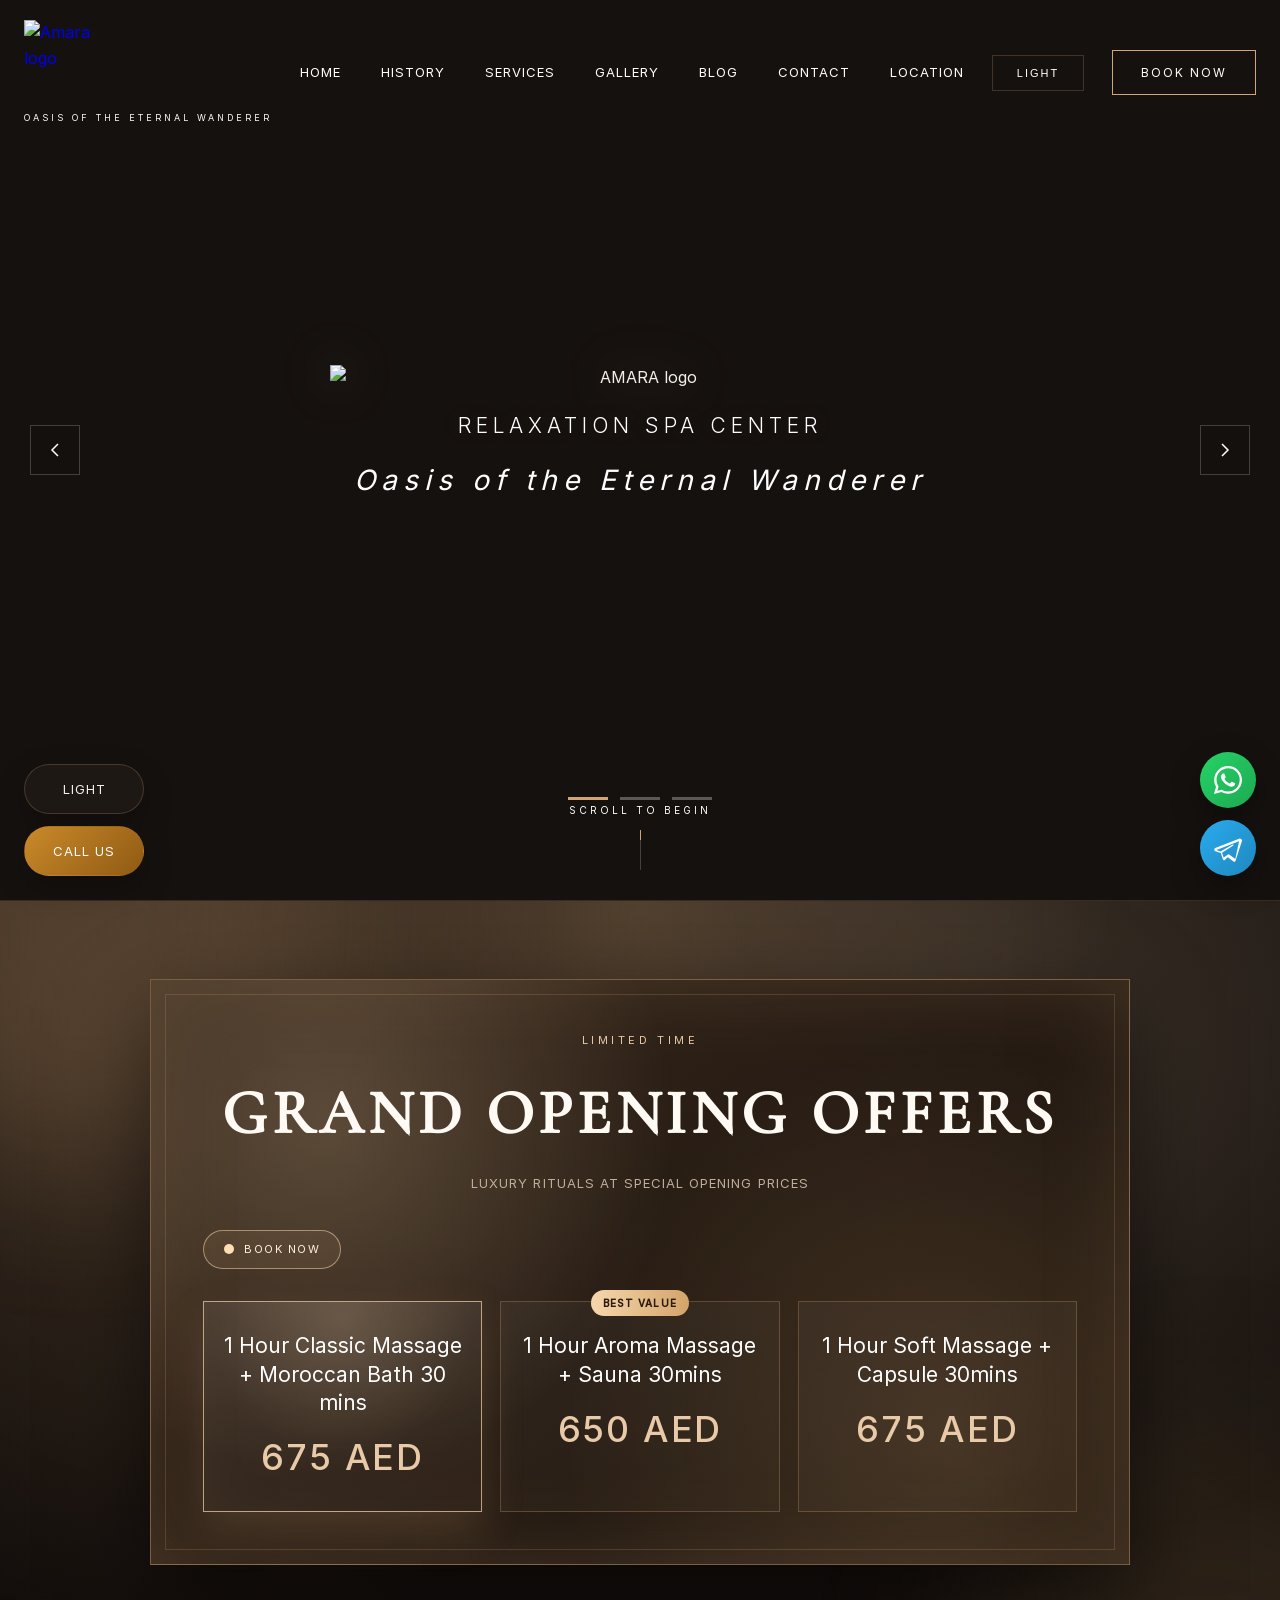
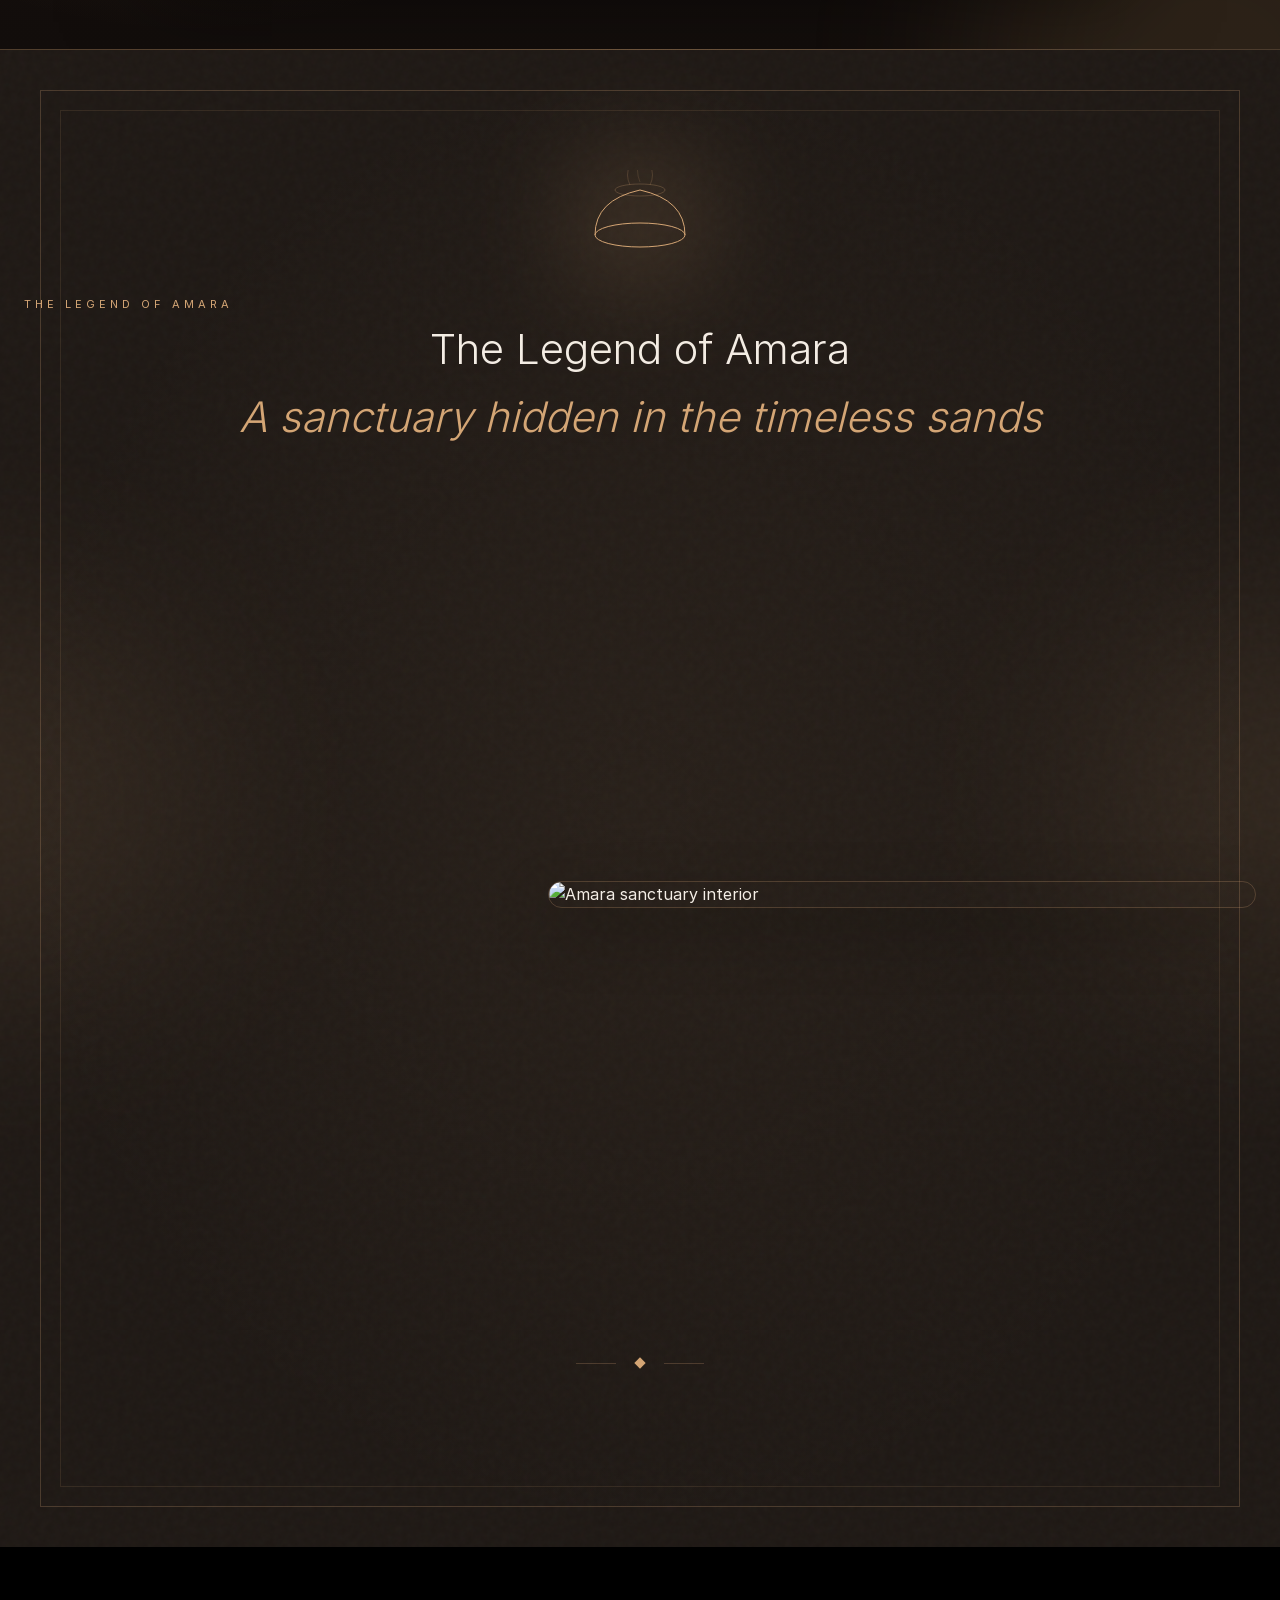
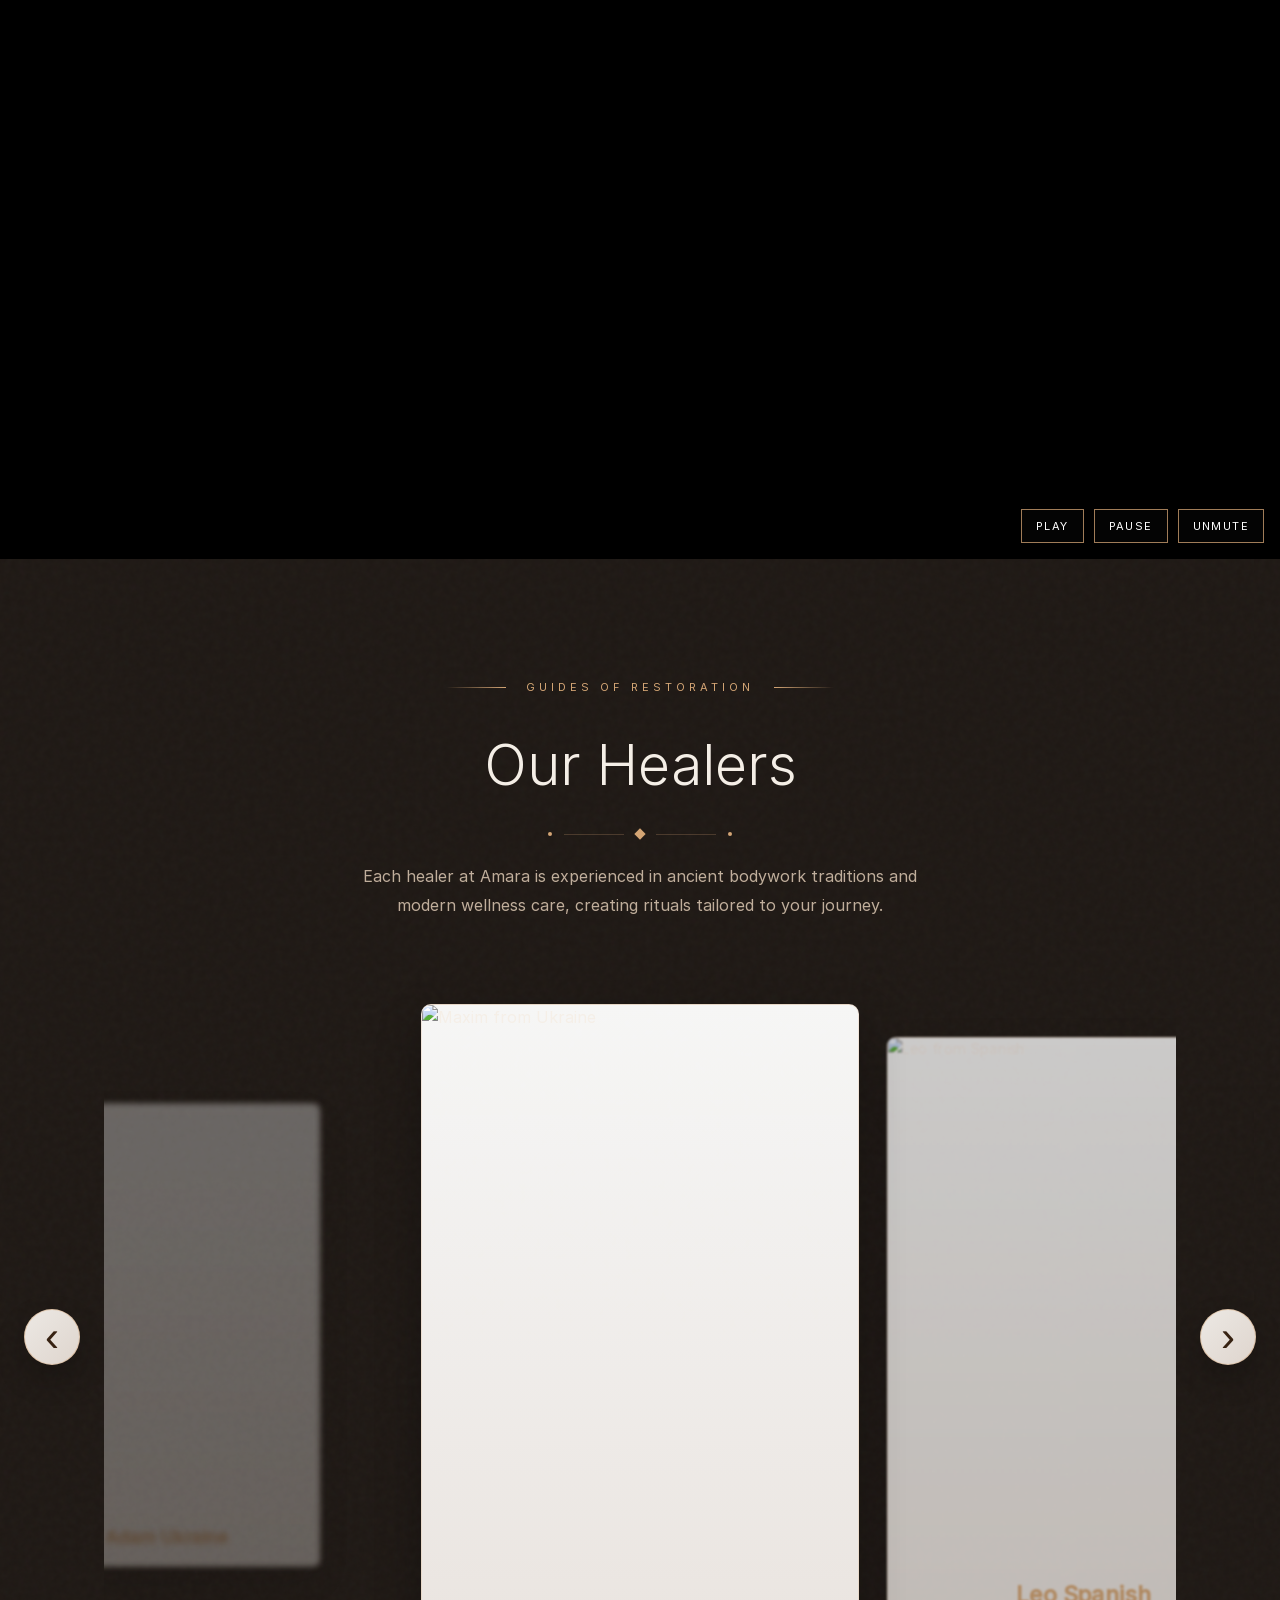
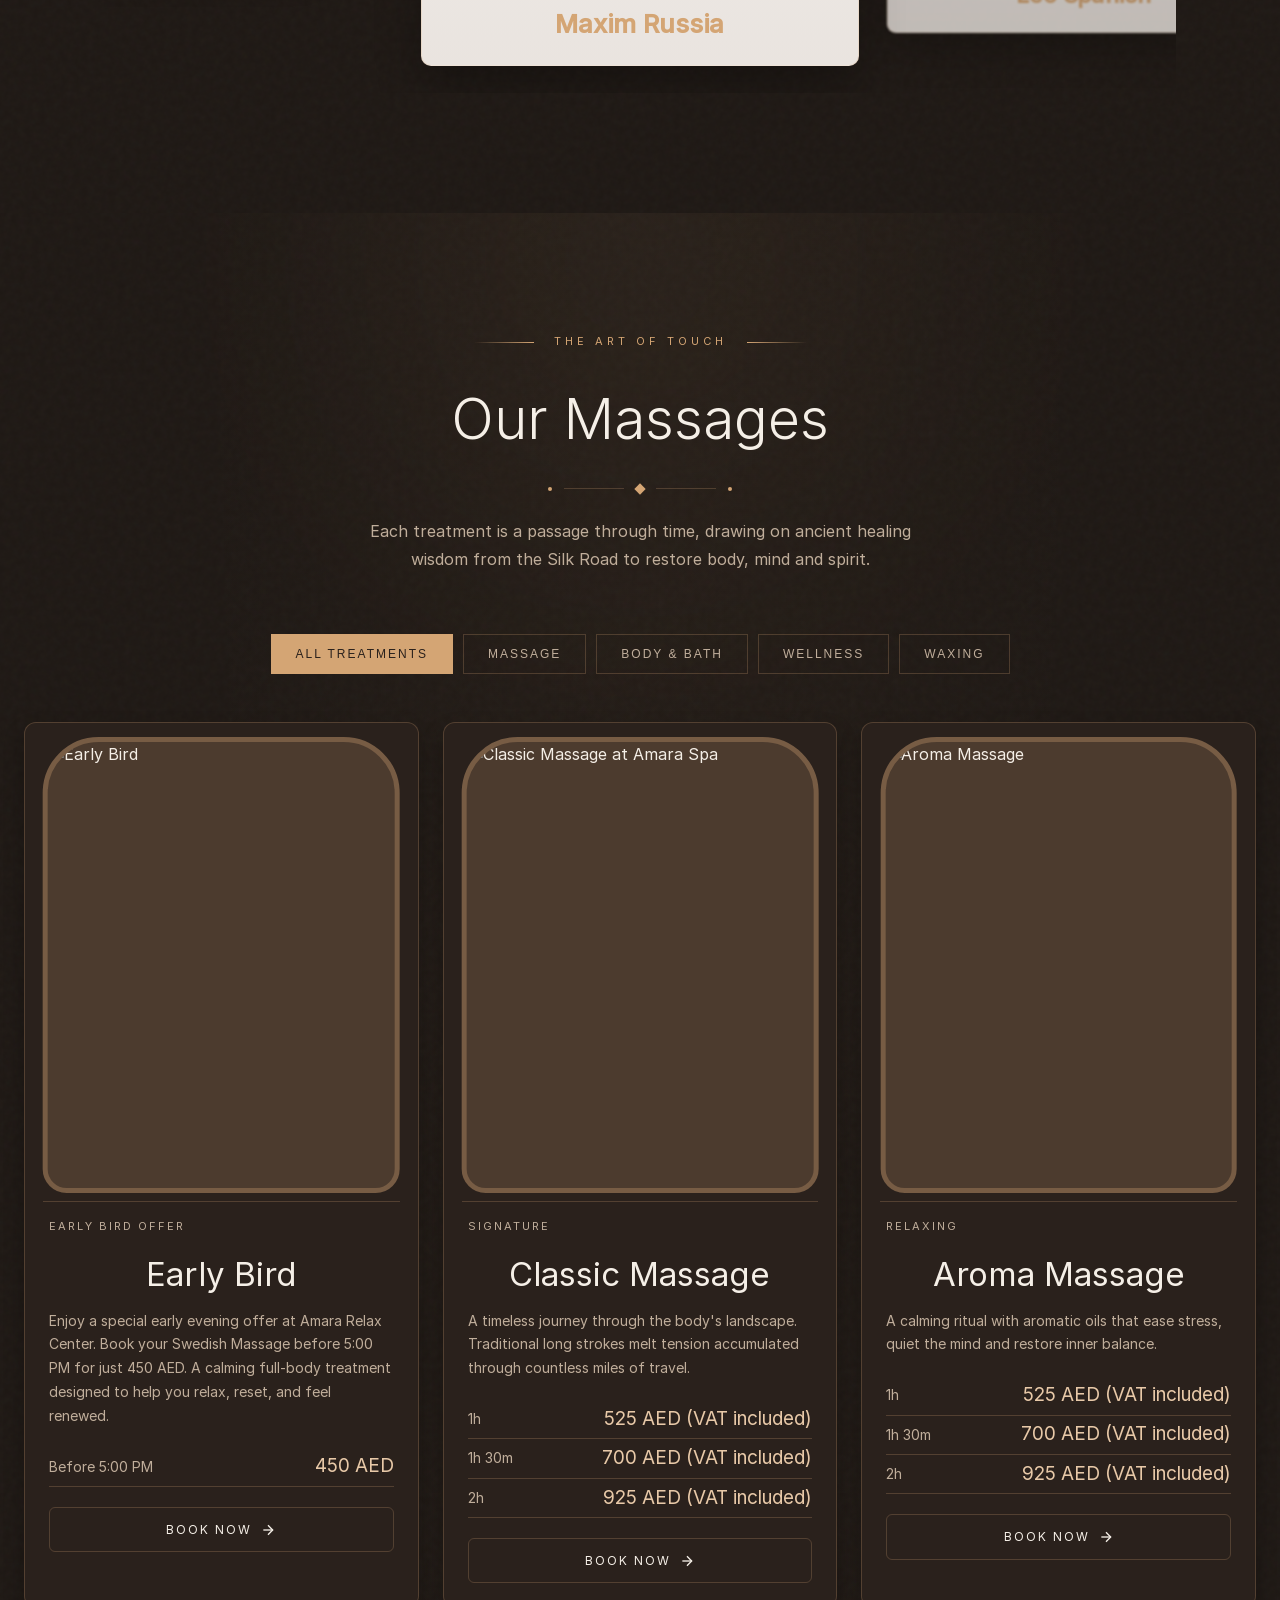
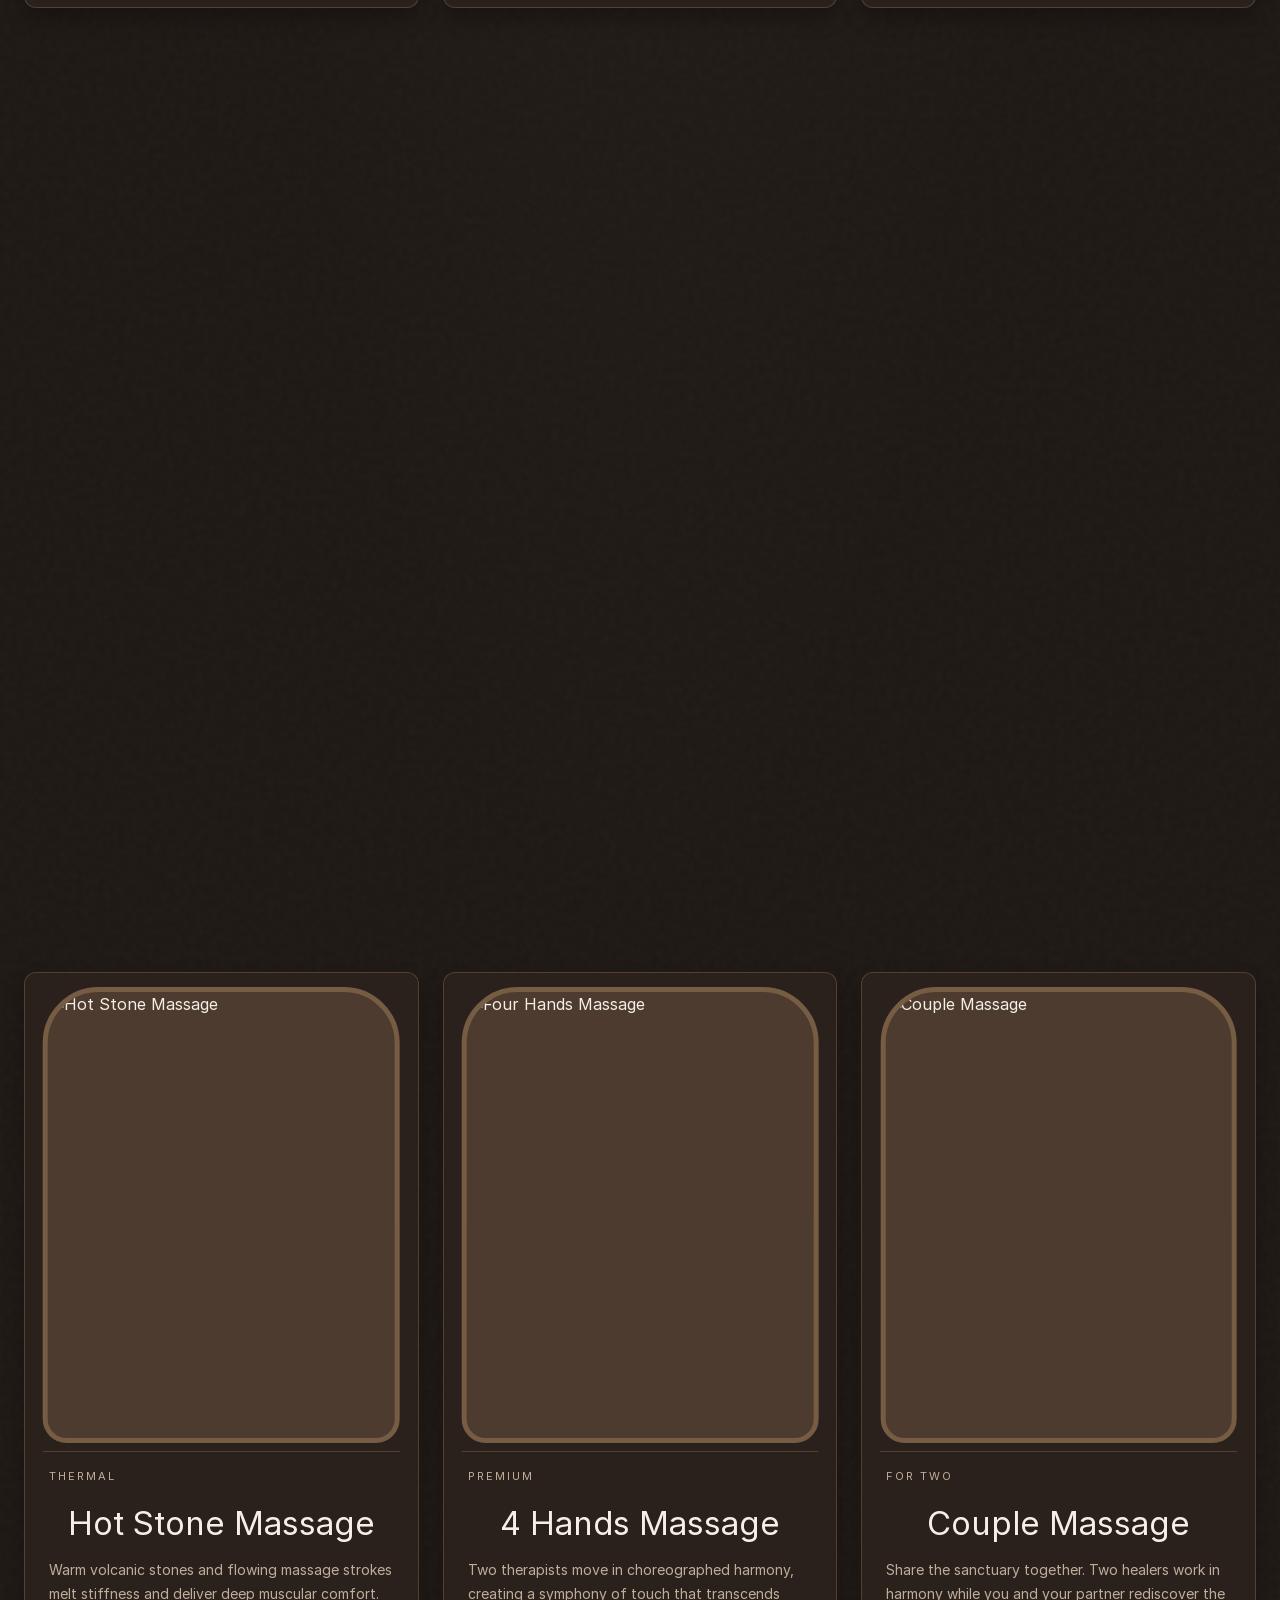
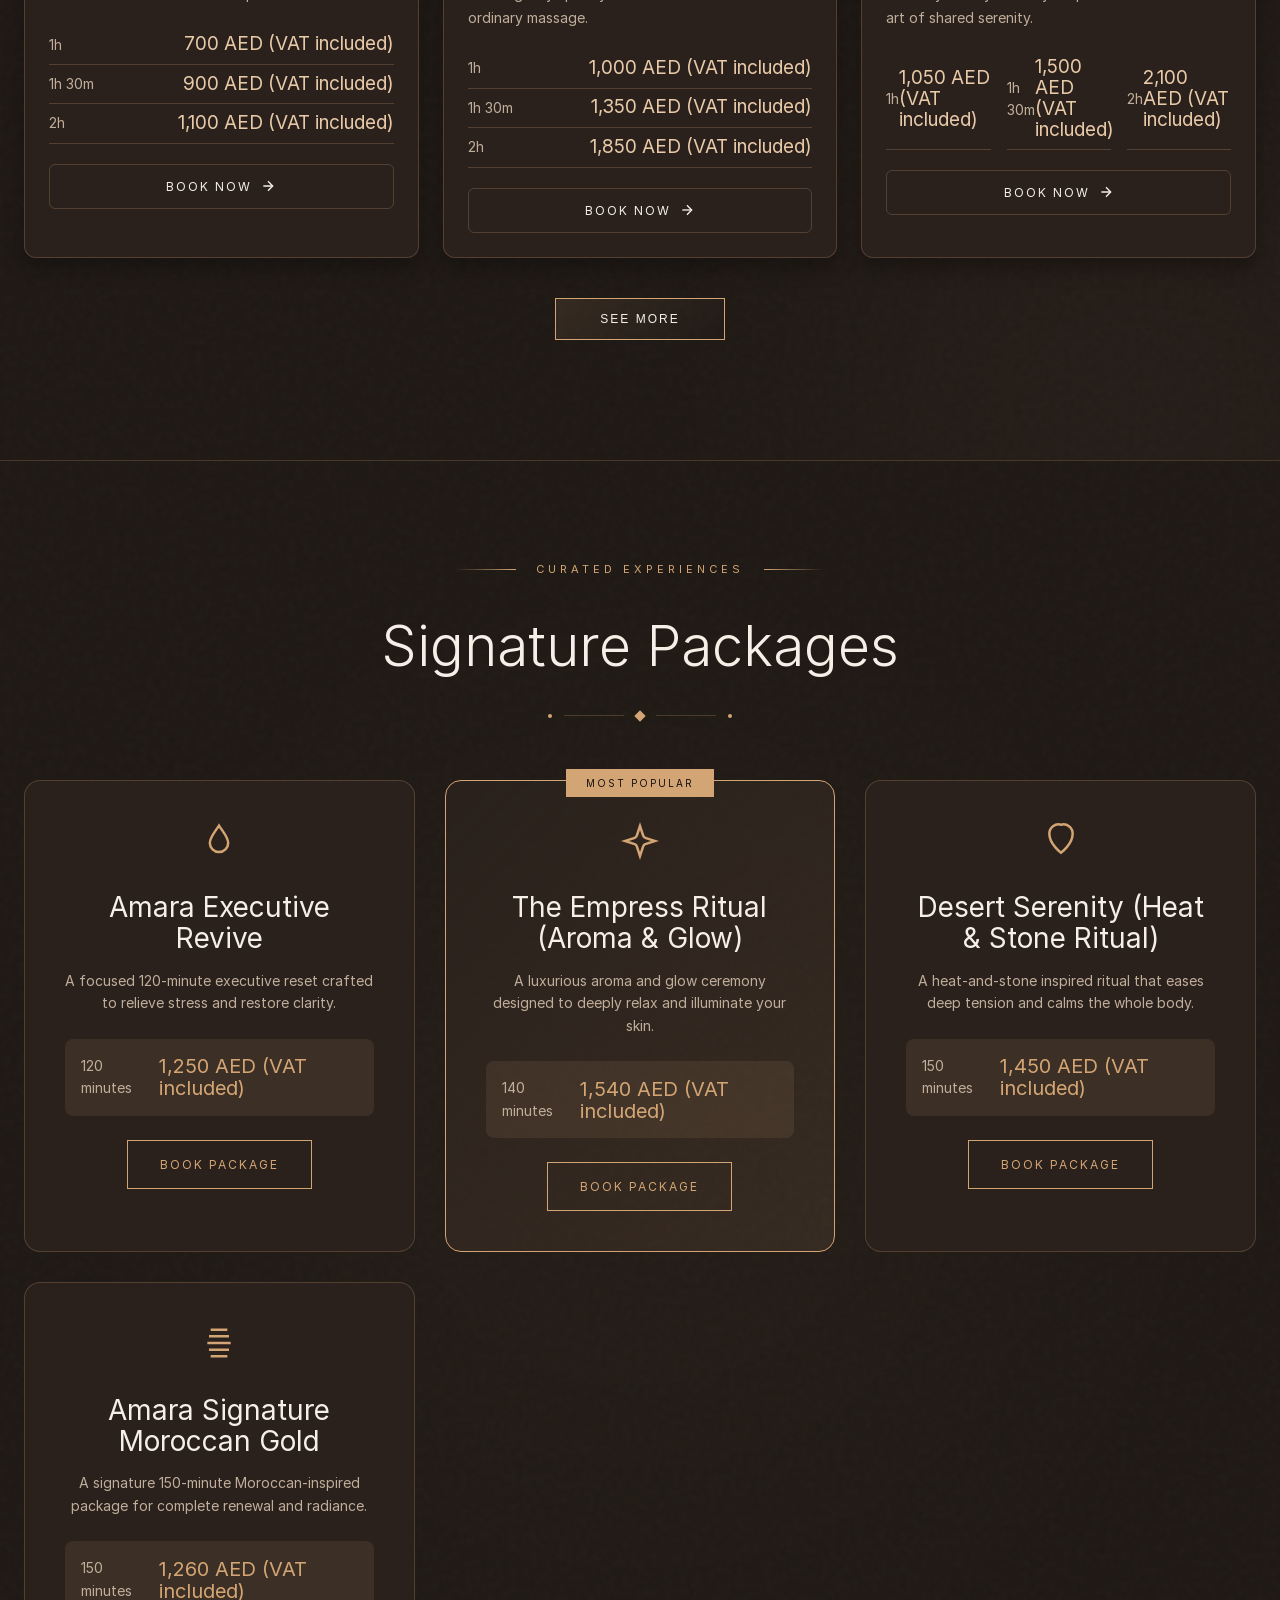
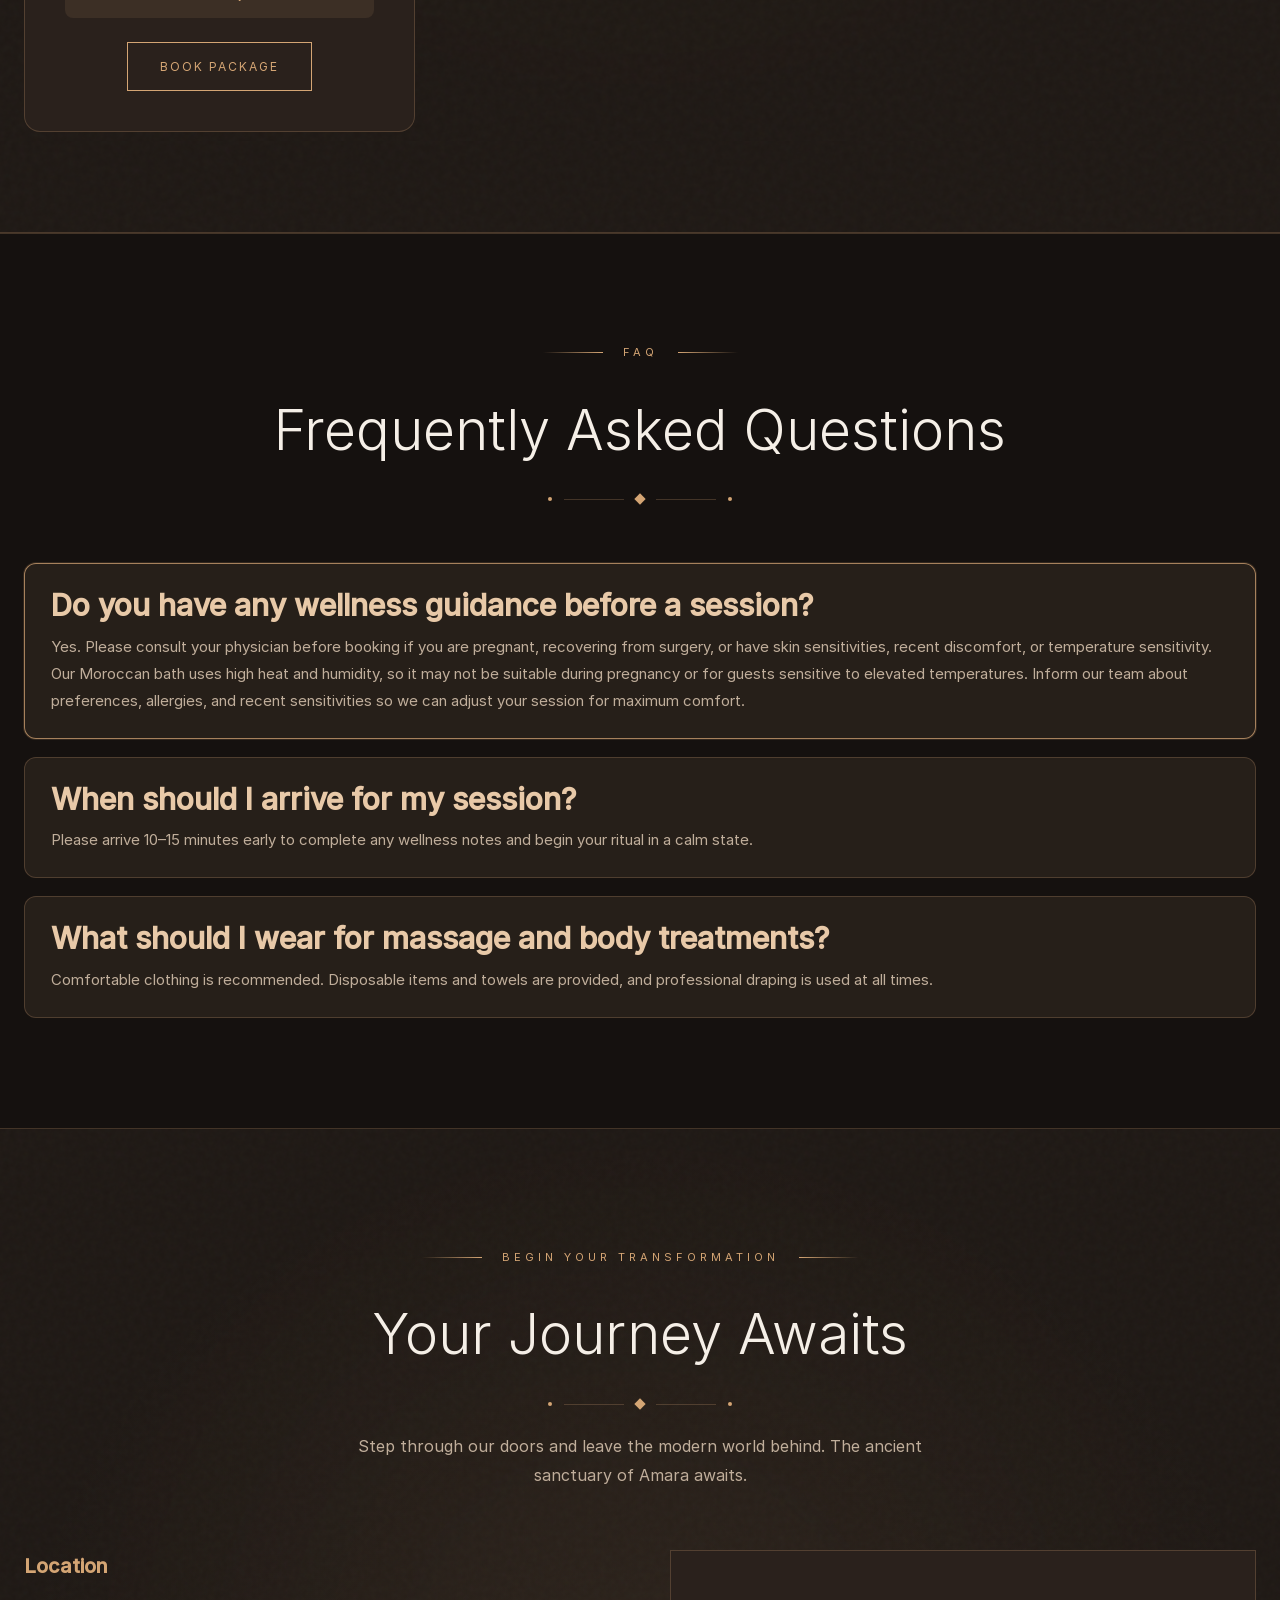
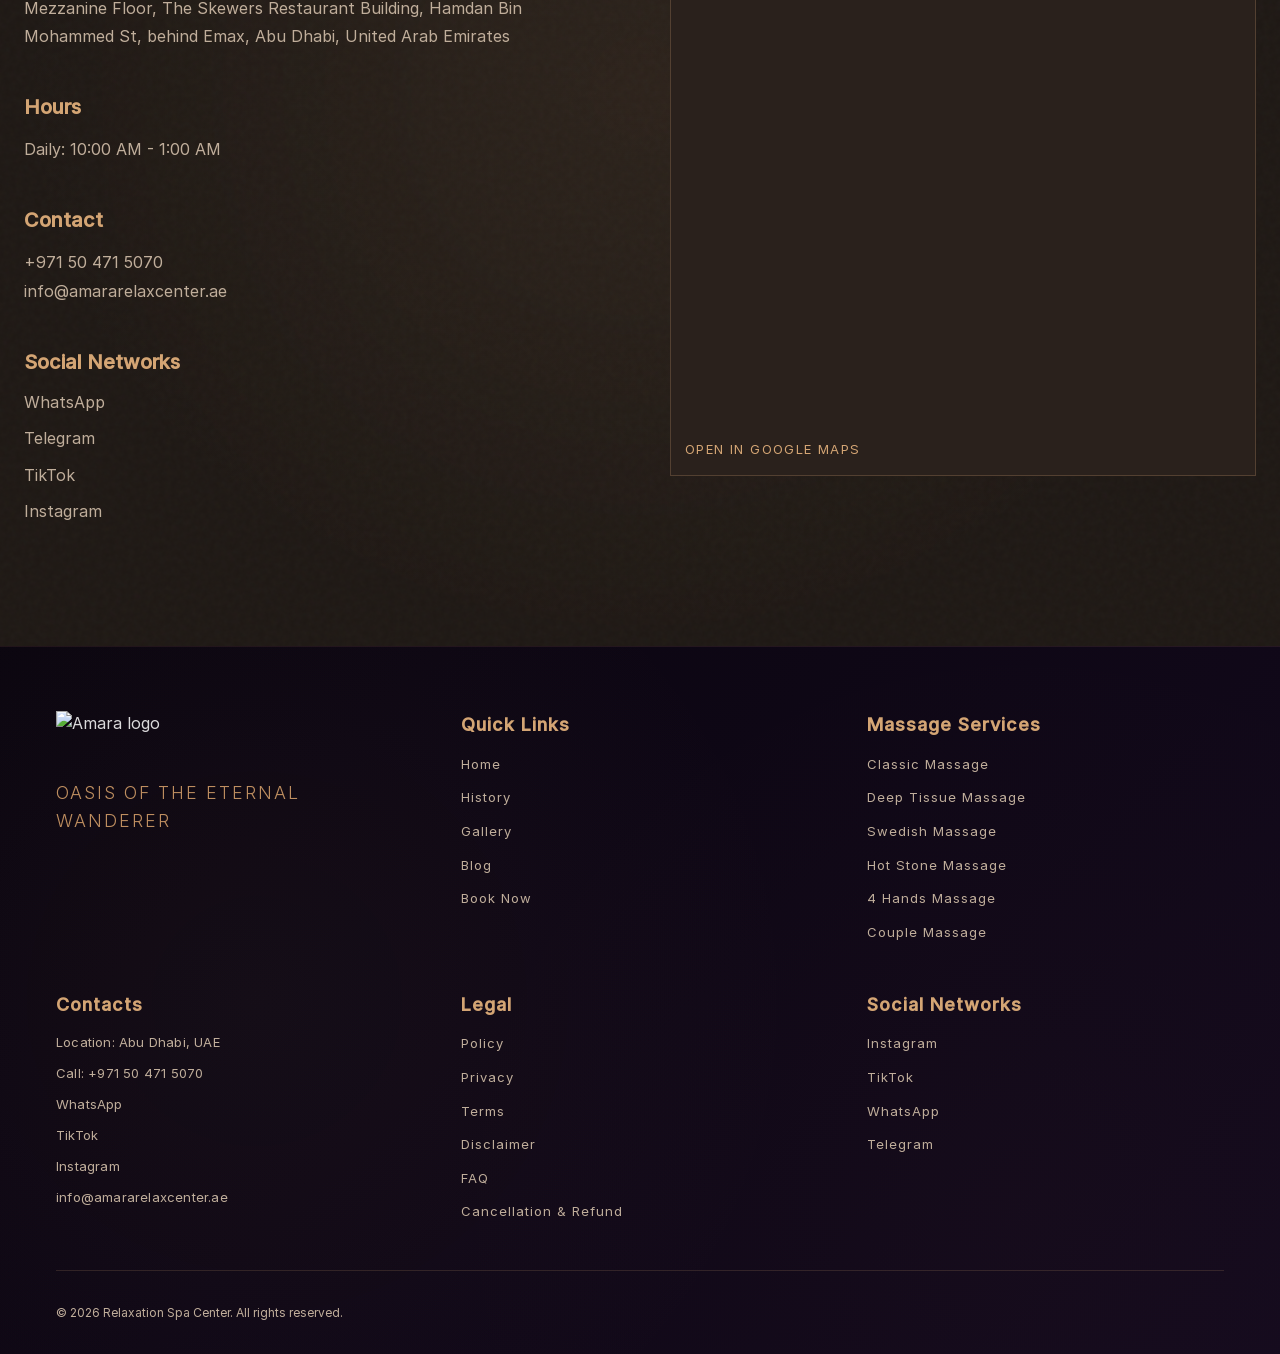
==== commit 96895a90: "Fix heading hierarchy and duplicate H2 usage across key pages" ====
--- a/index.html
+++ b/index.html
@@ -287,9 +287,8 @@
         <span class="section-tag">The Legend of Amara</span>
 
         <h2 class="legend-title">
-          <span>Long ago, beyond the reach of maps and memory,</span>
-          <span class="text-primary italic">there stood a secret caravanserai</span>
-          <span>hidden deep within the endless sands</span>
+          <span>The Legend of Amara</span>
+          <span class="text-primary italic">A sanctuary hidden in the timeless sands</span>
         </h2>
 
         <div class="legend-story">
--- a/styles.css
+++ b/styles.css
@@ -5254,6 +5254,14 @@
   color: var(--color-primary);
 }
 
+.legal-section-block .faq-question-title {
+  font-family: var(--font-serif);
+  font-size: 28px;
+  font-weight: 400;
+  margin-bottom: 20px;
+  color: var(--color-primary);
+}
+
 .legal-section-block h3 {
   font-size: 18px;
   font-weight: 500;
--- a/styles.css
+++ b/styles.css
@@ -5254,6 +5254,14 @@
   color: var(--color-primary);
 }
 
+.legal-section-block .faq-question-title {
+  font-family: var(--font-serif);
+  font-size: 28px;
+  font-weight: 400;
+  margin-bottom: 20px;
+  color: var(--color-primary);
+}
+
 .legal-section-block h3 {
   font-size: 18px;
   font-weight: 500;
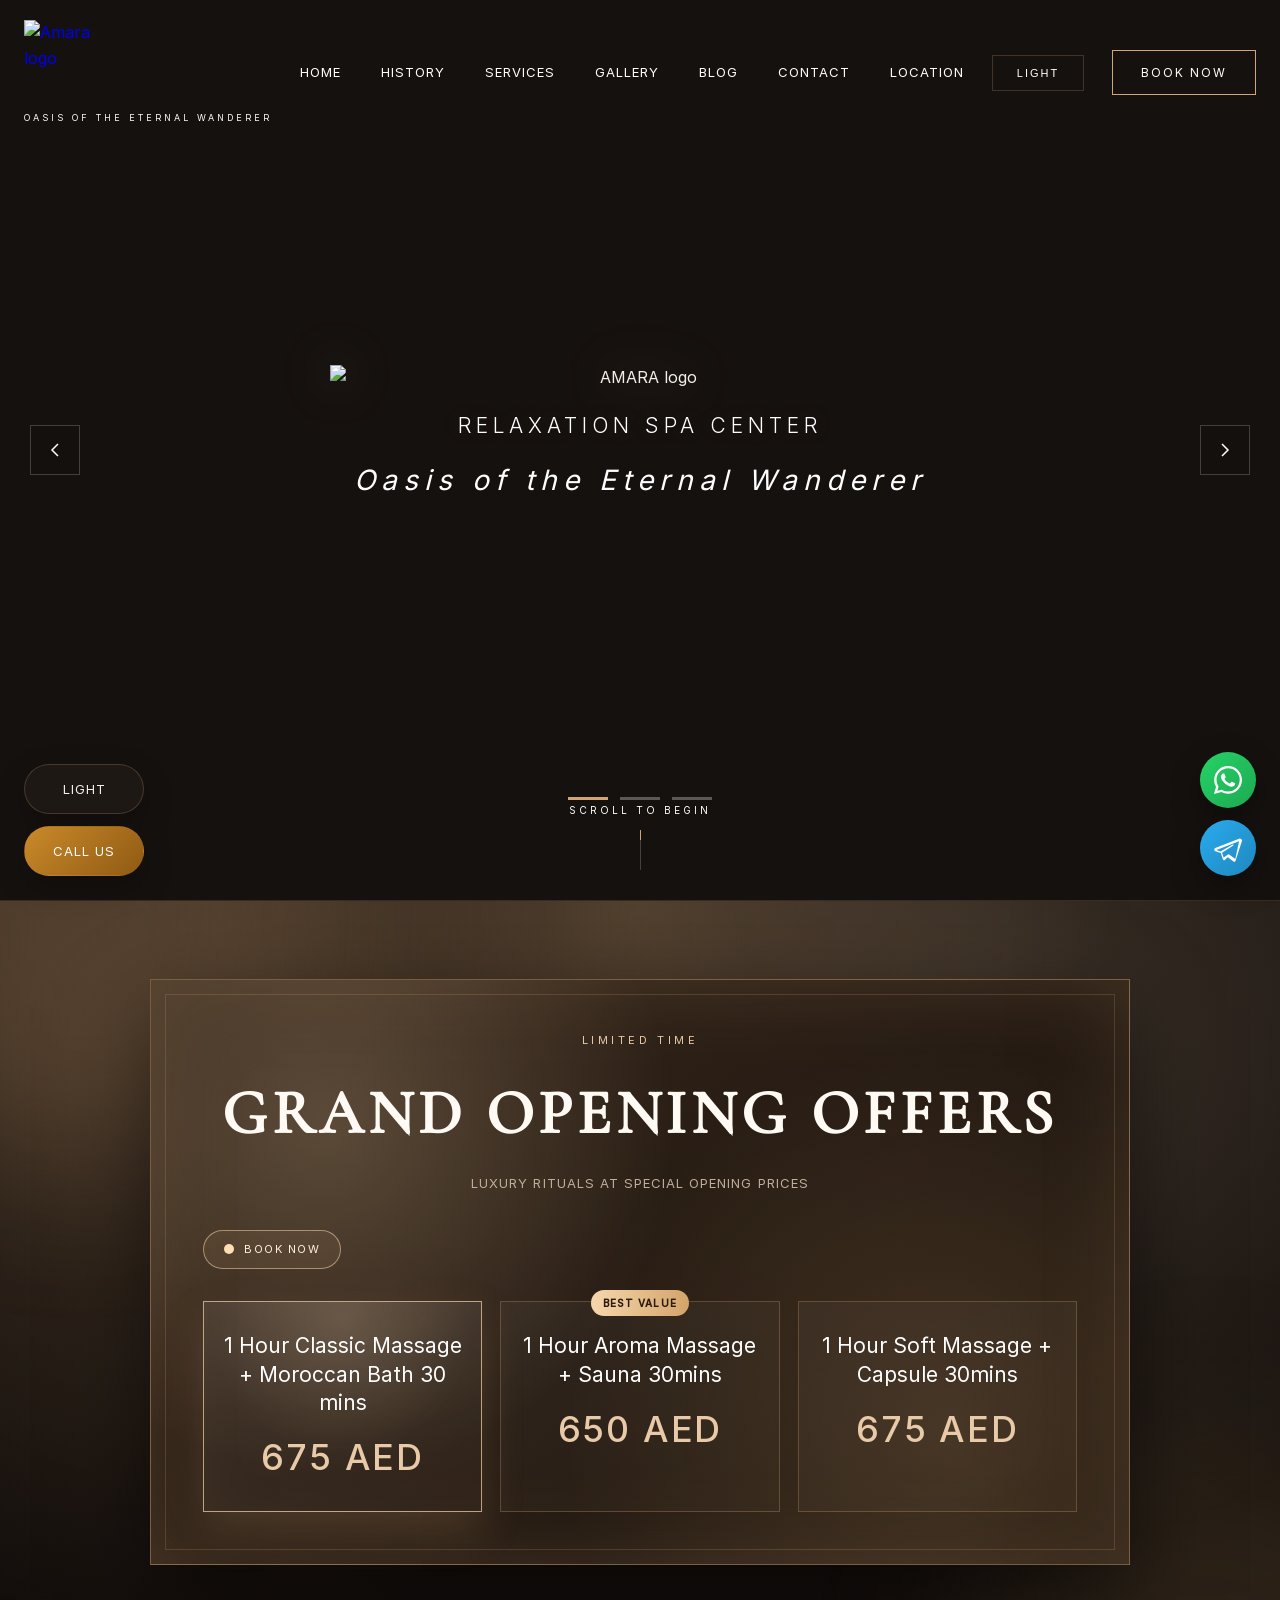
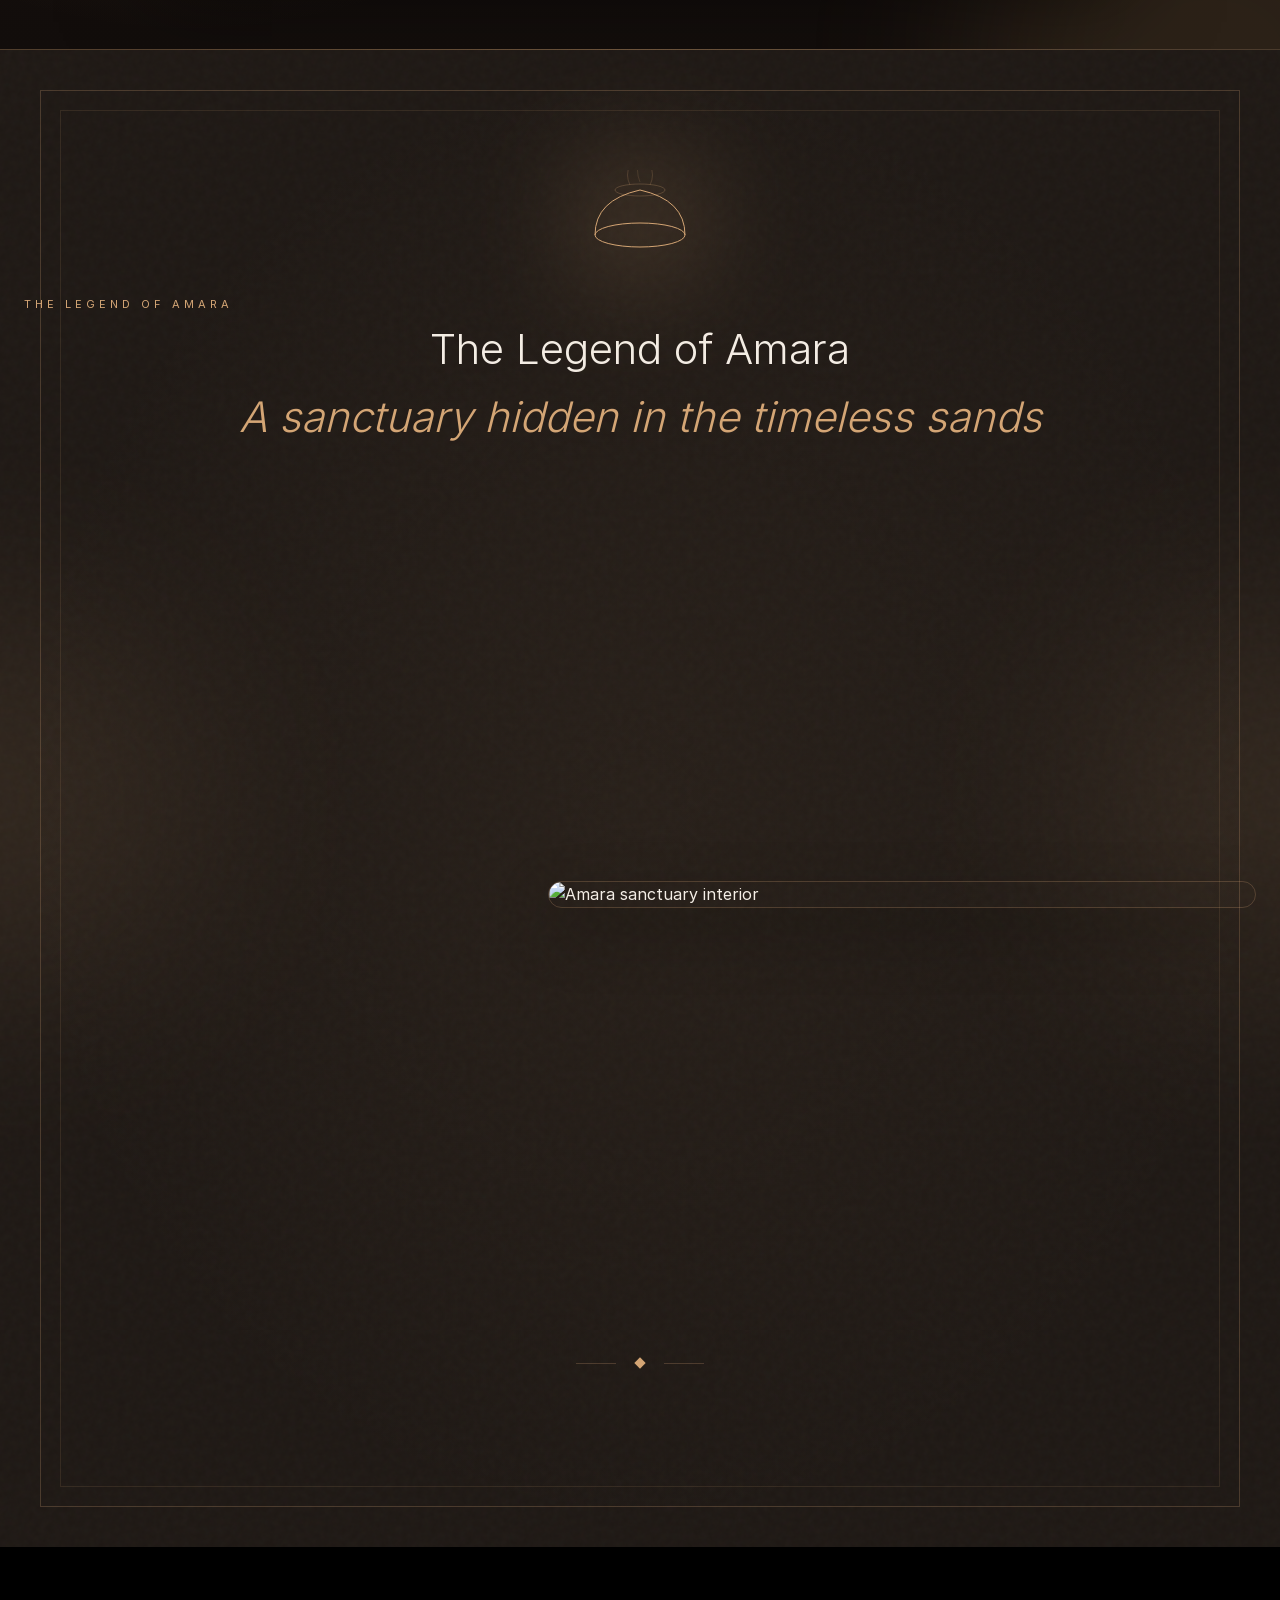
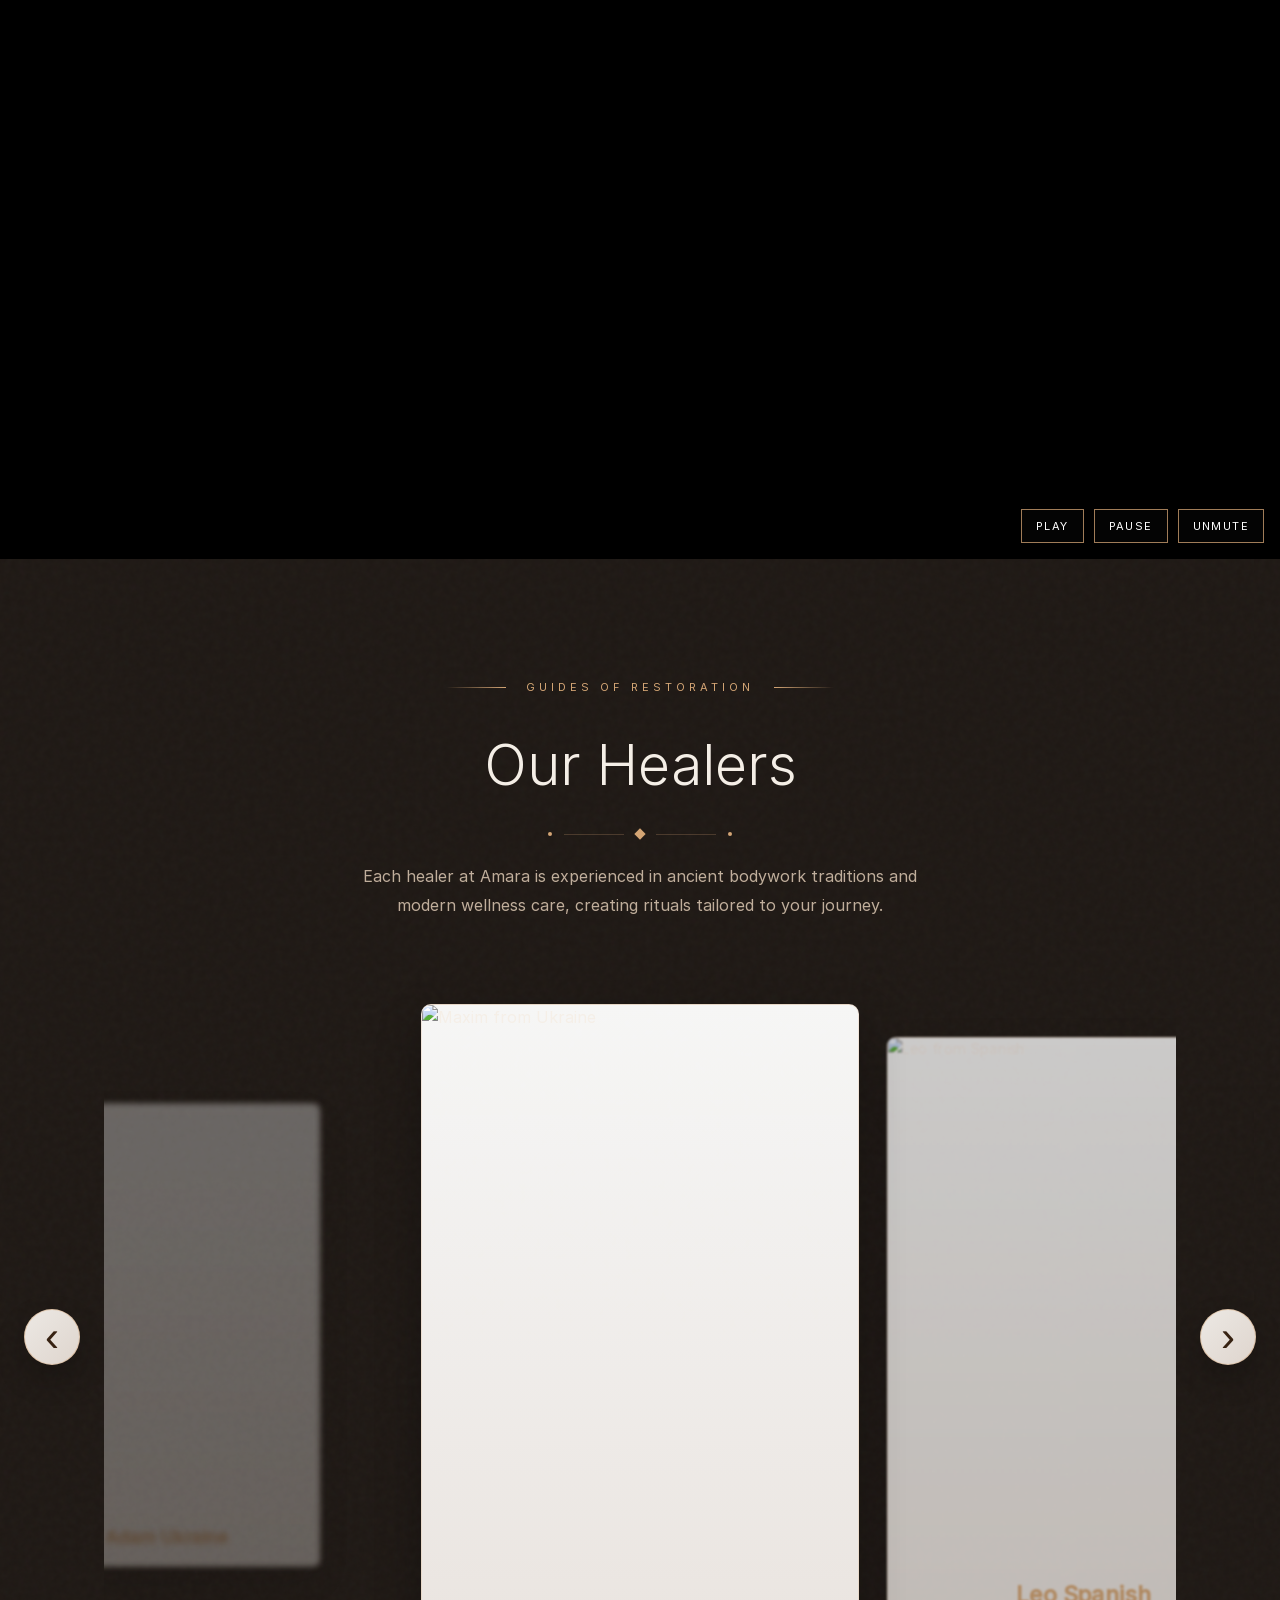
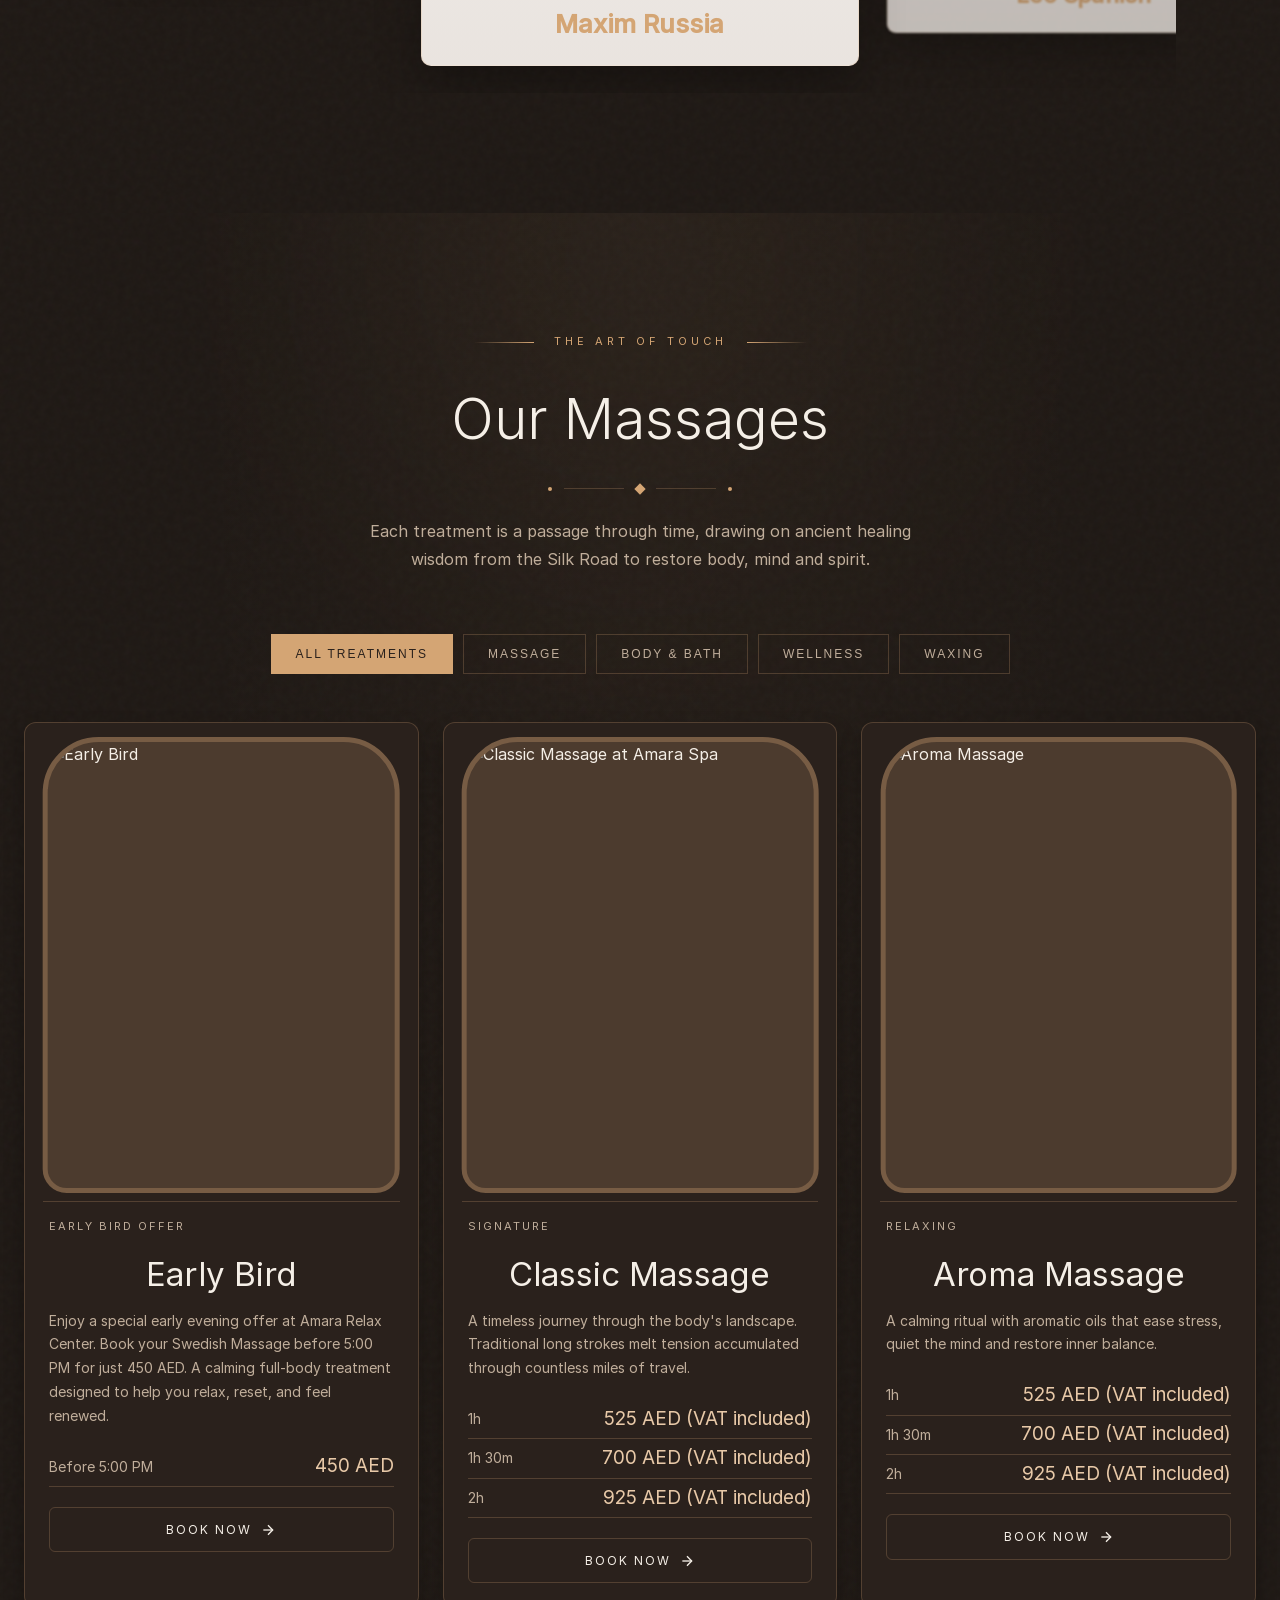
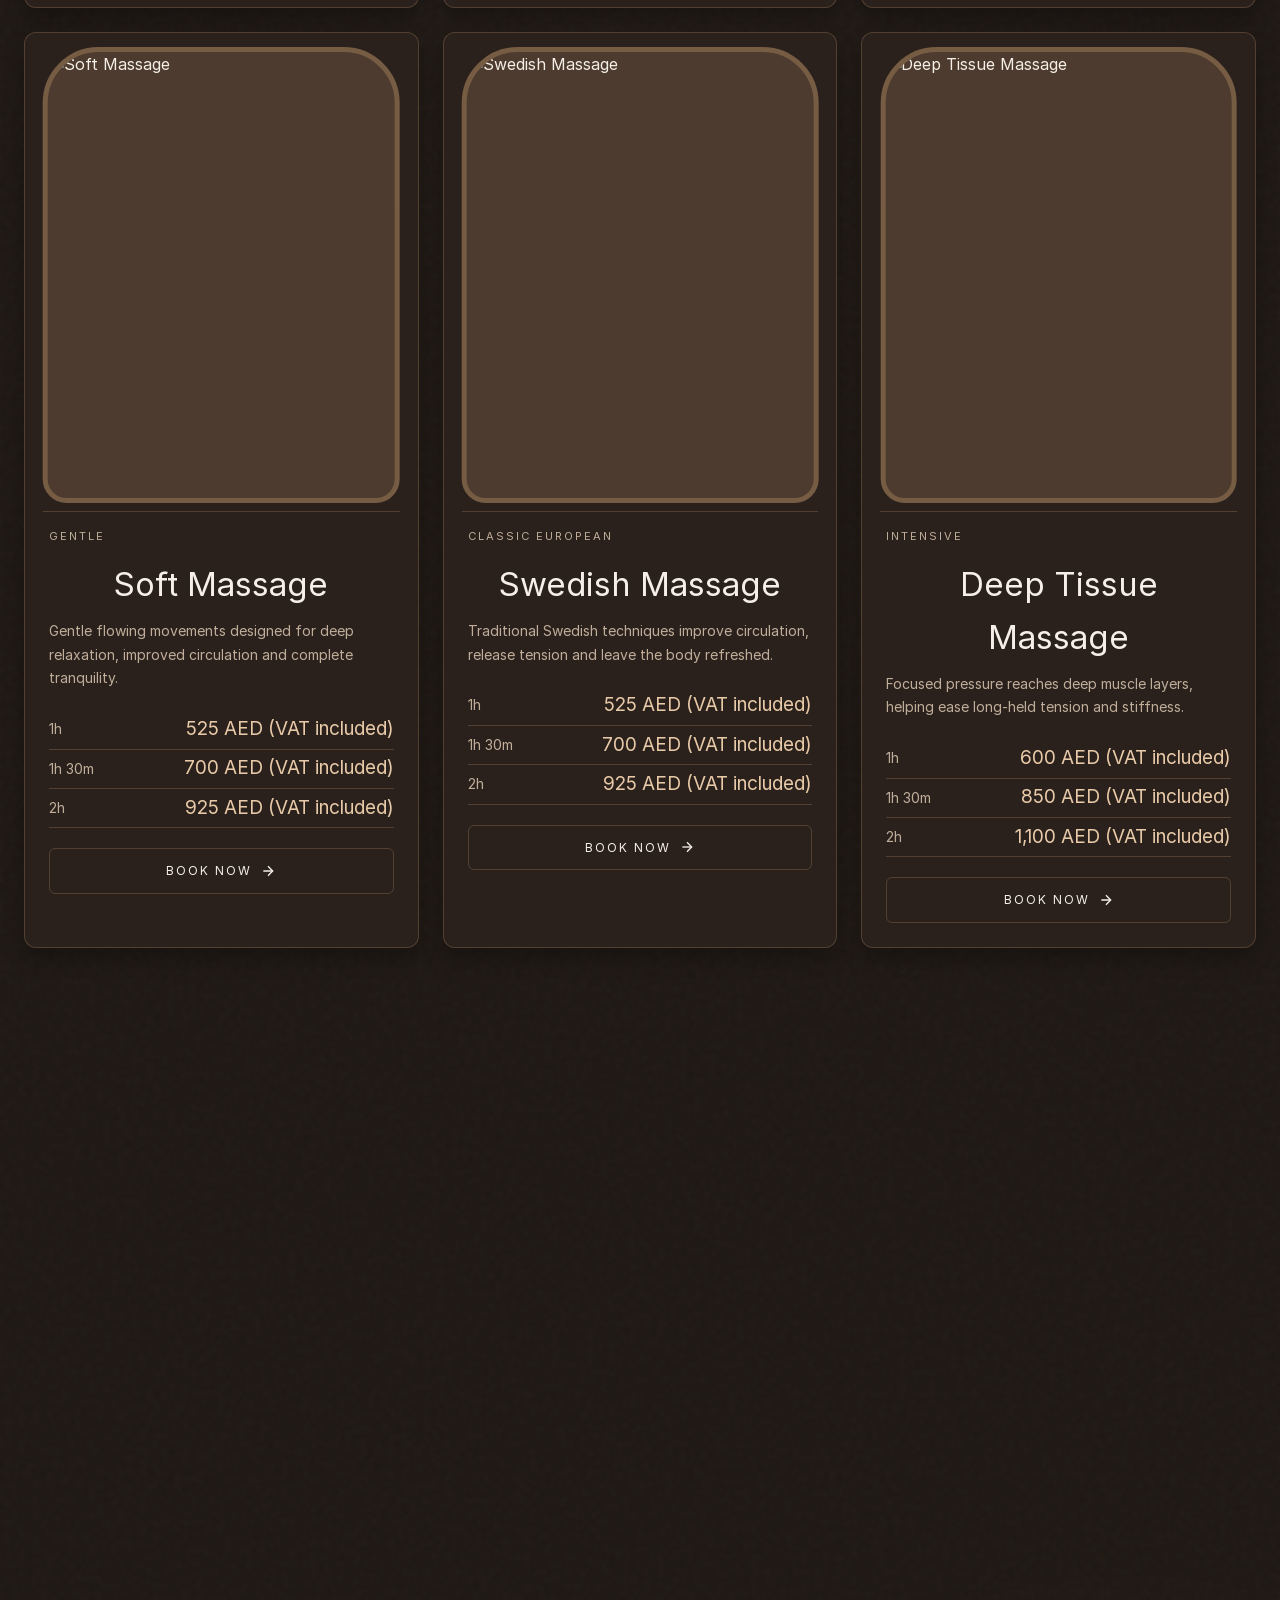
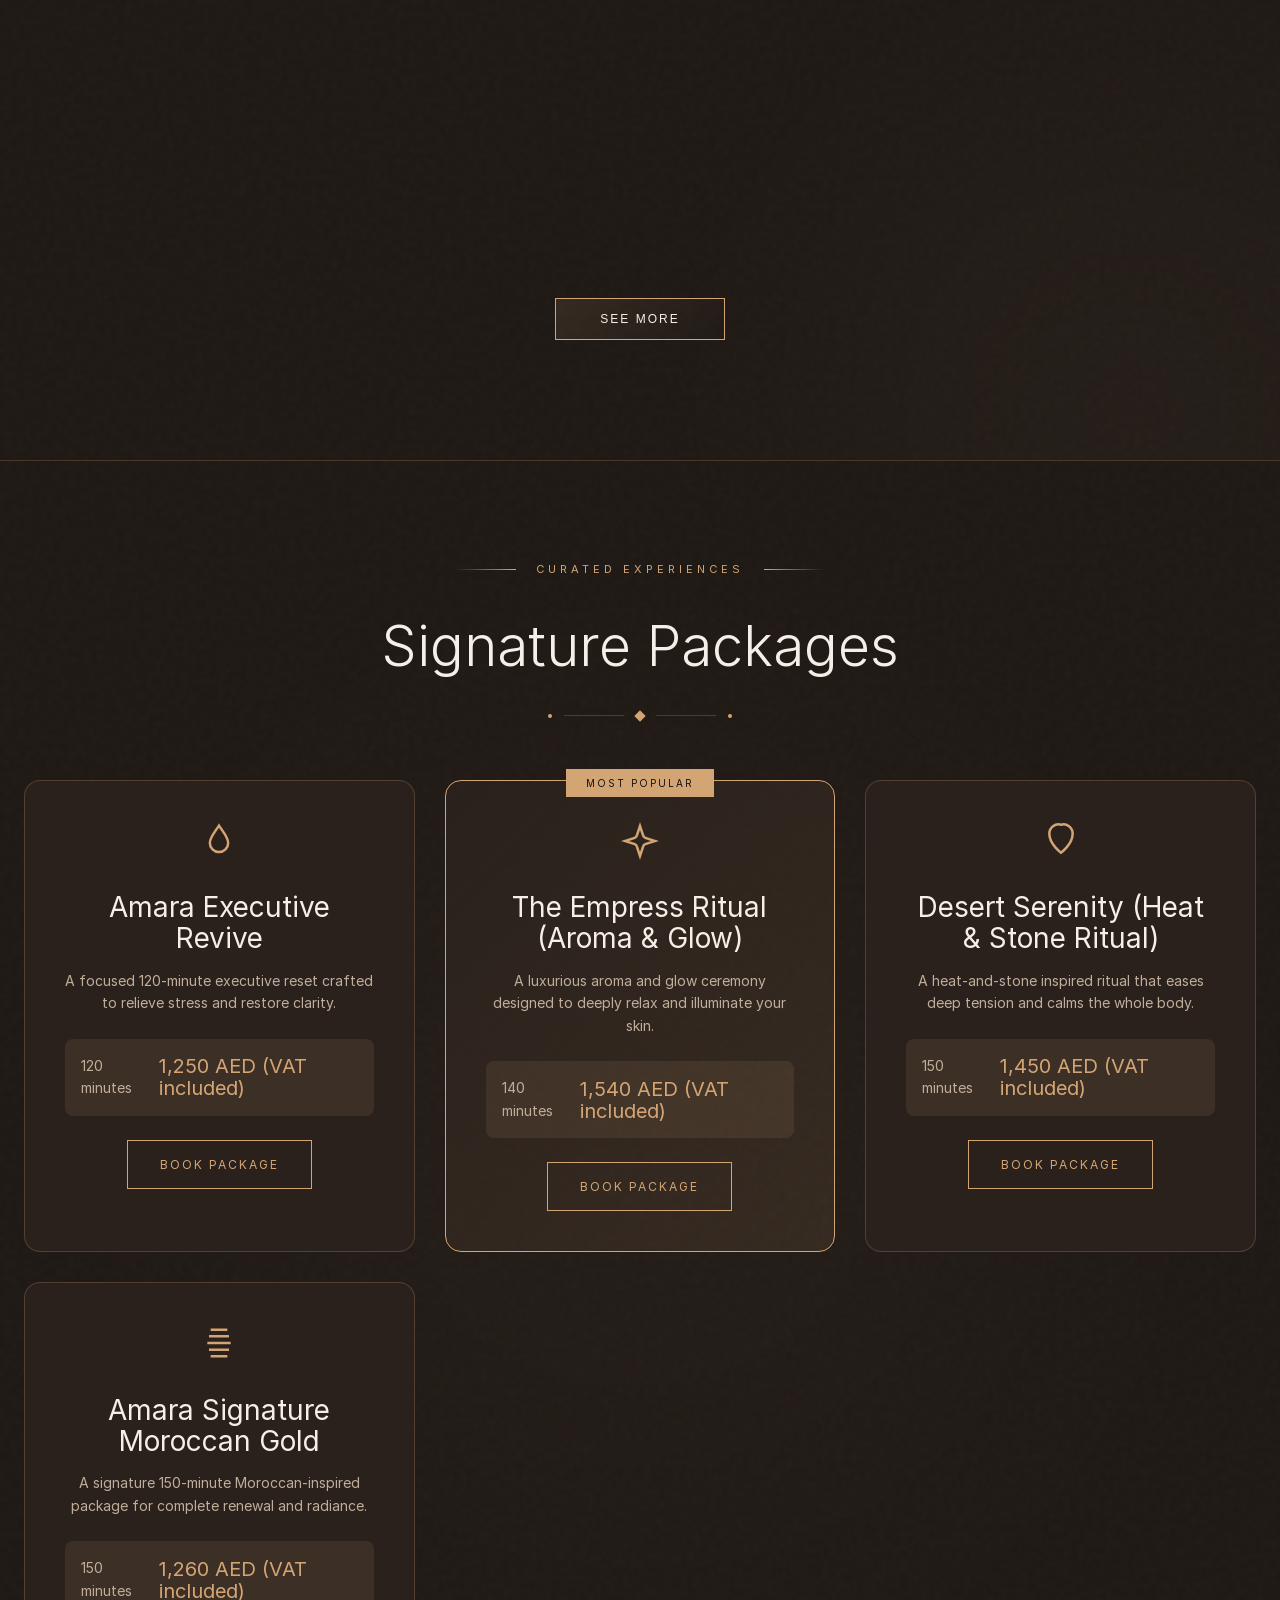
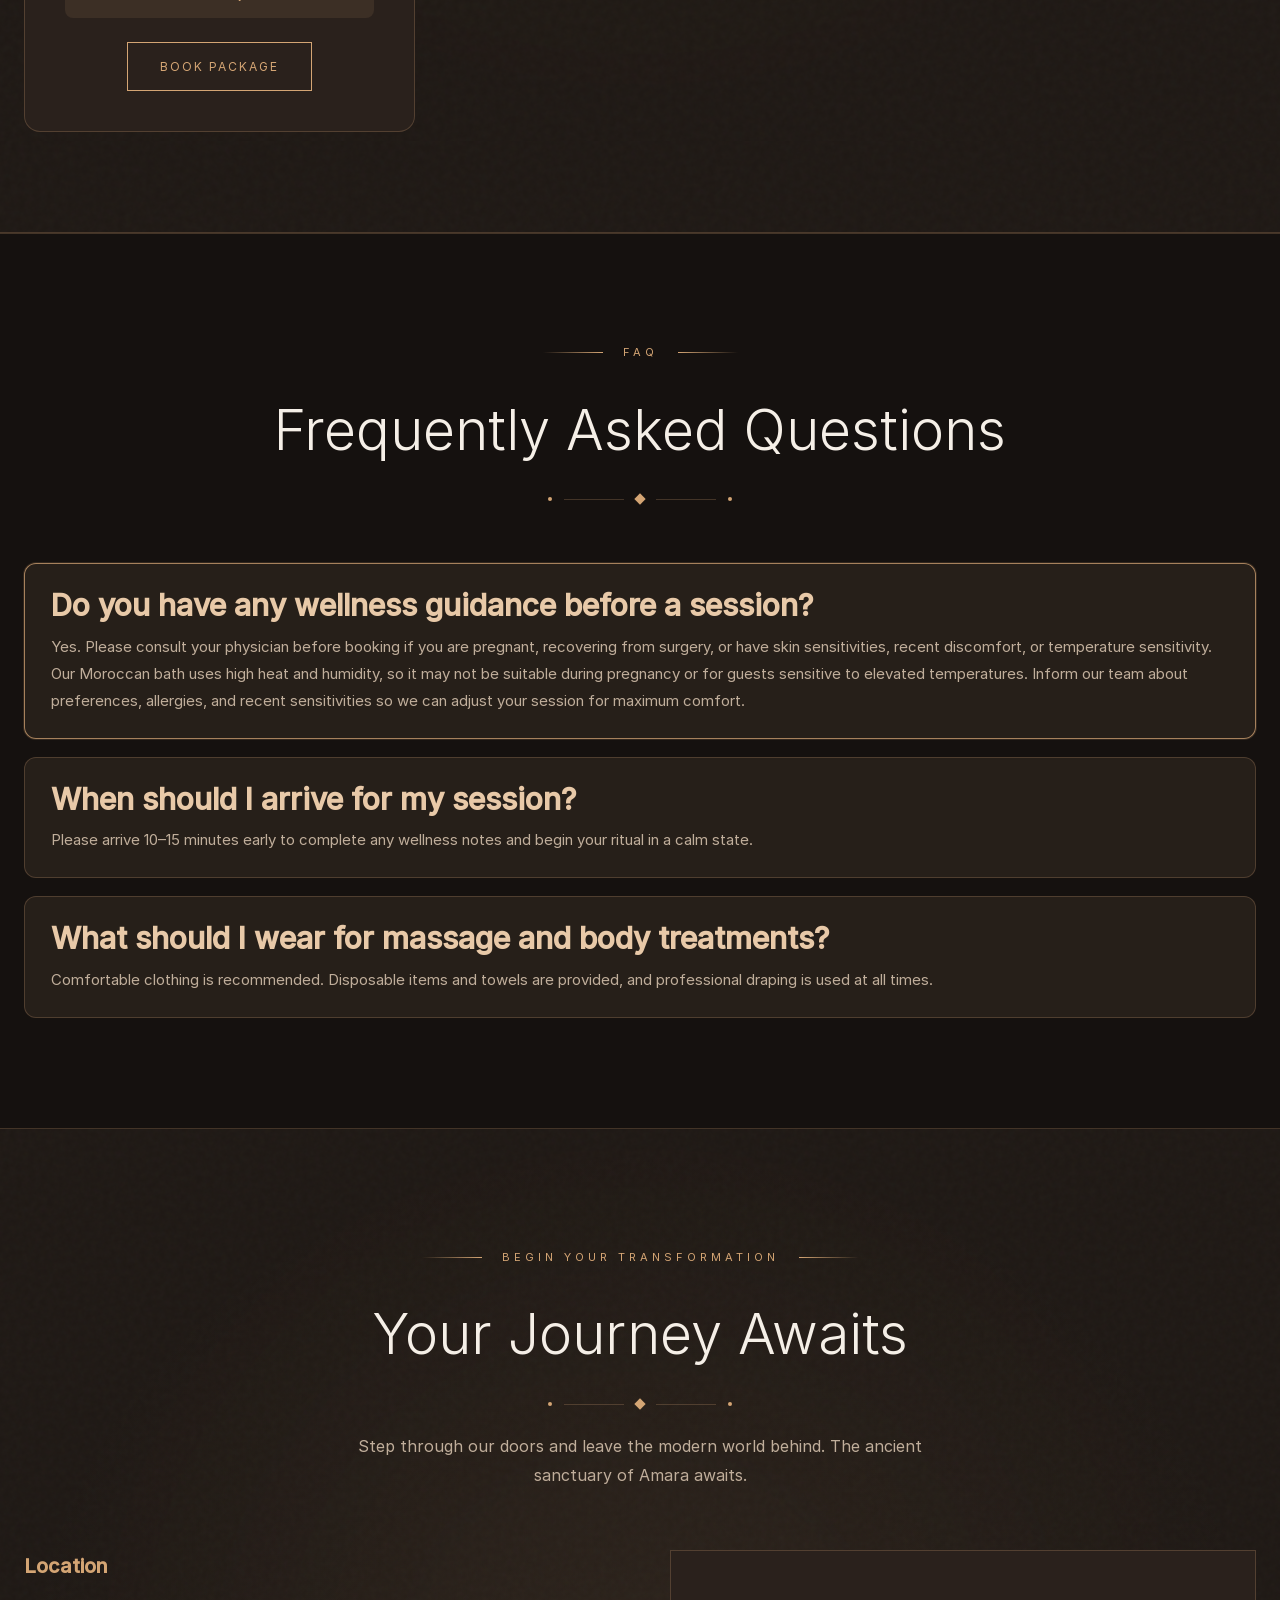
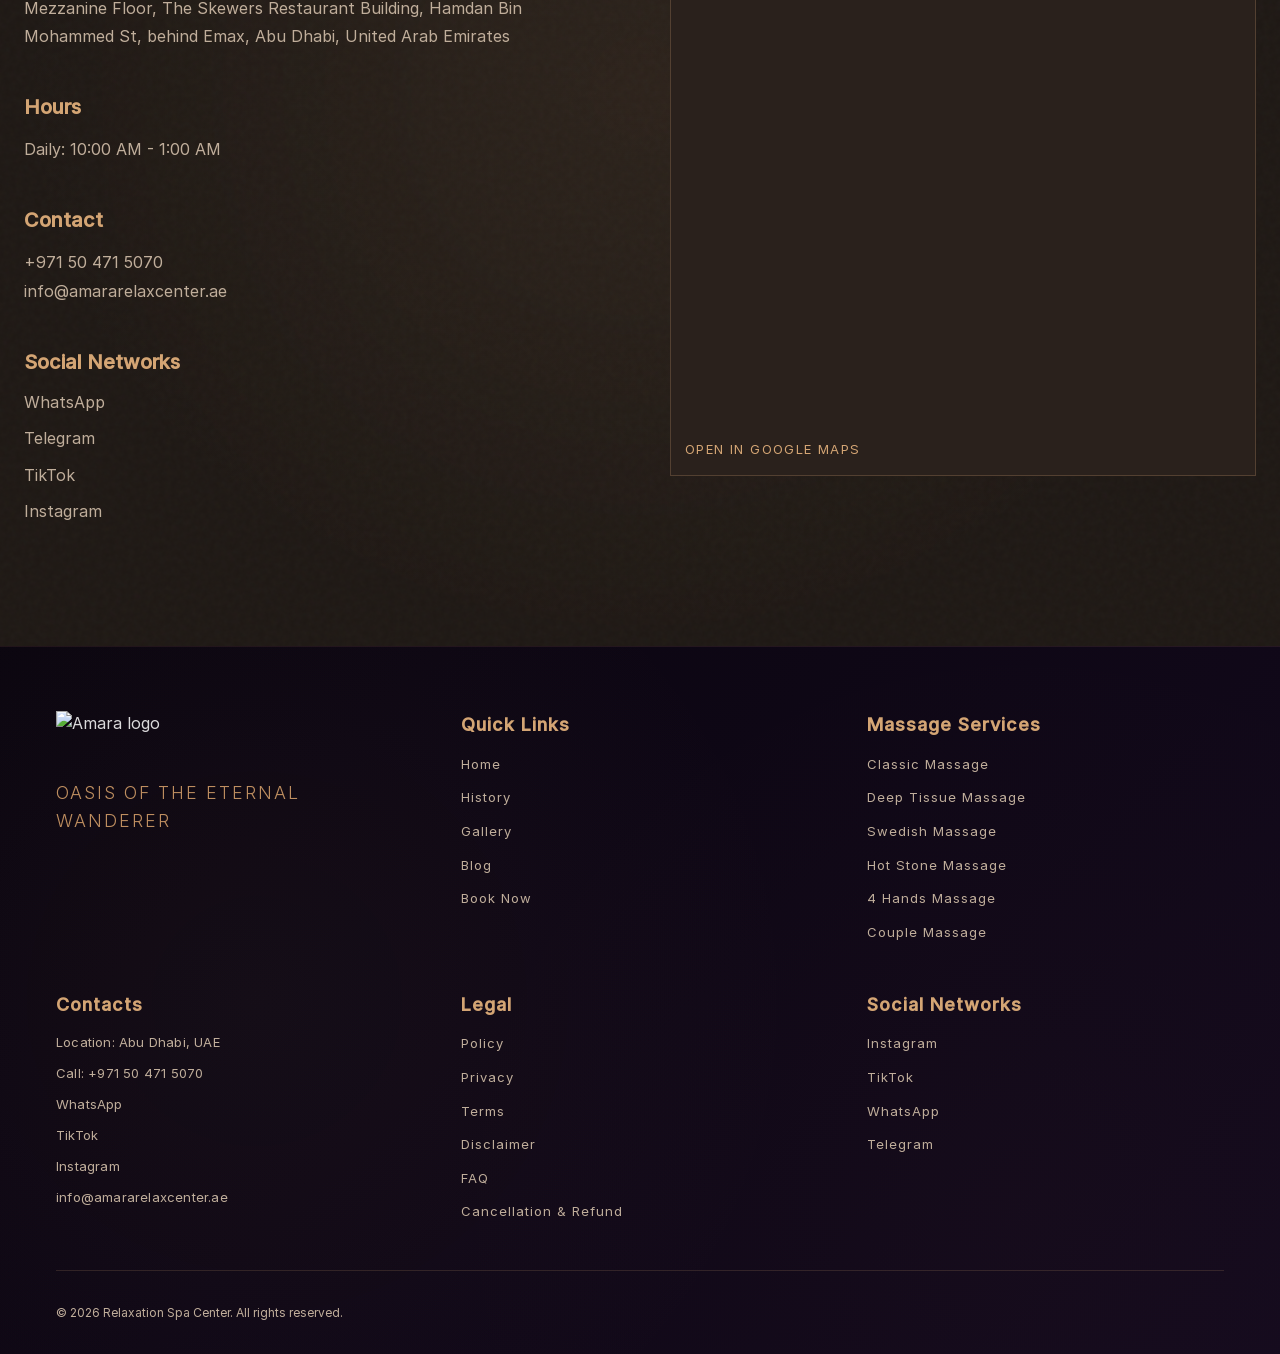
==== commit 93c4f5c0: "Shorten homepage legend H2 and preserve styling" ====
--- a/index.html
+++ b/index.html
@@ -286,10 +286,8 @@
 
         <span class="section-tag">The Legend of Amara</span>
 
-        <h2 class="legend-title">
-          <span>The Legend of Amara</span>
-          <span class="text-primary italic">A sanctuary hidden in the timeless sands</span>
-        </h2>
+        <h2 class="legend-title">The Legend of Amara</h2>
+        <p class="legend-subtitle text-primary italic">A sanctuary hidden in the timeless sands</p>
 
         <div class="legend-story">
           <div class="legend-text">
--- a/styles.css
+++ b/styles.css
@@ -1541,11 +1541,16 @@
   font-weight: 300;
   text-align: center;
   line-height: 1.6;
+  margin-bottom: 0;
+}
+
+.legend-subtitle {
+  font-family: var(--font-serif);
+  font-size: clamp(28px, 4vw, 42px);
+  font-weight: 300;
+  text-align: center;
+  line-height: 1.6;
   margin-bottom: 40px;
-}
-
-.legend-title span {
-  display: block;
 }
 
 .text-primary {
--- a/styles.css
+++ b/styles.css
@@ -1541,11 +1541,16 @@
   font-weight: 300;
   text-align: center;
   line-height: 1.6;
+  margin-bottom: 0;
+}
+
+.legend-subtitle {
+  font-family: var(--font-serif);
+  font-size: clamp(28px, 4vw, 42px);
+  font-weight: 300;
+  text-align: center;
+  line-height: 1.6;
   margin-bottom: 40px;
-}
-
-.legend-title span {
-  display: block;
 }
 
 .text-primary {
